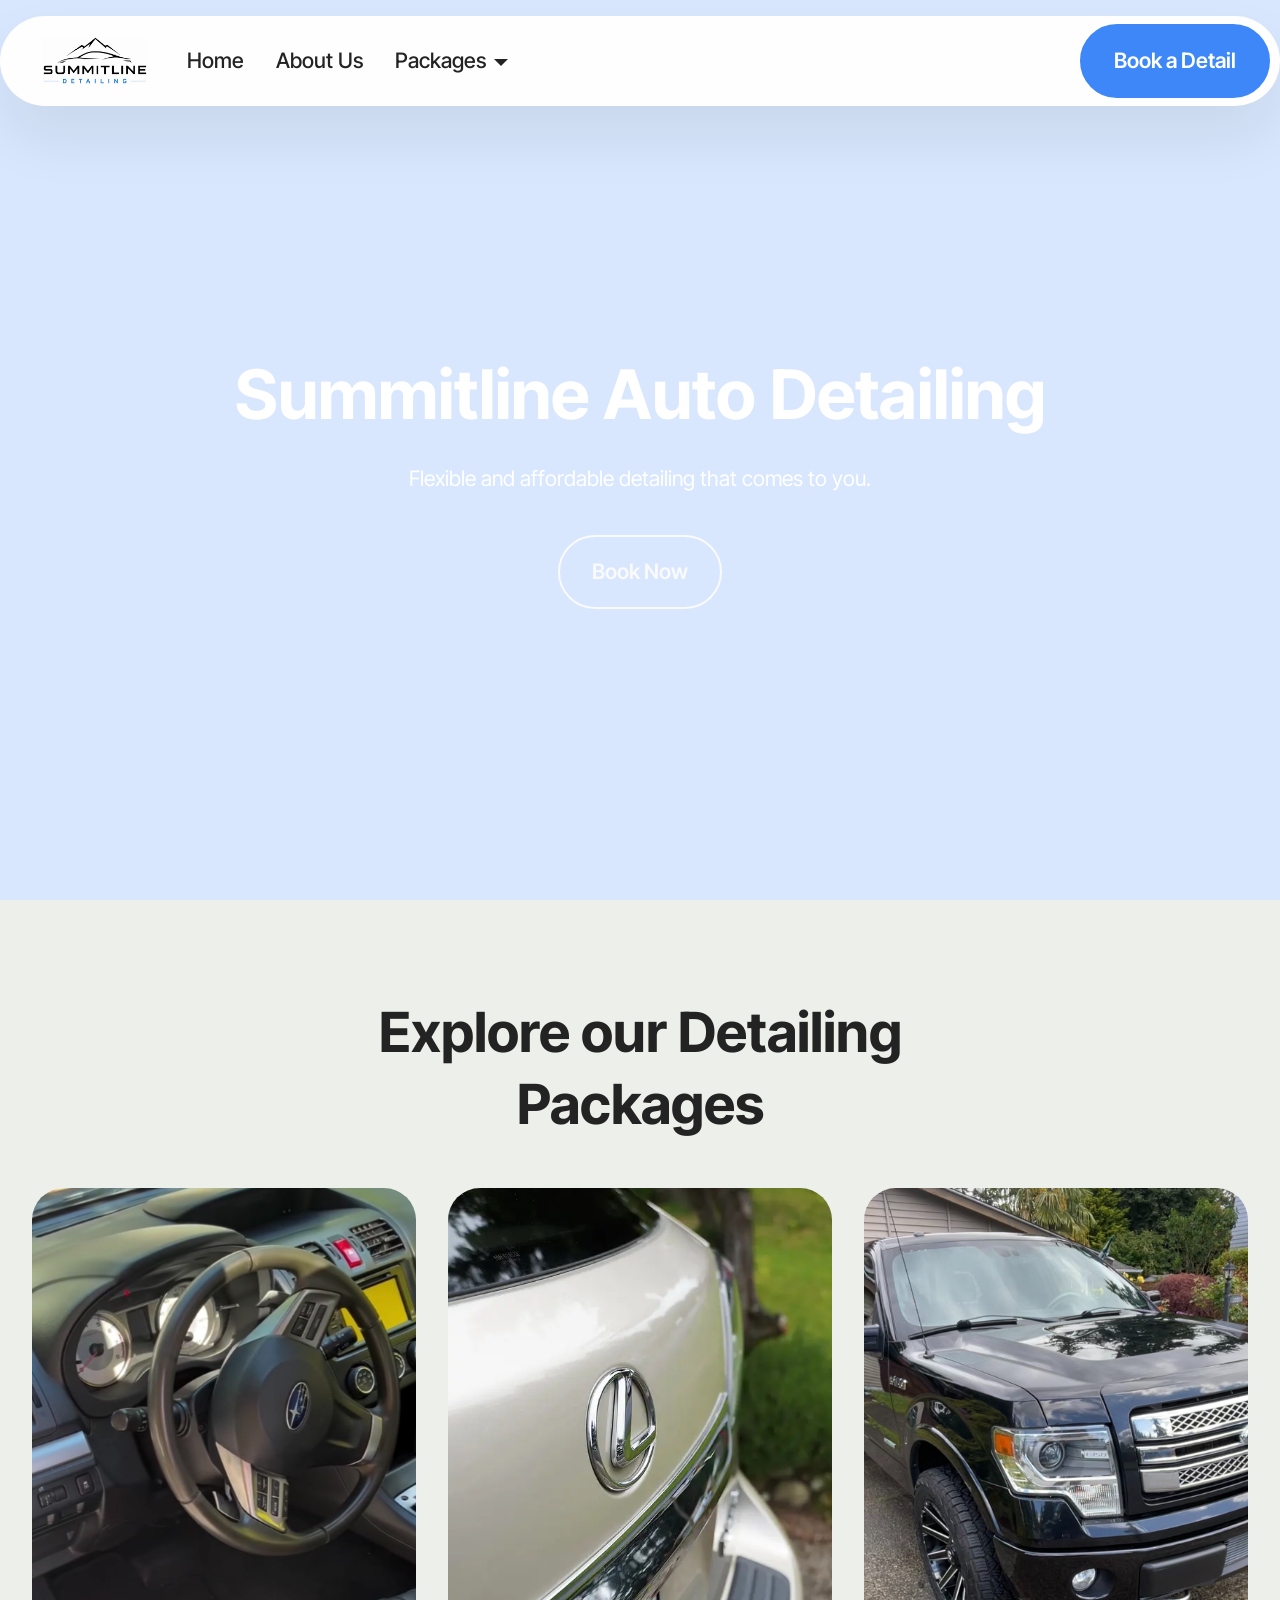
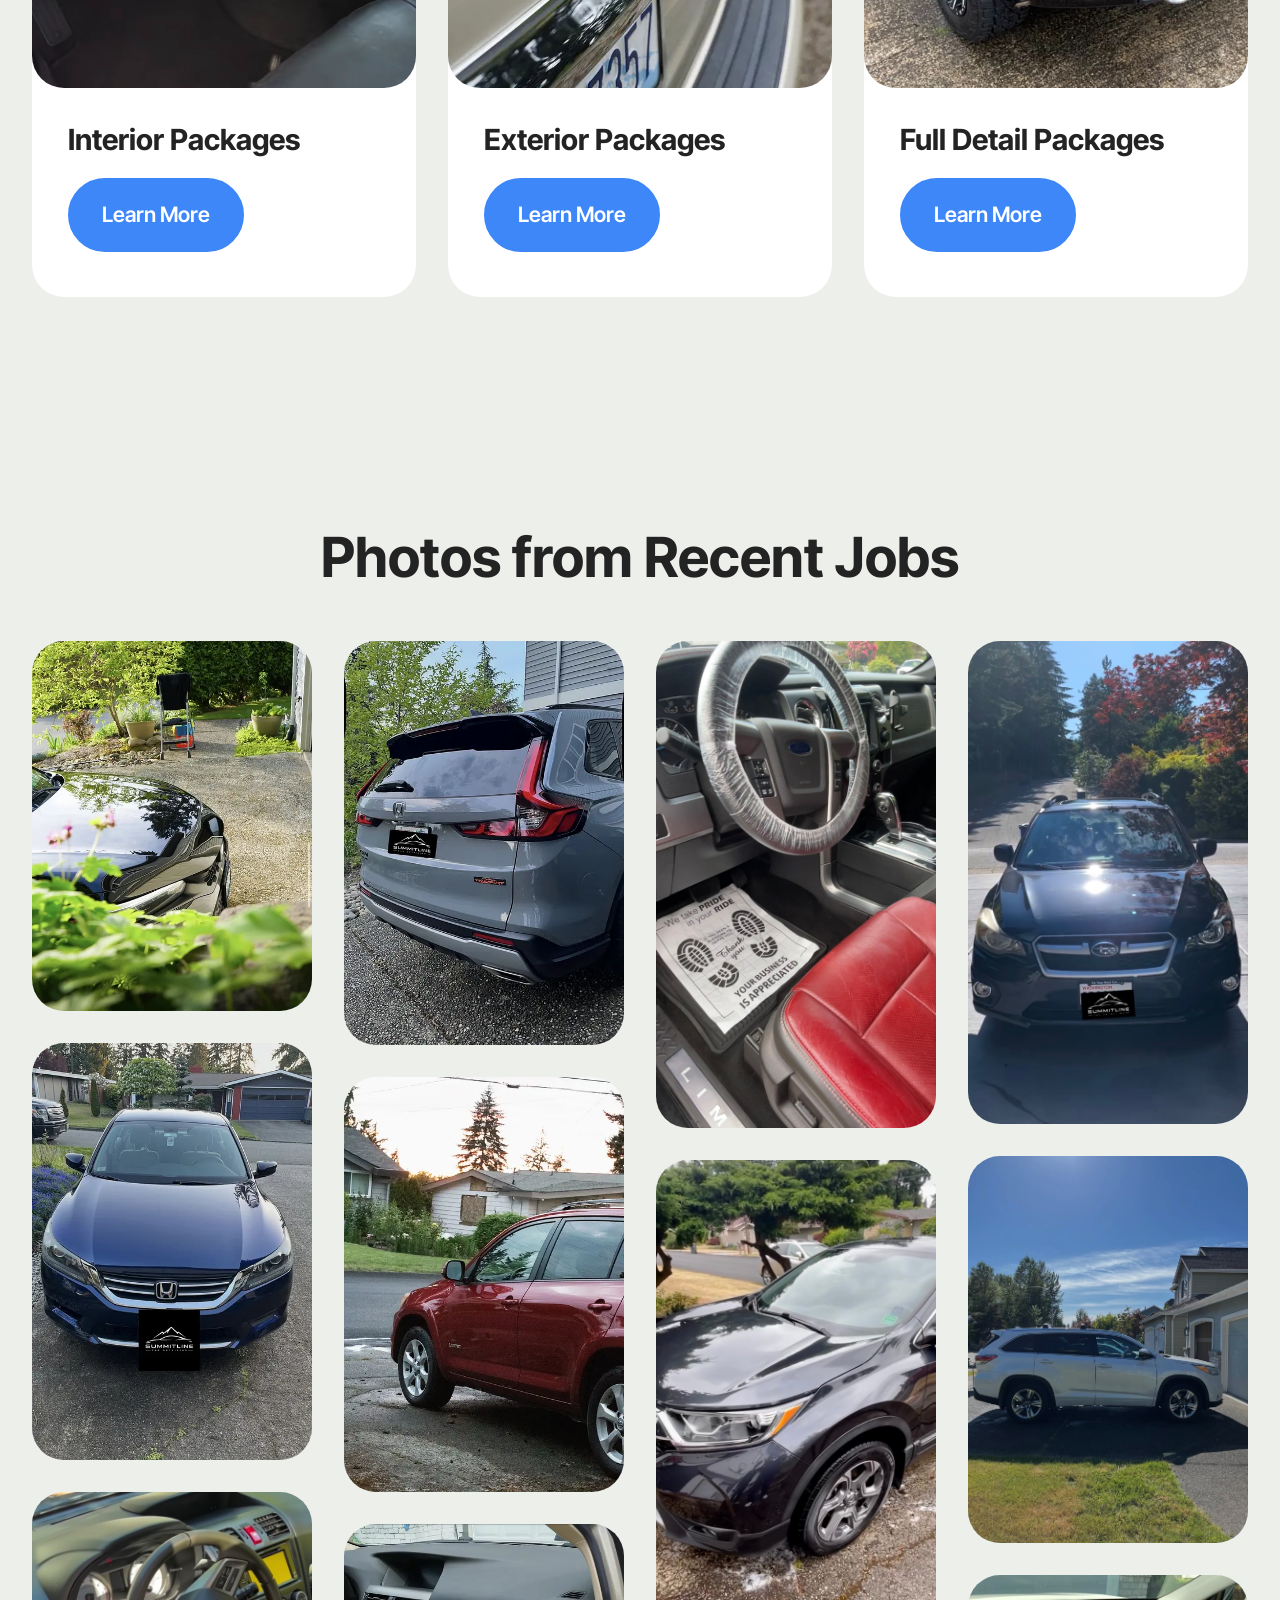
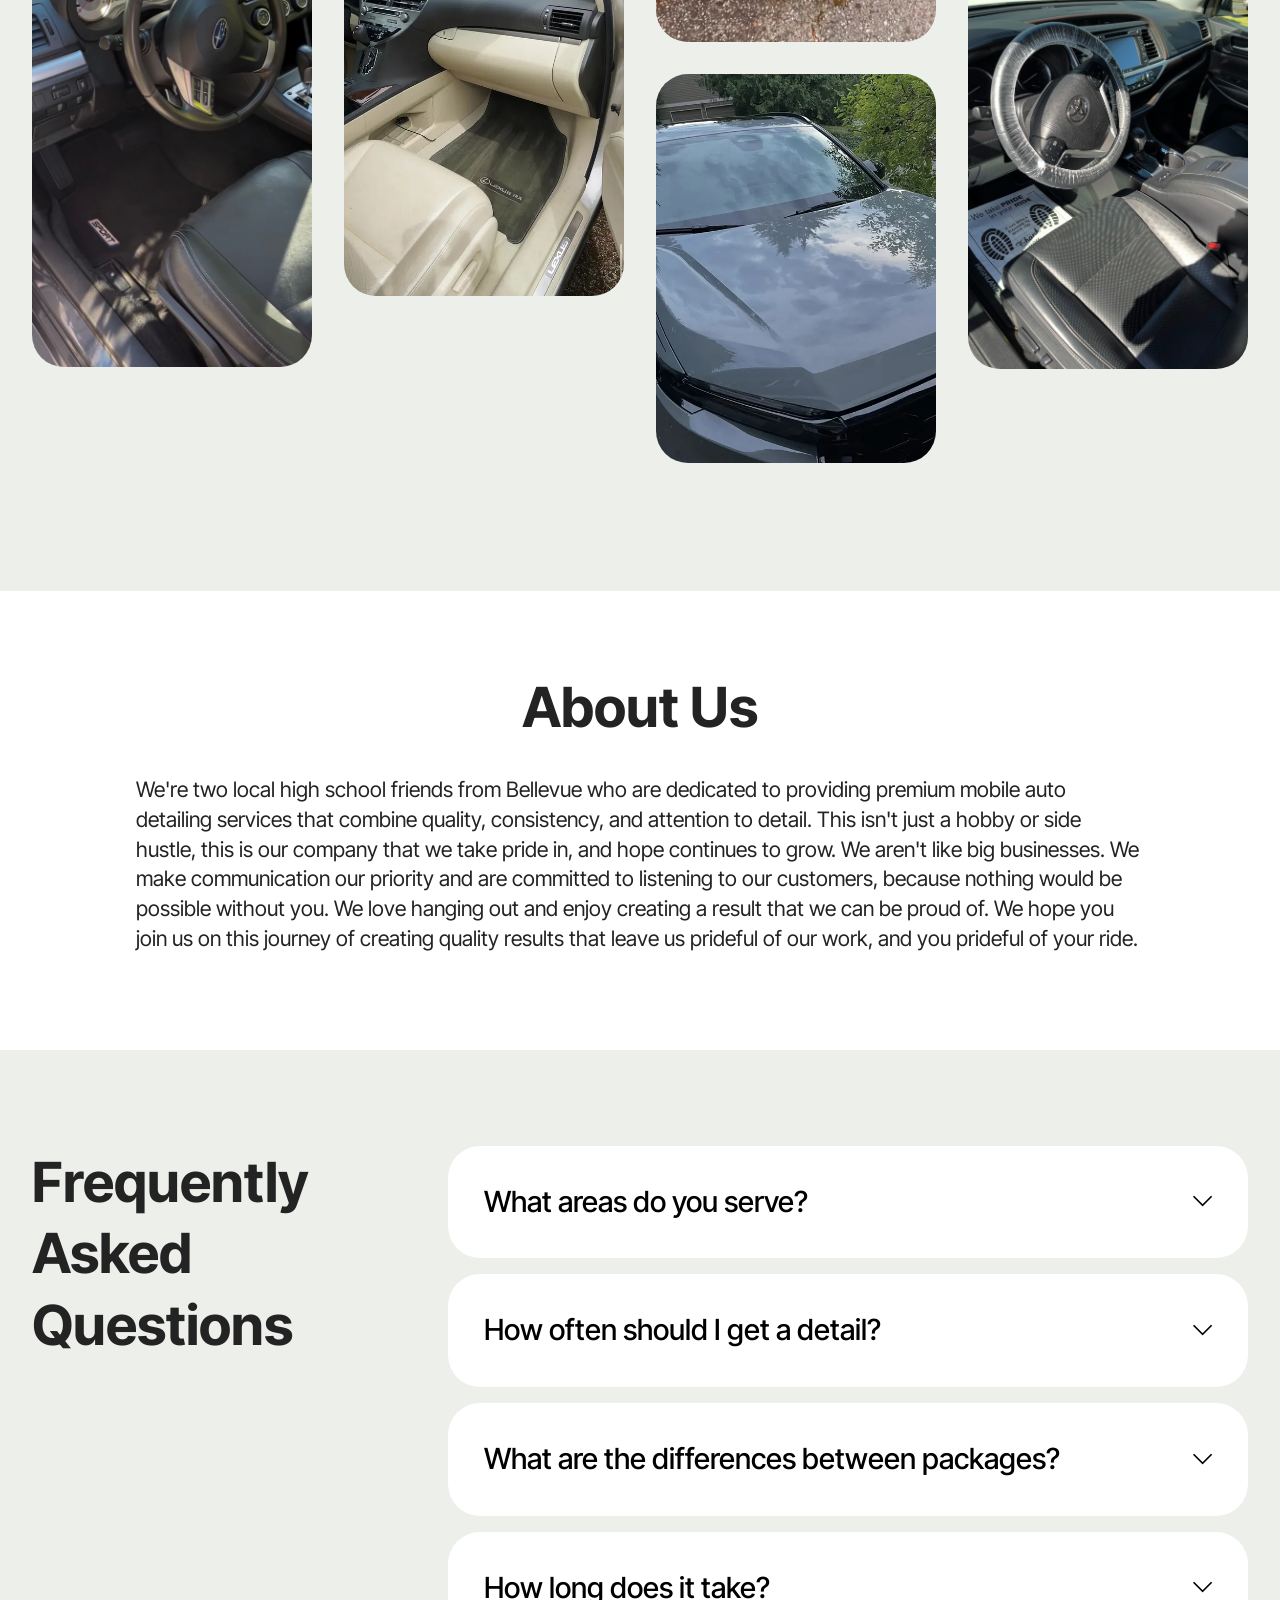
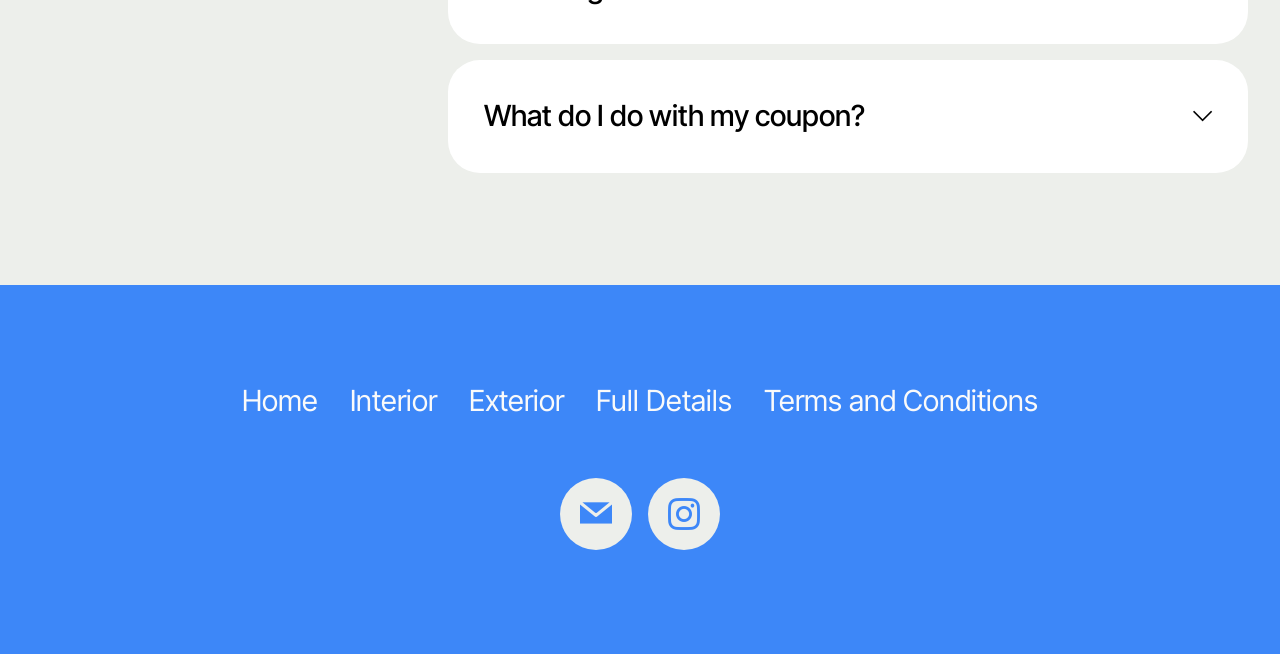
==== index.html @ eda21c35 "Update index.html" ====
<!DOCTYPE html>
<html  >
<head>
  </script>
	
  <meta charset="UTF-8">
  <meta http-equiv="X-UA-Compatible" content="IE=edge">
  <meta name="generator" content="Mobirise v6.1.12, mobirise.com">
  <meta name="twitter:card" content="summary_large_image"/>
  <meta name="twitter:image:src" content="assets/images/index-meta.png">
  <meta property="og:image" content="assets/images/index-meta.png">
  <meta name="twitter:title" content="Home">
  <meta name="viewport" content="width=device-width, initial-scale=1, minimum-scale=1">
  <link rel="shortcut icon" href="assets/images/img-3205.png" type="image/x-icon">
  <meta name="description" content="Summitline Detailing offers local mobile auto interior, exterior, or full detail packages for Bellevue and the greater area. Explore our packages today!">
  
  
  <title>Home</title>
  <link rel="stylesheet" href="assets/web/assets/mobirise-icons2/mobirise2.css">
  <link rel="stylesheet" href="assets/bootstrap/css/bootstrap.min.css">
  <link rel="stylesheet" href="assets/parallax/jarallax.css">
  <link rel="stylesheet" href="assets/dropdown/css/style.css">
  <link rel="stylesheet" href="assets/socicon/css/styles.css">
  <link rel="stylesheet" href="assets/theme/css/style.css">
  <link rel="stylesheet" href="assets/gallery/style.css">
  <link rel="preload" href="https://fonts.googleapis.com/css2?family=Inter+Tight:wght@400;700&display=swap&display=swap" as="style" onload="this.onload=null;this.rel='stylesheet'">
  <noscript><link rel="stylesheet" href="https://fonts.googleapis.com/css2?family=Inter+Tight:wght@400;700&display=swap&display=swap"></noscript>
  <link rel="preload" as="style" href="assets/mobirise/css/mbr-additional.css?v=2rIBQt"><link rel="stylesheet" href="assets/mobirise/css/mbr-additional.css?v=2rIBQt" type="text/css">

  
  
  
</head>
<body>
  
  <section data-bs-version="5.1" class="menu menu1 cid-vp73B6WXZl" once="menu" id="menu01-0">
	

	<nav class="navbar navbar-dropdown navbar-fixed-top navbar-expand-lg">
		<div class="container">
			<div class="navbar-brand">
				<span class="navbar-logo">
					<a href="index.html#top">
						<img src="assets/images/img-3205.png" alt="Mobirise Website Builder" style="height: 3rem;">
					</a>
				</span>
				
			</div>
			<button class="navbar-toggler" type="button" data-toggle="collapse" data-bs-toggle="collapse" data-target="#navbarSupportedContent" data-bs-target="#navbarSupportedContent" aria-controls="navbarNavAltMarkup" aria-expanded="false" aria-label="Toggle navigation">
				<div class="hamburger">
					<span></span>
					<span></span>
					<span></span>
					<span></span>
				</div>
			</button>
			<div class="collapse navbar-collapse" id="navbarSupportedContent">
				<ul class="navbar-nav nav-dropdown" data-app-modern-menu="true"><li class="nav-item">
						<a class="nav-link link text-black text-primary display-4" href="index.html#header17-k">Home</a>
					</li>
					<li class="nav-item">
						<a class="nav-link link text-black text-primary display-4" href="index.html#article12-a">About Us</a>
					</li><li class="nav-item dropdown">
						<a class="nav-link link text-black dropdown-toggle display-4" href="https://mobiri.se" aria-expanded="false" data-toggle="dropdown-submenu" data-bs-toggle="dropdown" data-bs-auto-close="outside">Packages</a><div class="dropdown-menu" aria-labelledby="dropdown-750"><a class="text-black dropdown-item text-primary display-4" href="Interior-Packages.html#features024-t">Interior Packages</a><a class="text-black dropdown-item text-primary display-4" href="Exterior-Packages.html#features024-x">Exterior Packages</a><a class="text-black dropdown-item text-primary display-4" href="Full-Packages.html#features024-10">Full Detail Packages</a></div>
					</li></ul>
				
				<div class="navbar-buttons mbr-section-btn"><a class="btn btn-primary display-4" href="https://clienthub.getjobber.com/hubs/0df51bb6-85b5-400c-8c29-85e81df763e1/public/requests/4937842/new">Book a Detail</a></div>
			</div>
		</div>
	</nav>
</section>

<section data-bs-version="5.1" class="header16 cid-vp76h93gXA mbr-fullscreen mbr-parallax-background" id="header17-k">
  
  <div class="mbr-overlay" style="opacity: 0.2; background-color: rgb(61, 135, 248);"></div>
  <div class="container-fluid">
    <div class="row">
      <div class="content-wrap col-12 col-md-12">
        <h1 class="mbr-section-title mbr-fonts-style mbr-white mb-4 display-1">
          <strong><br>Summitline Auto Detailing</strong></h1>
        
        <p class="mbr-fonts-style mbr-text mbr-white mb-4 display-7">Flexible and affordable detailing that comes to you.</p>
        <div class="mbr-section-btn"><a class="btn btn-white-outline display-7" href="https://clienthub.getjobber.com/hubs/0df51bb6-85b5-400c-8c29-85e81df763e1/public/requests/4937842/new">Book Now</a></div>
      </div>
    </div>
  </div>
</section>

<section data-bs-version="5.1" class="features4 start cid-vp74555g7g" id="features04-3">
	
	
	<div class="container">
		<div class="row justify-content-center">
			<div class="col-12 content-head">
				<div class="mbr-section-head mb-5">
					<h4 class="mbr-section-title mbr-fonts-style align-center mb-0 display-2">
						<strong>Explore our Detailing Packages</strong></h4>
					
					
				</div>
			</div>
		</div>
		<div class="row">
			<div class="item features-image col-12 col-md-6 col-lg-4">
				<div class="item-wrapper">
					<div class="item-img">
						<img src="assets/images/img-3609.jpeg" alt="Mobirise Website Builder">
					</div>
					<div class="item-content">
						<h5 class="item-title mbr-fonts-style display-5">
							<strong>Interior Packages</strong></h5>
						
						<div class="mbr-section-btn item-footer"><a href="Interior-Packages.html#features024-t" class="btn item-btn btn-primary display-7">Learn More</a></div>
					</div>

				</div>
			</div>
			<div class="item features-image col-12 col-md-6 col-lg-4">
				<div class="item-wrapper">
					<div class="item-img">
						<img src="assets/images/akyyej1vt6gfcha4sm4mvao1cpv3.webp" alt="Mobirise Website Builder">
					</div>
					<div class="item-content">
						<h5 class="item-title mbr-fonts-style display-5">
							<strong>Exterior Packages</strong></h5>
						
						<div class="mbr-section-btn item-footer"><a href="Exterior-Packages.html#features024-x" class="btn item-btn btn-primary display-7">Learn More</a></div>
					</div>
				</div>
			</div>
			<div class="item features-image col-12 col-md-6 col-lg-4">
				<div class="item-wrapper">
					<div class="item-img">
						<img src="assets/images/img-3249.jpeg" alt="Mobirise Website Builder">
					</div>
					<div class="item-content">
						<h5 class="item-title mbr-fonts-style display-5">
							<strong>Full Detail Packages</strong></h5>
						
						<div class="mbr-section-btn item-footer"><a href="Full-Packages.html#features024-10" class="btn item-btn btn-primary display-7">Learn More</a></div>
					</div>
				</div>
			</div>
		</div>
	</div>
</section>

<section data-bs-version="5.1" class="gallery1 mbr-gallery cid-vp7hlwUx57" id="gallery02-m">   
    
    

    <div class="container-fluid">
        <div class="row justify-content-center">
            <div class="col-12 content-head">
                <div class="mbr-section-head mb-5">
                    <h3 class="mbr-section-title mbr-fonts-style align-center m-0 display-2"><strong>Photos from Recent Jobs</strong></h3>
                    
                </div>
            </div>
        </div>
        <div class="row mbr-gallery mbr-masonry" data-masonry="{&quot;percentPosition&quot;: true }">
            <div class="col-12 col-md-6 col-lg-3 item gallery-image">
                <div class="item-wrapper" data-toggle="modal" data-bs-toggle="modal" data-target="#vp7Q7Im9RX-modal" data-bs-target="#vp7Q7Im9RX-modal">
                    <img class="w-100" src="assets/images/3uki23avvihjmtzeo11vtrdgwvgl.webp" alt="Mobirise Website Builder" data-slide-to="0" data-bs-slide-to="0" data-target="#lb-vp7Q7Im9RX" data-bs-target="#lb-vp7Q7Im9RX">
                    <div class="icon-wrapper">
                        <span class="mobi-mbri mobi-mbri-search mbr-iconfont mbr-iconfont-btn"></span>
                    </div>
                </div>
                
            </div>
            <div class="col-12 col-md-6 col-lg-3 item gallery-image">
                <div class="item-wrapper" data-toggle="modal" data-bs-toggle="modal" data-target="#vp7Q7Im9RX-modal" data-bs-target="#vp7Q7Im9RX-modal">
                    <img class="w-100" src="assets/images/grl8lz0wk4g7vome2ig05pxczhfi.webp" alt="Mobirise Website Builder" data-slide-to="1" data-bs-slide-to="1" data-target="#lb-vp7Q7Im9RX" data-bs-target="#lb-vp7Q7Im9RX">
                    <div class="icon-wrapper">
                        <span class="mobi-mbri mobi-mbri-search mbr-iconfont mbr-iconfont-btn"></span>
                    </div>
                </div>
                
            </div>
            <div class="col-12 col-md-6 col-lg-3 item gallery-image">
                <div class="item-wrapper" data-toggle="modal" data-bs-toggle="modal" data-target="#vp7Q7Im9RX-modal" data-bs-target="#vp7Q7Im9RX-modal">
                    <img class="w-100" src="assets/images/img-3250.jpeg" alt="Mobirise Website Builder" data-slide-to="2" data-bs-slide-to="2" data-target="#lb-vp7Q7Im9RX" data-bs-target="#lb-vp7Q7Im9RX">
                    <div class="icon-wrapper">
                        <span class="mobi-mbri mobi-mbri-search mbr-iconfont mbr-iconfont-btn"></span>
                    </div>
                </div>
                
            </div>
            <div class="col-12 col-md-6 col-lg-3 item gallery-image">
                <div class="item-wrapper" data-toggle="modal" data-bs-toggle="modal" data-target="#vp7Q7Im9RX-modal" data-bs-target="#vp7Q7Im9RX-modal">
                    <img class="w-100" src="assets/images/img-3612.jpeg" alt="Mobirise Website Builder" data-slide-to="3" data-bs-slide-to="3" data-target="#lb-vp7Q7Im9RX" data-bs-target="#lb-vp7Q7Im9RX">
                    <div class="icon-wrapper">
                        <span class="mobi-mbri mobi-mbri-search mbr-iconfont mbr-iconfont-btn"></span>
                    </div>
                </div>
                
            </div>
            <div class="col-12 col-md-6 col-lg-3 item gallery-image">
                <div class="item-wrapper" data-toggle="modal" data-bs-toggle="modal" data-target="#vp7Q7Im9RX-modal" data-bs-target="#vp7Q7Im9RX-modal">
                    <img class="w-100" src="assets/images/wim9a2v0gem94bj13qyzqe56y0pp.webp" alt="Mobirise Website Builder" data-slide-to="4" data-bs-slide-to="4" data-target="#lb-vp7Q7Im9RX" data-bs-target="#lb-vp7Q7Im9RX">
                    <div class="icon-wrapper">
                        <span class="mobi-mbri mobi-mbri-search mbr-iconfont mbr-iconfont-btn"></span>
                    </div>
                </div>
                
            </div>
            <div class="col-12 col-md-6 col-lg-3 item gallery-image">
                <div class="item-wrapper" data-toggle="modal" data-bs-toggle="modal" data-target="#vp7Q7Im9RX-modal" data-bs-target="#vp7Q7Im9RX-modal">
                    <img class="w-100" src="assets/images/61ygmgar3clsfw2xoagfs97m354b.webp" alt="Mobirise Website Builder" data-slide-to="5" data-bs-slide-to="5" data-target="#lb-vp7Q7Im9RX" data-bs-target="#lb-vp7Q7Im9RX">
                    <div class="icon-wrapper">
                        <span class="mobi-mbri mobi-mbri-search mbr-iconfont mbr-iconfont-btn"></span>
                    </div>
                </div>
                
            </div>
            <div class="col-12 col-md-6 col-lg-3 item gallery-image">
                <div class="item-wrapper" data-toggle="modal" data-bs-toggle="modal" data-target="#vp7Q7Im9RX-modal" data-bs-target="#vp7Q7Im9RX-modal">
                    <img class="w-100" src="assets/images/img-3345.jpeg" alt="Mobirise Website Builder" data-slide-to="6" data-bs-slide-to="6" data-target="#lb-vp7Q7Im9RX" data-bs-target="#lb-vp7Q7Im9RX">
                    <div class="icon-wrapper">
                        <span class="mobi-mbri mobi-mbri-search mbr-iconfont mbr-iconfont-btn"></span>
                    </div>
                </div>
                
            </div><div class="col-12 col-md-6 col-lg-3 item gallery-image">
                <div class="item-wrapper" data-toggle="modal" data-bs-toggle="modal" data-target="#vp7Q7Im9RX-modal" data-bs-target="#vp7Q7Im9RX-modal">
                    <img class="w-100" src="assets/images/img-3611.jpeg" alt="Mobirise Website Builder" data-slide-to="7" data-bs-slide-to="7" data-target="#lb-vp7Q7Im9RX" data-bs-target="#lb-vp7Q7Im9RX">
                    <div class="icon-wrapper">
                        <span class="mobi-mbri mobi-mbri-search mbr-iconfont mbr-iconfont-btn"></span>
                    </div>
                </div>
                
            </div><div class="col-12 col-md-6 col-lg-3 item gallery-image">
                <div class="item-wrapper" data-toggle="modal" data-bs-toggle="modal" data-target="#vp7Q7Im9RX-modal" data-bs-target="#vp7Q7Im9RX-modal">
                    <img class="w-100" src="assets/images/img-3606.jpeg" alt="Mobirise Website Builder" data-slide-to="8" data-bs-slide-to="8" data-target="#lb-vp7Q7Im9RX" data-bs-target="#lb-vp7Q7Im9RX">
                    <div class="icon-wrapper">
                        <span class="mobi-mbri mobi-mbri-search mbr-iconfont mbr-iconfont-btn"></span>
                    </div>
                </div>
                
            </div><div class="col-12 col-md-6 col-lg-3 item gallery-image">
                <div class="item-wrapper" data-toggle="modal" data-bs-toggle="modal" data-target="#vp7Q7Im9RX-modal" data-bs-target="#vp7Q7Im9RX-modal">
                    <img class="w-100" src="assets/images/04yvm1q6z39dzd5g26z5060foa3n.webp" alt="Mobirise Website Builder" data-slide-to="9" data-bs-slide-to="9" data-target="#lb-vp7Q7Im9RX" data-bs-target="#lb-vp7Q7Im9RX">
                    <div class="icon-wrapper">
                        <span class="mobi-mbri mobi-mbri-search mbr-iconfont mbr-iconfont-btn"></span>
                    </div>
                </div>
                
            </div><div class="col-12 col-md-6 col-lg-3 item gallery-image">
                <div class="item-wrapper" data-toggle="modal" data-bs-toggle="modal" data-target="#vp7Q7Im9RX-modal" data-bs-target="#vp7Q7Im9RX-modal">
                    <img class="w-100" src="assets/images/img-3346.jpeg" alt="Mobirise Website Builder" data-slide-to="10" data-bs-slide-to="10" data-target="#lb-vp7Q7Im9RX" data-bs-target="#lb-vp7Q7Im9RX">
                    <div class="icon-wrapper">
                        <span class="mobi-mbri mobi-mbri-search mbr-iconfont mbr-iconfont-btn"></span>
                    </div>
                </div>
                
            </div><div class="col-12 col-md-6 col-lg-3 item gallery-image">
                <div class="item-wrapper" data-toggle="modal" data-bs-toggle="modal" data-target="#vp7Q7Im9RX-modal" data-bs-target="#vp7Q7Im9RX-modal">
                    <img class="w-100" src="assets/images/5ekjpn3ti9r84ofuc4cj9qsrqpvn.webp" alt="Mobirise Website Builder" data-slide-to="11" data-bs-slide-to="11" data-target="#lb-vp7Q7Im9RX" data-bs-target="#lb-vp7Q7Im9RX">
                    <div class="icon-wrapper">
                        <span class="mobi-mbri mobi-mbri-search mbr-iconfont mbr-iconfont-btn"></span>
                    </div>
                </div>
                
            </div>
        </div>

        <div class="modal mbr-slider" tabindex="-1" role="dialog" aria-hidden="true" id="vp7Q7Im9RX-modal">
            <div class="modal-dialog" role="document">
                <div class="modal-content">
                    <div class="modal-body">
                        <div class="carousel slide" id="lb-vp7Q7Im9RX" data-interval="5000" data-bs-interval="5000">
                            <div class="carousel-inner">
                                <div class="carousel-item active">
                                    <img class="d-block w-100" src="assets/images/3uki23avvihjmtzeo11vtrdgwvgl.webp" alt="Mobirise Website Builder">
                                </div>
                                <div class="carousel-item">
                                    <img class="d-block w-100" src="assets/images/grl8lz0wk4g7vome2ig05pxczhfi.webp" alt="Mobirise Website Builder">
                                </div>
                                <div class="carousel-item">
                                    <img class="d-block w-100" src="assets/images/img-3250.jpeg" alt="Mobirise Website Builder">
                                </div>
                                <div class="carousel-item">
                                    <img class="d-block w-100" src="assets/images/img-3612.jpeg" alt="Mobirise Website Builder">
                                </div>
                                <div class="carousel-item">
                                    <img class="d-block w-100" src="assets/images/wim9a2v0gem94bj13qyzqe56y0pp.webp" alt="Mobirise Website Builder">
                                </div>
                                <div class="carousel-item">
                                    <img class="d-block w-100" src="assets/images/61ygmgar3clsfw2xoagfs97m354b.webp" alt="Mobirise Website Builder">
                                </div>
                                <div class="carousel-item">
                                    <img class="d-block w-100" src="assets/images/img-3345.jpeg" alt="Mobirise Website Builder">
                                </div><div class="carousel-item">
                                    <img class="d-block w-100" src="assets/images/img-3611.jpeg" alt="Mobirise Website Builder">
                                </div><div class="carousel-item">
                                    <img class="d-block w-100" src="assets/images/img-3606.jpeg" alt="Mobirise Website Builder">
                                </div><div class="carousel-item">
                                    <img class="d-block w-100" src="assets/images/04yvm1q6z39dzd5g26z5060foa3n.webp" alt="Mobirise Website Builder">
                                </div><div class="carousel-item">
                                    <img class="d-block w-100" src="assets/images/img-3346.jpeg" alt="Mobirise Website Builder">
                                </div><div class="carousel-item">
                                    <img class="d-block w-100" src="assets/images/5ekjpn3ti9r84ofuc4cj9qsrqpvn.webp" alt="Mobirise Website Builder">
                                </div>
                            </div>
                            <ol class="carousel-indicators">
                                <li data-slide-to="0" data-bs-slide-to="0" class="active" data-target="#lb-vp7Q7Im9RX" data-bs-target="#lb-vp7Q7Im9RX"></li>
                                <li data-slide-to="1" data-bs-slide-to="1" data-target="#lb-vp7Q7Im9RX" data-bs-target="#lb-vp7Q7Im9RX"></li>
                                <li data-slide-to="2" data-bs-slide-to="2" data-target="#lb-vp7Q7Im9RX" data-bs-target="#lb-vp7Q7Im9RX"></li>
                                <li data-slide-to="3" data-bs-slide-to="3" data-target="#lb-vp7Q7Im9RX" data-bs-target="#lb-vp7Q7Im9RX"></li>
                                <li data-slide-to="4" data-bs-slide-to="4" data-target="#lb-vp7Q7Im9RX" data-bs-target="#lb-vp7Q7Im9RX"></li>
                                <li data-slide-to="5" data-bs-slide-to="5" data-target="#lb-vp7Q7Im9RX" data-bs-target="#lb-vp7Q7Im9RX"></li>
                                <li data-slide-to="6" data-bs-slide-to="6" data-target="#lb-vp7Q7Im9RX" data-bs-target="#lb-vp7Q7Im9RX"></li><li data-slide-to="7" data-bs-slide-to="7" data-target="#lb-vp7Q7Im9RX" data-bs-target="#lb-vp7Q7Im9RX"></li><li data-slide-to="8" data-bs-slide-to="8" data-target="#lb-vp7Q7Im9RX" data-bs-target="#lb-vp7Q7Im9RX"></li><li data-slide-to="9" data-bs-slide-to="9" data-target="#lb-vp7Q7Im9RX" data-bs-target="#lb-vp7Q7Im9RX"></li><li data-slide-to="10" data-bs-slide-to="10" data-target="#lb-vp7Q7Im9RX" data-bs-target="#lb-vp7Q7Im9RX"></li><li data-slide-to="11" data-bs-slide-to="11" data-target="#lb-vp7Q7Im9RX" data-bs-target="#lb-vp7Q7Im9RX"></li>
                            </ol>
                            <a role="button" href="" class="close" data-dismiss="modal" data-bs-dismiss="modal" aria-label="Close">
                            </a>
                            <a class="carousel-control-prev carousel-control" role="button" data-slide="prev" data-bs-slide="prev" href="#lb-vp7Q7Im9RX">
                                <span class="mobi-mbri mobi-mbri-arrow-prev" aria-hidden="true"></span>
                                <span class="sr-only visually-hidden">Previous</span>
                            </a>
                            <a class="carousel-control-next carousel-control" role="button" data-slide="next" data-bs-slide="next" href="#lb-vp7Q7Im9RX">
                                <span class="mobi-mbri mobi-mbri-arrow-next" aria-hidden="true"></span>
                                <span class="sr-only visually-hidden">Next</span>
                            </a>
                        </div>
                    </div>
                </div>
            </div>
        </div>
    </div>
</section>

<section data-bs-version="5.1" class="article12 cid-vp74L33bdZ" id="article12-a">    
    
    <div class="container">
        <div class="row justify-content-center">
            <div class="col-md-12 col-lg-10">
                <h3 class="mbr-section-title mbr-fonts-style mb-4 mt-0 display-2">
                <strong>About Us</strong></h3>
                
                <p class="mbr-text mbr-fonts-style display-7">We're two local high school friends from Bellevue who are dedicated to providing premium mobile auto detailing services that combine quality, consistency, and attention to detail. This isn't just a hobby or side hustle, this is our company that we take pride in, and hope continues to grow. We aren't like big businesses. We make communication our priority and are committed to listening to our customers, because nothing would be possible without you. We love hanging out and enjoy creating a result that we can be proud of. We hope you join us on this journey of creating quality results that leave us prideful of our work, and you prideful of your ride.</p>
            </div>
        </div>
    </div>
</section>

<section data-bs-version="5.1" class="list07 cid-vp757HP5xD" id="list07-d">
    
    
    <div class="container">
        <div class="row justify-content-center">
            <div class="col-lg-4">
                <div class="col-12 col-md-12">
                    <h5 class="mbr-section-title mbr-fonts-style mt-0 mb-4 display-2">
                        <strong>Frequently Asked Questions</strong></h5>
                    
                    
                </div>
            </div>

            <div class="col-lg-8">
                <div id="bootstrap-accordion_13" class="panel-group accordionStyles accordion" role="tablist" aria-multiselectable="true">
                    <div class="card">
                        <div class="card-header" role="tab" id="headingOne">
                            <a role="button" class="panel-title collapsed" data-toggle="collapse" data-bs-toggle="collapse" data-core="" href="#collapse1_13" aria-expanded="false" aria-controls="collapse1">
                                <h6 class="panel-title-edit mbr-semibold mbr-fonts-style mb-0 display-5">
                                    What areas do you serve?</h6>
                                <span class="sign mbr-iconfont mobi-mbri-arrow-down"></span>
                            </a>
                        </div>
                        <div id="collapse1_13" class="panel-collapse noScroll collapse" role="tabpanel" aria-labelledby="headingOne" data-parent="#accordion" data-bs-parent="#bootstrap-accordion_13">
                            <div class="panel-body">
                                <p class="mbr-fonts-style panel-text display-7">
                                    We bring our detailing services directly to your home for your convenience. Our service area is up to 10 miles around the city of Bellevue, WA. We do exceptions so if you're outside that area, book anyway and we'll do our best to make it work!
                                </p>
                            </div>
                        </div>

                    </div>
                    <div class="card">
                        <div class="card-header" role="tab" id="headingOne">
                            <a role="button" class="panel-title collapsed" data-toggle="collapse" data-bs-toggle="collapse" data-core="" href="#collapse2_13" aria-expanded="false" aria-controls="collapse2">
                                <h6 class="panel-title-edit mbr-semibold mbr-fonts-style mb-0 display-5">
                                    How often should I get a detail?</h6>
                                <span class="sign mbr-iconfont mobi-mbri-arrow-down"></span>
                            </a>
                        </div>
                        <div id="collapse2_13" class="panel-collapse noScroll collapse" role="tabpanel" aria-labelledby="headingOne" data-parent="#accordion" data-bs-parent="#bootstrap-accordion_13">
                            <div class="panel-body">
                                <p class="mbr-fonts-style panel-text display-7">
                                    The frequency depends on your needs, some clients only need one detail every few months, but many choose to have one every month to maintain their vehicle's premium appearance</p>
                            </div>
                        </div>
                    </div>
                    <div class="card">
                        <div class="card-header" role="tab" id="headingOne">
                            <a role="button" class="panel-title collapsed" data-toggle="collapse" data-bs-toggle="collapse" data-core="" href="#collapse3_13" aria-expanded="false" aria-controls="collapse3">
                                <h6 class="panel-title-edit mbr-semibold mbr-fonts-style mb-0 display-5">
                                    What are the differences between packages?</h6>
                                <span class="sign mbr-iconfont mobi-mbri-arrow-down"></span>
                            </a>
                        </div>
                        <div id="collapse3_13" class="panel-collapse noScroll collapse" role="tabpanel" aria-labelledby="headingOne" data-parent="#accordion" data-bs-parent="#bootstrap-accordion_13">
                            <div class="panel-body">
                                <p class="mbr-fonts-style panel-text display-7">
                                    Our packages are designed to tailor your needs, such that clients can choose to only book interior or exterior services. Our Full Detail Packages include a thorough cleaning inside and out. To see more details about what each package offers, view our Services</p>
                            </div>
                        </div>
                    </div>
                    <div class="card">
                        <div class="card-header" role="tab" id="headingOne">
                            <a role="button" class="panel-title collapsed" data-toggle="collapse" data-bs-toggle="collapse" data-core="" href="#collapse4_13" aria-expanded="false" aria-controls="collapse4">
                                <h6 class="panel-title-edit mbr-semibold mbr-fonts-style mb-0 display-5">
                                    How long does it take?</h6>
                                <span class="sign mbr-iconfont mobi-mbri-arrow-down"></span>
                            </a>
                        </div>
                        <div id="collapse4_13" class="panel-collapse noScroll collapse" role="tabpanel" aria-labelledby="headingOne" data-parent="#accordion" data-bs-parent="#bootstrap-accordion_13">
                            <div class="panel-body">
                                <p class="mbr-fonts-style panel-text display-7">
                                    The time depends on what package or addons the client chooses. Typically interior jobs can take between 2-3 hours, exterior jobs 1-3 hours, and full detail 2-5 hours
                                </p>
                            </div>
                        </div>
                    </div>
                    <div class="card">
                        <div class="card-header" role="tab" id="headingOne">
                            <a role="button" class="panel-title collapsed" data-toggle="collapse" data-bs-toggle="collapse" data-core="" href="#collapse5_13" aria-expanded="false" aria-controls="collapse5">
                                <h6 class="panel-title-edit mbr-semibold mbr-fonts-style mb-0 display-5">
                                    What do I do with my coupon?</h6>
                                <span class="sign mbr-iconfont mobi-mbri-arrow-down"></span>
                            </a>
                        </div>
                        <div id="collapse5_13" class="panel-collapse noScroll collapse" role="tabpanel" aria-labelledby="headingOne" data-parent="#accordion" data-bs-parent="#bootstrap-accordion_13">
                            <div class="panel-body">
                                <p class="mbr-fonts-style panel-text display-7">If you have a coupon from a door hanger or referral card, just present it to us at checkout (after we finish your detail) and we'll apply the discount! If someone has used YOUR DISTRIBUTED referral card, your coupon will automatically be applied the next time you checkout with us.</p>
                            </div>
                        </div>
                    </div>
                    
                </div>
            </div>
        </div>
    </div>
</section>

<section data-bs-version="5.1" class="footer3 cid-vp754q2Ap7" once="footers" id="footer03-c">

        

    

    <div class="container">
        <div class="row">
            <div class="row-links">
                <ul class="header-menu">
                  
                  
                  
                  
                <li class="header-menu-item mbr-fonts-style display-5"><a href="index.html#header17-k" class="text-white text-primary">Home</a></li><li class="header-menu-item mbr-fonts-style display-5"><a href="Interior-Packages.html#features024-t" class="text-white text-primary">Interior</a></li><li class="header-menu-item mbr-fonts-style display-5"><a href="Exterior-Packages.html#features024-x" class="text-white text-primary">Exterior</a></li><li class="header-menu-item mbr-fonts-style display-5"><a href="Full-Packages.html#features024-10" class="text-white text-primary">Full Details</a></li><li class="header-menu-item mbr-fonts-style display-5"><a href="Terms-&-Conditions.html#article12-18" class="text-white">Terms and Conditions</a></li></ul>
              </div>

            <div class="col-12 mt-4">
                <div class="social-row">
                    <div class="soc-item">
                        <a href="mailto:summitlinedetailing@gmail.com">
                            <span class="mbr-iconfont display-7 socicon-mail socicon"></span>
                        </a>
                    </div>
                    <div class="soc-item">
                        <a href="https://www.instagram.com/summitline.detailing?igsh=MXhjcmc3dmJzc2l4eQ%3D%3D&utm_source=qr" target="_blank">
                            <span class="mbr-iconfont socicon-instagram socicon"></span>
                        </a>
                    </div>
                    
                    
                    
                </div>
            </div>
            
        </div>
    </div>  

<script src="assets/bootstrap/js/bootstrap.bundle.min.js"></script>  <script src="assets/parallax/jarallax.js"></script>  <script src="assets/smoothscroll/smooth-scroll.js"></script>  <script src="assets/ytplayer/index.js"></script>  <script src="assets/dropdown/js/navbar-dropdown.js"></script>  <script src="assets/masonry/masonry.pkgd.min.js"></script>  <script src="assets/imagesloaded/imagesloaded.pkgd.min.js"></script>  <script src="assets/theme/js/script.js"></script>  <script src="assets/gallery/player.min.js"></script>  <script src="assets/gallery/script.js"></script>  
</body>
</html>
---- assets/web/assets/mobirise-icons2/mobirise2.css ----
@font-face {
  font-family: 'Moririse2';
  font-display: swap;
  src:  url('mobirise2.eot?f2bix4');
  src:  url('mobirise2.eot?f2bix4#iefix') format('embedded-opentype'),
    url('mobirise2.woff2?f2bix4') format('woff2'),
    url('mobirise2.woff?f2bix4') format('woff'),
    url('mobirise2.ttf?f2bix4') format('truetype'),
    url('mobirise2.svg?f2bix4#mobirise2') format('svg');
  font-weight: normal;
  font-style: normal;
}

[class^="mobi-"], [class*=" mobi-"] {
  /* use !important to prevent issues with browser extensions that change fonts */
  font-family: 'Moririse2' !important;
  speak: none;
  font-style: normal;
  font-weight: normal;
  font-variant: normal;
  text-transform: none;
  line-height: 1;

  /* Better Font Rendering =========== */
  -webkit-font-smoothing: antialiased;
  -moz-osx-font-smoothing: grayscale;
}

.mobi-mbri-add-submenu:before {
  content: "\e900";
}
.mobi-mbri-alert:before {
  content: "\e901";
}
.mobi-mbri-align-center:before {
  content: "\e902";
}
.mobi-mbri-align-justify:before {
  content: "\e903";
}
.mobi-mbri-align-left:before {
  content: "\e904";
}
.mobi-mbri-align-right:before {
  content: "\e905";
}
.mobi-mbri-android:before {
  content: "\e906";
}
.mobi-mbri-apple:before {
  content: "\e907";
}
.mobi-mbri-arrow-down:before {
  content: "\e908";
}
.mobi-mbri-arrow-next:before {
  content: "\e909";
}
.mobi-mbri-arrow-prev:before {
  content: "\e90a";
}
.mobi-mbri-arrow-up:before {
  content: "\e90b";
}
.mobi-mbri-bold:before {
  content: "\e90c";
}
.mobi-mbri-bookmark:before {
  content: "\e90d";
}
.mobi-mbri-bootstrap:before {
  content: "\e90e";
}
.mobi-mbri-briefcase:before {
  content: "\e90f";
}
.mobi-mbri-browse:before {
  content: "\e910";
}
.mobi-mbri-bulleted-list:before {
  content: "\e911";
}
.mobi-mbri-calendar:before {
  content: "\e912";
}
.mobi-mbri-camera:before {
  content: "\e913";
}
.mobi-mbri-cart-add:before {
  content: "\e914";
}
.mobi-mbri-cart-full:before {
  content: "\e915";
}
.mobi-mbri-cash:before {
  content: "\e916";
}
.mobi-mbri-change-style:before {
  content: "\e917";
}
.mobi-mbri-chat:before {
  content: "\e918";
}
.mobi-mbri-clock:before {
  content: "\e919";
}
.mobi-mbri-close:before {
  content: "\e91a";
}
.mobi-mbri-cloud:before {
  content: "\e91b";
}
.mobi-mbri-code:before {
  content: "\e91c";
}
.mobi-mbri-contact-form:before {
  content: "\e91d";
}
.mobi-mbri-credit-card:before {
  content: "\e91e";
}
.mobi-mbri-cursor-click:before {
  content: "\e91f";
}
.mobi-mbri-cust-feedback:before {
  content: "\e920";
}
.mobi-mbri-database:before {
  content: "\e921";
}
.mobi-mbri-delivery:before {
  content: "\e922";
}
.mobi-mbri-desktop:before {
  content: "\e923";
}
.mobi-mbri-devices:before {
  content: "\e924";
}
.mobi-mbri-down:before {
  content: "\e925";
}
.mobi-mbri-download-2:before {
  content: "\e926";
}
.mobi-mbri-download:before {
  content: "\e927";
}
.mobi-mbri-drag-n-drop-2:before {
  content: "\e928";
}
.mobi-mbri-drag-n-drop:before {
  content: "\e929";
}
.mobi-mbri-edit-2:before {
  content: "\e92a";
}
.mobi-mbri-edit:before {
  content: "\e92b";
}
.mobi-mbri-error:before {
  content: "\e92c";
}
.mobi-mbri-extension:before {
  content: "\e92d";
}
.mobi-mbri-features:before {
  content: "\e92e";
}
.mobi-mbri-file:before {
  content: "\e92f";
}
.mobi-mbri-flag:before {
  content: "\e930";
}
.mobi-mbri-folder:before {
  content: "\e931";
}
.mobi-mbri-gift:before {
  content: "\e932";
}
.mobi-mbri-github:before {
  content: "\e933";
}
.mobi-mbri-globe-2:before {
  content: "\e934";
}
.mobi-mbri-globe:before {
  content: "\e935";
}
.mobi-mbri-growing-chart:before {
  content: "\e936";
}
.mobi-mbri-hearth:before {
  content: "\e937";
}
.mobi-mbri-help:before {
  content: "\e938";
}
.mobi-mbri-home:before {
  content: "\e939";
}
.mobi-mbri-hot-cup:before {
  content: "\e93a";
}
.mobi-mbri-idea:before {
  content: "\e93b";
}
.mobi-mbri-image-gallery:before {
  content: "\e93c";
}
.mobi-mbri-image-slider:before {
  content: "\e93d";
}
.mobi-mbri-info:before {
  content: "\e93e";
}
.mobi-mbri-italic:before {
  content: "\e93f";
}
.mobi-mbri-key:before {
  content: "\e940";
}
.mobi-mbri-laptop:before {
  content: "\e941";
}
.mobi-mbri-layers:before {
  content: "\e942";
}
.mobi-mbri-left-right:before {
  content: "\e943";
}
.mobi-mbri-left:before {
  content: "\e944";
}
.mobi-mbri-letter:before {
  content: "\e945";
}
.mobi-mbri-like:before {
  content: "\e946";
}
.mobi-mbri-link:before {
  content: "\e947";
}
.mobi-mbri-lock:before {
  content: "\e948";
}
.mobi-mbri-login:before {
  content: "\e949";
}
.mobi-mbri-logout:before {
  content: "\e94a";
}
.mobi-mbri-magic-stick:before {
  content: "\e94b";
}
.mobi-mbri-map-pin:before {
  content: "\e94c";
}
.mobi-mbri-menu:before {
  content: "\e94d";
}
.mobi-mbri-mobile-2:before {
  content: "\e94e";
}
.mobi-mbri-mobile-horizontal:before {
  content: "\e94f";
}
.mobi-mbri-mobile:before {
  content: "\e950";
}
.mobi-mbri-mobirise:before {
  content: "\e951";
}
.mobi-mbri-more-horizontal:before {
  content: "\e952";
}
.mobi-mbri-more-vertical:before {
  content: "\e953";
}
.mobi-mbri-music:before {
  content: "\e954";
}
.mobi-mbri-new-file:before {
  content: "\e955";
}
.mobi-mbri-numbered-list:before {
  content: "\e956";
}
.mobi-mbri-opened-folder:before {
  content: "\e957";
}
.mobi-mbri-pages:before {
  content: "\e958";
}
.mobi-mbri-paper-plane:before {
  content: "\e959";
}
.mobi-mbri-paperclip:before {
  content: "\e95a";
}
.mobi-mbri-phone:before {
  content: "\e95b";
}
.mobi-mbri-photo:before {
  content: "\e95c";
}
.mobi-mbri-photos:before {
  content: "\e95d";
}
.mobi-mbri-pin:before {
  content: "\e95e";
}
.mobi-mbri-play:before {
  content: "\e95f";
}
.mobi-mbri-plus:before {
  content: "\e960";
}
.mobi-mbri-preview:before {
  content: "\e961";
}
.mobi-mbri-print:before {
  content: "\e962";
}
.mobi-mbri-protect:before {
  content: "\e963";
}
.mobi-mbri-question:before {
  content: "\e964";
}
.mobi-mbri-quote-left:before {
  content: "\e965";
}
.mobi-mbri-quote-right:before {
  content: "\e966";
}
.mobi-mbri-redo:before {
  content: "\e967";
}
.mobi-mbri-refresh:before {
  content: "\e968";
}
.mobi-mbri-responsive-2:before {
  content: "\e969";
}
.mobi-mbri-responsive:before {
  content: "\e96a";
}
.mobi-mbri-right:before {
  content: "\e96b";
}
.mobi-mbri-rocket:before {
  content: "\e96c";
}
.mobi-mbri-sad-face:before {
  content: "\e96d";
}
.mobi-mbri-sale:before {
  content: "\e96e";
}
.mobi-mbri-save:before {
  content: "\e96f";
}
.mobi-mbri-search:before {
  content: "\e970";
}
.mobi-mbri-setting-2:before {
  content: "\e971";
}
.mobi-mbri-setting-3:before {
  content: "\e972";
}
.mobi-mbri-setting:before {
  content: "\e973";
}
.mobi-mbri-share:before {
  content: "\e974";
}
.mobi-mbri-shopping-bag:before {
  content: "\e975";
}
.mobi-mbri-shopping-basket:before {
  content: "\e976";
}
.mobi-mbri-shopping-cart:before {
  content: "\e977";
}
.mobi-mbri-sites:before {
  content: "\e978";
}
.mobi-mbri-smile-face:before {
  content: "\e979";
}
.mobi-mbri-speed:before {
  content: "\e97a";
}
.mobi-mbri-star:before {
  content: "\e97b";
}
.mobi-mbri-success:before {
  content: "\e97c";
}
.mobi-mbri-sun:before {
  content: "\e97d";
}
.mobi-mbri-sun2:before {
  content: "\e97e";
}
.mobi-mbri-tablet-vertical:before {
  content: "\e97f";
}
.mobi-mbri-tablet:before {
  content: "\e980";
}
.mobi-mbri-target:before {
  content: "\e981";
}
.mobi-mbri-timer:before {
  content: "\e982";
}
.mobi-mbri-to-ftp:before {
  content: "\e983";
}
.mobi-mbri-to-local-drive:before {
  content: "\e984";
}
.mobi-mbri-touch-swipe:before {
  content: "\e985";
}
.mobi-mbri-touch:before {
  content: "\e986";
}
.mobi-mbri-trash:before {
  content: "\e987";
}
.mobi-mbri-underline:before {
  content: "\e988";
}
.mobi-mbri-undo:before {
  content: "\e989";
}
.mobi-mbri-unlink:before {
  content: "\e98a";
}
.mobi-mbri-unlock:before {
  content: "\e98b";
}
.mobi-mbri-up-down:before {
  content: "\e98c";
}
.mobi-mbri-up:before {
  content: "\e98d";
}
.mobi-mbri-update:before {
  content: "\e98e";
}
.mobi-mbri-upload-2:before {
  content: "\e98f";
}
.mobi-mbri-upload:before {
  content: "\e990";
}
.mobi-mbri-user-2:before {
  content: "\e991";
}
.mobi-mbri-user:before {
  content: "\e992";
}
.mobi-mbri-users:before {
  content: "\e993";
}
.mobi-mbri-video-play:before {
  content: "\e994";
}
.mobi-mbri-video:before {
  content: "\e995";
}
.mobi-mbri-watch:before {
  content: "\e996";
}
.mobi-mbri-website-theme-2:before {
  content: "\e997";
}
.mobi-mbri-website-theme:before {
  content: "\e998";
}
.mobi-mbri-wifi:before {
  content: "\e999";
}
.mobi-mbri-windows:before {
  content: "\e99a";
}
.mobi-mbri-zoom-in:before {
  content: "\e99b";
}
.mobi-mbri-zoom-out:before {
  content: "\e99c";
}
---- assets/parallax/jarallax.css ----
.jarallax {
    position: relative;
    z-index: 0;
}
.jarallax > .jarallax-img {
    position: absolute;
    object-fit: cover;
    /* support for plugin https://github.com/bfred-it/object-fit-images */
    font-family: 'object-fit: cover;';
    top: 0;
    left: 0;
    width: 100%;
    height: 100%;
    z-index: -1;
}
---- assets/dropdown/css/style.css ----
.navbar-dropdown {
  left: 0;
  padding: 0;
  position: absolute;
  right: 0;
  top: 0;
  transition: all 0.45s ease;
  z-index: 1030;
  background: #282828; }
  .navbar-dropdown .navbar-logo {
    margin-right: 0.8rem;
    transition: margin 0.3s ease-in-out;
    vertical-align: middle; }
    .navbar-dropdown .navbar-logo img {
      height: 3.125rem;
      transition: all 0.3s ease-in-out; }
    .navbar-dropdown .navbar-logo.mbr-iconfont {
      font-size: 3.125rem;
      line-height: 3.125rem; }
  .navbar-dropdown .navbar-caption {
    font-weight: 700;
    white-space: normal;
    vertical-align: -4px;
    line-height: 3.125rem !important; }
    .navbar-dropdown .navbar-caption, .navbar-dropdown .navbar-caption:hover {
      color: inherit;
      text-decoration: none; }
  .navbar-dropdown .mbr-iconfont + .navbar-caption {
    vertical-align: -1px; }
  .navbar-dropdown.navbar-fixed-top {
    position: fixed; }
  .navbar-dropdown .navbar-brand span {
    vertical-align: -4px; }
  .navbar-dropdown.bg-color.transparent {
    background: none; }
  .navbar-dropdown.navbar-short .navbar-brand {
    padding: 0.625rem 0; }
    .navbar-dropdown.navbar-short .navbar-brand span {
      vertical-align: -1px; }
  .navbar-dropdown.navbar-short .navbar-caption {
    line-height: 2.375rem !important;
    vertical-align: -2px; }
  .navbar-dropdown.navbar-short .navbar-logo {
    margin-right: 0.5rem; }
    .navbar-dropdown.navbar-short .navbar-logo img {
      height: 2.375rem; }
    .navbar-dropdown.navbar-short .navbar-logo.mbr-iconfont {
      font-size: 2.375rem;
      line-height: 2.375rem; }
  .navbar-dropdown.navbar-short .mbr-table-cell {
    height: 3.625rem; }
  .navbar-dropdown .navbar-close {
    left: 0.6875rem;
    position: fixed;
    top: 0.75rem;
    z-index: 1000; }
  .navbar-dropdown .hamburger-icon {
    content: "";
    display: inline-block;
    vertical-align: middle;
    width: 16px;
    -webkit-box-shadow: 0 -6px 0 1px #282828,0 0 0 1px #282828,0 6px 0 1px #282828;
    -moz-box-shadow: 0 -6px 0 1px #282828,0 0 0 1px #282828,0 6px 0 1px #282828;
    box-shadow: 0 -6px 0 1px #282828,0 0 0 1px #282828,0 6px 0 1px #282828; }

.dropdown-menu .dropdown-toggle[data-toggle="dropdown-submenu"]::after {
  border-bottom: 0.35em solid transparent;
  border-left: 0.35em solid;
  border-right: 0;
  border-top: 0.35em solid transparent;
  margin-left: 0.3rem; }

.dropdown-menu .dropdown-item:focus {
  outline: 0; }

.nav-dropdown {
  font-size: 0.75rem;
  font-weight: 500;
  height: auto !important; }
  .nav-dropdown .nav-btn {
    padding-left: 1rem; }
  .nav-dropdown .link {
    margin: .667em 1.667em;
    font-weight: 500;
    padding: 0;
    transition: color .2s ease-in-out; }
    .nav-dropdown .link.dropdown-toggle {
      margin-right: 2.583em; }
      .nav-dropdown .link.dropdown-toggle::after {
        margin-left: .25rem;
        border-top: 0.35em solid;
        border-right: 0.35em solid transparent;
        border-left: 0.35em solid transparent;
        border-bottom: 0; }
      .nav-dropdown .link.dropdown-toggle[aria-expanded="true"] {
        margin: 0;
        padding: 0.667em 3.263em  0.667em 1.667em; }
  .nav-dropdown .link::after,
  .nav-dropdown .dropdown-item::after {
    color: inherit; }
  .nav-dropdown .btn {
    font-size: 0.75rem;
    font-weight: 700;
    letter-spacing: 0;
    margin-bottom: 0;
    padding-left: 1.25rem;
    padding-right: 1.25rem; }
  .nav-dropdown .dropdown-menu {
    border-radius: 0;
    border: 0;
    left: 0;
    margin: 0;
    padding-bottom: 1.25rem;
    padding-top: 1.25rem;
    position: relative; }
  .nav-dropdown .dropdown-submenu {
    margin-left: 0.125rem;
    top: 0; }
  .nav-dropdown .dropdown-item {
    font-weight: 500;
    line-height: 2;
    padding: 0.3846em 4.615em 0.3846em 1.5385em;
    position: relative;
    transition: color .2s ease-in-out, background-color .2s ease-in-out; }
    .nav-dropdown .dropdown-item::after {
      margin-top: -0.3077em;
      position: absolute;
      right: 1.1538em;
      top: 50%; }
    .nav-dropdown .dropdown-item:focus, .nav-dropdown .dropdown-item:hover {
      background: none; }

@media (max-width: 767px) {
  .nav-dropdown.navbar-toggleable-sm {
    bottom: 0;
    display: none;
    left: 0;
    overflow-x: hidden;
    position: fixed;
    top: 0;
    transform: translateX(-100%);
    -ms-transform: translateX(-100%);
    -webkit-transform: translateX(-100%);
    width: 18.75rem;
    z-index: 999; } }
.nav-dropdown.navbar-toggleable-xl {
  bottom: 0;
  display: none;
  left: 0;
  overflow-x: hidden;
  position: fixed;
  top: 0;
  transform: translateX(-100%);
  -ms-transform: translateX(-100%);
  -webkit-transform: translateX(-100%);
  width: 18.75rem;
  z-index: 999; }

.nav-dropdown-sm {
  display: block !important;
  overflow-x: hidden;
  overflow: auto;
  padding-top: 3.875rem; }
  .nav-dropdown-sm::after {
    content: "";
    display: block;
    height: 3rem;
    width: 100%; }
  .nav-dropdown-sm.collapse.in ~ .navbar-close {
    display: block !important; }
  .nav-dropdown-sm.collapsing, .nav-dropdown-sm.collapse.in {
    transform: translateX(0);
    -ms-transform: translateX(0);
    -webkit-transform: translateX(0);
    transition: all 0.25s ease-out;
    -webkit-transition: all 0.25s ease-out;
    background: #282828; }
  .nav-dropdown-sm.collapsing[aria-expanded="false"] {
    transform: translateX(-100%);
    -ms-transform: translateX(-100%);
    -webkit-transform: translateX(-100%); }
  .nav-dropdown-sm .nav-item {
    display: block;
    margin-left: 0 !important;
    padding-left: 0; }
  .nav-dropdown-sm .link,
  .nav-dropdown-sm .dropdown-item {
    border-top: 1px dotted rgba(255, 255, 255, 0.1);
    font-size: 0.8125rem;
    line-height: 1.6;
    margin: 0 !important;
    padding: 0.875rem 2.4rem 0.875rem 1.5625rem !important;
    position: relative;
    white-space: normal; }
    .nav-dropdown-sm .link:focus, .nav-dropdown-sm .link:hover,
    .nav-dropdown-sm .dropdown-item:focus,
    .nav-dropdown-sm .dropdown-item:hover {
      background: rgba(0, 0, 0, 0.2) !important;
      color: #c0a375; }
  .nav-dropdown-sm .nav-btn {
    position: relative;
    padding: 1.5625rem 1.5625rem 0 1.5625rem; }
    .nav-dropdown-sm .nav-btn::before {
      border-top: 1px dotted rgba(255, 255, 255, 0.1);
      content: "";
      left: 0;
      position: absolute;
      top: 0;
      width: 100%; }
    .nav-dropdown-sm .nav-btn + .nav-btn {
      padding-top: 0.625rem; }
      .nav-dropdown-sm .nav-btn + .nav-btn::before {
        display: none; }
  .nav-dropdown-sm .btn {
    padding: 0.625rem 0; }
  .nav-dropdown-sm .dropdown-toggle[data-toggle="dropdown-submenu"]::after {
    margin-left: .25rem;
    border-top: 0.35em solid;
    border-right: 0.35em solid transparent;
    border-left: 0.35em solid transparent;
    border-bottom: 0; }
  .nav-dropdown-sm .dropdown-toggle[data-toggle="dropdown-submenu"][aria-expanded="true"]::after {
    border-top: 0;
    border-right: 0.35em solid transparent;
    border-left: 0.35em solid transparent;
    border-bottom: 0.35em solid; }
  .nav-dropdown-sm .dropdown-menu {
    margin: 0;
    padding: 0;
    position: relative;
    top: 0;
    left: 0;
    width: 100%;
    border: 0;
    float: none;
    border-radius: 0;
    background: none; }
  .nav-dropdown-sm .dropdown-submenu {
    left: 100%;
    margin-left: 0.125rem;
    margin-top: -1.25rem;
    top: 0; }

.navbar-toggleable-sm .nav-dropdown .dropdown-menu {
  position: absolute; }

.navbar-toggleable-sm .nav-dropdown .dropdown-submenu {
  left: 100%;
  margin-left: 0.125rem;
  margin-top: -1.25rem;
  top: 0; }

.navbar-toggleable-sm.opened .nav-dropdown .dropdown-menu {
  position: relative; }

.navbar-toggleable-sm.opened .nav-dropdown .dropdown-submenu {
  left: 0;
  margin-left: 00rem;
  margin-top: 0rem;
  top: 0; }

.is-builder .nav-dropdown.collapsing {
  transition: none !important; }
---- assets/socicon/css/styles.css ----
@charset "UTF-8";

@font-face {
  font-family: 'Socicon';
  src:  url('../fonts/socicon.eot');
  src:  url('../fonts/socicon.eot?#iefix') format('embedded-opentype'),
    url('../fonts/socicon.woff2') format('woff2'),
    url('../fonts/socicon.ttf') format('truetype'),
    url('../fonts/socicon.woff') format('woff'),
    url('../fonts/socicon.svg#socicon') format('svg');
  font-weight: normal;
  font-style: normal;
  font-display: swap;
}

[data-icon]:before {
  font-family: "socicon" !important;
  content: attr(data-icon);
  font-style: normal !important;
  font-weight: normal !important;
  font-variant: normal !important;
  text-transform: none !important;
  speak: none;
  line-height: 1;
  -webkit-font-smoothing: antialiased;
  -moz-osx-font-smoothing: grayscale;
}

[class^="socicon-"], [class*=" socicon-"] {
  /* use !important to prevent issues with browser extensions that change fonts */
  font-family: 'Socicon' !important;
  speak: none;
  font-style: normal;
  font-weight: normal;
  font-variant: normal;
  text-transform: none;
  line-height: 1;

  /* Better Font Rendering =========== */
  -webkit-font-smoothing: antialiased;
  -moz-osx-font-smoothing: grayscale;
}

.socicon-500px:before {
  content: "\e000";
}
.socicon-8tracks:before {
  content: "\e001";
}
.socicon-airbnb:before {
  content: "\e002";
}
.socicon-alliance:before {
  content: "\e003";
}
.socicon-amazon:before {
  content: "\e004";
}
.socicon-amplement:before {
  content: "\e005";
}
.socicon-android:before {
  content: "\e006";
}
.socicon-angellist:before {
  content: "\e007";
}
.socicon-apple:before {
  content: "\e008";
}
.socicon-appnet:before {
  content: "\e009";
}
.socicon-baidu:before {
  content: "\e00a";
}
.socicon-bandcamp:before {
  content: "\e00b";
}
.socicon-battlenet:before {
  content: "\e00c";
}
.socicon-mixer:before {
  content: "\e00d";
}
.socicon-bebee:before {
  content: "\e00e";
}
.socicon-bebo:before {
  content: "\e00f";
}
.socicon-behance:before {
  content: "\e010";
}
.socicon-blizzard:before {
  content: "\e011";
}
.socicon-blogger:before {
  content: "\e012";
}
.socicon-buffer:before {
  content: "\e013";
}
.socicon-chrome:before {
  content: "\e014";
}
.socicon-coderwall:before {
  content: "\e015";
}
.socicon-curse:before {
  content: "\e016";
}
.socicon-dailymotion:before {
  content: "\e017";
}
.socicon-deezer:before {
  content: "\e018";
}
.socicon-delicious:before {
  content: "\e019";
}
.socicon-deviantart:before {
  content: "\e01a";
}
.socicon-diablo:before {
  content: "\e01b";
}
.socicon-digg:before {
  content: "\e01c";
}
.socicon-discord:before {
  content: "\e01d";
}
.socicon-disqus:before {
  content: "\e01e";
}
.socicon-douban:before {
  content: "\e01f";
}
.socicon-draugiem:before {
  content: "\e020";
}
.socicon-dribbble:before {
  content: "\e021";
}
.socicon-drupal:before {
  content: "\e022";
}
.socicon-ebay:before {
  content: "\e023";
}
.socicon-ello:before {
  content: "\e024";
}
.socicon-endomodo:before {
  content: "\e025";
}
.socicon-envato:before {
  content: "\e026";
}
.socicon-etsy:before {
  content: "\e027";
}
.socicon-facebook:before {
  content: "\e028";
}
.socicon-feedburner:before {
  content: "\e029";
}
.socicon-filmweb:before {
  content: "\e02a";
}
.socicon-firefox:before {
  content: "\e02b";
}
.socicon-flattr:before {
  content: "\e02c";
}
.socicon-flickr:before {
  content: "\e02d";
}
.socicon-formulr:before {
  content: "\e02e";
}
.socicon-forrst:before {
  content: "\e02f";
}
.socicon-foursquare:before {
  content: "\e030";
}
.socicon-friendfeed:before {
  content: "\e031";
}
.socicon-github:before {
  content: "\e032";
}
.socicon-goodreads:before {
  content: "\e033";
}
.socicon-google:before {
  content: "\e034";
}
.socicon-googlescholar:before {
  content: "\e035";
}
.socicon-googlegroups:before {
  content: "\e036";
}
.socicon-googlephotos:before {
  content: "\e037";
}
.socicon-googleplus:before {
  content: "\e038";
}
.socicon-grooveshark:before {
  content: "\e039";
}
.socicon-hackerrank:before {
  content: "\e03a";
}
.socicon-hearthstone:before {
  content: "\e03b";
}
.socicon-hellocoton:before {
  content: "\e03c";
}
.socicon-heroes:before {
  content: "\e03d";
}
.socicon-smashcast:before {
  content: "\e03e";
}
.socicon-horde:before {
  content: "\e03f";
}
.socicon-houzz:before {
  content: "\e040";
}
.socicon-icq:before {
  content: "\e041";
}
.socicon-identica:before {
  content: "\e042";
}
.socicon-imdb:before {
  content: "\e043";
}
.socicon-instagram:before {
  content: "\e044";
}
.socicon-issuu:before {
  content: "\e045";
}
.socicon-istock:before {
  content: "\e046";
}
.socicon-itunes:before {
  content: "\e047";
}
.socicon-keybase:before {
  content: "\e048";
}
.socicon-lanyrd:before {
  content: "\e049";
}
.socicon-lastfm:before {
  content: "\e04a";
}
.socicon-line:before {
  content: "\e04b";
}
.socicon-linkedin:before {
  content: "\e04c";
}
.socicon-livejournal:before {
  content: "\e04d";
}
.socicon-lyft:before {
  content: "\e04e";
}
.socicon-macos:before {
  content: "\e04f";
}
.socicon-mail:before {
  content: "\e050";
}
.socicon-medium:before {
  content: "\e051";
}
.socicon-meetup:before {
  content: "\e052";
}
.socicon-mixcloud:before {
  content: "\e053";
}
.socicon-modelmayhem:before {
  content: "\e054";
}
.socicon-mumble:before {
  content: "\e055";
}
.socicon-myspace:before {
  content: "\e056";
}
.socicon-newsvine:before {
  content: "\e057";
}
.socicon-nintendo:before {
  content: "\e058";
}
.socicon-npm:before {
  content: "\e059";
}
.socicon-odnoklassniki:before {
  content: "\e05a";
}
.socicon-openid:before {
  content: "\e05b";
}
.socicon-opera:before {
  content: "\e05c";
}
.socicon-outlook:before {
  content: "\e05d";
}
.socicon-overwatch:before {
  content: "\e05e";
}
.socicon-patreon:before {
  content: "\e05f";
}
.socicon-paypal:before {
  content: "\e060";
}
.socicon-periscope:before {
  content: "\e061";
}
.socicon-persona:before {
  content: "\e062";
}
.socicon-pinterest:before {
  content: "\e063";
}
.socicon-play:before {
  content: "\e064";
}
.socicon-player:before {
  content: "\e065";
}
.socicon-playstation:before {
  content: "\e066";
}
.socicon-pocket:before {
  content: "\e067";
}
.socicon-qq:before {
  content: "\e068";
}
.socicon-quora:before {
  content: "\e069";
}
.socicon-raidcall:before {
  content: "\e06a";
}
.socicon-ravelry:before {
  content: "\e06b";
}
.socicon-reddit:before {
  content: "\e06c";
}
.socicon-renren:before {
  content: "\e06d";
}
.socicon-researchgate:before {
  content: "\e06e";
}
.socicon-residentadvisor:before {
  content: "\e06f";
}
.socicon-reverbnation:before {
  content: "\e070";
}
.socicon-rss:before {
  content: "\e071";
}
.socicon-sharethis:before {
  content: "\e072";
}
.socicon-skype:before {
  content: "\e073";
}
.socicon-slideshare:before {
  content: "\e074";
}
.socicon-smugmug:before {
  content: "\e075";
}
.socicon-snapchat:before {
  content: "\e076";
}
.socicon-songkick:before {
  content: "\e077";
}
.socicon-soundcloud:before {
  content: "\e078";
}
.socicon-spotify:before {
  content: "\e079";
}
.socicon-stackexchange:before {
  content: "\e07a";
}
.socicon-stackoverflow:before {
  content: "\e07b";
}
.socicon-starcraft:before {
  content: "\e07c";
}
.socicon-stayfriends:before {
  content: "\e07d";
}
.socicon-steam:before {
  content: "\e07e";
}
.socicon-storehouse:before {
  content: "\e07f";
}
.socicon-strava:before {
  content: "\e080";
}
.socicon-streamjar:before {
  content: "\e081";
}
.socicon-stumbleupon:before {
  content: "\e082";
}
.socicon-swarm:before {
  content: "\e083";
}
.socicon-teamspeak:before {
  content: "\e084";
}
.socicon-teamviewer:before {
  content: "\e085";
}
.socicon-technorati:before {
  content: "\e086";
}
.socicon-telegram:before {
  content: "\e087";
}
.socicon-tripadvisor:before {
  content: "\e088";
}
.socicon-tripit:before {
  content: "\e089";
}
.socicon-triplej:before {
  content: "\e08a";
}
.socicon-tumblr:before {
  content: "\e08b";
}
.socicon-twitch:before {
  content: "\e08c";
}
.socicon-twitter:before {
  content: "\e08d";
}
.socicon-uber:before {
  content: "\e08e";
}
.socicon-ventrilo:before {
  content: "\e08f";
}
.socicon-viadeo:before {
  content: "\e090";
}
.socicon-viber:before {
  content: "\e091";
}
.socicon-viewbug:before {
  content: "\e092";
}
.socicon-vimeo:before {
  content: "\e093";
}
.socicon-vine:before {
  content: "\e094";
}
.socicon-vkontakte:before {
  content: "\e095";
}
.socicon-warcraft:before {
  content: "\e096";
}
.socicon-wechat:before {
  content: "\e097";
}
.socicon-weibo:before {
  content: "\e098";
}
.socicon-whatsapp:before {
  content: "\e099";
}
.socicon-wikipedia:before {
  content: "\e09a";
}
.socicon-windows:before {
  content: "\e09b";
}
.socicon-wordpress:before {
  content: "\e09c";
}
.socicon-wykop:before {
  content: "\e09d";
}
.socicon-xbox:before {
  content: "\e09e";
}
.socicon-xing:before {
  content: "\e09f";
}
.socicon-yahoo:before {
  content: "\e0a0";
}
.socicon-yammer:before {
  content: "\e0a1";
}
.socicon-yandex:before {
  content: "\e0a2";
}
.socicon-yelp:before {
  content: "\e0a3";
}
.socicon-younow:before {
  content: "\e0a4";
}
.socicon-youtube:before {
  content: "\e0a5";
}
.socicon-zapier:before {
  content: "\e0a6";
}
.socicon-zerply:before {
  content: "\e0a7";
}
.socicon-zomato:before {
  content: "\e0a8";
}
.socicon-zynga:before {
  content: "\e0a9";
}
.socicon-bluesky:before {
  content: "\e0aa";
}
.socicon-threads:before {
  content: "\e0ab";
}
.socicon-spreadshirt:before {
  content: "\e901";
}
.socicon-gamejolt:before {
  content: "\e902";
}
.socicon-trello:before {
  content: "\e903";
}
.socicon-tunein:before {
  content: "\e904";
}
.socicon-bloglovin:before {
  content: "\e905";
}
.socicon-gamewisp:before {
  content: "\e906";
}
.socicon-messenger:before {
  content: "\e907";
}
.socicon-pandora:before {
  content: "\e908";
}
.socicon-augment:before {
  content: "\e909";
}
.socicon-bitbucket:before {
  content: "\e90a";
}
.socicon-fyuse:before {
  content: "\e90b";
}
.socicon-yt-gaming:before {
  content: "\e90c";
}
.socicon-sketchfab:before {
  content: "\e90d";
}
.socicon-mobcrush:before {
  content: "\e90e";
}
.socicon-microsoft:before {
  content: "\e90f";
}
.socicon-realtor:before {
  content: "\e910";
}
.socicon-tidal:before {
  content: "\e911";
}
.socicon-qobuz:before {
  content: "\e912";
}
.socicon-natgeo:before {
  content: "\e913";
}
.socicon-mastodon:before {
  content: "\e914";
}
.socicon-unsplash:before {
  content: "\e915";
}
.socicon-homeadvisor:before {
  content: "\e916";
}
.socicon-angieslist:before {
  content: "\e917";
}
.socicon-codepen:before {
  content: "\e918";
}
.socicon-slack:before {
  content: "\e919";
}
.socicon-openaigym:before {
  content: "\e91a";
}
.socicon-logmein:before {
  content: "\e91b";
}
.socicon-fiverr:before {
  content: "\e91c";
}
.socicon-gotomeeting:before {
  content: "\e91d";
}
.socicon-aliexpress:before {
  content: "\e91e";
}
.socicon-guru:before {
  content: "\e91f";
}
.socicon-appstore:before {
  content: "\e920";
}
.socicon-homes:before {
  content: "\e921";
}
.socicon-zoom:before {
  content: "\e922";
}
.socicon-alibaba:before {
  content: "\e923";
}
.socicon-craigslist:before {
  content: "\e924";
}
.socicon-wix:before {
  content: "\e925";
}
.socicon-redfin:before {
  content: "\e926";
}
.socicon-googlecalendar:before {
  content: "\e927";
}
.socicon-shopify:before {
  content: "\e928";
}
.socicon-freelancer:before {
  content: "\e929";
}
.socicon-seedrs:before {
  content: "\e92a";
}
.socicon-bing:before {
  content: "\e92b";
}
.socicon-doodle:before {
  content: "\e92c";
}
.socicon-bonanza:before {
  content: "\e92d";
}
.socicon-squarespace:before {
  content: "\e92e";
}
.socicon-toptal:before {
  content: "\e92f";
}
.socicon-gust:before {
  content: "\e930";
}
.socicon-ask:before {
  content: "\e931";
}
.socicon-trulia:before {
  content: "\e932";
}
.socicon-loomly:before {
  content: "\e933";
}
.socicon-ghost:before {
  content: "\e934";
}
.socicon-upwork:before {
  content: "\e935";
}
.socicon-fundable:before {
  content: "\e936";
}
.socicon-booking:before {
  content: "\e937";
}
.socicon-googlemaps:before {
  content: "\e938";
}
.socicon-zillow:before {
  content: "\e939";
}
.socicon-niconico:before {
  content: "\e93a";
}
.socicon-toneden:before {
  content: "\e93b";
}
.socicon-crunchbase:before {
  content: "\e93c";
}
.socicon-homefy:before {
  content: "\e93d";
}
.socicon-calendly:before {
  content: "\e93e";
}
.socicon-livemaster:before {
  content: "\e93f";
}
.socicon-udemy:before {
  content: "\e940";
}
.socicon-codered:before {
  content: "\e941";
}
.socicon-origin:before {
  content: "\e942";
}
.socicon-nextdoor:before {
  content: "\e943";
}
.socicon-portfolio:before {
  content: "\e944";
}
.socicon-instructables:before {
  content: "\e945";
}
.socicon-gitlab:before {
  content: "\e946";
}
.socicon-hackernews:before {
  content: "\e947";
}
.socicon-smashwords:before {
  content: "\e948";
}
.socicon-kobo:before {
  content: "\e949";
}
.socicon-bookbub:before {
  content: "\e94a";
}
.socicon-mailru:before {
  content: "\e94b";
}
.socicon-moddb:before {
  content: "\e94c";
}
.socicon-indiedb:before {
  content: "\e94d";
}
.socicon-traxsource:before {
  content: "\e94e";
}
.socicon-gamefor:before {
  content: "\e94f";
}
.socicon-pixiv:before {
  content: "\e950";
}
.socicon-myanimelist:before {
  content: "\e951";
}
.socicon-blackberry:before {
  content: "\e952";
}
.socicon-wickr:before {
  content: "\e953";
}
.socicon-spip:before {
  content: "\e954";
}
.socicon-napster:before {
  content: "\e955";
}
.socicon-beatport:before {
  content: "\e956";
}
.socicon-hackerone:before {
  content: "\e957";
}
.socicon-internet:before {
  content: "\e958";
}
.socicon-ubuntu:before {
  content: "\e959";
}
.socicon-artstation:before {
  content: "\e95a";
}
.socicon-invision:before {
  content: "\e95b";
}
.socicon-torial:before {
  content: "\e95c";
}
.socicon-collectorz:before {
  content: "\e95d";
}
.socicon-seenthis:before {
  content: "\e95e";
}
.socicon-googleplaymusic:before {
  content: "\e95f";
}
.socicon-debian:before {
  content: "\e960";
}
.socicon-filmfreeway:before {
  content: "\e961";
}
.socicon-gnome:before {
  content: "\e962";
}
.socicon-itchio:before {
  content: "\e963";
}
.socicon-jamendo:before {
  content: "\e964";
}
.socicon-mix:before {
  content: "\e965";
}
.socicon-sharepoint:before {
  content: "\e966";
}
.socicon-tinder:before {
  content: "\e967";
}
.socicon-windguru:before {
  content: "\e968";
}
.socicon-cdbaby:before {
  content: "\e969";
}
.socicon-elementaryos:before {
  content: "\e96a";
}
.socicon-stage32:before {
  content: "\e96b";
}
.socicon-tiktok:before {
  content: "\e96c";
}
.socicon-gitter:before {
  content: "\e96d";
}
.socicon-letterboxd:before {
  content: "\e96e";
}
.socicon-threema:before {
  content: "\e96f";
}
.socicon-splice:before {
  content: "\e970";
}
.socicon-metapop:before {
  content: "\e971";
}
.socicon-naver:before {
  content: "\e972";
}
.socicon-remote:before {
  content: "\e973";
}
.socicon-flipboard:before {
  content: "\e974";
}
.socicon-googlehangouts:before {
  content: "\e975";
}
.socicon-dlive:before {
  content: "\e976";
}
.socicon-vsco:before {
  content: "\e977";
}
.socicon-stitcher:before {
  content: "\e978";
}
.socicon-avvo:before {
  content: "\e979";
}
.socicon-redbubble:before {
  content: "\e97a";
}
.socicon-society6:before {
  content: "\e97b";
}
.socicon-zazzle:before {
  content: "\e97c";
}
.socicon-eitaa:before {
  content: "\e97d";
}
.socicon-soroush:before {
  content: "\e97e";
}
.socicon-bale:before {
  content: "\e97f";
}
---- assets/theme/css/style.css ----
@charset "UTF-8";
section {
  background-color: #ffffff;
}

body {
  font-style: normal;
  line-height: 1.5;
  font-weight: 400;
  color: #232323;
  position: relative;
}

button {
  background-color: transparent;
  border-color: transparent;
}

.embla__button,
.carousel-control {
  background-color: #edefea !important;
  opacity: 0.8 !important;
  color: #464845 !important;
  border-color: #edefea !important;
}

.carousel .close,
.modalWindow .close {
  background-color: #edefea !important;
  color: #464845 !important;
  border-color: #edefea !important;
  opacity: 0.8 !important;
}

.carousel .close:hover,
.modalWindow .close:hover {
  opacity: 1 !important;
}

.carousel-indicators li {
  background-color: #edefea !important;
  border: 2px solid #464845 !important;
}

.carousel-indicators li:hover,
.carousel-indicators li:active {
  opacity: 0.8 !important;
}

.embla__button:hover,
.carousel-control:hover {
  background-color: #edefea !important;
  opacity: 1 !important;
}

.modalWindow-video-container {
  height: 80%;
}

section,
.container,
.container-fluid {
  position: relative;
  word-wrap: break-word;
}

a.mbr-iconfont:hover {
  text-decoration: none;
}

.article .lead p,
.article .lead ul,
.article .lead ol,
.article .lead pre,
.article .lead blockquote {
  margin-bottom: 0;
}

a {
  font-style: normal;
  font-weight: 400;
  cursor: pointer;
}
a, a:hover {
  text-decoration: none;
}

.mbr-section-title {
  font-style: normal;
  line-height: 1.3;
}

.mbr-section-subtitle {
  line-height: 1.3;
}

.mbr-text {
  font-style: normal;
  line-height: 1.7;
}

h1,
h2,
h3,
h4,
h5,
h6,
.display-1,
.display-2,
.display-4,
.display-5,
.display-7,
span,
p,
a {
  line-height: 1;
  word-break: break-word;
  word-wrap: break-word;
  font-weight: 400;
}

b,
strong {
  font-weight: bold;
}

input:-webkit-autofill, input:-webkit-autofill:hover, input:-webkit-autofill:focus, input:-webkit-autofill:active {
  transition-delay: 9999s;
  -webkit-transition-property: background-color, color;
  transition-property: background-color, color;
}

textarea[type=hidden] {
  display: none;
}

section {
  background-position: 50% 50%;
  background-repeat: no-repeat;
  background-size: cover;
}
section .mbr-background-video,
section .mbr-background-video-preview {
  position: absolute;
  bottom: 0;
  left: 0;
  right: 0;
  top: 0;
}

.hidden {
  visibility: hidden;
}

.mbr-z-index20 {
  z-index: 20;
}

/*! Base colors */
.mbr-white {
  color: #ffffff;
}

.mbr-black {
  color: #111111;
}

.mbr-bg-white {
  background-color: #ffffff;
}

.mbr-bg-black {
  background-color: #000000;
}

/*! Text-aligns */
.align-left {
  text-align: left;
}

.align-center {
  text-align: center;
}

.align-right {
  text-align: right;
}

/*! Font-weight  */
.mbr-light {
  font-weight: 300;
}

.mbr-regular {
  font-weight: 400;
}

.mbr-semibold {
  font-weight: 500;
}

.mbr-bold {
  font-weight: 700;
}

/*! Media  */
.media-content {
  flex-basis: 100%;
}

.media-container-row {
  display: flex;
  flex-direction: row;
  flex-wrap: wrap;
  justify-content: center;
  align-content: center;
  align-items: start;
}
.media-container-row .media-size-item {
  width: 400px;
}

.media-container-column {
  display: flex;
  flex-direction: column;
  flex-wrap: wrap;
  justify-content: center;
  align-content: center;
  align-items: stretch;
}
.media-container-column > * {
  width: 100%;
}

@media (min-width: 992px) {
  .media-container-row {
    flex-wrap: nowrap;
  }
}
figure {
  margin-bottom: 0;
  overflow: hidden;
}

figure[mbr-media-size] {
  transition: width 0.1s;
}

img,
iframe {
  display: block;
  width: 100%;
}

.card {
  background-color: transparent;
  border: none;
}

.card-box {
  width: 100%;
}

.card-img {
  text-align: center;
  flex-shrink: 0;
  -webkit-flex-shrink: 0;
}

.media {
  max-width: 100%;
  margin: 0 auto;
}

.mbr-figure {
  align-self: center;
}

.media-container > div {
  max-width: 100%;
}

.mbr-figure img,
.card-img img {
  width: 100%;
}

@media (max-width: 991px) {
  .media-size-item {
    width: auto !important;
  }
  .media {
    width: auto;
  }
  .mbr-figure {
    width: 100% !important;
  }
}
/*! Buttons */
.mbr-section-btn {
  margin-left: -0.6rem;
  margin-right: -0.6rem;
  font-size: 0;
}

.btn {
  font-weight: 600;
  border-width: 1px;
  font-style: normal;
  margin: 0.6rem 0.6rem;
  white-space: normal;
  transition: all 0.2s ease-in-out;
  display: inline-flex;
  align-items: center;
  justify-content: center;
  word-break: break-word;
}

.btn-sm {
  font-weight: 600;
  letter-spacing: 0px;
  transition: all 0.3s ease-in-out;
}

.btn-md {
  font-weight: 600;
  letter-spacing: 0px;
  transition: all 0.3s ease-in-out;
}

.btn-lg {
  font-weight: 600;
  letter-spacing: 0px;
  transition: all 0.3s ease-in-out;
}

.btn-form {
  margin: 0;
}
.btn-form:hover {
  cursor: pointer;
}

nav .mbr-section-btn {
  margin-left: 0rem;
  margin-right: 0rem;
}

/*! Btn icon margin */
.btn .mbr-iconfont,
.btn.btn-sm .mbr-iconfont {
  order: 1;
  cursor: pointer;
  margin-left: 0.5rem;
  vertical-align: sub;
}

.btn.btn-md .mbr-iconfont,
.btn.btn-md .mbr-iconfont {
  margin-left: 0.8rem;
}

.mbr-regular {
  font-weight: 400;
}

.mbr-semibold {
  font-weight: 500;
}

.mbr-bold {
  font-weight: 700;
}

[type=submit] {
  -webkit-appearance: none;
}

/*! Full-screen */
.mbr-fullscreen .mbr-overlay {
  min-height: 100vh;
}

.mbr-fullscreen {
  display: flex;
  display: -moz-flex;
  display: -ms-flex;
  display: -o-flex;
  align-items: center;
  min-height: 100vh;
  padding-top: 3rem;
  padding-bottom: 3rem;
}

/*! Map */
.map {
  height: 25rem;
  position: relative;
}
.map iframe {
  width: 100%;
  height: 100%;
}

/*! Scroll to top arrow */
.mbr-arrow-up {
  bottom: 25px;
  right: 90px;
  position: fixed;
  text-align: right;
  z-index: 5000;
  color: #ffffff;
  font-size: 22px;
}

.mbr-arrow-up a {
  background: rgba(0, 0, 0, 0.2);
  border-radius: 50%;
  color: #fff;
  display: inline-block;
  height: 60px;
  width: 60px;
  border: 2px solid #fff;
  outline-style: none !important;
  position: relative;
  text-decoration: none;
  transition: all 0.3s ease-in-out;
  cursor: pointer;
  text-align: center;
}
.mbr-arrow-up a:hover {
  background-color: rgba(0, 0, 0, 0.4);
}
.mbr-arrow-up a i {
  line-height: 60px;
}

.mbr-arrow-up-icon {
  display: block;
  color: #fff;
}

.mbr-arrow-up-icon::before {
  content: "›";
  display: inline-block;
  font-family: serif;
  font-size: 22px;
  line-height: 1;
  font-style: normal;
  position: relative;
  top: 6px;
  left: -4px;
  transform: rotate(-90deg);
}

/*! Arrow Down */
.mbr-arrow {
  position: absolute;
  bottom: 45px;
  left: 50%;
  width: 60px;
  height: 60px;
  cursor: pointer;
  background-color: rgba(80, 80, 80, 0.5);
  border-radius: 50%;
  transform: translateX(-50%);
}
@media (max-width: 767px) {
  .mbr-arrow {
    display: none;
  }
}
.mbr-arrow > a {
  display: inline-block;
  text-decoration: none;
  outline-style: none;
  animation: arrowdown 1.7s ease-in-out infinite;
  color: #ffffff;
}
.mbr-arrow > a > i {
  position: absolute;
  top: -2px;
  left: 15px;
  font-size: 2rem;
}

#scrollToTop a i::before {
  content: "";
  position: absolute;
  display: block;
  border-bottom: 2.5px solid #fff;
  border-left: 2.5px solid #fff;
  width: 27.8%;
  height: 27.8%;
  left: 50%;
  top: 51%;
  transform: translateY(-30%) translateX(-50%) rotate(135deg);
}

@keyframes arrowdown {
  0% {
    transform: translateY(0px);
  }
  50% {
    transform: translateY(-5px);
  }
  100% {
    transform: translateY(0px);
  }
}
@media (max-width: 500px) {
  .mbr-arrow-up {
    left: 0;
    right: 0;
    text-align: center;
  }
}
/*Gradients animation*/
@keyframes gradient-animation {
  from {
    background-position: 0% 100%;
    animation-timing-function: ease-in-out;
  }
  to {
    background-position: 100% 0%;
    animation-timing-function: ease-in-out;
  }
}
.bg-gradient {
  background-size: 200% 200%;
  animation: gradient-animation 5s infinite alternate;
  -webkit-animation: gradient-animation 5s infinite alternate;
}

.menu .navbar-brand {
  display: -webkit-flex;
}
.menu .navbar-brand span {
  display: flex;
  display: -webkit-flex;
}
.menu .navbar-brand .navbar-caption-wrap {
  display: -webkit-flex;
}
.menu .navbar-brand .navbar-logo img {
  display: -webkit-flex;
  width: auto;
}
@media (min-width: 768px) and (max-width: 991px) {
  .menu .navbar-toggleable-sm .navbar-nav {
    display: -ms-flexbox;
  }
}
@media (max-width: 991px) {
  .menu .navbar-collapse {
    max-height: 93.5vh;
  }
  .menu .navbar-collapse.show {
    overflow: auto;
  }
}
@media (min-width: 992px) {
  .menu .navbar-nav.nav-dropdown {
    display: -webkit-flex;
  }
  .menu .navbar-toggleable-sm .navbar-collapse {
    display: -webkit-flex !important;
  }
  .menu .collapsed .navbar-collapse {
    max-height: 93.5vh;
  }
  .menu .collapsed .navbar-collapse.show {
    overflow: auto;
  }
}
@media (max-width: 767px) {
  .menu .navbar-collapse {
    max-height: 80vh;
  }
}

.nav-link .mbr-iconfont {
  margin-right: 0.5rem;
}

.navbar {
  display: -webkit-flex;
  -webkit-flex-wrap: wrap;
  -webkit-align-items: center;
  -webkit-justify-content: space-between;
}

.navbar-collapse {
  -webkit-flex-basis: 100%;
  -webkit-flex-grow: 1;
  -webkit-align-items: center;
}

.nav-dropdown .link {
  padding: 0.667em 1.667em !important;
  margin: 0 !important;
}

.nav {
  display: -webkit-flex;
  -webkit-flex-wrap: wrap;
}

.row {
  display: -webkit-flex;
  -webkit-flex-wrap: wrap;
}

.justify-content-center {
  -webkit-justify-content: center;
}

.form-inline {
  display: -webkit-flex;
}

.card-wrapper {
  -webkit-flex: 1;
}

.carousel-control {
  z-index: 10;
  display: -webkit-flex;
}

.carousel-controls {
  display: -webkit-flex;
}

.media {
  display: -webkit-flex;
}

.form-group:focus {
  outline: none;
}

.jq-selectbox__select {
  padding: 7px 0;
  position: relative;
}

.jq-selectbox__dropdown {
  overflow: hidden;
  border-radius: 10px;
  position: absolute;
  top: 100%;
  left: 0 !important;
  width: 100% !important;
}

.jq-selectbox__trigger-arrow {
  right: 0;
  transform: translateY(-50%);
}

.jq-selectbox li {
  padding: 1.07em 0.5em;
}

input[type=range] {
  padding-left: 0 !important;
  padding-right: 0 !important;
}

.modal-dialog,
.modal-content {
  height: 100%;
}

.modal-dialog .carousel-inner {
  height: calc(100vh - 1.75rem);
}
@media (max-width: 575px) {
  .modal-dialog .carousel-inner {
    height: calc(100vh - 1rem);
  }
}

.carousel-item {
  text-align: center;
}

.carousel-item img {
  margin: auto;
}

.navbar-toggler {
  align-self: flex-start;
  padding: 0.25rem 0.75rem;
  font-size: 1.25rem;
  line-height: 1;
  background: transparent;
  border: 1px solid transparent;
  border-radius: 0.25rem;
}

.navbar-toggler:focus,
.navbar-toggler:hover {
  text-decoration: none;
  box-shadow: none;
}

.navbar-toggler-icon {
  display: inline-block;
  width: 1.5em;
  height: 1.5em;
  vertical-align: middle;
  content: "";
  background: no-repeat center center;
  background-size: 100% 100%;
}

.navbar-toggler-left {
  position: absolute;
  left: 1rem;
}

.navbar-toggler-right {
  position: absolute;
  right: 1rem;
}

.card-img {
  width: auto;
}

.menu .navbar.collapsed:not(.beta-menu) {
  flex-direction: column;
}

.carousel-item.active,
.carousel-item-next,
.carousel-item-prev {
  display: flex;
}

.note-air-layout .dropup .dropdown-menu,
.note-air-layout .navbar-fixed-bottom .dropdown .dropdown-menu {
  bottom: initial !important;
}

html,
body {
  height: auto;
  min-height: 100vh;
}

.dropup .dropdown-toggle::after {
  display: none;
}

.form-asterisk {
  font-family: initial;
  position: absolute;
  top: -2px;
  font-weight: normal;
}

.form-control-label {
  position: relative;
  cursor: pointer;
  margin-bottom: 0.357em;
  padding: 0;
}

.alert {
  color: #ffffff;
  border-radius: 0;
  border: 0;
  font-size: 1.1rem;
  line-height: 1.5;
  margin-bottom: 1.875rem;
  padding: 1.25rem;
  position: relative;
  text-align: center;
}
.alert.alert-form::after {
  background-color: inherit;
  bottom: -7px;
  content: "";
  display: block;
  height: 14px;
  left: 50%;
  margin-left: -7px;
  position: absolute;
  transform: rotate(45deg);
  width: 14px;
}

.form-control {
  background-color: #ffffff;
  background-clip: border-box;
  color: #232323;
  line-height: 1rem !important;
  height: auto;
  padding: 1.2rem 2rem;
  transition: border-color 0.25s ease 0s;
  border: 1px solid transparent !important;
  border-radius: 4px;
  box-shadow: rgba(0, 0, 0, 0.07) 0px 1px 1px 0px, rgba(0, 0, 0, 0.07) 0px 1px 3px 0px, rgba(0, 0, 0, 0.03) 0px 0px 0px 1px;
}
.form-active .form-control:invalid {
  border-color: red;
}

.row > * {
  padding-right: 1rem;
  padding-left: 1rem;
}

form .row {
  margin-left: -0.6rem;
  margin-right: -0.6rem;
}
form .row [class*=col] {
  padding-left: 0.6rem;
  padding-right: 0.6rem;
}

form .mbr-section-btn {
  padding-left: 0.6rem;
  padding-right: 0.6rem;
}

form .form-check-input {
  margin-top: 0.5;
}

textarea.form-control {
  line-height: 1.5rem !important;
}

.form-group {
  margin-bottom: 1.2rem;
}

.form-control,
form .btn {
  min-height: 48px;
}

.gdpr-block label span.textGDPR input[name=gdpr] {
  top: 7px;
}

.form-control:focus {
  box-shadow: none;
}

:focus {
  outline: none;
}

.mbr-overlay {
  background-color: #000;
  bottom: 0;
  left: 0;
  opacity: 0.5;
  position: absolute;
  right: 0;
  top: 0;
  z-index: 0;
  pointer-events: none;
}

blockquote {
  font-style: italic;
  padding: 3rem;
  font-size: 1.09rem;
  position: relative;
  border-left: 3px solid;
}

ul,
ol,
pre,
blockquote {
  margin-bottom: 2.3125rem;
}

.mt-4 {
  margin-top: 2rem !important;
}

.mb-4 {
  margin-bottom: 2rem !important;
}

.container,
.container-fluid {
  padding-left: 16px;
  padding-right: 16px;
}

.row {
  margin-left: -16px;
  margin-right: -16px;
}
.row > [class*=col] {
  padding-left: 16px;
  padding-right: 16px;
}

@media (min-width: 992px) {
  .container-fluid {
    padding-left: 32px;
    padding-right: 32px;
  }
}
@media (max-width: 991px) {
  .mbr-container {
    padding-left: 16px;
    padding-right: 16px;
  }
}
.app-video-wrapper > img {
  opacity: 1;
}

.app-video-wrapper {
  background: transparent;
}

.item {
  position: relative;
}

.dropdown-menu .dropdown-menu {
  left: 100%;
}

.dropdown-item + .dropdown-menu {
  display: none;
}

.dropdown-item:hover + .dropdown-menu,
.dropdown-menu:hover {
  display: block;
}

@media (min-aspect-ratio: 16/9) {
  .mbr-video-foreground {
    height: 300% !important;
    top: -100% !important;
  }
}
@media (max-aspect-ratio: 16/9) {
  .mbr-video-foreground {
    width: 300% !important;
    left: -100% !important;
  }
}.engine {
	position: absolute;
	text-indent: -2400px;
	text-align: center;
	padding: 0;
	top: 0;
	left: -2400px;
}
---- assets/gallery/style.css ----
/*-------

   Gallery

-------*/
.mbr-gallery .mbr-gallery-item {
  position: relative;
  display: inline-block;
  width: 25%;
  cursor: pointer; }

@media (max-width: 768px) {
  .mbr-gallery .mbr-gallery-item {
    width: 50%; } }
@media (max-width: 400px) {
  .mbr-gallery .mbr-gallery-item {
    width: 100%; } }
.mbr-gallery .icon-focus,
.mbr-gallery .icon-video {
  position: absolute;
  top: calc(50% - 32px);
  left: calc(50% - 24px);
  font-family: 'Moririse2' !important;
  font-size: 3rem !important;
  color: #fff;
  opacity: 0;
  transition: .2s opacity ease-in-out;
  z-index: 5; }

.mbr-gallery .icon-focus::before {
  content: '\e970'; }

.mbr-gallery .icon-video::before {
  content: '\e95f'; }

.mbr-gallery .mbr-gallery-item > div:hover .icon-focus,
.mbr-gallery .mbr-gallery-item > div:hover .icon-video {
  opacity: 1; }

.mbr-gallery .mbr-gallery-item img {
  width: 100%;
  opacity: 1;
  -webkit-transition: .2s opacity ease-in-out;
  transition: .2s opacity ease-in-out; }

.mbr-gallery .mbr-gallery-item > div:hover img {
  opacity: 1; }

.mbr-gallery .mbr-gallery-item > div {
  background: #fff;
  display: block;
  outline: none;
  position: relative; }

.mbr-gallery .mbr-gallery-item .icon {
  -webkit-transform: translateX(-50%) translateY(-50%);
  -webkit-transition: .2s opacity ease-in-out;
  color: #000;
  font-size: 30px;
  height: 69px;
  left: 50%;
  opacity: 0;
  position: absolute;
  top: 50%;
  transform: translateX(-50%) translateY(-50%);
  transition: .2s opacity ease-in-out;
  width: 69px; }

.mbr-gallery .mbr-gallery-item .icon::after,
.mbr-gallery .mbr-gallery-item .icon::before {
  content: '';
  display: block;
  position: absolute;
  height: 69px;
  width: 1px;
  margin-left: 34.5px;
  background-color: #fff; }

.mbr-gallery .mbr-gallery-item .icon::after {
  width: 69px;
  height: 1px;
  margin-left: 0;
  margin-top: 34.5px; }

.mbr-gallery .mbr-gallery-item > div:hover .icon {
  opacity: 1; }

.mbr-gallery .mbr-gallery-item > div:hover::before {
  opacity: .9; }

.mbr-gallery .mbr-gallery-item > div:hover .mbr-gallery-title {
  background: transparent !important; }

/* remove spacing */
.mbr-gallery .mbr-gallery-row.no-gutter {
  margin: 0; }

.mbr-gallery .mbr-gallery-row.no-gutter .mbr-gallery-item {
  padding: 0; }

/* container */
.mbr-gallery .container.mbr-gallery-layout-default {
  padding: 93px 0; }

/* fix horizontal scrollbar */
.mbr-gallery .mbr-gallery-layout-article,
.mbr-gallery .mbr-gallery-layout-default {
  overflow: hidden; }

/* lightbox */
.mbr-gallery .modal {
  position: fixed;
  overflow: hidden;
  padding-right: 0 !important; }

.mbr-gallery .modal-content {
  border-radius: 0;
  border: none;
  background: transparent; }

.mbr-gallery .modal-body {
  padding: 0; }

.mbr-gallery .modal-body img {
  width: 100%; }

.mbr-gallery .modal .close {
  position: fixed;
  background: #1b1b1b;
  opacity: .5;
  font-size: 35px;
  font-weight: 300;
  width: 70px;
  height: 70px;
  border-radius: 50%;
  color: #fff;
  top: 2.5rem;
  right: 2.5rem;
  line-height: 70px;
  border: none;
  text-align: center;
  text-shadow: none;
  z-index: 5;
  -webkit-transition: opacity .3s ease;
  -moz-transition: opacity .3s ease;
  -o-transition: opacity .3s ease;
  transition: opacity .3s ease;
  font-family: 'Moririse2'; }
  .mbr-gallery .modal .close::before {
    content: '\e91a'; }

.mbr-gallery .modal .close:hover {
  opacity: 1;
  background: #000;
  color: #fff; }

.mbr-gallery .modal-dialog {
  max-width: 100% !important; }

.mbr-gallery .modal.in .modal-dialog {
  margin: 0 auto; }

/* modal back color opacity */
.modal-backdrop.in {
  opacity: .8;
  filter: alpha(opacity=80); }

@media (max-width: 768px) {
  .mbr-gallery .carousel-control,
  .mbr-gallery .carousel-indicators,
  .mbr-gallery .modal .close {
    position: fixed; } }
/* fix fade in effect */
.mbr-gallery .modal.fade .modal-dialog {
  -webkit-transition: margin-top .3s ease-out;
  -moz-transition: margin-top .3s ease-out;
  -o-transition: margin-top .3s ease-out;
  transition: margin-top .3s ease-out; }

.mbr-gallery .modal.fade .modal-dialog,
.mbr-gallery .modal.in .modal-dialog {
  -webkit-transform: none;
  -ms-transform: none;
  -o-transform: none;
  transform: none; }

/*-------

   Slider

-------*/
.mbr-slider .carousel-inner > .active,
.mbr-slider .carousel-inner > .next,
.mbr-slider .carousel-inner > .prev {
  display: table; }

.mbr-slider .carousel-control {
  position: absolute;
  width: 70px;
  height: 70px;
  top: 50%;
  margin-top: -35px;
  line-height: 70px;
  border-radius: 50%;
  font-size: 35px;
  border: 0;
  opacity: .5;
  text-shadow: none;
  z-index: 5;
  color: #fff;
  -webkit-transition: all .2s ease-in-out 0s;
  -o-transition: all .2s ease-in-out 0s;
  transition: all .2s ease-in-out 0s; }

.mbr-gallery .mbr-slider .carousel-control {
  position: fixed; }

@media (max-width: 991px) {
  .mbr-gallery .mbr-slider .carousel-control {
    bottom: 2.5rem;
    margin-top: 0;
    top: auto;
    z-index: 17; } }
.mbr-gallery .mbr-slider .carousel-inner > .active {
  display: block; }

.mbr-slider .carousel-control.left {
  left: 0;
  margin-left: 2.5rem; }

.mbr-slider .carousel-control.right {
  right: 0;
  margin-right: 2.5rem; }

.mbr-slider .carousel-control .icon-next,
.mbr-slider .carousel-control .icon-prev {
  margin-top: -18px;
  font-size: 40px;
  line-height: 27px; }

.mbr-slider .carousel-control:hover {
  background: #1b1b1b;
  color: #fff;
  opacity: 1; }

.mbr-slider .carousel-indicators {
  position: absolute;
  bottom: 0;
  margin-bottom: 1.5rem !important; }

@media (max-width: 543px) {
  .mbr-slider .carousel-indicators {
    display: none; } }
.carousel-indicators .active,
.carousel-indicators li {
  width: 15px;
  height: 15px;
  margin: 3px;
  background: #1b1b1b;
  opacity: .5; }

.carousel-indicators .active {
  background: #fff; }

.carousel-indicators li {
  max-width: 15px;
  max-height: 15px;
  border-radius: 50%; }

.container .carousel-indicators {
  margin-bottom: 3px; }

.mbr-gallery .mbr-slider .carousel-indicators {
  position: fixed;
  margin-bottom: 2.5rem !important; }

@media (max-width: 991px) {
  .mbr-gallery .mbr-slider .carousel-indicators {
    margin-bottom: 3.625rem !important;
    padding-left: 2.5rem;
    padding-right: 2.5rem; } }
.mbr-slider .carousel-indicators .active,
.mbr-slider .carousel-indicators li {
  width: 7px;
  height: 7px;
  margin: 3px;
  background: #1b1b1b;
  border: 4px solid #1b1b1b;
  opacity: .5; }

.mbr-slider .carousel-indicators .active {
  background: #fff; }

@media (max-width: 767px) {
  .mbr-slider .carousel-control {
    top: auto;
    bottom: 20px; }

  .mbr-slider > .container .carousel-control {
    margin-bottom: 0; } }
/* boxed slider */
.mbr-slider > .boxed-slider {
  position: relative;
  padding: 93px 0; }

.mbr-slider > .boxed-slider > div {
  position: relative; }

.mbr-slider > .container img {
  width: 100%; }

.mbr-slider > .container img + .row {
  position: absolute;
  top: 50%;
  left: 0;
  right: 0;
  -webkit-transform: translateY(-50%);
  -moz-transform: translateY(-50%);
  transform: translateY(-50%);
  z-index: 2; }

.mbr-slider .mbr-section {
  padding: 0;
  background-attachment: scroll; }

.mbr-slider .mbr-table-cell {
  padding: 0; }

.mbr-slider > .container .carousel-indicators {
  margin-bottom: 3px; }

/* article slider */
.mbr-slider > .article-slider .mbr-section,
.mbr-slider > .article-slider .mbr-section .mbr-table-cell {
  padding-top: 0;
  padding-bottom: 0; }

.modal-backdrop.show {
  opacity: .7; }

.video-container .mbr-background-video iframe {
  width: 100%;
  height: 100%; }

.mbr-gallery-item__hided {
  position: absolute !important;
  left: 0 !important;
  width: 0 !important;
  height: 0;
  padding: 0 !important; }

.mbr-gallery-item__hided img {
  display: none !important; }

.mbr-gallery-item__hided span {
  display: none !important; }

.mbr-gallery-filter {
  padding-top: 30px;
  padding-bottom: 30px;
  text-align: center; }
  .mbr-gallery-filter li {
    display: inline-block;
    padding: 5px 0;
    transition: all .3s ease-out; }
    .mbr-gallery-filter li .btn {
      cursor: pointer; }
  .mbr-gallery-filter.gallery-filter__bg li {
    color: #fff; }
  .mbr-gallery-filter.gallery-filter__bg .active {
    color: #000;
    background-color: #fff; }
  .mbr-gallery-filter ul {
    display: inline-block;
    width: 100%;
    padding-left: 0;
    margin-bottom: 0;
    list-style: none; }

.mbr-gallery-item > div {
  position: relative; }

.mbr-gallery-item--p1 {
  padding: 0.5rem; }

.mbr-gallery-item--p2 {
  padding: 1rem; }

.mbr-gallery-item--p3 {
  padding: 1.5rem; }

.mbr-gallery-item--p4 {
  padding: 2rem; }

.mbr-gallery-item--p5 {
  padding: 2.5rem; }

.mbr-gallery-item--p6 {
  padding: 3rem; }

.mbr-gallery .mbr-gallery-item--p4 {
  width: 33.333%; }

.mbr-gallery .mbr-gallery-item--p6, .mbr-gallery .mbr-gallery-item--p5 {
  width: 50%; }

@media (max-width: 992px) {
  .mbr-gallery-item--p1 {
    padding: 0.5rem; }

  .mbr-gallery-item--p2 {
    padding: 0.8rem; }

  .mbr-gallery-item--p3 {
    padding: 1rem; }

  .mbr-gallery-item--p4 {
    padding: 1.5rem; }

  .mbr-gallery-item--p5 {
    padding: 1.8rem; }

  .mbr-gallery-item--p6 {
    padding: 2rem; }

  .mbr-gallery .mbr-gallery-item--p2,
  .mbr-gallery .mbr-gallery-item--p3 {
    width: 50%; }

  .mbr-gallery .mbr-gallery-item--p6,
  .mbr-gallery .mbr-gallery-item--p5,
  .mbr-gallery .mbr-gallery-item--p4 {
    width: 100%; } }
@media (max-width: 400px) {
  .mbr-gallery .mbr-gallery-item--p3,
  .mbr-gallery .mbr-gallery-item--p2,
  .mbr-gallery .mbr-gallery-item--p1 {
    width: 100%; } }
---- assets/mobirise/css/mbr-additional.css ----
.btn {
  border-width: 2px;
}
img,
.card-wrap,
.card-wrapper,
.video-wrapper,
.mbr-figure iframe,
.google-map iframe,
.slide-content,
.plan,
.card,
.item-wrapper,
.item-wrapper .mbr-overlay {
  border-radius: 2rem !important;
}
.video-wrapper {
  overflow: hidden;
}
body {
  font-family: Inter Tight;
}
.display-1 {
  font-family: 'Inter Tight', sans-serif;
  font-size: 5rem;
  line-height: 1;
}
.display-1 > .mbr-iconfont {
  font-size: 6.25rem;
}
.display-2 {
  font-family: 'Inter Tight', sans-serif;
  font-size: 4rem;
  line-height: 1;
}
.display-2 > .mbr-iconfont {
  font-size: 5rem;
}
.display-4 {
  font-family: 'Inter Tight', sans-serif;
  font-size: 1.4rem;
  line-height: 1.5;
}
.display-4 > .mbr-iconfont {
  font-size: 1.75rem;
}
.display-5 {
  font-family: 'Inter Tight', sans-serif;
  font-size: 2rem;
  line-height: 1.5;
}
.display-5 > .mbr-iconfont {
  font-size: 2.5rem;
}
.display-7 {
  font-family: 'Inter Tight', sans-serif;
  font-size: 1.4rem;
  line-height: 1.3;
}
.display-7 > .mbr-iconfont {
  font-size: 1.75rem;
}
/* ---- Fluid typography for mobile devices ---- */
/* 1.4 - font scale ratio ( bootstrap == 1.42857 ) */
/* 100vw - current viewport width */
/* (48 - 20)  48 == 48rem == 768px, 20 == 20rem == 320px(minimal supported viewport) */
/* 0.65 - min scale variable, may vary */
@media (max-width: 992px) {
  .display-1 {
    font-size: 4rem;
  }
}
@media (max-width: 768px) {
  .display-1 {
    font-size: 3.5rem;
    font-size: calc( 2.4rem + (5 - 2.4) * ((100vw - 20rem) / (48 - 20)));
    line-height: calc( 1.1 * (2.4rem + (5 - 2.4) * ((100vw - 20rem) / (48 - 20))));
  }
  .display-2 {
    font-size: 3.2rem;
    font-size: calc( 2.05rem + (4 - 2.05) * ((100vw - 20rem) / (48 - 20)));
    line-height: calc( 1.3 * (2.05rem + (4 - 2.05) * ((100vw - 20rem) / (48 - 20))));
  }
  .display-4 {
    font-size: 1.12rem;
    font-size: calc( 1.14rem + (1.4 - 1.14) * ((100vw - 20rem) / (48 - 20)));
    line-height: calc( 1.4 * (1.14rem + (1.4 - 1.14) * ((100vw - 20rem) / (48 - 20))));
  }
  .display-5 {
    font-size: 1.6rem;
    font-size: calc( 1.35rem + (2 - 1.35) * ((100vw - 20rem) / (48 - 20)));
    line-height: calc( 1.4 * (1.35rem + (2 - 1.35) * ((100vw - 20rem) / (48 - 20))));
  }
  .display-7 {
    font-size: 1.12rem;
    font-size: calc( 1.14rem + (1.4 - 1.14) * ((100vw - 20rem) / (48 - 20)));
    line-height: calc( 1.4 * (1.14rem + (1.4 - 1.14) * ((100vw - 20rem) / (48 - 20))));
  }
}
@media (min-width: 992px) and (max-width: 1400px) {
  .display-1 {
    font-size: 3.5rem;
    font-size: calc( 2.4rem + (5 - 2.4) * ((100vw - 62rem) / (87 - 62)));
    line-height: calc( 1.1 * (2.4rem + (5 - 2.4) * ((100vw - 62rem) / (87 - 62))));
  }
  .display-2 {
    font-size: 3.2rem;
    font-size: calc( 2.05rem + (4 - 2.05) * ((100vw - 62rem) / (87 - 62)));
    line-height: calc( 1.3 * (2.05rem + (4 - 2.05) * ((100vw - 62rem) / (87 - 62))));
  }
  .display-4 {
    font-size: 1.12rem;
    font-size: calc( 1.14rem + (1.4 - 1.14) * ((100vw - 62rem) / (87 - 62)));
    line-height: calc( 1.4 * (1.14rem + (1.4 - 1.14) * ((100vw - 62rem) / (87 - 62))));
  }
  .display-5 {
    font-size: 1.6rem;
    font-size: calc( 1.35rem + (2 - 1.35) * ((100vw - 62rem) / (87 - 62)));
    line-height: calc( 1.4 * (1.35rem + (2 - 1.35) * ((100vw - 62rem) / (87 - 62))));
  }
  .display-7 {
    font-size: 1.12rem;
    font-size: calc( 1.14rem + (1.4 - 1.14) * ((100vw - 62rem) / (87 - 62)));
    line-height: calc( 1.4 * (1.14rem + (1.4 - 1.14) * ((100vw - 62rem) / (87 - 62))));
  }
}
/* Buttons */
.btn {
  padding: 1.25rem 2rem;
  border-radius: 4px;
}
@media (max-width: 767px) {
  .btn {
    padding: 0.75rem 1.5rem;
  }
}
.btn-sm {
  padding: 0.6rem 1.2rem;
  border-radius: 4px;
}
.btn-md {
  padding: 0.6rem 1.2rem;
  border-radius: 4px;
}
.btn-lg {
  padding: 1.25rem 2rem;
  border-radius: 4px;
}
.bg-primary {
  background-color: #3d87f8 !important;
}
.bg-success {
  background-color: #3a341c !important;
}
.bg-info {
  background-color: #320707 !important;
}
.bg-warning {
  background-color: #a0e2e1 !important;
}
.bg-danger {
  background-color: #ffea64 !important;
}
.btn-primary,
.btn-primary:active {
  background-color: #3d87f8 !important;
  border-color: #3d87f8 !important;
  color: #ffffff !important;
  box-shadow: none;
}
.btn-primary:hover,
.btn-primary:focus,
.btn-primary.focus,
.btn-primary.active {
  color: inherit;
  background-color: #6ea5fa !important;
  border-color: #6ea5fa !important;
  box-shadow: none;
}
.btn-primary.disabled,
.btn-primary:disabled {
  color: #ffffff !important;
  background-color: #6ea5fa !important;
  border-color: #6ea5fa !important;
}
.btn-secondary,
.btn-secondary:active {
  background-color: #ffd7ef !important;
  border-color: #ffd7ef !important;
  color: #d70081 !important;
  box-shadow: none;
}
.btn-secondary:hover,
.btn-secondary:focus,
.btn-secondary.focus,
.btn-secondary.active {
  color: inherit;
  background-color: #ffffff !important;
  border-color: #ffffff !important;
  box-shadow: none;
}
.btn-secondary.disabled,
.btn-secondary:disabled {
  color: #d70081 !important;
  background-color: #ffffff !important;
  border-color: #ffffff !important;
}
.btn-info,
.btn-info:active {
  background-color: #320707 !important;
  border-color: #320707 !important;
  color: #ffffff !important;
  box-shadow: none;
}
.btn-info:hover,
.btn-info:focus,
.btn-info.focus,
.btn-info.active {
  color: inherit;
  background-color: #5f0d0d !important;
  border-color: #5f0d0d !important;
  box-shadow: none;
}
.btn-info.disabled,
.btn-info:disabled {
  color: #ffffff !important;
  background-color: #5f0d0d !important;
  border-color: #5f0d0d !important;
}
.btn-success,
.btn-success:active {
  background-color: #3a341c !important;
  border-color: #3a341c !important;
  color: #ffffff !important;
  box-shadow: none;
}
.btn-success:hover,
.btn-success:focus,
.btn-success.focus,
.btn-success.active {
  color: inherit;
  background-color: #5c532d !important;
  border-color: #5c532d !important;
  box-shadow: none;
}
.btn-success.disabled,
.btn-success:disabled {
  color: #ffffff !important;
  background-color: #5c532d !important;
  border-color: #5c532d !important;
}
.btn-warning,
.btn-warning:active {
  background-color: #a0e2e1 !important;
  border-color: #a0e2e1 !important;
  color: #1f6463 !important;
  box-shadow: none;
}
.btn-warning:hover,
.btn-warning:focus,
.btn-warning.focus,
.btn-warning.active {
  color: inherit;
  background-color: #c7eeed !important;
  border-color: #c7eeed !important;
  box-shadow: none;
}
.btn-warning.disabled,
.btn-warning:disabled {
  color: #1f6463 !important;
  background-color: #c7eeed !important;
  border-color: #c7eeed !important;
}
.btn-danger,
.btn-danger:active {
  background-color: #ffea64 !important;
  border-color: #ffea64 !important;
  color: #645600 !important;
  box-shadow: none;
}
.btn-danger:hover,
.btn-danger:focus,
.btn-danger.focus,
.btn-danger.active {
  color: inherit;
  background-color: #fff197 !important;
  border-color: #fff197 !important;
  box-shadow: none;
}
.btn-danger.disabled,
.btn-danger:disabled {
  color: #645600 !important;
  background-color: #fff197 !important;
  border-color: #fff197 !important;
}
.btn-white,
.btn-white:active {
  background-color: #eff0ec !important;
  border-color: #eff0ec !important;
  color: #757b62 !important;
  box-shadow: none;
}
.btn-white:hover,
.btn-white:focus,
.btn-white.focus,
.btn-white.active {
  color: inherit;
  background-color: #ffffff !important;
  border-color: #ffffff !important;
  box-shadow: none;
}
.btn-white.disabled,
.btn-white:disabled {
  color: #757b62 !important;
  background-color: #ffffff !important;
  border-color: #ffffff !important;
}
.btn-black,
.btn-black:active {
  background-color: #232323 !important;
  border-color: #232323 !important;
  color: #ffffff !important;
  box-shadow: none;
}
.btn-black:hover,
.btn-black:focus,
.btn-black.focus,
.btn-black.active {
  color: inherit;
  background-color: #3d3d3d !important;
  border-color: #3d3d3d !important;
  box-shadow: none;
}
.btn-black.disabled,
.btn-black:disabled {
  color: #ffffff !important;
  background-color: #3d3d3d !important;
  border-color: #3d3d3d !important;
}
.btn-primary-outline,
.btn-primary-outline:active {
  background-color: transparent !important;
  border-color: #3d87f8;
  color: #3d87f8;
}
.btn-primary-outline:hover,
.btn-primary-outline:focus,
.btn-primary-outline.focus,
.btn-primary-outline.active {
  color: #085ad7 !important;
  background-color: transparent !important;
  border-color: #085ad7 !important;
  box-shadow: none !important;
}
.btn-primary-outline.disabled,
.btn-primary-outline:disabled {
  color: #ffffff !important;
  background-color: #3d87f8 !important;
  border-color: #3d87f8 !important;
}
.btn-secondary-outline,
.btn-secondary-outline:active {
  background-color: transparent !important;
  border-color: #ffd7ef;
  color: #ffd7ef;
}
.btn-secondary-outline:hover,
.btn-secondary-outline:focus,
.btn-secondary-outline.focus,
.btn-secondary-outline.active {
  color: #ff80cc !important;
  background-color: transparent !important;
  border-color: #ff80cc !important;
  box-shadow: none !important;
}
.btn-secondary-outline.disabled,
.btn-secondary-outline:disabled {
  color: #d70081 !important;
  background-color: #ffd7ef !important;
  border-color: #ffd7ef !important;
}
.btn-info-outline,
.btn-info-outline:active {
  background-color: transparent !important;
  border-color: #320707;
  color: #320707;
}
.btn-info-outline:hover,
.btn-info-outline:focus,
.btn-info-outline.focus,
.btn-info-outline.active {
  color: #000000 !important;
  background-color: transparent !important;
  border-color: #000000 !important;
  box-shadow: none !important;
}
.btn-info-outline.disabled,
.btn-info-outline:disabled {
  color: #ffffff !important;
  background-color: #320707 !important;
  border-color: #320707 !important;
}
.btn-success-outline,
.btn-success-outline:active {
  background-color: transparent !important;
  border-color: #3a341c;
  color: #3a341c;
}
.btn-success-outline:hover,
.btn-success-outline:focus,
.btn-success-outline.focus,
.btn-success-outline.active {
  color: #000000 !important;
  background-color: transparent !important;
  border-color: #000000 !important;
  box-shadow: none !important;
}
.btn-success-outline.disabled,
.btn-success-outline:disabled {
  color: #ffffff !important;
  background-color: #3a341c !important;
  border-color: #3a341c !important;
}
.btn-warning-outline,
.btn-warning-outline:active {
  background-color: transparent !important;
  border-color: #a0e2e1;
  color: #a0e2e1;
}
.btn-warning-outline:hover,
.btn-warning-outline:focus,
.btn-warning-outline.focus,
.btn-warning-outline.active {
  color: #5ececc !important;
  background-color: transparent !important;
  border-color: #5ececc !important;
  box-shadow: none !important;
}
.btn-warning-outline.disabled,
.btn-warning-outline:disabled {
  color: #1f6463 !important;
  background-color: #a0e2e1 !important;
  border-color: #a0e2e1 !important;
}
.btn-danger-outline,
.btn-danger-outline:active {
  background-color: transparent !important;
  border-color: #ffea64;
  color: #ffea64;
}
.btn-danger-outline:hover,
.btn-danger-outline:focus,
.btn-danger-outline.focus,
.btn-danger-outline.active {
  color: #ffde0d !important;
  background-color: transparent !important;
  border-color: #ffde0d !important;
  box-shadow: none !important;
}
.btn-danger-outline.disabled,
.btn-danger-outline:disabled {
  color: #645600 !important;
  background-color: #ffea64 !important;
  border-color: #ffea64 !important;
}
.btn-black-outline,
.btn-black-outline:active {
  background-color: transparent !important;
  border-color: #232323;
  color: #232323;
}
.btn-black-outline:hover,
.btn-black-outline:focus,
.btn-black-outline.focus,
.btn-black-outline.active {
  color: #000000 !important;
  background-color: transparent !important;
  border-color: #000000 !important;
  box-shadow: none !important;
}
.btn-black-outline.disabled,
.btn-black-outline:disabled {
  color: #ffffff !important;
  background-color: #232323 !important;
  border-color: #232323 !important;
}
.btn-white-outline,
.btn-white-outline:active {
  background-color: transparent !important;
  border-color: #fafafa;
  color: #fafafa;
}
.btn-white-outline:hover,
.btn-white-outline:focus,
.btn-white-outline.focus,
.btn-white-outline.active {
  color: #cfcfcf !important;
  background-color: transparent !important;
  border-color: #cfcfcf !important;
  box-shadow: none !important;
}
.btn-white-outline.disabled,
.btn-white-outline:disabled {
  color: #7a7a7a !important;
  background-color: #fafafa !important;
  border-color: #fafafa !important;
}
.text-primary {
  color: #3d87f8 !important;
}
.text-secondary {
  color: #ffd7ef !important;
}
.text-success {
  color: #3a341c !important;
}
.text-info {
  color: #320707 !important;
}
.text-warning {
  color: #a0e2e1 !important;
}
.text-danger {
  color: #ffea64 !important;
}
.text-white {
  color: #fafafa !important;
}
.text-black {
  color: #232323 !important;
}
a.text-primary:hover,
a.text-primary:focus,
a.text-primary.active {
  color: #0753c8 !important;
}
a.text-secondary:hover,
a.text-secondary:focus,
a.text-secondary.active {
  color: #ff71c6 !important;
}
a.text-success:hover,
a.text-success:focus,
a.text-success.active {
  color: #000000 !important;
}
a.text-info:hover,
a.text-info:focus,
a.text-info.active {
  color: #000000 !important;
}
a.text-warning:hover,
a.text-warning:focus,
a.text-warning.active {
  color: #52cac8 !important;
}
a.text-danger:hover,
a.text-danger:focus,
a.text-danger.active {
  color: #fddb00 !important;
}
a.text-white:hover,
a.text-white:focus,
a.text-white.active {
  color: #c7c7c7 !important;
}
a.text-black:hover,
a.text-black:focus,
a.text-black.active {
  color: #000000 !important;
}
a[class*="text-"]:not(.nav-link):not(.dropdown-item):not([role]):not(.navbar-caption) {
  position: relative;
  background-image: transparent;
  background-size: 10000px 2px;
  background-repeat: no-repeat;
  background-position: 0px 1.2em;
  background-position: -10000px 1.2em;
}
a[class*="text-"]:not(.nav-link):not(.dropdown-item):not([role]):not(.navbar-caption):hover {
  transition: background-position 2s ease-in-out;
  background-image: linear-gradient(currentColor 50%, currentColor 50%);
  background-position: 0px 1.2em;
}
.nav-tabs .nav-link.active {
  color: #3d87f8;
}
.nav-tabs .nav-link:not(.active) {
  color: #232323;
}
.alert-success {
  background-color: #70c770;
}
.alert-info {
  background-color: #320707;
}
.alert-warning {
  background-color: #a0e2e1;
}
.alert-danger {
  background-color: #ffea64;
}
.mbr-section-btn .btn:not(.btn-form) {
  border-radius: 100px;
}
.mbr-gallery-filter li a {
  border-radius: 100px !important;
}
.mbr-gallery-filter li.active .btn {
  background-color: #3d87f8;
  border-color: #3d87f8;
  color: #ffffff;
}
.mbr-gallery-filter li.active .btn:focus {
  box-shadow: none;
}
.nav-tabs .nav-link {
  border-radius: 100px !important;
}
a,
a:hover {
  color: #3d87f8;
}
.mbr-plan-header.bg-primary .mbr-plan-subtitle,
.mbr-plan-header.bg-primary .mbr-plan-price-desc {
  color: #ffffff;
}
.mbr-plan-header.bg-success .mbr-plan-subtitle,
.mbr-plan-header.bg-success .mbr-plan-price-desc {
  color: #c0b27c;
}
.mbr-plan-header.bg-info .mbr-plan-subtitle,
.mbr-plan-header.bg-info .mbr-plan-price-desc {
  color: #f3abab;
}
.mbr-plan-header.bg-warning .mbr-plan-subtitle,
.mbr-plan-header.bg-warning .mbr-plan-price-desc {
  color: #ffffff;
}
.mbr-plan-header.bg-danger .mbr-plan-subtitle,
.mbr-plan-header.bg-danger .mbr-plan-price-desc {
  color: #ffffff;
}
/* Scroll to top button*/
.scrollToTop_wraper {
  display: none;
}
.form-control {
  font-family: 'Inter Tight', sans-serif;
  font-size: 1.4rem;
  line-height: 1.3;
  font-weight: 400;
  border-radius: 40px !important;
}
.form-control > .mbr-iconfont {
  font-size: 1.75rem;
}
.form-control:hover,
.form-control:focus {
  box-shadow: rgba(0, 0, 0, 0.07) 0px 1px 1px 0px, rgba(0, 0, 0, 0.07) 0px 1px 3px 0px, rgba(0, 0, 0, 0.03) 0px 0px 0px 1px;
  border-color: #3d87f8 !important;
}
.form-control:-webkit-input-placeholder {
  font-family: 'Inter Tight', sans-serif;
  font-size: 1.4rem;
  line-height: 1.3;
  font-weight: 400;
}
.form-control:-webkit-input-placeholder > .mbr-iconfont {
  font-size: 1.75rem;
}
blockquote {
  border-color: #3d87f8;
}
/* Forms */
.mbr-form .input-group-btn .btn {
  border-radius: 100px !important;
}
.mbr-form .input-group-btn .btn:hover {
  box-shadow: 0 10px 40px 0 rgba(0, 0, 0, 0.2);
}
.mbr-form .input-group-btn button[type="submit"] {
  border-radius: 100px !important;
  padding: 1rem 3rem;
}
.mbr-form .input-group-btn button[type="submit"]:hover {
  box-shadow: 0 10px 40px 0 rgba(0, 0, 0, 0.2);
}
.jq-selectbox li:hover,
.jq-selectbox li.selected {
  background-color: #3d87f8;
  color: #ffffff;
}
.jq-number__spin {
  transition: 0.25s ease;
}
.jq-number__spin:hover {
  border-color: #3d87f8;
}
.jq-selectbox .jq-selectbox__trigger-arrow,
.jq-number__spin.minus:after,
.jq-number__spin.plus:after {
  transition: 0.4s;
  border-top-color: #232323;
  border-bottom-color: #232323;
}
.jq-selectbox:hover .jq-selectbox__trigger-arrow,
.jq-number__spin.minus:hover:after,
.jq-number__spin.plus:hover:after {
  border-top-color: #3d87f8;
  border-bottom-color: #3d87f8;
}
.xdsoft_datetimepicker .xdsoft_calendar td.xdsoft_default,
.xdsoft_datetimepicker .xdsoft_calendar td.xdsoft_current,
.xdsoft_datetimepicker .xdsoft_timepicker .xdsoft_time_box > div > div.xdsoft_current {
  color: #ffffff !important;
  background-color: #3d87f8 !important;
  box-shadow: none !important;
}
.xdsoft_datetimepicker .xdsoft_calendar td:hover,
.xdsoft_datetimepicker .xdsoft_timepicker .xdsoft_time_box > div > div:hover {
  color: #000000 !important;
  background: #ffd7ef !important;
  box-shadow: none !important;
}
.lazy-bg {
  background-image: none !important;
}
.lazy-placeholder:not(section),
.lazy-none {
  display: block;
  position: relative;
  padding-bottom: 56.25%;
  width: 100%;
  height: auto;
}
iframe.lazy-placeholder,
.lazy-placeholder:after {
  content: '';
  position: absolute;
  width: 200px;
  height: 200px;
  background: transparent no-repeat center;
  background-size: contain;
  top: 50%;
  left: 50%;
  transform: translateX(-50%) translateY(-50%);
  background-image: url("data:image/svg+xml;charset=UTF-8,%3csvg width='32' height='32' viewBox='0 0 64 64' xmlns='http://www.w3.org/2000/svg' stroke='%233d87f8' %3e%3cg fill='none' fill-rule='evenodd'%3e%3cg transform='translate(16 16)' stroke-width='2'%3e%3ccircle stroke-opacity='.5' cx='16' cy='16' r='16'/%3e%3cpath d='M32 16c0-9.94-8.06-16-16-16'%3e%3canimateTransform attributeName='transform' type='rotate' from='0 16 16' to='360 16 16' dur='1s' repeatCount='indefinite'/%3e%3c/path%3e%3c/g%3e%3c/g%3e%3c/svg%3e");
}
section.lazy-placeholder:after {
  opacity: 0.5;
}
body {
  overflow-x: hidden;
}
a {
  transition: color 0.6s;
}
@media (max-width: 1400px) {
  .container {
    max-width: 100%;
  }
}
@media (max-width: 1400px) and (min-width: 768px) {
  .container {
    padding-left: 32px;
    padding-right: 32px;
  }
}
@media (max-width: 1400px) and (min-width: 768px) {
  .container-fluid {
    padding-left: 32px;
    padding-right: 32px;
  }
}
@media (max-width: 767px) {
  .container-fluid {
    padding-left: 16px;
    padding-right: 16px;
  }
}
*:focus-visible {
  outline: red solid 2px !important;
  outline-offset: 2px !important;
  transition: outline 0.2s ease-in-out;
}
.cid-vp73B6WXZl {
  z-index: 1000;
  width: 100%;
  position: relative;
}
.cid-vp73B6WXZl .dropdown-item:before {
  font-family: Moririse2 !important;
  content: "\e966";
  display: inline-block;
  width: 0;
  position: absolute;
  left: 1rem;
  top: 0.5rem;
  margin-right: 0.5rem;
  line-height: 1;
  font-size: inherit;
  vertical-align: middle;
  text-align: center;
  overflow: hidden;
  transform: scale(0, 1);
  transition: all 0.25s ease-in-out;
}
@media (max-width: 767px) {
  .cid-vp73B6WXZl .navbar-toggler {
    transform: scale(0.8);
  }
}
.cid-vp73B6WXZl .navbar-brand {
  flex-shrink: 0;
  align-items: center;
  margin-right: 0;
  padding: 10px 0;
  transition: all 0.3s;
  word-break: break-word;
  z-index: 1;
}
.cid-vp73B6WXZl .navbar-brand img {
  max-width: 100%;
  max-height: 100%;
  border-radius: 0px !important;
}
.cid-vp73B6WXZl .navbar-brand .navbar-caption {
  line-height: inherit !important;
}
.cid-vp73B6WXZl .navbar-brand .navbar-logo a {
  outline: none;
}
.cid-vp73B6WXZl .navbar-nav {
  margin: auto;
  margin-left: 0;
}
.cid-vp73B6WXZl .navbar-nav .nav-item {
  padding: 0 !important;
  transition: .3s all !important;
}
.cid-vp73B6WXZl .navbar-nav .nav-item .nav-link {
  padding: 16px !important;
  margin: 0 !important;
  border-radius: 1rem !important;
  transition: .3s all !important;
}
.cid-vp73B6WXZl .navbar-nav .nav-item .nav-link:hover {
  background-color: rgba(27, 31, 10, 0.06);
}
.cid-vp73B6WXZl .navbar-nav .open .nav-link::after {
  transform: rotate(180deg);
}
@media (min-width: 992px) {
  .cid-vp73B6WXZl .navbar-nav .open .nav-link::before {
    content: "";
    width: 100%;
    height: 20px;
    top: 100%;
    background: transparent;
    position: absolute;
  }
}
.cid-vp73B6WXZl .navbar-nav .dropdown-item {
  padding: 12px !important;
  border-radius: 0.5rem !important;
  margin: 0 8px !important;
  transition: .3s all !important;
}
.cid-vp73B6WXZl .navbar-nav .dropdown-item:hover {
  background-color: rgba(27, 31, 10, 0.06);
}
@media (min-width: 992px) {
  .cid-vp73B6WXZl .navbar-nav {
    padding-left: 1.5rem;
  }
}
.cid-vp73B6WXZl .nav-link {
  width: fit-content;
  position: relative;
}
.cid-vp73B6WXZl .navbar-logo {
  padding-left: 2rem;
  margin: 0 !important;
}
@media (max-width: 767px) {
  .cid-vp73B6WXZl .navbar-logo {
    padding-left: 1rem;
  }
}
.cid-vp73B6WXZl .navbar-caption {
  padding-left: 1rem;
  padding-right: .5rem;
}
@media (max-width: 767px) {
  .cid-vp73B6WXZl .nav-dropdown {
    padding-bottom: 0.5rem;
  }
}
.cid-vp73B6WXZl .nav-dropdown .link.dropdown-toggle::after {
  margin-left: 0.5rem;
  margin-top: 0.2rem;
  transition: .3s all;
}
.cid-vp73B6WXZl .container {
  display: flex;
  height: 90px;
  padding: 0.5rem 0.6rem;
  flex-wrap: nowrap;
  left: 0;
  right: 0;
  -webkit-box-pack: justify;
  -ms-flex-pack: justify;
  justify-content: flex-end;
  -webkit-box-align: center;
  -webkit-align-items: center;
  -ms-flex-align: center;
  align-items: center;
  border-radius: 100vw;
  margin-top: 1rem;
  background-color: #fefefe;
  box-shadow: 0 30px 60px 0 rgba(27, 31, 10, 0.08);
}
@media (max-width: 992px) {
  .cid-vp73B6WXZl .container {
    padding-right: 2rem;
  }
}
@media (max-width: 767px) {
  .cid-vp73B6WXZl .container {
    width: 95%;
    height: 56px !important;
    padding-right: 1rem;
    margin-top: 0rem;
  }
}
.cid-vp73B6WXZl .iconfont-wrapper {
  color: #000000 !important;
  font-size: 1.5rem;
  padding-right: 0.5rem;
}
.cid-vp73B6WXZl .dropdown-menu {
  flex-wrap: wrap;
  flex-direction: column;
  max-width: 100%;
  padding: 12px 4px !important;
  border-radius: 1.5rem;
  transition: .3s all !important;
  min-width: auto;
  background: #fefefe;
}
.cid-vp73B6WXZl .nav-item:focus,
.cid-vp73B6WXZl .nav-link:focus {
  outline: none;
}
.cid-vp73B6WXZl .dropdown .dropdown-menu .dropdown-item {
  width: auto;
  transition: all 0.25s ease-in-out;
}
.cid-vp73B6WXZl .dropdown .dropdown-menu .dropdown-item::after {
  right: 0.5rem;
}
.cid-vp73B6WXZl .dropdown .dropdown-menu .dropdown-item .mbr-iconfont {
  margin-right: 0.5rem;
  vertical-align: sub;
}
.cid-vp73B6WXZl .dropdown .dropdown-menu .dropdown-item .mbr-iconfont:before {
  display: inline-block;
  transform: scale(1, 1);
  transition: all 0.25s ease-in-out;
}
.cid-vp73B6WXZl .collapsed .dropdown-menu .dropdown-item:before {
  display: none;
}
.cid-vp73B6WXZl .collapsed .dropdown .dropdown-menu .dropdown-item {
  padding: 0.235em 1.5em 0.235em 1.5em !important;
  transition: none;
  margin: 0 !important;
}
.cid-vp73B6WXZl .navbar {
  min-height: 90px;
  transition: all 0.3s;
  border-bottom: 1px solid transparent;
  background: transparent !important;
  padding: 0 !important;
  border: none !important;
  box-shadow: none !important;
  border-radius: 0 !important;
}
.cid-vp73B6WXZl .navbar.opened {
  transition: all 0.3s;
}
.cid-vp73B6WXZl .navbar .dropdown-item {
  padding: 0.5rem 1.8rem;
}
.cid-vp73B6WXZl .navbar .navbar-logo img {
  width: auto;
}
.cid-vp73B6WXZl .navbar .navbar-collapse {
  z-index: 1;
  justify-content: flex-end;
}
.cid-vp73B6WXZl .navbar.collapsed {
  justify-content: center;
}
.cid-vp73B6WXZl .navbar.collapsed .nav-item .nav-link::before {
  display: none;
}
.cid-vp73B6WXZl .navbar.collapsed.opened .dropdown-menu {
  top: 0;
}
@media (min-width: 992px) {
  .cid-vp73B6WXZl .navbar.collapsed.opened:not(.navbar-short) .navbar-collapse {
    max-height: calc(98.5vh - 3rem);
  }
}
.cid-vp73B6WXZl .navbar.collapsed .dropdown-menu .dropdown-submenu {
  left: 0 !important;
}
.cid-vp73B6WXZl .navbar.collapsed .dropdown-menu .dropdown-item:after {
  right: auto;
}
.cid-vp73B6WXZl .navbar.collapsed .dropdown-menu .dropdown-toggle[data-toggle="dropdown-submenu"]:after {
  margin-left: 0.5rem;
  margin-top: 0.2rem;
  border-top: 0.35em solid;
  border-right: 0.35em solid transparent;
  border-left: 0.35em solid transparent;
  border-bottom: 0;
  top: 41%;
}
.cid-vp73B6WXZl .navbar.collapsed ul.navbar-nav li {
  margin: auto;
}
.cid-vp73B6WXZl .navbar.collapsed .dropdown-menu .dropdown-item {
  padding: 0.25rem 1.5rem;
  text-align: center;
}
.cid-vp73B6WXZl .navbar.collapsed .icons-menu {
  padding-left: 0;
  padding-right: 0;
  padding-top: 0.5rem;
  padding-bottom: 0.5rem;
}
@media (max-width: 767px) {
  .cid-vp73B6WXZl .navbar {
    min-height: 72px;
  }
  .cid-vp73B6WXZl .navbar .navbar-logo img {
    height: 2rem !important;
  }
}
@media (max-width: 991px) {
  .cid-vp73B6WXZl .navbar .nav-item .nav-link::before {
    display: none;
  }
  .cid-vp73B6WXZl .navbar.opened .dropdown-menu {
    top: 0;
  }
  .cid-vp73B6WXZl .navbar .dropdown-menu .dropdown-submenu {
    left: 0 !important;
  }
  .cid-vp73B6WXZl .navbar .dropdown-menu .dropdown-item:after {
    right: auto;
  }
  .cid-vp73B6WXZl .navbar .dropdown-menu .dropdown-toggle[data-toggle="dropdown-submenu"]:after {
    margin-left: 0.5rem;
    margin-top: 0.2rem;
    border-top: 0.35em solid;
    border-right: 0.35em solid transparent;
    border-left: 0.35em solid transparent;
    border-bottom: 0;
    top: 40%;
  }
  .cid-vp73B6WXZl .navbar .dropdown-menu .dropdown-item {
    padding: 0.25rem 1.5rem !important;
    text-align: center;
  }
  .cid-vp73B6WXZl .navbar .navbar-brand {
    flex-shrink: initial;
    flex-basis: auto;
    word-break: break-word;
    padding-right: 10px;
  }
  .cid-vp73B6WXZl .navbar .navbar-toggler {
    flex-basis: auto;
  }
  .cid-vp73B6WXZl .navbar .icons-menu {
    padding-left: 0;
    padding-top: 0.5rem;
    padding-bottom: 0.5rem;
  }
}
.cid-vp73B6WXZl .navbar.navbar-short .navbar-logo img {
  height: 2rem;
}
.cid-vp73B6WXZl .dropdown-item.active,
.cid-vp73B6WXZl .dropdown-item:active {
  background-color: transparent;
}
.cid-vp73B6WXZl .navbar-expand-lg .navbar-nav .nav-link {
  padding: 0;
}
.cid-vp73B6WXZl .nav-dropdown .link.dropdown-toggle {
  margin-right: 1.667em;
}
.cid-vp73B6WXZl .nav-dropdown .link.dropdown-toggle[aria-expanded="true"] {
  margin-right: 0;
  padding: 0.667em 1.667em;
}
.cid-vp73B6WXZl .navbar.navbar-expand-lg .dropdown .dropdown-menu {
  background: #fefefe;
}
.cid-vp73B6WXZl .navbar.navbar-expand-lg .dropdown .dropdown-menu .dropdown-submenu {
  margin: 0;
  left: 105%;
  transform: none;
  top: -12px;
}
.cid-vp73B6WXZl .navbar .dropdown.open > .dropdown-menu {
  display: flex;
}
.cid-vp73B6WXZl ul.navbar-nav {
  flex-wrap: wrap;
}
.cid-vp73B6WXZl .navbar-buttons {
  text-align: center;
  min-width: 140px;
}
@media (max-width: 992px) {
  .cid-vp73B6WXZl .navbar-buttons {
    text-align: left;
  }
}
.cid-vp73B6WXZl button.navbar-toggler {
  outline: none;
  width: 31px;
  height: 20px;
  cursor: pointer;
  transition: all 0.2s;
  position: relative;
  align-self: center;
}
.cid-vp73B6WXZl button.navbar-toggler .hamburger span {
  position: absolute;
  right: 0;
  width: 30px;
  height: 2px;
  border-right: 5px;
  background-color: #000000;
}
.cid-vp73B6WXZl button.navbar-toggler .hamburger span:nth-child(1) {
  top: 0;
  transition: all 0.2s;
}
.cid-vp73B6WXZl button.navbar-toggler .hamburger span:nth-child(2) {
  top: 8px;
  transition: all 0.15s;
}
.cid-vp73B6WXZl button.navbar-toggler .hamburger span:nth-child(3) {
  top: 8px;
  transition: all 0.15s;
}
.cid-vp73B6WXZl button.navbar-toggler .hamburger span:nth-child(4) {
  top: 16px;
  transition: all 0.2s;
}
.cid-vp73B6WXZl nav.opened .hamburger span:nth-child(1) {
  top: 8px;
  width: 0;
  opacity: 0;
  right: 50%;
  transition: all 0.2s;
}
.cid-vp73B6WXZl nav.opened .hamburger span:nth-child(2) {
  transform: rotate(45deg);
  transition: all 0.25s;
}
.cid-vp73B6WXZl nav.opened .hamburger span:nth-child(3) {
  transform: rotate(-45deg);
  transition: all 0.25s;
}
.cid-vp73B6WXZl nav.opened .hamburger span:nth-child(4) {
  top: 8px;
  width: 0;
  opacity: 0;
  right: 50%;
  transition: all 0.2s;
}
.cid-vp73B6WXZl .navbar-dropdown {
  padding: 0 1rem;
}
.cid-vp73B6WXZl a.nav-link {
  display: flex;
  align-items: center;
  justify-content: center;
}
.cid-vp73B6WXZl .icons-menu {
  flex-wrap: nowrap;
  display: flex;
  justify-content: center;
  padding-left: 1rem;
  padding-right: 1rem;
  padding-top: 0.3rem;
  text-align: center;
}
@media (max-width: 992px) {
  .cid-vp73B6WXZl .icons-menu {
    justify-content: flex-start;
    margin-bottom: .5rem;
  }
}
@media screen and (-ms-high-contrast: active), (-ms-high-contrast: none) {
  .cid-vp73B6WXZl .navbar {
    height: 70px;
  }
  .cid-vp73B6WXZl .navbar.opened {
    height: auto;
  }
  .cid-vp73B6WXZl .nav-item .nav-link:hover::before {
    width: 175%;
    max-width: calc(100% + 2rem);
    left: -1rem;
  }
}
.cid-vp73B6WXZl .navbar .dropdown > .dropdown-menu {
  display: none;
  width: max-content;
  max-width: 500px !important;
  transform: translateX(-50%);
  top: calc(100% + 20px);
  left: 50%;
}
.cid-vp73B6WXZl .navbar .dropdown > .dropdown-menu .dropdown-item {
  line-height: 1 !important;
}
.cid-vp73B6WXZl .navbar .dropdown > .dropdown-menu .dropdown .dropdown-item {
  align-items: center;
  display: flex;
  height: max-content !important;
  min-height: max-content !important;
}
.cid-vp73B6WXZl .navbar .dropdown > .dropdown-menu .dropdown .dropdown-item::after {
  display: inline-block;
  position: static;
  margin-left: 0.5rem;
  margin-top: 0;
  margin-right: 0;
  margin-bottom: 0;
  transition: .3s all;
  transform: rotate(-90deg);
}
.cid-vp73B6WXZl .navbar .dropdown > .dropdown-menu .dropdown.open .dropdown-item::after {
  transform: rotate(0deg);
}
.cid-vp73B6WXZl .mbr-section-btn {
  margin: -0.6rem -0.6rem;
}
.cid-vp73B6WXZl .navbar-toggler {
  margin-left: 12px;
  margin-right: 8px;
  order: 1000;
}
@media (max-width: 991px) {
  .cid-vp73B6WXZl .navbar-brand {
    margin-right: auto;
  }
  .cid-vp73B6WXZl .navbar-collapse {
    z-index: -1 !important;
    position: absolute;
    top: 110%;
    left: 0;
    width: 100%;
    padding: 1rem;
    border-radius: 1.5rem;
    background: #fefefe;
    backdrop-filter: blur(8px);
  }
  .cid-vp73B6WXZl .navbar-nav .nav-item .nav-link::after {
    margin-left: 10px;
  }
  .cid-vp73B6WXZl .navbar-nav .dropdown-item:hover {
    background-color: rgba(27, 31, 10, 0.06);
  }
  .cid-vp73B6WXZl .navbar .dropdown > .dropdown-menu {
    max-width: 100% !important;
    transform: translateX(0);
    top: 10px;
    left: 0;
    padding: 8px !important;
    border-radius: 1rem;
    background-color: rgba(27, 31, 10, 0.04) !important;
  }
  .cid-vp73B6WXZl .navbar .dropdown > .dropdown-menu .dropdown-item {
    padding: 8px !important;
    line-height: 1 !important;
    margin-bottom: 4px !important;
  }
  .cid-vp73B6WXZl .navbar .dropdown > .dropdown-menu .dropdown .dropdown-item {
    align-items: center;
    display: flex;
    height: max-content !important;
    min-height: max-content !important;
  }
  .cid-vp73B6WXZl .navbar .dropdown > .dropdown-menu .dropdown .dropdown-item::after {
    display: inline-block;
    position: static;
    margin-left: 0.5rem;
    margin-top: 0;
    margin-right: 0;
    margin-bottom: 0;
    transition: .3s all;
    transform: rotate(0deg);
  }
  .cid-vp73B6WXZl .navbar .dropdown > .dropdown-menu .dropdown.open .dropdown-item::after {
    transform: rotate(180deg);
  }
  .cid-vp73B6WXZl .navbar .dropdown > .dropdown-menu .dropdown-submenu {
    position: static;
    width: 100%;
    max-width: 100% !important;
    transform: translateX(0) !important;
    top: 0;
    left: 0;
    padding: 8px !important;
    border-radius: 1rem;
    background-color: rgba(27, 31, 10, 0.04) !important;
  }
  .cid-vp73B6WXZl .navbar .dropdown.open > .dropdown-menu {
    display: flex !important;
    flex-direction: column;
    align-items: flex-start;
  }
}
@media (max-width: 575px) {
  .cid-vp73B6WXZl .navbar-collapse {
    padding: 1rem;
  }
}
.cid-vp76h93gXA {
  display: flex;
  background-image: url("../../../assets/images/cachedimage.png");
}
.cid-vp76h93gXA .mbr-overlay {
  background-color: #3d87f8;
  opacity: 0.2;
}
@media (min-width: 768px) {
  .cid-vp76h93gXA {
    align-items: center;
  }
  .cid-vp76h93gXA .row {
    justify-content: center;
  }
  .cid-vp76h93gXA .content-wrap {
    padding: 1rem 3rem;
  }
}
@media (max-width: 991px) and (min-width: 768px) {
  .cid-vp76h93gXA .content-wrap {
    min-width: 50%;
  }
}
@media (max-width: 767px) {
  .cid-vp76h93gXA {
    -webkit-align-items: center;
    align-items: center;
  }
  .cid-vp76h93gXA .mbr-row {
    -webkit-justify-content: center;
    justify-content: center;
  }
  .cid-vp76h93gXA .content-wrap {
    width: 100%;
  }
}
.cid-vp76h93gXA .mbr-section-title,
.cid-vp76h93gXA .mbr-section-subtitle {
  text-align: center;
}
.cid-vp76h93gXA .mbr-text,
.cid-vp76h93gXA .mbr-section-btn {
  text-align: center;
}
.cid-vp74555g7g {
  padding-top: 6rem;
  padding-bottom: 6rem;
  background-color: #edefeb;
}
.cid-vp74555g7g img,
.cid-vp74555g7g .item-img {
  width: 100%;
  height: 100%;
  height: 500px;
  object-fit: cover;
}
.cid-vp74555g7g .item:focus,
.cid-vp74555g7g span:focus {
  outline: none;
}
.cid-vp74555g7g .item {
  margin-bottom: 2rem;
}
@media (max-width: 767px) {
  .cid-vp74555g7g .item {
    margin-bottom: 1rem;
  }
}
.cid-vp74555g7g .item-content {
  margin-top: 2rem;
  padding: 0 2.25rem 2.25rem;
  display: flex;
  flex-direction: column;
  height: 100%;
}
@media (min-width: 992px) and (max-width: 1200px) {
  .cid-vp74555g7g .item-content {
    padding: 0 1.5rem 1.5rem;
    padding-top: 1rem;
    margin-top: 1rem;
  }
}
@media (max-width: 767px) {
  .cid-vp74555g7g .item-content {
    padding: 2rem 1.5rem;
    padding-top: 1rem;
    margin-top: 1rem;
  }
}
.cid-vp74555g7g .item-wrapper {
  position: relative;
  background: #ffffff;
  height: 100%;
  display: flex;
  flex-flow: column nowrap;
}
.cid-vp74555g7g .item-wrapper .item-footer {
  margin-top: auto;
}
.cid-vp74555g7g .mbr-section-title {
  color: #232323;
  text-align: center;
}
.cid-vp74555g7g .item-title {
  text-align: left;
}
.cid-vp74555g7g .item-subtitle {
  text-align: left;
}
.cid-vp74555g7g .mbr-text,
.cid-vp74555g7g .item .mbr-section-btn {
  text-align: left;
}
.cid-vp74555g7g .content-head {
  max-width: 800px;
}
.cid-vp7hlwUx57 {
  padding-top: 6rem;
  padding-bottom: 6rem;
  background-color: #edefeb;
}
.cid-vp7hlwUx57 .item {
  margin-bottom: 2rem;
}
@media (max-width: 767px) {
  .cid-vp7hlwUx57 .item {
    margin-bottom: 1rem;
  }
}
.cid-vp7hlwUx57 .item-wrapper {
  position: relative;
}
.cid-vp7hlwUx57 .item-wrapper .icon-wrapper {
  pointer-events: none;
  position: absolute;
  width: 60px;
  height: 60px;
  font-size: 22px;
  left: 50%;
  top: 50%;
  display: flex;
  align-items: center;
  justify-content: center;
  border: 2px solid transparent;
  border-radius: 50%;
  opacity: 0;
  color: #464845 !important;
  transform: translateX(-50%) translateY(-50%);
  background-color: #edefea !important;
  transition: 0.2s;
}
.cid-vp7hlwUx57 .item-wrapper:hover .icon-wrapper {
  opacity: 1;
}
.cid-vp7hlwUx57 .carousel-control,
.cid-vp7hlwUx57 .close {
  background: #1b1b1b;
}
.cid-vp7hlwUx57 .carousel-control-prev {
  margin-left: 2.5rem;
}
.cid-vp7hlwUx57 .carousel-control-prev span {
  margin-right: 5px;
}
.cid-vp7hlwUx57 .carousel-control-next {
  margin-right: 2.5rem;
}
.cid-vp7hlwUx57 .carousel-control-next span {
  margin-left: 5px;
}
.cid-vp7hlwUx57 .close {
  position: fixed;
  opacity: 0.5;
  font-size: 22px;
  font-weight: 300;
  width: 60px;
  height: 60px;
  border-radius: 50%;
  color: #fff;
  top: 2.5rem;
  right: 2.5rem;
  border: 2px solid #fff;
  text-shadow: none;
  z-index: 5;
  transition: opacity 0.3s ease;
  font-family: 'Moririse2';
  align-items: center;
  justify-content: center;
  display: flex;
}
.cid-vp7hlwUx57 .close::before {
  content: '\e91a';
}
.cid-vp7hlwUx57 .close:hover {
  opacity: 1;
  background: #000;
  color: #fff;
}
.cid-vp7hlwUx57 .carousel-control {
  display: flex;
  top: 50%;
  width: 60px;
  height: 60px;
  margin-top: -1.5rem;
  font-size: 22px;
  background-color: rgba(0, 0, 0, 0.5);
  border: 2px solid #fff;
  border-radius: 50%;
  transition: all 0.3s;
}
.cid-vp7hlwUx57 .carousel-control.carousel-control-prev {
  left: 0;
  margin-left: 2.5rem;
}
.cid-vp7hlwUx57 .carousel-control.carousel-control-next {
  right: 0;
  margin-right: 2.5rem;
}
@media (max-width: 767px) {
  .cid-vp7hlwUx57 .carousel-control {
    top: auto;
    bottom: 1rem;
  }
}
.cid-vp7hlwUx57 .carousel-indicators {
  position: absolute;
  bottom: 0;
  margin-bottom: 3px;
}
.cid-vp7hlwUx57 .carousel-indicators li {
  max-width: 15px;
  height: 15px;
  width: 15px;
  max-height: 15px;
  margin: 3px;
  background-color: rgba(0, 0, 0, 0.5);
  border: 2px solid #fff;
  border-radius: 50%;
  opacity: 0.5;
  transition: all 0.3s;
}
.cid-vp7hlwUx57 .carousel-indicators li.active,
.cid-vp7hlwUx57 .carousel-indicators li:hover {
  opacity: 0.9;
}
.cid-vp7hlwUx57 .carousel-indicators li::after,
.cid-vp7hlwUx57 .carousel-indicators li::before {
  content: none;
}
.cid-vp7hlwUx57 .carousel-indicators.ie-fix {
  left: 50%;
  display: block;
  width: 60%;
  margin-left: -30%;
  text-align: center;
}
@media (max-width: 768px) {
  .cid-vp7hlwUx57 .carousel-indicators {
    display: none !important;
  }
}
@media (max-width: 991px) {
  .cid-vp7hlwUx57 .carousel-indicators {
    margin-bottom: 3.625rem !important;
    padding-left: 2.5rem;
    padding-right: 2.5rem;
  }
}
@media (max-width: 767px) {
  .cid-vp7hlwUx57 .carousel-indicators {
    display: none;
  }
}
.cid-vp7hlwUx57 .carousel-inner {
  display: flex;
  align-items: center;
}
.cid-vp7hlwUx57 .carousel-inner > .active {
  display: block;
}
.cid-vp7hlwUx57 .carousel-control.left {
  left: 0;
  margin-left: 2.5rem;
}
.cid-vp7hlwUx57 .carousel-control.right {
  right: 0;
  margin-right: 2.5rem;
}
.cid-vp7hlwUx57 .carousel-control:hover {
  background: #1b1b1b;
  color: #fff;
  opacity: 1;
}
@media (max-width: 768px) {
  .cid-vp7hlwUx57 .carousel-control,
  .cid-vp7hlwUx57 .carousel-indicators,
  .cid-vp7hlwUx57 .modal .close {
    position: fixed;
  }
}
@media (max-width: 767px) {
  .cid-vp7hlwUx57 .mbr-slider .carousel-control {
    top: auto;
    bottom: 20px;
  }
  .cid-vp7hlwUx57 .mbr-slider > .container .carousel-control {
    margin-bottom: 0;
  }
}
.cid-vp7hlwUx57 .carousel-indicators .active,
.cid-vp7hlwUx57 .carousel-indicators li {
  width: 7px;
  height: 7px;
  margin: 3px;
  background: #000000;
  opacity: 0.5;
  border: 4px solid #000000;
}
.cid-vp7hlwUx57 .carousel-indicators .active {
  background: #fff;
}
.cid-vp7hlwUx57 .carousel-indicators li {
  max-width: 15px;
  max-height: 15px;
  border-radius: 50%;
}
.cid-vp7hlwUx57 .modal {
  padding-left: 0 !important;
  position: fixed;
  overflow: hidden;
  padding-right: 0 !important;
}
.cid-vp7hlwUx57 .modal-dialog {
  margin: 0 auto;
  max-width: 100%;
  padding-left: 1rem;
  padding-right: 1rem;
}
.cid-vp7hlwUx57 .modal-content {
  border-radius: 0;
  border: none;
  background: transparent;
}
.cid-vp7hlwUx57 .modal-body {
  padding: 0;
  display: flex;
  align-items: center;
}
.cid-vp7hlwUx57 .modal-body img {
  width: 100%;
  object-fit: contain;
  max-height: calc(100vh - 1.75rem);
}
.cid-vp7hlwUx57 .carousel {
  width: 100%;
}
.cid-vp7hlwUx57 .modal-backdrop.in {
  opacity: 0.8;
}
.cid-vp7hlwUx57 .modal.fade .modal-dialog {
  transition: margin-top 0.3s ease-out;
}
.cid-vp7hlwUx57 .modal.fade .modal-dialog,
.cid-vp7hlwUx57 .modal.in .modal-dialog {
  transform: none;
}
.cid-vp7hlwUx57 .mbr-gallery .item-wrapper {
  cursor: pointer;
}
.cid-vp7hlwUx57 .content-head {
  max-width: 800px;
}
.cid-vp74L33bdZ {
  padding-top: 5rem;
  padding-bottom: 5rem;
  background-color: #ffffff;
}
.cid-vp74L33bdZ .mbr-text {
  color: #232323;
}
.cid-vp74L33bdZ .mbr-section-subtitle {
  color: #000000;
}
.cid-vp74L33bdZ .mbr-section-title {
  color: #232323;
  text-align: center;
}
.cid-vp757HP5xD {
  padding-top: 6rem;
  padding-bottom: 6rem;
  background-color: #edefeb;
}
.cid-vp757HP5xD .mbr-text {
  color: #000000;
}
.cid-vp757HP5xD .mbr-section-subtitle {
  color: #000000;
  text-align: center;
}
.cid-vp757HP5xD .mbr-section-title {
  color: #232323;
  text-align: left;
}
.cid-vp757HP5xD .mbr-section-subtitle,
.cid-vp757HP5xD .main-button {
  text-align: left;
  color: #000000;
}
.cid-vp757HP5xD .main-button {
  margin-bottom: 2rem;
}
@media (max-width: 767px) {
  .cid-vp757HP5xD .main-button {
    margin-bottom: 2rem;
  }
}
.cid-vp757HP5xD .mbr-iconfont {
  font-size: 1.2rem !important;
  font-family: 'Moririse2' !important;
  color: white;
  transition: all 0.3s;
  transform: rotate(180deg);
  padding-left: 0.5rem;
}
.cid-vp757HP5xD .panel-group {
  border: none;
}
.cid-vp757HP5xD .card-header {
  padding: 0rem;
}
@media (max-width: 767px) {
  .cid-vp757HP5xD .card-header {
    padding: 0rem;
  }
}
.cid-vp757HP5xD .panel-body {
  padding: 0rem;
  padding-bottom: 0.5rem;
  margin-top: 1rem;
}
.cid-vp757HP5xD .collapsed span {
  transform: rotate(0deg);
}
.cid-vp757HP5xD .panel-title {
  display: flex;
  align-items: center;
  justify-content: space-between;
}
.cid-vp757HP5xD p {
  margin-bottom: 0.3rem;
}
.cid-vp757HP5xD .panel-title-edit {
  color: #000000;
}
.cid-vp757HP5xD .card .card-header {
  background-color: transparent;
  margin-bottom: 0;
  border: 0;
  border-radius: 2rem;
}
.cid-vp757HP5xD .card {
  background: #ffffff;
  padding: 2.25rem;
  margin-bottom: 1rem;
}
@media (max-width: 767px) {
  .cid-vp757HP5xD .card {
    padding: 2rem 1.5rem;
    margin-bottom: 1rem;
  }
}
@media (min-width: 992px) and (max-width: 1200px) {
  .cid-vp757HP5xD .card {
    margin-bottom: 1rem;
    padding: 2rem 1.5rem;
  }
}
.cid-vp757HP5xD .panel-text {
  color: #000000;
}
.cid-vp757HP5xD .panel-title-edit,
.cid-vp757HP5xD .mbr-iconfont {
  color: #000000;
}
.cid-vp754q2Ap7 {
  padding-top: 6rem;
  padding-bottom: 6rem;
  background-color: #3d87f8;
}
.cid-vp754q2Ap7 .social-row {
  display: flex;
  justify-content: center;
  align-items: center;
  flex-wrap: wrap;
}
.cid-vp754q2Ap7 .social-row .soc-item {
  margin: 8px;
}
.cid-vp754q2Ap7 .social-row .soc-item a:hover .mbr-iconfont,
.cid-vp754q2Ap7 .social-row .soc-item a:focus .mbr-iconfont {
  background-color: #ffffff;
}
.cid-vp754q2Ap7 .social-row .soc-item a .mbr-iconfont {
  width: 72px;
  height: 72px;
  display: flex;
  align-items: center;
  justify-content: center;
  border-radius: 100%;
  font-size: 32px;
  background-color: #edefeb;
  color: #3d87f8;
  transition: all 0.3s ease-in-out;
}
.cid-vp754q2Ap7 .row-links {
  width: 100%;
  justify-content: center;
}
.cid-vp754q2Ap7 .header-menu {
  list-style: none;
  display: flex;
  justify-content: center;
  flex-wrap: wrap;
  padding: 0;
  margin-bottom: 0;
}
.cid-vp754q2Ap7 .header-menu li {
  padding: 0 1rem 1rem 1rem;
}
.cid-vp754q2Ap7 .header-menu li p {
  margin: 0;
}
.cid-vp754q2Ap7 .copyright {
  margin-bottom: 0;
  color: #ffffff;
  text-align: center;
}
.cid-vp754q2Ap7 .mbr-section-title {
  color: #ffffff;
}
.cid-vp73B6WXZl {
  z-index: 1000;
  width: 100%;
  position: relative;
}
.cid-vp73B6WXZl .dropdown-item:before {
  font-family: Moririse2 !important;
  content: "\e966";
  display: inline-block;
  width: 0;
  position: absolute;
  left: 1rem;
  top: 0.5rem;
  margin-right: 0.5rem;
  line-height: 1;
  font-size: inherit;
  vertical-align: middle;
  text-align: center;
  overflow: hidden;
  transform: scale(0, 1);
  transition: all 0.25s ease-in-out;
}
@media (max-width: 767px) {
  .cid-vp73B6WXZl .navbar-toggler {
    transform: scale(0.8);
  }
}
.cid-vp73B6WXZl .navbar-brand {
  flex-shrink: 0;
  align-items: center;
  margin-right: 0;
  padding: 10px 0;
  transition: all 0.3s;
  word-break: break-word;
  z-index: 1;
}
.cid-vp73B6WXZl .navbar-brand img {
  max-width: 100%;
  max-height: 100%;
  border-radius: 0px !important;
}
.cid-vp73B6WXZl .navbar-brand .navbar-caption {
  line-height: inherit !important;
}
.cid-vp73B6WXZl .navbar-brand .navbar-logo a {
  outline: none;
}
.cid-vp73B6WXZl .navbar-nav {
  margin: auto;
  margin-left: 0;
}
.cid-vp73B6WXZl .navbar-nav .nav-item {
  padding: 0 !important;
  transition: .3s all !important;
}
.cid-vp73B6WXZl .navbar-nav .nav-item .nav-link {
  padding: 16px !important;
  margin: 0 !important;
  border-radius: 1rem !important;
  transition: .3s all !important;
}
.cid-vp73B6WXZl .navbar-nav .nav-item .nav-link:hover {
  background-color: rgba(27, 31, 10, 0.06);
}
.cid-vp73B6WXZl .navbar-nav .open .nav-link::after {
  transform: rotate(180deg);
}
@media (min-width: 992px) {
  .cid-vp73B6WXZl .navbar-nav .open .nav-link::before {
    content: "";
    width: 100%;
    height: 20px;
    top: 100%;
    background: transparent;
    position: absolute;
  }
}
.cid-vp73B6WXZl .navbar-nav .dropdown-item {
  padding: 12px !important;
  border-radius: 0.5rem !important;
  margin: 0 8px !important;
  transition: .3s all !important;
}
.cid-vp73B6WXZl .navbar-nav .dropdown-item:hover {
  background-color: rgba(27, 31, 10, 0.06);
}
@media (min-width: 992px) {
  .cid-vp73B6WXZl .navbar-nav {
    padding-left: 1.5rem;
  }
}
.cid-vp73B6WXZl .nav-link {
  width: fit-content;
  position: relative;
}
.cid-vp73B6WXZl .navbar-logo {
  padding-left: 2rem;
  margin: 0 !important;
}
@media (max-width: 767px) {
  .cid-vp73B6WXZl .navbar-logo {
    padding-left: 1rem;
  }
}
.cid-vp73B6WXZl .navbar-caption {
  padding-left: 1rem;
  padding-right: .5rem;
}
@media (max-width: 767px) {
  .cid-vp73B6WXZl .nav-dropdown {
    padding-bottom: 0.5rem;
  }
}
.cid-vp73B6WXZl .nav-dropdown .link.dropdown-toggle::after {
  margin-left: 0.5rem;
  margin-top: 0.2rem;
  transition: .3s all;
}
.cid-vp73B6WXZl .container {
  display: flex;
  height: 90px;
  padding: 0.5rem 0.6rem;
  flex-wrap: nowrap;
  left: 0;
  right: 0;
  -webkit-box-pack: justify;
  -ms-flex-pack: justify;
  justify-content: flex-end;
  -webkit-box-align: center;
  -webkit-align-items: center;
  -ms-flex-align: center;
  align-items: center;
  border-radius: 100vw;
  margin-top: 1rem;
  background-color: #fefefe;
  box-shadow: 0 30px 60px 0 rgba(27, 31, 10, 0.08);
}
@media (max-width: 992px) {
  .cid-vp73B6WXZl .container {
    padding-right: 2rem;
  }
}
@media (max-width: 767px) {
  .cid-vp73B6WXZl .container {
    width: 95%;
    height: 56px !important;
    padding-right: 1rem;
    margin-top: 0rem;
  }
}
.cid-vp73B6WXZl .iconfont-wrapper {
  color: #000000 !important;
  font-size: 1.5rem;
  padding-right: 0.5rem;
}
.cid-vp73B6WXZl .dropdown-menu {
  flex-wrap: wrap;
  flex-direction: column;
  max-width: 100%;
  padding: 12px 4px !important;
  border-radius: 1.5rem;
  transition: .3s all !important;
  min-width: auto;
  background: #fefefe;
}
.cid-vp73B6WXZl .nav-item:focus,
.cid-vp73B6WXZl .nav-link:focus {
  outline: none;
}
.cid-vp73B6WXZl .dropdown .dropdown-menu .dropdown-item {
  width: auto;
  transition: all 0.25s ease-in-out;
}
.cid-vp73B6WXZl .dropdown .dropdown-menu .dropdown-item::after {
  right: 0.5rem;
}
.cid-vp73B6WXZl .dropdown .dropdown-menu .dropdown-item .mbr-iconfont {
  margin-right: 0.5rem;
  vertical-align: sub;
}
.cid-vp73B6WXZl .dropdown .dropdown-menu .dropdown-item .mbr-iconfont:before {
  display: inline-block;
  transform: scale(1, 1);
  transition: all 0.25s ease-in-out;
}
.cid-vp73B6WXZl .collapsed .dropdown-menu .dropdown-item:before {
  display: none;
}
.cid-vp73B6WXZl .collapsed .dropdown .dropdown-menu .dropdown-item {
  padding: 0.235em 1.5em 0.235em 1.5em !important;
  transition: none;
  margin: 0 !important;
}
.cid-vp73B6WXZl .navbar {
  min-height: 90px;
  transition: all 0.3s;
  border-bottom: 1px solid transparent;
  background: transparent !important;
  padding: 0 !important;
  border: none !important;
  box-shadow: none !important;
  border-radius: 0 !important;
}
.cid-vp73B6WXZl .navbar.opened {
  transition: all 0.3s;
}
.cid-vp73B6WXZl .navbar .dropdown-item {
  padding: 0.5rem 1.8rem;
}
.cid-vp73B6WXZl .navbar .navbar-logo img {
  width: auto;
}
.cid-vp73B6WXZl .navbar .navbar-collapse {
  z-index: 1;
  justify-content: flex-end;
}
.cid-vp73B6WXZl .navbar.collapsed {
  justify-content: center;
}
.cid-vp73B6WXZl .navbar.collapsed .nav-item .nav-link::before {
  display: none;
}
.cid-vp73B6WXZl .navbar.collapsed.opened .dropdown-menu {
  top: 0;
}
@media (min-width: 992px) {
  .cid-vp73B6WXZl .navbar.collapsed.opened:not(.navbar-short) .navbar-collapse {
    max-height: calc(98.5vh - 3rem);
  }
}
.cid-vp73B6WXZl .navbar.collapsed .dropdown-menu .dropdown-submenu {
  left: 0 !important;
}
.cid-vp73B6WXZl .navbar.collapsed .dropdown-menu .dropdown-item:after {
  right: auto;
}
.cid-vp73B6WXZl .navbar.collapsed .dropdown-menu .dropdown-toggle[data-toggle="dropdown-submenu"]:after {
  margin-left: 0.5rem;
  margin-top: 0.2rem;
  border-top: 0.35em solid;
  border-right: 0.35em solid transparent;
  border-left: 0.35em solid transparent;
  border-bottom: 0;
  top: 41%;
}
.cid-vp73B6WXZl .navbar.collapsed ul.navbar-nav li {
  margin: auto;
}
.cid-vp73B6WXZl .navbar.collapsed .dropdown-menu .dropdown-item {
  padding: 0.25rem 1.5rem;
  text-align: center;
}
.cid-vp73B6WXZl .navbar.collapsed .icons-menu {
  padding-left: 0;
  padding-right: 0;
  padding-top: 0.5rem;
  padding-bottom: 0.5rem;
}
@media (max-width: 767px) {
  .cid-vp73B6WXZl .navbar {
    min-height: 72px;
  }
  .cid-vp73B6WXZl .navbar .navbar-logo img {
    height: 2rem !important;
  }
}
@media (max-width: 991px) {
  .cid-vp73B6WXZl .navbar .nav-item .nav-link::before {
    display: none;
  }
  .cid-vp73B6WXZl .navbar.opened .dropdown-menu {
    top: 0;
  }
  .cid-vp73B6WXZl .navbar .dropdown-menu .dropdown-submenu {
    left: 0 !important;
  }
  .cid-vp73B6WXZl .navbar .dropdown-menu .dropdown-item:after {
    right: auto;
  }
  .cid-vp73B6WXZl .navbar .dropdown-menu .dropdown-toggle[data-toggle="dropdown-submenu"]:after {
    margin-left: 0.5rem;
    margin-top: 0.2rem;
    border-top: 0.35em solid;
    border-right: 0.35em solid transparent;
    border-left: 0.35em solid transparent;
    border-bottom: 0;
    top: 40%;
  }
  .cid-vp73B6WXZl .navbar .dropdown-menu .dropdown-item {
    padding: 0.25rem 1.5rem !important;
    text-align: center;
  }
  .cid-vp73B6WXZl .navbar .navbar-brand {
    flex-shrink: initial;
    flex-basis: auto;
    word-break: break-word;
    padding-right: 10px;
  }
  .cid-vp73B6WXZl .navbar .navbar-toggler {
    flex-basis: auto;
  }
  .cid-vp73B6WXZl .navbar .icons-menu {
    padding-left: 0;
    padding-top: 0.5rem;
    padding-bottom: 0.5rem;
  }
}
.cid-vp73B6WXZl .navbar.navbar-short .navbar-logo img {
  height: 2rem;
}
.cid-vp73B6WXZl .dropdown-item.active,
.cid-vp73B6WXZl .dropdown-item:active {
  background-color: transparent;
}
.cid-vp73B6WXZl .navbar-expand-lg .navbar-nav .nav-link {
  padding: 0;
}
.cid-vp73B6WXZl .nav-dropdown .link.dropdown-toggle {
  margin-right: 1.667em;
}
.cid-vp73B6WXZl .nav-dropdown .link.dropdown-toggle[aria-expanded="true"] {
  margin-right: 0;
  padding: 0.667em 1.667em;
}
.cid-vp73B6WXZl .navbar.navbar-expand-lg .dropdown .dropdown-menu {
  background: #fefefe;
}
.cid-vp73B6WXZl .navbar.navbar-expand-lg .dropdown .dropdown-menu .dropdown-submenu {
  margin: 0;
  left: 105%;
  transform: none;
  top: -12px;
}
.cid-vp73B6WXZl .navbar .dropdown.open > .dropdown-menu {
  display: flex;
}
.cid-vp73B6WXZl ul.navbar-nav {
  flex-wrap: wrap;
}
.cid-vp73B6WXZl .navbar-buttons {
  text-align: center;
  min-width: 140px;
}
@media (max-width: 992px) {
  .cid-vp73B6WXZl .navbar-buttons {
    text-align: left;
  }
}
.cid-vp73B6WXZl button.navbar-toggler {
  outline: none;
  width: 31px;
  height: 20px;
  cursor: pointer;
  transition: all 0.2s;
  position: relative;
  align-self: center;
}
.cid-vp73B6WXZl button.navbar-toggler .hamburger span {
  position: absolute;
  right: 0;
  width: 30px;
  height: 2px;
  border-right: 5px;
  background-color: #000000;
}
.cid-vp73B6WXZl button.navbar-toggler .hamburger span:nth-child(1) {
  top: 0;
  transition: all 0.2s;
}
.cid-vp73B6WXZl button.navbar-toggler .hamburger span:nth-child(2) {
  top: 8px;
  transition: all 0.15s;
}
.cid-vp73B6WXZl button.navbar-toggler .hamburger span:nth-child(3) {
  top: 8px;
  transition: all 0.15s;
}
.cid-vp73B6WXZl button.navbar-toggler .hamburger span:nth-child(4) {
  top: 16px;
  transition: all 0.2s;
}
.cid-vp73B6WXZl nav.opened .hamburger span:nth-child(1) {
  top: 8px;
  width: 0;
  opacity: 0;
  right: 50%;
  transition: all 0.2s;
}
.cid-vp73B6WXZl nav.opened .hamburger span:nth-child(2) {
  transform: rotate(45deg);
  transition: all 0.25s;
}
.cid-vp73B6WXZl nav.opened .hamburger span:nth-child(3) {
  transform: rotate(-45deg);
  transition: all 0.25s;
}
.cid-vp73B6WXZl nav.opened .hamburger span:nth-child(4) {
  top: 8px;
  width: 0;
  opacity: 0;
  right: 50%;
  transition: all 0.2s;
}
.cid-vp73B6WXZl .navbar-dropdown {
  padding: 0 1rem;
}
.cid-vp73B6WXZl a.nav-link {
  display: flex;
  align-items: center;
  justify-content: center;
}
.cid-vp73B6WXZl .icons-menu {
  flex-wrap: nowrap;
  display: flex;
  justify-content: center;
  padding-left: 1rem;
  padding-right: 1rem;
  padding-top: 0.3rem;
  text-align: center;
}
@media (max-width: 992px) {
  .cid-vp73B6WXZl .icons-menu {
    justify-content: flex-start;
    margin-bottom: .5rem;
  }
}
@media screen and (-ms-high-contrast: active), (-ms-high-contrast: none) {
  .cid-vp73B6WXZl .navbar {
    height: 70px;
  }
  .cid-vp73B6WXZl .navbar.opened {
    height: auto;
  }
  .cid-vp73B6WXZl .nav-item .nav-link:hover::before {
    width: 175%;
    max-width: calc(100% + 2rem);
    left: -1rem;
  }
}
.cid-vp73B6WXZl .navbar .dropdown > .dropdown-menu {
  display: none;
  width: max-content;
  max-width: 500px !important;
  transform: translateX(-50%);
  top: calc(100% + 20px);
  left: 50%;
}
.cid-vp73B6WXZl .navbar .dropdown > .dropdown-menu .dropdown-item {
  line-height: 1 !important;
}
.cid-vp73B6WXZl .navbar .dropdown > .dropdown-menu .dropdown .dropdown-item {
  align-items: center;
  display: flex;
  height: max-content !important;
  min-height: max-content !important;
}
.cid-vp73B6WXZl .navbar .dropdown > .dropdown-menu .dropdown .dropdown-item::after {
  display: inline-block;
  position: static;
  margin-left: 0.5rem;
  margin-top: 0;
  margin-right: 0;
  margin-bottom: 0;
  transition: .3s all;
  transform: rotate(-90deg);
}
.cid-vp73B6WXZl .navbar .dropdown > .dropdown-menu .dropdown.open .dropdown-item::after {
  transform: rotate(0deg);
}
.cid-vp73B6WXZl .mbr-section-btn {
  margin: -0.6rem -0.6rem;
}
.cid-vp73B6WXZl .navbar-toggler {
  margin-left: 12px;
  margin-right: 8px;
  order: 1000;
}
@media (max-width: 991px) {
  .cid-vp73B6WXZl .navbar-brand {
    margin-right: auto;
  }
  .cid-vp73B6WXZl .navbar-collapse {
    z-index: -1 !important;
    position: absolute;
    top: 110%;
    left: 0;
    width: 100%;
    padding: 1rem;
    border-radius: 1.5rem;
    background: #fefefe;
    backdrop-filter: blur(8px);
  }
  .cid-vp73B6WXZl .navbar-nav .nav-item .nav-link::after {
    margin-left: 10px;
  }
  .cid-vp73B6WXZl .navbar-nav .dropdown-item:hover {
    background-color: rgba(27, 31, 10, 0.06);
  }
  .cid-vp73B6WXZl .navbar .dropdown > .dropdown-menu {
    max-width: 100% !important;
    transform: translateX(0);
    top: 10px;
    left: 0;
    padding: 8px !important;
    border-radius: 1rem;
    background-color: rgba(27, 31, 10, 0.04) !important;
  }
  .cid-vp73B6WXZl .navbar .dropdown > .dropdown-menu .dropdown-item {
    padding: 8px !important;
    line-height: 1 !important;
    margin-bottom: 4px !important;
  }
  .cid-vp73B6WXZl .navbar .dropdown > .dropdown-menu .dropdown .dropdown-item {
    align-items: center;
    display: flex;
    height: max-content !important;
    min-height: max-content !important;
  }
  .cid-vp73B6WXZl .navbar .dropdown > .dropdown-menu .dropdown .dropdown-item::after {
    display: inline-block;
    position: static;
    margin-left: 0.5rem;
    margin-top: 0;
    margin-right: 0;
    margin-bottom: 0;
    transition: .3s all;
    transform: rotate(0deg);
  }
  .cid-vp73B6WXZl .navbar .dropdown > .dropdown-menu .dropdown.open .dropdown-item::after {
    transform: rotate(180deg);
  }
  .cid-vp73B6WXZl .navbar .dropdown > .dropdown-menu .dropdown-submenu {
    position: static;
    width: 100%;
    max-width: 100% !important;
    transform: translateX(0) !important;
    top: 0;
    left: 0;
    padding: 8px !important;
    border-radius: 1rem;
    background-color: rgba(27, 31, 10, 0.04) !important;
  }
  .cid-vp73B6WXZl .navbar .dropdown.open > .dropdown-menu {
    display: flex !important;
    flex-direction: column;
    align-items: flex-start;
  }
}
@media (max-width: 575px) {
  .cid-vp73B6WXZl .navbar-collapse {
    padding: 1rem;
  }
}
.cid-vp7y2C4eEo {
  background-color: #edefeb;
}
.cid-vp7y2C4eEo .mbr-fallback-image.disabled {
  display: none;
}
.cid-vp7y2C4eEo .mbr-fallback-image {
  display: block;
  background-size: cover;
  background-position: center center;
  width: 100%;
  height: 100%;
  position: absolute;
  top: 0;
}
.cid-vp7y2C4eEo .card-wrapper {
  overflow: hidden;
  background: #ffffff;
}
.cid-vp7y2C4eEo .text-wrapper {
  padding: 4rem 3rem;
}
@media (min-width: 768px) and (max-width: 991px) {
  .cid-vp7y2C4eEo .text-wrapper {
    padding: 2.25rem;
  }
}
@media (max-width: 767px) {
  .cid-vp7y2C4eEo .text-wrapper {
    padding: 1.5rem;
  }
}
.cid-vp7y2C4eEo .row {
  align-items: center;
  margin-right: -1rem;
  margin-left: -1rem;
}
.cid-vp7y2C4eEo .image-wrapper {
  padding: 0 1rem;
}
.cid-vp7y2C4eEo img,
.cid-vp7y2C4eEo .image-wrapper {
  height: 800px;
  object-fit: cover;
}
@media (max-width: 767px) {
  .cid-vp7y2C4eEo img,
  .cid-vp7y2C4eEo .image-wrapper {
    max-height: 350px;
  }
}
.cid-vp7y2C4eEo .mbr-section-title {
  color: #000000;
}
.cid-vp7y2C4eEo .mbr-text {
  color: #000000;
}
.cid-vp7y2C4eEo .mbr-text,
.cid-vp7y2C4eEo .mbr-section-btn {
  text-align: left;
}
.cid-vp7yt60pp1 {
  background-color: #edefeb;
}
.cid-vp7yt60pp1 .mbr-fallback-image.disabled {
  display: none;
}
.cid-vp7yt60pp1 .mbr-fallback-image {
  display: block;
  background-size: cover;
  background-position: center center;
  width: 100%;
  height: 100%;
  position: absolute;
  top: 0;
}
.cid-vp7yt60pp1 .card-wrapper {
  overflow: hidden;
  background: #ffffff;
}
.cid-vp7yt60pp1 .text-wrapper {
  padding: 4rem 3rem;
}
@media (min-width: 768px) and (max-width: 991px) {
  .cid-vp7yt60pp1 .text-wrapper {
    padding: 2.25rem;
  }
}
@media (max-width: 767px) {
  .cid-vp7yt60pp1 .text-wrapper {
    padding: 1.5rem;
  }
}
.cid-vp7yt60pp1 .row {
  align-items: center;
  margin-right: -1rem;
  margin-left: -1rem;
}
.cid-vp7yt60pp1 .image-wrapper {
  padding: 0 1rem;
}
.cid-vp7yt60pp1 img,
.cid-vp7yt60pp1 .image-wrapper {
  height: 800px;
  object-fit: cover;
}
@media (max-width: 767px) {
  .cid-vp7yt60pp1 img,
  .cid-vp7yt60pp1 .image-wrapper {
    max-height: 350px;
  }
}
.cid-vp7yt60pp1 .mbr-section-title {
  color: #000000;
}
.cid-vp7yt60pp1 .mbr-text {
  color: #000000;
}
.cid-vp7yt60pp1 .mbr-text,
.cid-vp7yt60pp1 .mbr-section-btn {
  text-align: left;
}
.cid-vp7y6aOcrg {
  padding-top: 6rem;
  padding-bottom: 6rem;
  background-color: #edefeb;
}
.cid-vp7y6aOcrg .mbr-text {
  color: #000000;
}
.cid-vp7y6aOcrg .mbr-section-subtitle {
  color: #000000;
  text-align: center;
}
.cid-vp7y6aOcrg .mbr-section-title {
  color: #000000;
  text-align: left;
}
.cid-vp7y6aOcrg .mbr-section-subtitle,
.cid-vp7y6aOcrg .main-button {
  text-align: left;
  color: #000000;
}
.cid-vp7y6aOcrg .main-button {
  margin-bottom: 2rem;
}
@media (max-width: 767px) {
  .cid-vp7y6aOcrg .main-button {
    margin-bottom: 2rem;
  }
}
.cid-vp7y6aOcrg .mbr-iconfont {
  font-size: 1.2rem !important;
  font-family: 'Moririse2' !important;
  color: white;
  transition: all 0.3s;
  transform: rotate(180deg);
  padding-left: 0.5rem;
}
.cid-vp7y6aOcrg .panel-group {
  border: none;
}
.cid-vp7y6aOcrg .card-header {
  padding: 0rem;
}
@media (max-width: 767px) {
  .cid-vp7y6aOcrg .card-header {
    padding: 0rem;
  }
}
.cid-vp7y6aOcrg .panel-body {
  padding: 0rem;
  padding-bottom: 0.5rem;
  margin-top: 1rem;
}
.cid-vp7y6aOcrg .collapsed span {
  transform: rotate(0deg);
}
.cid-vp7y6aOcrg .panel-title {
  display: flex;
  align-items: center;
  justify-content: space-between;
}
.cid-vp7y6aOcrg p {
  margin-bottom: 0.3rem;
}
.cid-vp7y6aOcrg .panel-title-edit {
  color: #000000;
}
.cid-vp7y6aOcrg .card .card-header {
  background-color: transparent;
  margin-bottom: 0;
  border: 0;
  border-radius: 2rem;
}
.cid-vp7y6aOcrg .card {
  background: #ffffff;
  padding: 2.25rem;
  margin-bottom: 1rem;
}
@media (max-width: 767px) {
  .cid-vp7y6aOcrg .card {
    padding: 2rem 1.5rem;
    margin-bottom: 1rem;
  }
}
@media (min-width: 992px) and (max-width: 1200px) {
  .cid-vp7y6aOcrg .card {
    margin-bottom: 1rem;
    padding: 2rem 1.5rem;
  }
}
.cid-vp7y6aOcrg .panel-text {
  color: #000000;
}
.cid-vp7y6aOcrg .panel-title-edit,
.cid-vp7y6aOcrg .mbr-iconfont {
  color: #000000;
}
.cid-vp754q2Ap7 {
  padding-top: 6rem;
  padding-bottom: 6rem;
  background-color: #3d87f8;
}
.cid-vp754q2Ap7 .social-row {
  display: flex;
  justify-content: center;
  align-items: center;
  flex-wrap: wrap;
}
.cid-vp754q2Ap7 .social-row .soc-item {
  margin: 8px;
}
.cid-vp754q2Ap7 .social-row .soc-item a:hover .mbr-iconfont,
.cid-vp754q2Ap7 .social-row .soc-item a:focus .mbr-iconfont {
  background-color: #ffffff;
}
.cid-vp754q2Ap7 .social-row .soc-item a .mbr-iconfont {
  width: 72px;
  height: 72px;
  display: flex;
  align-items: center;
  justify-content: center;
  border-radius: 100%;
  font-size: 32px;
  background-color: #edefeb;
  color: #3d87f8;
  transition: all 0.3s ease-in-out;
}
.cid-vp754q2Ap7 .row-links {
  width: 100%;
  justify-content: center;
}
.cid-vp754q2Ap7 .header-menu {
  list-style: none;
  display: flex;
  justify-content: center;
  flex-wrap: wrap;
  padding: 0;
  margin-bottom: 0;
}
.cid-vp754q2Ap7 .header-menu li {
  padding: 0 1rem 1rem 1rem;
}
.cid-vp754q2Ap7 .header-menu li p {
  margin: 0;
}
.cid-vp754q2Ap7 .copyright {
  margin-bottom: 0;
  color: #ffffff;
  text-align: center;
}
.cid-vp754q2Ap7 .mbr-section-title {
  color: #ffffff;
}
.cid-vp73B6WXZl {
  z-index: 1000;
  width: 100%;
  position: relative;
}
.cid-vp73B6WXZl .dropdown-item:before {
  font-family: Moririse2 !important;
  content: "\e966";
  display: inline-block;
  width: 0;
  position: absolute;
  left: 1rem;
  top: 0.5rem;
  margin-right: 0.5rem;
  line-height: 1;
  font-size: inherit;
  vertical-align: middle;
  text-align: center;
  overflow: hidden;
  transform: scale(0, 1);
  transition: all 0.25s ease-in-out;
}
@media (max-width: 767px) {
  .cid-vp73B6WXZl .navbar-toggler {
    transform: scale(0.8);
  }
}
.cid-vp73B6WXZl .navbar-brand {
  flex-shrink: 0;
  align-items: center;
  margin-right: 0;
  padding: 10px 0;
  transition: all 0.3s;
  word-break: break-word;
  z-index: 1;
}
.cid-vp73B6WXZl .navbar-brand img {
  max-width: 100%;
  max-height: 100%;
  border-radius: 0px !important;
}
.cid-vp73B6WXZl .navbar-brand .navbar-caption {
  line-height: inherit !important;
}
.cid-vp73B6WXZl .navbar-brand .navbar-logo a {
  outline: none;
}
.cid-vp73B6WXZl .navbar-nav {
  margin: auto;
  margin-left: 0;
}
.cid-vp73B6WXZl .navbar-nav .nav-item {
  padding: 0 !important;
  transition: .3s all !important;
}
.cid-vp73B6WXZl .navbar-nav .nav-item .nav-link {
  padding: 16px !important;
  margin: 0 !important;
  border-radius: 1rem !important;
  transition: .3s all !important;
}
.cid-vp73B6WXZl .navbar-nav .nav-item .nav-link:hover {
  background-color: rgba(27, 31, 10, 0.06);
}
.cid-vp73B6WXZl .navbar-nav .open .nav-link::after {
  transform: rotate(180deg);
}
@media (min-width: 992px) {
  .cid-vp73B6WXZl .navbar-nav .open .nav-link::before {
    content: "";
    width: 100%;
    height: 20px;
    top: 100%;
    background: transparent;
    position: absolute;
  }
}
.cid-vp73B6WXZl .navbar-nav .dropdown-item {
  padding: 12px !important;
  border-radius: 0.5rem !important;
  margin: 0 8px !important;
  transition: .3s all !important;
}
.cid-vp73B6WXZl .navbar-nav .dropdown-item:hover {
  background-color: rgba(27, 31, 10, 0.06);
}
@media (min-width: 992px) {
  .cid-vp73B6WXZl .navbar-nav {
    padding-left: 1.5rem;
  }
}
.cid-vp73B6WXZl .nav-link {
  width: fit-content;
  position: relative;
}
.cid-vp73B6WXZl .navbar-logo {
  padding-left: 2rem;
  margin: 0 !important;
}
@media (max-width: 767px) {
  .cid-vp73B6WXZl .navbar-logo {
    padding-left: 1rem;
  }
}
.cid-vp73B6WXZl .navbar-caption {
  padding-left: 1rem;
  padding-right: .5rem;
}
@media (max-width: 767px) {
  .cid-vp73B6WXZl .nav-dropdown {
    padding-bottom: 0.5rem;
  }
}
.cid-vp73B6WXZl .nav-dropdown .link.dropdown-toggle::after {
  margin-left: 0.5rem;
  margin-top: 0.2rem;
  transition: .3s all;
}
.cid-vp73B6WXZl .container {
  display: flex;
  height: 90px;
  padding: 0.5rem 0.6rem;
  flex-wrap: nowrap;
  left: 0;
  right: 0;
  -webkit-box-pack: justify;
  -ms-flex-pack: justify;
  justify-content: flex-end;
  -webkit-box-align: center;
  -webkit-align-items: center;
  -ms-flex-align: center;
  align-items: center;
  border-radius: 100vw;
  margin-top: 1rem;
  background-color: #fefefe;
  box-shadow: 0 30px 60px 0 rgba(27, 31, 10, 0.08);
}
@media (max-width: 992px) {
  .cid-vp73B6WXZl .container {
    padding-right: 2rem;
  }
}
@media (max-width: 767px) {
  .cid-vp73B6WXZl .container {
    width: 95%;
    height: 56px !important;
    padding-right: 1rem;
    margin-top: 0rem;
  }
}
.cid-vp73B6WXZl .iconfont-wrapper {
  color: #000000 !important;
  font-size: 1.5rem;
  padding-right: 0.5rem;
}
.cid-vp73B6WXZl .dropdown-menu {
  flex-wrap: wrap;
  flex-direction: column;
  max-width: 100%;
  padding: 12px 4px !important;
  border-radius: 1.5rem;
  transition: .3s all !important;
  min-width: auto;
  background: #fefefe;
}
.cid-vp73B6WXZl .nav-item:focus,
.cid-vp73B6WXZl .nav-link:focus {
  outline: none;
}
.cid-vp73B6WXZl .dropdown .dropdown-menu .dropdown-item {
  width: auto;
  transition: all 0.25s ease-in-out;
}
.cid-vp73B6WXZl .dropdown .dropdown-menu .dropdown-item::after {
  right: 0.5rem;
}
.cid-vp73B6WXZl .dropdown .dropdown-menu .dropdown-item .mbr-iconfont {
  margin-right: 0.5rem;
  vertical-align: sub;
}
.cid-vp73B6WXZl .dropdown .dropdown-menu .dropdown-item .mbr-iconfont:before {
  display: inline-block;
  transform: scale(1, 1);
  transition: all 0.25s ease-in-out;
}
.cid-vp73B6WXZl .collapsed .dropdown-menu .dropdown-item:before {
  display: none;
}
.cid-vp73B6WXZl .collapsed .dropdown .dropdown-menu .dropdown-item {
  padding: 0.235em 1.5em 0.235em 1.5em !important;
  transition: none;
  margin: 0 !important;
}
.cid-vp73B6WXZl .navbar {
  min-height: 90px;
  transition: all 0.3s;
  border-bottom: 1px solid transparent;
  background: transparent !important;
  padding: 0 !important;
  border: none !important;
  box-shadow: none !important;
  border-radius: 0 !important;
}
.cid-vp73B6WXZl .navbar.opened {
  transition: all 0.3s;
}
.cid-vp73B6WXZl .navbar .dropdown-item {
  padding: 0.5rem 1.8rem;
}
.cid-vp73B6WXZl .navbar .navbar-logo img {
  width: auto;
}
.cid-vp73B6WXZl .navbar .navbar-collapse {
  z-index: 1;
  justify-content: flex-end;
}
.cid-vp73B6WXZl .navbar.collapsed {
  justify-content: center;
}
.cid-vp73B6WXZl .navbar.collapsed .nav-item .nav-link::before {
  display: none;
}
.cid-vp73B6WXZl .navbar.collapsed.opened .dropdown-menu {
  top: 0;
}
@media (min-width: 992px) {
  .cid-vp73B6WXZl .navbar.collapsed.opened:not(.navbar-short) .navbar-collapse {
    max-height: calc(98.5vh - 3rem);
  }
}
.cid-vp73B6WXZl .navbar.collapsed .dropdown-menu .dropdown-submenu {
  left: 0 !important;
}
.cid-vp73B6WXZl .navbar.collapsed .dropdown-menu .dropdown-item:after {
  right: auto;
}
.cid-vp73B6WXZl .navbar.collapsed .dropdown-menu .dropdown-toggle[data-toggle="dropdown-submenu"]:after {
  margin-left: 0.5rem;
  margin-top: 0.2rem;
  border-top: 0.35em solid;
  border-right: 0.35em solid transparent;
  border-left: 0.35em solid transparent;
  border-bottom: 0;
  top: 41%;
}
.cid-vp73B6WXZl .navbar.collapsed ul.navbar-nav li {
  margin: auto;
}
.cid-vp73B6WXZl .navbar.collapsed .dropdown-menu .dropdown-item {
  padding: 0.25rem 1.5rem;
  text-align: center;
}
.cid-vp73B6WXZl .navbar.collapsed .icons-menu {
  padding-left: 0;
  padding-right: 0;
  padding-top: 0.5rem;
  padding-bottom: 0.5rem;
}
@media (max-width: 767px) {
  .cid-vp73B6WXZl .navbar {
    min-height: 72px;
  }
  .cid-vp73B6WXZl .navbar .navbar-logo img {
    height: 2rem !important;
  }
}
@media (max-width: 991px) {
  .cid-vp73B6WXZl .navbar .nav-item .nav-link::before {
    display: none;
  }
  .cid-vp73B6WXZl .navbar.opened .dropdown-menu {
    top: 0;
  }
  .cid-vp73B6WXZl .navbar .dropdown-menu .dropdown-submenu {
    left: 0 !important;
  }
  .cid-vp73B6WXZl .navbar .dropdown-menu .dropdown-item:after {
    right: auto;
  }
  .cid-vp73B6WXZl .navbar .dropdown-menu .dropdown-toggle[data-toggle="dropdown-submenu"]:after {
    margin-left: 0.5rem;
    margin-top: 0.2rem;
    border-top: 0.35em solid;
    border-right: 0.35em solid transparent;
    border-left: 0.35em solid transparent;
    border-bottom: 0;
    top: 40%;
  }
  .cid-vp73B6WXZl .navbar .dropdown-menu .dropdown-item {
    padding: 0.25rem 1.5rem !important;
    text-align: center;
  }
  .cid-vp73B6WXZl .navbar .navbar-brand {
    flex-shrink: initial;
    flex-basis: auto;
    word-break: break-word;
    padding-right: 10px;
  }
  .cid-vp73B6WXZl .navbar .navbar-toggler {
    flex-basis: auto;
  }
  .cid-vp73B6WXZl .navbar .icons-menu {
    padding-left: 0;
    padding-top: 0.5rem;
    padding-bottom: 0.5rem;
  }
}
.cid-vp73B6WXZl .navbar.navbar-short .navbar-logo img {
  height: 2rem;
}
.cid-vp73B6WXZl .dropdown-item.active,
.cid-vp73B6WXZl .dropdown-item:active {
  background-color: transparent;
}
.cid-vp73B6WXZl .navbar-expand-lg .navbar-nav .nav-link {
  padding: 0;
}
.cid-vp73B6WXZl .nav-dropdown .link.dropdown-toggle {
  margin-right: 1.667em;
}
.cid-vp73B6WXZl .nav-dropdown .link.dropdown-toggle[aria-expanded="true"] {
  margin-right: 0;
  padding: 0.667em 1.667em;
}
.cid-vp73B6WXZl .navbar.navbar-expand-lg .dropdown .dropdown-menu {
  background: #fefefe;
}
.cid-vp73B6WXZl .navbar.navbar-expand-lg .dropdown .dropdown-menu .dropdown-submenu {
  margin: 0;
  left: 105%;
  transform: none;
  top: -12px;
}
.cid-vp73B6WXZl .navbar .dropdown.open > .dropdown-menu {
  display: flex;
}
.cid-vp73B6WXZl ul.navbar-nav {
  flex-wrap: wrap;
}
.cid-vp73B6WXZl .navbar-buttons {
  text-align: center;
  min-width: 140px;
}
@media (max-width: 992px) {
  .cid-vp73B6WXZl .navbar-buttons {
    text-align: left;
  }
}
.cid-vp73B6WXZl button.navbar-toggler {
  outline: none;
  width: 31px;
  height: 20px;
  cursor: pointer;
  transition: all 0.2s;
  position: relative;
  align-self: center;
}
.cid-vp73B6WXZl button.navbar-toggler .hamburger span {
  position: absolute;
  right: 0;
  width: 30px;
  height: 2px;
  border-right: 5px;
  background-color: #000000;
}
.cid-vp73B6WXZl button.navbar-toggler .hamburger span:nth-child(1) {
  top: 0;
  transition: all 0.2s;
}
.cid-vp73B6WXZl button.navbar-toggler .hamburger span:nth-child(2) {
  top: 8px;
  transition: all 0.15s;
}
.cid-vp73B6WXZl button.navbar-toggler .hamburger span:nth-child(3) {
  top: 8px;
  transition: all 0.15s;
}
.cid-vp73B6WXZl button.navbar-toggler .hamburger span:nth-child(4) {
  top: 16px;
  transition: all 0.2s;
}
.cid-vp73B6WXZl nav.opened .hamburger span:nth-child(1) {
  top: 8px;
  width: 0;
  opacity: 0;
  right: 50%;
  transition: all 0.2s;
}
.cid-vp73B6WXZl nav.opened .hamburger span:nth-child(2) {
  transform: rotate(45deg);
  transition: all 0.25s;
}
.cid-vp73B6WXZl nav.opened .hamburger span:nth-child(3) {
  transform: rotate(-45deg);
  transition: all 0.25s;
}
.cid-vp73B6WXZl nav.opened .hamburger span:nth-child(4) {
  top: 8px;
  width: 0;
  opacity: 0;
  right: 50%;
  transition: all 0.2s;
}
.cid-vp73B6WXZl .navbar-dropdown {
  padding: 0 1rem;
}
.cid-vp73B6WXZl a.nav-link {
  display: flex;
  align-items: center;
  justify-content: center;
}
.cid-vp73B6WXZl .icons-menu {
  flex-wrap: nowrap;
  display: flex;
  justify-content: center;
  padding-left: 1rem;
  padding-right: 1rem;
  padding-top: 0.3rem;
  text-align: center;
}
@media (max-width: 992px) {
  .cid-vp73B6WXZl .icons-menu {
    justify-content: flex-start;
    margin-bottom: .5rem;
  }
}
@media screen and (-ms-high-contrast: active), (-ms-high-contrast: none) {
  .cid-vp73B6WXZl .navbar {
    height: 70px;
  }
  .cid-vp73B6WXZl .navbar.opened {
    height: auto;
  }
  .cid-vp73B6WXZl .nav-item .nav-link:hover::before {
    width: 175%;
    max-width: calc(100% + 2rem);
    left: -1rem;
  }
}
.cid-vp73B6WXZl .navbar .dropdown > .dropdown-menu {
  display: none;
  width: max-content;
  max-width: 500px !important;
  transform: translateX(-50%);
  top: calc(100% + 20px);
  left: 50%;
}
.cid-vp73B6WXZl .navbar .dropdown > .dropdown-menu .dropdown-item {
  line-height: 1 !important;
}
.cid-vp73B6WXZl .navbar .dropdown > .dropdown-menu .dropdown .dropdown-item {
  align-items: center;
  display: flex;
  height: max-content !important;
  min-height: max-content !important;
}
.cid-vp73B6WXZl .navbar .dropdown > .dropdown-menu .dropdown .dropdown-item::after {
  display: inline-block;
  position: static;
  margin-left: 0.5rem;
  margin-top: 0;
  margin-right: 0;
  margin-bottom: 0;
  transition: .3s all;
  transform: rotate(-90deg);
}
.cid-vp73B6WXZl .navbar .dropdown > .dropdown-menu .dropdown.open .dropdown-item::after {
  transform: rotate(0deg);
}
.cid-vp73B6WXZl .mbr-section-btn {
  margin: -0.6rem -0.6rem;
}
.cid-vp73B6WXZl .navbar-toggler {
  margin-left: 12px;
  margin-right: 8px;
  order: 1000;
}
@media (max-width: 991px) {
  .cid-vp73B6WXZl .navbar-brand {
    margin-right: auto;
  }
  .cid-vp73B6WXZl .navbar-collapse {
    z-index: -1 !important;
    position: absolute;
    top: 110%;
    left: 0;
    width: 100%;
    padding: 1rem;
    border-radius: 1.5rem;
    background: #fefefe;
    backdrop-filter: blur(8px);
  }
  .cid-vp73B6WXZl .navbar-nav .nav-item .nav-link::after {
    margin-left: 10px;
  }
  .cid-vp73B6WXZl .navbar-nav .dropdown-item:hover {
    background-color: rgba(27, 31, 10, 0.06);
  }
  .cid-vp73B6WXZl .navbar .dropdown > .dropdown-menu {
    max-width: 100% !important;
    transform: translateX(0);
    top: 10px;
    left: 0;
    padding: 8px !important;
    border-radius: 1rem;
    background-color: rgba(27, 31, 10, 0.04) !important;
  }
  .cid-vp73B6WXZl .navbar .dropdown > .dropdown-menu .dropdown-item {
    padding: 8px !important;
    line-height: 1 !important;
    margin-bottom: 4px !important;
  }
  .cid-vp73B6WXZl .navbar .dropdown > .dropdown-menu .dropdown .dropdown-item {
    align-items: center;
    display: flex;
    height: max-content !important;
    min-height: max-content !important;
  }
  .cid-vp73B6WXZl .navbar .dropdown > .dropdown-menu .dropdown .dropdown-item::after {
    display: inline-block;
    position: static;
    margin-left: 0.5rem;
    margin-top: 0;
    margin-right: 0;
    margin-bottom: 0;
    transition: .3s all;
    transform: rotate(0deg);
  }
  .cid-vp73B6WXZl .navbar .dropdown > .dropdown-menu .dropdown.open .dropdown-item::after {
    transform: rotate(180deg);
  }
  .cid-vp73B6WXZl .navbar .dropdown > .dropdown-menu .dropdown-submenu {
    position: static;
    width: 100%;
    max-width: 100% !important;
    transform: translateX(0) !important;
    top: 0;
    left: 0;
    padding: 8px !important;
    border-radius: 1rem;
    background-color: rgba(27, 31, 10, 0.04) !important;
  }
  .cid-vp73B6WXZl .navbar .dropdown.open > .dropdown-menu {
    display: flex !important;
    flex-direction: column;
    align-items: flex-start;
  }
}
@media (max-width: 575px) {
  .cid-vp73B6WXZl .navbar-collapse {
    padding: 1rem;
  }
}
.cid-vp7rpvg5v2 {
  background-color: #edefeb;
}
.cid-vp7rpvg5v2 .mbr-fallback-image.disabled {
  display: none;
}
.cid-vp7rpvg5v2 .mbr-fallback-image {
  display: block;
  background-size: cover;
  background-position: center center;
  width: 100%;
  height: 100%;
  position: absolute;
  top: 0;
}
.cid-vp7rpvg5v2 .card-wrapper {
  overflow: hidden;
  background: #ffffff;
}
.cid-vp7rpvg5v2 .text-wrapper {
  padding: 4rem 3rem;
}
@media (min-width: 768px) and (max-width: 991px) {
  .cid-vp7rpvg5v2 .text-wrapper {
    padding: 2.25rem;
  }
}
@media (max-width: 767px) {
  .cid-vp7rpvg5v2 .text-wrapper {
    padding: 1.5rem;
  }
}
.cid-vp7rpvg5v2 .row {
  align-items: center;
  margin-right: -1rem;
  margin-left: -1rem;
}
.cid-vp7rpvg5v2 .image-wrapper {
  padding: 0 1rem;
}
.cid-vp7rpvg5v2 img,
.cid-vp7rpvg5v2 .image-wrapper {
  height: 800px;
  object-fit: cover;
}
@media (max-width: 767px) {
  .cid-vp7rpvg5v2 img,
  .cid-vp7rpvg5v2 .image-wrapper {
    max-height: 350px;
  }
}
.cid-vp7rpvg5v2 .mbr-section-title {
  color: #000000;
}
.cid-vp7rpvg5v2 .mbr-text {
  color: #000000;
}
.cid-vp7rpvg5v2 .mbr-text,
.cid-vp7rpvg5v2 .mbr-section-btn {
  text-align: left;
}
.cid-vp7tlhDWT2 {
  background-color: #edefeb;
}
.cid-vp7tlhDWT2 .mbr-fallback-image.disabled {
  display: none;
}
.cid-vp7tlhDWT2 .mbr-fallback-image {
  display: block;
  background-size: cover;
  background-position: center center;
  width: 100%;
  height: 100%;
  position: absolute;
  top: 0;
}
.cid-vp7tlhDWT2 .card-wrapper {
  overflow: hidden;
  background: #ffffff;
}
.cid-vp7tlhDWT2 .text-wrapper {
  padding: 4rem 3rem;
}
@media (min-width: 768px) and (max-width: 991px) {
  .cid-vp7tlhDWT2 .text-wrapper {
    padding: 2.25rem;
  }
}
@media (max-width: 767px) {
  .cid-vp7tlhDWT2 .text-wrapper {
    padding: 1.5rem;
  }
}
.cid-vp7tlhDWT2 .row {
  align-items: center;
  margin-right: -1rem;
  margin-left: -1rem;
}
.cid-vp7tlhDWT2 .image-wrapper {
  padding: 0 1rem;
}
.cid-vp7tlhDWT2 img,
.cid-vp7tlhDWT2 .image-wrapper {
  height: 800px;
  object-fit: cover;
}
@media (max-width: 767px) {
  .cid-vp7tlhDWT2 img,
  .cid-vp7tlhDWT2 .image-wrapper {
    max-height: 350px;
  }
}
.cid-vp7tlhDWT2 .mbr-section-title {
  color: #000000;
}
.cid-vp7tlhDWT2 .mbr-text {
  color: #000000;
}
.cid-vp7tlhDWT2 .mbr-text,
.cid-vp7tlhDWT2 .mbr-section-btn {
  text-align: left;
}
.cid-vp7s2u5Xux {
  padding-top: 6rem;
  padding-bottom: 6rem;
  background-color: #edefeb;
}
.cid-vp7s2u5Xux .mbr-text {
  color: #000000;
}
.cid-vp7s2u5Xux .mbr-section-subtitle {
  color: #000000;
  text-align: center;
}
.cid-vp7s2u5Xux .mbr-section-title {
  color: #000000;
  text-align: left;
}
.cid-vp7s2u5Xux .mbr-section-subtitle,
.cid-vp7s2u5Xux .main-button {
  text-align: left;
  color: #000000;
}
.cid-vp7s2u5Xux .main-button {
  margin-bottom: 2rem;
}
@media (max-width: 767px) {
  .cid-vp7s2u5Xux .main-button {
    margin-bottom: 2rem;
  }
}
.cid-vp7s2u5Xux .mbr-iconfont {
  font-size: 1.2rem !important;
  font-family: 'Moririse2' !important;
  color: white;
  transition: all 0.3s;
  transform: rotate(180deg);
  padding-left: 0.5rem;
}
.cid-vp7s2u5Xux .panel-group {
  border: none;
}
.cid-vp7s2u5Xux .card-header {
  padding: 0rem;
}
@media (max-width: 767px) {
  .cid-vp7s2u5Xux .card-header {
    padding: 0rem;
  }
}
.cid-vp7s2u5Xux .panel-body {
  padding: 0rem;
  padding-bottom: 0.5rem;
  margin-top: 1rem;
}
.cid-vp7s2u5Xux .collapsed span {
  transform: rotate(0deg);
}
.cid-vp7s2u5Xux .panel-title {
  display: flex;
  align-items: center;
  justify-content: space-between;
}
.cid-vp7s2u5Xux p {
  margin-bottom: 0.3rem;
}
.cid-vp7s2u5Xux .panel-title-edit {
  color: #000000;
}
.cid-vp7s2u5Xux .card .card-header {
  background-color: transparent;
  margin-bottom: 0;
  border: 0;
  border-radius: 2rem;
}
.cid-vp7s2u5Xux .card {
  background: #ffffff;
  padding: 2.25rem;
  margin-bottom: 1rem;
}
@media (max-width: 767px) {
  .cid-vp7s2u5Xux .card {
    padding: 2rem 1.5rem;
    margin-bottom: 1rem;
  }
}
@media (min-width: 992px) and (max-width: 1200px) {
  .cid-vp7s2u5Xux .card {
    margin-bottom: 1rem;
    padding: 2rem 1.5rem;
  }
}
.cid-vp7s2u5Xux .panel-text {
  color: #000000;
}
.cid-vp7s2u5Xux .panel-title-edit,
.cid-vp7s2u5Xux .mbr-iconfont {
  color: #000000;
}
.cid-vp754q2Ap7 {
  padding-top: 6rem;
  padding-bottom: 6rem;
  background-color: #3d87f8;
}
.cid-vp754q2Ap7 .social-row {
  display: flex;
  justify-content: center;
  align-items: center;
  flex-wrap: wrap;
}
.cid-vp754q2Ap7 .social-row .soc-item {
  margin: 8px;
}
.cid-vp754q2Ap7 .social-row .soc-item a:hover .mbr-iconfont,
.cid-vp754q2Ap7 .social-row .soc-item a:focus .mbr-iconfont {
  background-color: #ffffff;
}
.cid-vp754q2Ap7 .social-row .soc-item a .mbr-iconfont {
  width: 72px;
  height: 72px;
  display: flex;
  align-items: center;
  justify-content: center;
  border-radius: 100%;
  font-size: 32px;
  background-color: #edefeb;
  color: #3d87f8;
  transition: all 0.3s ease-in-out;
}
.cid-vp754q2Ap7 .row-links {
  width: 100%;
  justify-content: center;
}
.cid-vp754q2Ap7 .header-menu {
  list-style: none;
  display: flex;
  justify-content: center;
  flex-wrap: wrap;
  padding: 0;
  margin-bottom: 0;
}
.cid-vp754q2Ap7 .header-menu li {
  padding: 0 1rem 1rem 1rem;
}
.cid-vp754q2Ap7 .header-menu li p {
  margin: 0;
}
.cid-vp754q2Ap7 .copyright {
  margin-bottom: 0;
  color: #ffffff;
  text-align: center;
}
.cid-vp754q2Ap7 .mbr-section-title {
  color: #ffffff;
}
.cid-vp73B6WXZl {
  z-index: 1000;
  width: 100%;
  position: relative;
}
.cid-vp73B6WXZl .dropdown-item:before {
  font-family: Moririse2 !important;
  content: "\e966";
  display: inline-block;
  width: 0;
  position: absolute;
  left: 1rem;
  top: 0.5rem;
  margin-right: 0.5rem;
  line-height: 1;
  font-size: inherit;
  vertical-align: middle;
  text-align: center;
  overflow: hidden;
  transform: scale(0, 1);
  transition: all 0.25s ease-in-out;
}
@media (max-width: 767px) {
  .cid-vp73B6WXZl .navbar-toggler {
    transform: scale(0.8);
  }
}
.cid-vp73B6WXZl .navbar-brand {
  flex-shrink: 0;
  align-items: center;
  margin-right: 0;
  padding: 10px 0;
  transition: all 0.3s;
  word-break: break-word;
  z-index: 1;
}
.cid-vp73B6WXZl .navbar-brand img {
  max-width: 100%;
  max-height: 100%;
  border-radius: 0px !important;
}
.cid-vp73B6WXZl .navbar-brand .navbar-caption {
  line-height: inherit !important;
}
.cid-vp73B6WXZl .navbar-brand .navbar-logo a {
  outline: none;
}
.cid-vp73B6WXZl .navbar-nav {
  margin: auto;
  margin-left: 0;
}
.cid-vp73B6WXZl .navbar-nav .nav-item {
  padding: 0 !important;
  transition: .3s all !important;
}
.cid-vp73B6WXZl .navbar-nav .nav-item .nav-link {
  padding: 16px !important;
  margin: 0 !important;
  border-radius: 1rem !important;
  transition: .3s all !important;
}
.cid-vp73B6WXZl .navbar-nav .nav-item .nav-link:hover {
  background-color: rgba(27, 31, 10, 0.06);
}
.cid-vp73B6WXZl .navbar-nav .open .nav-link::after {
  transform: rotate(180deg);
}
@media (min-width: 992px) {
  .cid-vp73B6WXZl .navbar-nav .open .nav-link::before {
    content: "";
    width: 100%;
    height: 20px;
    top: 100%;
    background: transparent;
    position: absolute;
  }
}
.cid-vp73B6WXZl .navbar-nav .dropdown-item {
  padding: 12px !important;
  border-radius: 0.5rem !important;
  margin: 0 8px !important;
  transition: .3s all !important;
}
.cid-vp73B6WXZl .navbar-nav .dropdown-item:hover {
  background-color: rgba(27, 31, 10, 0.06);
}
@media (min-width: 992px) {
  .cid-vp73B6WXZl .navbar-nav {
    padding-left: 1.5rem;
  }
}
.cid-vp73B6WXZl .nav-link {
  width: fit-content;
  position: relative;
}
.cid-vp73B6WXZl .navbar-logo {
  padding-left: 2rem;
  margin: 0 !important;
}
@media (max-width: 767px) {
  .cid-vp73B6WXZl .navbar-logo {
    padding-left: 1rem;
  }
}
.cid-vp73B6WXZl .navbar-caption {
  padding-left: 1rem;
  padding-right: .5rem;
}
@media (max-width: 767px) {
  .cid-vp73B6WXZl .nav-dropdown {
    padding-bottom: 0.5rem;
  }
}
.cid-vp73B6WXZl .nav-dropdown .link.dropdown-toggle::after {
  margin-left: 0.5rem;
  margin-top: 0.2rem;
  transition: .3s all;
}
.cid-vp73B6WXZl .container {
  display: flex;
  height: 90px;
  padding: 0.5rem 0.6rem;
  flex-wrap: nowrap;
  left: 0;
  right: 0;
  -webkit-box-pack: justify;
  -ms-flex-pack: justify;
  justify-content: flex-end;
  -webkit-box-align: center;
  -webkit-align-items: center;
  -ms-flex-align: center;
  align-items: center;
  border-radius: 100vw;
  margin-top: 1rem;
  background-color: #fefefe;
  box-shadow: 0 30px 60px 0 rgba(27, 31, 10, 0.08);
}
@media (max-width: 992px) {
  .cid-vp73B6WXZl .container {
    padding-right: 2rem;
  }
}
@media (max-width: 767px) {
  .cid-vp73B6WXZl .container {
    width: 95%;
    height: 56px !important;
    padding-right: 1rem;
    margin-top: 0rem;
  }
}
.cid-vp73B6WXZl .iconfont-wrapper {
  color: #000000 !important;
  font-size: 1.5rem;
  padding-right: 0.5rem;
}
.cid-vp73B6WXZl .dropdown-menu {
  flex-wrap: wrap;
  flex-direction: column;
  max-width: 100%;
  padding: 12px 4px !important;
  border-radius: 1.5rem;
  transition: .3s all !important;
  min-width: auto;
  background: #fefefe;
}
.cid-vp73B6WXZl .nav-item:focus,
.cid-vp73B6WXZl .nav-link:focus {
  outline: none;
}
.cid-vp73B6WXZl .dropdown .dropdown-menu .dropdown-item {
  width: auto;
  transition: all 0.25s ease-in-out;
}
.cid-vp73B6WXZl .dropdown .dropdown-menu .dropdown-item::after {
  right: 0.5rem;
}
.cid-vp73B6WXZl .dropdown .dropdown-menu .dropdown-item .mbr-iconfont {
  margin-right: 0.5rem;
  vertical-align: sub;
}
.cid-vp73B6WXZl .dropdown .dropdown-menu .dropdown-item .mbr-iconfont:before {
  display: inline-block;
  transform: scale(1, 1);
  transition: all 0.25s ease-in-out;
}
.cid-vp73B6WXZl .collapsed .dropdown-menu .dropdown-item:before {
  display: none;
}
.cid-vp73B6WXZl .collapsed .dropdown .dropdown-menu .dropdown-item {
  padding: 0.235em 1.5em 0.235em 1.5em !important;
  transition: none;
  margin: 0 !important;
}
.cid-vp73B6WXZl .navbar {
  min-height: 90px;
  transition: all 0.3s;
  border-bottom: 1px solid transparent;
  background: transparent !important;
  padding: 0 !important;
  border: none !important;
  box-shadow: none !important;
  border-radius: 0 !important;
}
.cid-vp73B6WXZl .navbar.opened {
  transition: all 0.3s;
}
.cid-vp73B6WXZl .navbar .dropdown-item {
  padding: 0.5rem 1.8rem;
}
.cid-vp73B6WXZl .navbar .navbar-logo img {
  width: auto;
}
.cid-vp73B6WXZl .navbar .navbar-collapse {
  z-index: 1;
  justify-content: flex-end;
}
.cid-vp73B6WXZl .navbar.collapsed {
  justify-content: center;
}
.cid-vp73B6WXZl .navbar.collapsed .nav-item .nav-link::before {
  display: none;
}
.cid-vp73B6WXZl .navbar.collapsed.opened .dropdown-menu {
  top: 0;
}
@media (min-width: 992px) {
  .cid-vp73B6WXZl .navbar.collapsed.opened:not(.navbar-short) .navbar-collapse {
    max-height: calc(98.5vh - 3rem);
  }
}
.cid-vp73B6WXZl .navbar.collapsed .dropdown-menu .dropdown-submenu {
  left: 0 !important;
}
.cid-vp73B6WXZl .navbar.collapsed .dropdown-menu .dropdown-item:after {
  right: auto;
}
.cid-vp73B6WXZl .navbar.collapsed .dropdown-menu .dropdown-toggle[data-toggle="dropdown-submenu"]:after {
  margin-left: 0.5rem;
  margin-top: 0.2rem;
  border-top: 0.35em solid;
  border-right: 0.35em solid transparent;
  border-left: 0.35em solid transparent;
  border-bottom: 0;
  top: 41%;
}
.cid-vp73B6WXZl .navbar.collapsed ul.navbar-nav li {
  margin: auto;
}
.cid-vp73B6WXZl .navbar.collapsed .dropdown-menu .dropdown-item {
  padding: 0.25rem 1.5rem;
  text-align: center;
}
.cid-vp73B6WXZl .navbar.collapsed .icons-menu {
  padding-left: 0;
  padding-right: 0;
  padding-top: 0.5rem;
  padding-bottom: 0.5rem;
}
@media (max-width: 767px) {
  .cid-vp73B6WXZl .navbar {
    min-height: 72px;
  }
  .cid-vp73B6WXZl .navbar .navbar-logo img {
    height: 2rem !important;
  }
}
@media (max-width: 991px) {
  .cid-vp73B6WXZl .navbar .nav-item .nav-link::before {
    display: none;
  }
  .cid-vp73B6WXZl .navbar.opened .dropdown-menu {
    top: 0;
  }
  .cid-vp73B6WXZl .navbar .dropdown-menu .dropdown-submenu {
    left: 0 !important;
  }
  .cid-vp73B6WXZl .navbar .dropdown-menu .dropdown-item:after {
    right: auto;
  }
  .cid-vp73B6WXZl .navbar .dropdown-menu .dropdown-toggle[data-toggle="dropdown-submenu"]:after {
    margin-left: 0.5rem;
    margin-top: 0.2rem;
    border-top: 0.35em solid;
    border-right: 0.35em solid transparent;
    border-left: 0.35em solid transparent;
    border-bottom: 0;
    top: 40%;
  }
  .cid-vp73B6WXZl .navbar .dropdown-menu .dropdown-item {
    padding: 0.25rem 1.5rem !important;
    text-align: center;
  }
  .cid-vp73B6WXZl .navbar .navbar-brand {
    flex-shrink: initial;
    flex-basis: auto;
    word-break: break-word;
    padding-right: 10px;
  }
  .cid-vp73B6WXZl .navbar .navbar-toggler {
    flex-basis: auto;
  }
  .cid-vp73B6WXZl .navbar .icons-menu {
    padding-left: 0;
    padding-top: 0.5rem;
    padding-bottom: 0.5rem;
  }
}
.cid-vp73B6WXZl .navbar.navbar-short .navbar-logo img {
  height: 2rem;
}
.cid-vp73B6WXZl .dropdown-item.active,
.cid-vp73B6WXZl .dropdown-item:active {
  background-color: transparent;
}
.cid-vp73B6WXZl .navbar-expand-lg .navbar-nav .nav-link {
  padding: 0;
}
.cid-vp73B6WXZl .nav-dropdown .link.dropdown-toggle {
  margin-right: 1.667em;
}
.cid-vp73B6WXZl .nav-dropdown .link.dropdown-toggle[aria-expanded="true"] {
  margin-right: 0;
  padding: 0.667em 1.667em;
}
.cid-vp73B6WXZl .navbar.navbar-expand-lg .dropdown .dropdown-menu {
  background: #fefefe;
}
.cid-vp73B6WXZl .navbar.navbar-expand-lg .dropdown .dropdown-menu .dropdown-submenu {
  margin: 0;
  left: 105%;
  transform: none;
  top: -12px;
}
.cid-vp73B6WXZl .navbar .dropdown.open > .dropdown-menu {
  display: flex;
}
.cid-vp73B6WXZl ul.navbar-nav {
  flex-wrap: wrap;
}
.cid-vp73B6WXZl .navbar-buttons {
  text-align: center;
  min-width: 140px;
}
@media (max-width: 992px) {
  .cid-vp73B6WXZl .navbar-buttons {
    text-align: left;
  }
}
.cid-vp73B6WXZl button.navbar-toggler {
  outline: none;
  width: 31px;
  height: 20px;
  cursor: pointer;
  transition: all 0.2s;
  position: relative;
  align-self: center;
}
.cid-vp73B6WXZl button.navbar-toggler .hamburger span {
  position: absolute;
  right: 0;
  width: 30px;
  height: 2px;
  border-right: 5px;
  background-color: #000000;
}
.cid-vp73B6WXZl button.navbar-toggler .hamburger span:nth-child(1) {
  top: 0;
  transition: all 0.2s;
}
.cid-vp73B6WXZl button.navbar-toggler .hamburger span:nth-child(2) {
  top: 8px;
  transition: all 0.15s;
}
.cid-vp73B6WXZl button.navbar-toggler .hamburger span:nth-child(3) {
  top: 8px;
  transition: all 0.15s;
}
.cid-vp73B6WXZl button.navbar-toggler .hamburger span:nth-child(4) {
  top: 16px;
  transition: all 0.2s;
}
.cid-vp73B6WXZl nav.opened .hamburger span:nth-child(1) {
  top: 8px;
  width: 0;
  opacity: 0;
  right: 50%;
  transition: all 0.2s;
}
.cid-vp73B6WXZl nav.opened .hamburger span:nth-child(2) {
  transform: rotate(45deg);
  transition: all 0.25s;
}
.cid-vp73B6WXZl nav.opened .hamburger span:nth-child(3) {
  transform: rotate(-45deg);
  transition: all 0.25s;
}
.cid-vp73B6WXZl nav.opened .hamburger span:nth-child(4) {
  top: 8px;
  width: 0;
  opacity: 0;
  right: 50%;
  transition: all 0.2s;
}
.cid-vp73B6WXZl .navbar-dropdown {
  padding: 0 1rem;
}
.cid-vp73B6WXZl a.nav-link {
  display: flex;
  align-items: center;
  justify-content: center;
}
.cid-vp73B6WXZl .icons-menu {
  flex-wrap: nowrap;
  display: flex;
  justify-content: center;
  padding-left: 1rem;
  padding-right: 1rem;
  padding-top: 0.3rem;
  text-align: center;
}
@media (max-width: 992px) {
  .cid-vp73B6WXZl .icons-menu {
    justify-content: flex-start;
    margin-bottom: .5rem;
  }
}
@media screen and (-ms-high-contrast: active), (-ms-high-contrast: none) {
  .cid-vp73B6WXZl .navbar {
    height: 70px;
  }
  .cid-vp73B6WXZl .navbar.opened {
    height: auto;
  }
  .cid-vp73B6WXZl .nav-item .nav-link:hover::before {
    width: 175%;
    max-width: calc(100% + 2rem);
    left: -1rem;
  }
}
.cid-vp73B6WXZl .navbar .dropdown > .dropdown-menu {
  display: none;
  width: max-content;
  max-width: 500px !important;
  transform: translateX(-50%);
  top: calc(100% + 20px);
  left: 50%;
}
.cid-vp73B6WXZl .navbar .dropdown > .dropdown-menu .dropdown-item {
  line-height: 1 !important;
}
.cid-vp73B6WXZl .navbar .dropdown > .dropdown-menu .dropdown .dropdown-item {
  align-items: center;
  display: flex;
  height: max-content !important;
  min-height: max-content !important;
}
.cid-vp73B6WXZl .navbar .dropdown > .dropdown-menu .dropdown .dropdown-item::after {
  display: inline-block;
  position: static;
  margin-left: 0.5rem;
  margin-top: 0;
  margin-right: 0;
  margin-bottom: 0;
  transition: .3s all;
  transform: rotate(-90deg);
}
.cid-vp73B6WXZl .navbar .dropdown > .dropdown-menu .dropdown.open .dropdown-item::after {
  transform: rotate(0deg);
}
.cid-vp73B6WXZl .mbr-section-btn {
  margin: -0.6rem -0.6rem;
}
.cid-vp73B6WXZl .navbar-toggler {
  margin-left: 12px;
  margin-right: 8px;
  order: 1000;
}
@media (max-width: 991px) {
  .cid-vp73B6WXZl .navbar-brand {
    margin-right: auto;
  }
  .cid-vp73B6WXZl .navbar-collapse {
    z-index: -1 !important;
    position: absolute;
    top: 110%;
    left: 0;
    width: 100%;
    padding: 1rem;
    border-radius: 1.5rem;
    background: #fefefe;
    backdrop-filter: blur(8px);
  }
  .cid-vp73B6WXZl .navbar-nav .nav-item .nav-link::after {
    margin-left: 10px;
  }
  .cid-vp73B6WXZl .navbar-nav .dropdown-item:hover {
    background-color: rgba(27, 31, 10, 0.06);
  }
  .cid-vp73B6WXZl .navbar .dropdown > .dropdown-menu {
    max-width: 100% !important;
    transform: translateX(0);
    top: 10px;
    left: 0;
    padding: 8px !important;
    border-radius: 1rem;
    background-color: rgba(27, 31, 10, 0.04) !important;
  }
  .cid-vp73B6WXZl .navbar .dropdown > .dropdown-menu .dropdown-item {
    padding: 8px !important;
    line-height: 1 !important;
    margin-bottom: 4px !important;
  }
  .cid-vp73B6WXZl .navbar .dropdown > .dropdown-menu .dropdown .dropdown-item {
    align-items: center;
    display: flex;
    height: max-content !important;
    min-height: max-content !important;
  }
  .cid-vp73B6WXZl .navbar .dropdown > .dropdown-menu .dropdown .dropdown-item::after {
    display: inline-block;
    position: static;
    margin-left: 0.5rem;
    margin-top: 0;
    margin-right: 0;
    margin-bottom: 0;
    transition: .3s all;
    transform: rotate(0deg);
  }
  .cid-vp73B6WXZl .navbar .dropdown > .dropdown-menu .dropdown.open .dropdown-item::after {
    transform: rotate(180deg);
  }
  .cid-vp73B6WXZl .navbar .dropdown > .dropdown-menu .dropdown-submenu {
    position: static;
    width: 100%;
    max-width: 100% !important;
    transform: translateX(0) !important;
    top: 0;
    left: 0;
    padding: 8px !important;
    border-radius: 1rem;
    background-color: rgba(27, 31, 10, 0.04) !important;
  }
  .cid-vp73B6WXZl .navbar .dropdown.open > .dropdown-menu {
    display: flex !important;
    flex-direction: column;
    align-items: flex-start;
  }
}
@media (max-width: 575px) {
  .cid-vp73B6WXZl .navbar-collapse {
    padding: 1rem;
  }
}
.cid-vp7C0Tghn2 {
  background-color: #edefeb;
}
.cid-vp7C0Tghn2 .mbr-fallback-image.disabled {
  display: none;
}
.cid-vp7C0Tghn2 .mbr-fallback-image {
  display: block;
  background-size: cover;
  background-position: center center;
  width: 100%;
  height: 100%;
  position: absolute;
  top: 0;
}
.cid-vp7C0Tghn2 .card-wrapper {
  overflow: hidden;
  background: #ffffff;
}
.cid-vp7C0Tghn2 .text-wrapper {
  padding: 4rem 3rem;
}
@media (min-width: 768px) and (max-width: 991px) {
  .cid-vp7C0Tghn2 .text-wrapper {
    padding: 2.25rem;
  }
}
@media (max-width: 767px) {
  .cid-vp7C0Tghn2 .text-wrapper {
    padding: 1.5rem;
  }
}
.cid-vp7C0Tghn2 .row {
  align-items: center;
  margin-right: -1rem;
  margin-left: -1rem;
}
.cid-vp7C0Tghn2 .image-wrapper {
  padding: 0 1rem;
}
.cid-vp7C0Tghn2 img,
.cid-vp7C0Tghn2 .image-wrapper {
  height: 800px;
  object-fit: cover;
}
@media (max-width: 767px) {
  .cid-vp7C0Tghn2 img,
  .cid-vp7C0Tghn2 .image-wrapper {
    max-height: 350px;
  }
}
.cid-vp7C0Tghn2 .mbr-section-title {
  color: #000000;
}
.cid-vp7C0Tghn2 .mbr-text {
  color: #000000;
}
.cid-vp7C0Tghn2 .mbr-text,
.cid-vp7C0Tghn2 .mbr-section-btn {
  text-align: left;
}
.cid-vp7Cp3WUx9 {
  background-color: #edefeb;
}
.cid-vp7Cp3WUx9 .mbr-fallback-image.disabled {
  display: none;
}
.cid-vp7Cp3WUx9 .mbr-fallback-image {
  display: block;
  background-size: cover;
  background-position: center center;
  width: 100%;
  height: 100%;
  position: absolute;
  top: 0;
}
.cid-vp7Cp3WUx9 .card-wrapper {
  overflow: hidden;
  background: #ffffff;
}
.cid-vp7Cp3WUx9 .text-wrapper {
  padding: 4rem 3rem;
}
@media (min-width: 768px) and (max-width: 991px) {
  .cid-vp7Cp3WUx9 .text-wrapper {
    padding: 2.25rem;
  }
}
@media (max-width: 767px) {
  .cid-vp7Cp3WUx9 .text-wrapper {
    padding: 1.5rem;
  }
}
.cid-vp7Cp3WUx9 .row {
  align-items: center;
  margin-right: -1rem;
  margin-left: -1rem;
}
.cid-vp7Cp3WUx9 .image-wrapper {
  padding: 0 1rem;
}
.cid-vp7Cp3WUx9 img,
.cid-vp7Cp3WUx9 .image-wrapper {
  height: 800px;
  object-fit: cover;
}
@media (max-width: 767px) {
  .cid-vp7Cp3WUx9 img,
  .cid-vp7Cp3WUx9 .image-wrapper {
    max-height: 350px;
  }
}
.cid-vp7Cp3WUx9 .mbr-section-title {
  color: #000000;
}
.cid-vp7Cp3WUx9 .mbr-text {
  color: #000000;
}
.cid-vp7Cp3WUx9 .mbr-text,
.cid-vp7Cp3WUx9 .mbr-section-btn {
  text-align: left;
}
.cid-vp7C2O2GYf {
  padding-top: 6rem;
  padding-bottom: 6rem;
  background-color: #edefeb;
}
.cid-vp7C2O2GYf .mbr-text {
  color: #000000;
}
.cid-vp7C2O2GYf .mbr-section-subtitle {
  color: #000000;
  text-align: center;
}
.cid-vp7C2O2GYf .mbr-section-title {
  color: #000000;
  text-align: left;
}
.cid-vp7C2O2GYf .mbr-section-subtitle,
.cid-vp7C2O2GYf .main-button {
  text-align: left;
  color: #000000;
}
.cid-vp7C2O2GYf .main-button {
  margin-bottom: 2rem;
}
@media (max-width: 767px) {
  .cid-vp7C2O2GYf .main-button {
    margin-bottom: 2rem;
  }
}
.cid-vp7C2O2GYf .mbr-iconfont {
  font-size: 1.2rem !important;
  font-family: 'Moririse2' !important;
  color: white;
  transition: all 0.3s;
  transform: rotate(180deg);
  padding-left: 0.5rem;
}
.cid-vp7C2O2GYf .panel-group {
  border: none;
}
.cid-vp7C2O2GYf .card-header {
  padding: 0rem;
}
@media (max-width: 767px) {
  .cid-vp7C2O2GYf .card-header {
    padding: 0rem;
  }
}
.cid-vp7C2O2GYf .panel-body {
  padding: 0rem;
  padding-bottom: 0.5rem;
  margin-top: 1rem;
}
.cid-vp7C2O2GYf .collapsed span {
  transform: rotate(0deg);
}
.cid-vp7C2O2GYf .panel-title {
  display: flex;
  align-items: center;
  justify-content: space-between;
}
.cid-vp7C2O2GYf p {
  margin-bottom: 0.3rem;
}
.cid-vp7C2O2GYf .panel-title-edit {
  color: #000000;
}
.cid-vp7C2O2GYf .card .card-header {
  background-color: transparent;
  margin-bottom: 0;
  border: 0;
  border-radius: 2rem;
}
.cid-vp7C2O2GYf .card {
  background: #ffffff;
  padding: 2.25rem;
  margin-bottom: 1rem;
}
@media (max-width: 767px) {
  .cid-vp7C2O2GYf .card {
    padding: 2rem 1.5rem;
    margin-bottom: 1rem;
  }
}
@media (min-width: 992px) and (max-width: 1200px) {
  .cid-vp7C2O2GYf .card {
    margin-bottom: 1rem;
    padding: 2rem 1.5rem;
  }
}
.cid-vp7C2O2GYf .panel-text {
  color: #000000;
}
.cid-vp7C2O2GYf .panel-title-edit,
.cid-vp7C2O2GYf .mbr-iconfont {
  color: #000000;
}
.cid-vp754q2Ap7 {
  padding-top: 6rem;
  padding-bottom: 6rem;
  background-color: #3d87f8;
}
.cid-vp754q2Ap7 .social-row {
  display: flex;
  justify-content: center;
  align-items: center;
  flex-wrap: wrap;
}
.cid-vp754q2Ap7 .social-row .soc-item {
  margin: 8px;
}
.cid-vp754q2Ap7 .social-row .soc-item a:hover .mbr-iconfont,
.cid-vp754q2Ap7 .social-row .soc-item a:focus .mbr-iconfont {
  background-color: #ffffff;
}
.cid-vp754q2Ap7 .social-row .soc-item a .mbr-iconfont {
  width: 72px;
  height: 72px;
  display: flex;
  align-items: center;
  justify-content: center;
  border-radius: 100%;
  font-size: 32px;
  background-color: #edefeb;
  color: #3d87f8;
  transition: all 0.3s ease-in-out;
}
.cid-vp754q2Ap7 .row-links {
  width: 100%;
  justify-content: center;
}
.cid-vp754q2Ap7 .header-menu {
  list-style: none;
  display: flex;
  justify-content: center;
  flex-wrap: wrap;
  padding: 0;
  margin-bottom: 0;
}
.cid-vp754q2Ap7 .header-menu li {
  padding: 0 1rem 1rem 1rem;
}
.cid-vp754q2Ap7 .header-menu li p {
  margin: 0;
}
.cid-vp754q2Ap7 .copyright {
  margin-bottom: 0;
  color: #ffffff;
  text-align: center;
}
.cid-vp754q2Ap7 .mbr-section-title {
  color: #ffffff;
}
.cid-vp73B6WXZl {
  z-index: 1000;
  width: 100%;
  position: relative;
}
.cid-vp73B6WXZl .dropdown-item:before {
  font-family: Moririse2 !important;
  content: "\e966";
  display: inline-block;
  width: 0;
  position: absolute;
  left: 1rem;
  top: 0.5rem;
  margin-right: 0.5rem;
  line-height: 1;
  font-size: inherit;
  vertical-align: middle;
  text-align: center;
  overflow: hidden;
  transform: scale(0, 1);
  transition: all 0.25s ease-in-out;
}
@media (max-width: 767px) {
  .cid-vp73B6WXZl .navbar-toggler {
    transform: scale(0.8);
  }
}
.cid-vp73B6WXZl .navbar-brand {
  flex-shrink: 0;
  align-items: center;
  margin-right: 0;
  padding: 10px 0;
  transition: all 0.3s;
  word-break: break-word;
  z-index: 1;
}
.cid-vp73B6WXZl .navbar-brand img {
  max-width: 100%;
  max-height: 100%;
  border-radius: 0px !important;
}
.cid-vp73B6WXZl .navbar-brand .navbar-caption {
  line-height: inherit !important;
}
.cid-vp73B6WXZl .navbar-brand .navbar-logo a {
  outline: none;
}
.cid-vp73B6WXZl .navbar-nav {
  margin: auto;
  margin-left: 0;
}
.cid-vp73B6WXZl .navbar-nav .nav-item {
  padding: 0 !important;
  transition: .3s all !important;
}
.cid-vp73B6WXZl .navbar-nav .nav-item .nav-link {
  padding: 16px !important;
  margin: 0 !important;
  border-radius: 1rem !important;
  transition: .3s all !important;
}
.cid-vp73B6WXZl .navbar-nav .nav-item .nav-link:hover {
  background-color: rgba(27, 31, 10, 0.06);
}
.cid-vp73B6WXZl .navbar-nav .open .nav-link::after {
  transform: rotate(180deg);
}
@media (min-width: 992px) {
  .cid-vp73B6WXZl .navbar-nav .open .nav-link::before {
    content: "";
    width: 100%;
    height: 20px;
    top: 100%;
    background: transparent;
    position: absolute;
  }
}
.cid-vp73B6WXZl .navbar-nav .dropdown-item {
  padding: 12px !important;
  border-radius: 0.5rem !important;
  margin: 0 8px !important;
  transition: .3s all !important;
}
.cid-vp73B6WXZl .navbar-nav .dropdown-item:hover {
  background-color: rgba(27, 31, 10, 0.06);
}
@media (min-width: 992px) {
  .cid-vp73B6WXZl .navbar-nav {
    padding-left: 1.5rem;
  }
}
.cid-vp73B6WXZl .nav-link {
  width: fit-content;
  position: relative;
}
.cid-vp73B6WXZl .navbar-logo {
  padding-left: 2rem;
  margin: 0 !important;
}
@media (max-width: 767px) {
  .cid-vp73B6WXZl .navbar-logo {
    padding-left: 1rem;
  }
}
.cid-vp73B6WXZl .navbar-caption {
  padding-left: 1rem;
  padding-right: .5rem;
}
@media (max-width: 767px) {
  .cid-vp73B6WXZl .nav-dropdown {
    padding-bottom: 0.5rem;
  }
}
.cid-vp73B6WXZl .nav-dropdown .link.dropdown-toggle::after {
  margin-left: 0.5rem;
  margin-top: 0.2rem;
  transition: .3s all;
}
.cid-vp73B6WXZl .container {
  display: flex;
  height: 90px;
  padding: 0.5rem 0.6rem;
  flex-wrap: nowrap;
  left: 0;
  right: 0;
  -webkit-box-pack: justify;
  -ms-flex-pack: justify;
  justify-content: flex-end;
  -webkit-box-align: center;
  -webkit-align-items: center;
  -ms-flex-align: center;
  align-items: center;
  border-radius: 100vw;
  margin-top: 1rem;
  background-color: #fefefe;
  box-shadow: 0 30px 60px 0 rgba(27, 31, 10, 0.08);
}
@media (max-width: 992px) {
  .cid-vp73B6WXZl .container {
    padding-right: 2rem;
  }
}
@media (max-width: 767px) {
  .cid-vp73B6WXZl .container {
    width: 95%;
    height: 56px !important;
    padding-right: 1rem;
    margin-top: 0rem;
  }
}
.cid-vp73B6WXZl .iconfont-wrapper {
  color: #000000 !important;
  font-size: 1.5rem;
  padding-right: 0.5rem;
}
.cid-vp73B6WXZl .dropdown-menu {
  flex-wrap: wrap;
  flex-direction: column;
  max-width: 100%;
  padding: 12px 4px !important;
  border-radius: 1.5rem;
  transition: .3s all !important;
  min-width: auto;
  background: #fefefe;
}
.cid-vp73B6WXZl .nav-item:focus,
.cid-vp73B6WXZl .nav-link:focus {
  outline: none;
}
.cid-vp73B6WXZl .dropdown .dropdown-menu .dropdown-item {
  width: auto;
  transition: all 0.25s ease-in-out;
}
.cid-vp73B6WXZl .dropdown .dropdown-menu .dropdown-item::after {
  right: 0.5rem;
}
.cid-vp73B6WXZl .dropdown .dropdown-menu .dropdown-item .mbr-iconfont {
  margin-right: 0.5rem;
  vertical-align: sub;
}
.cid-vp73B6WXZl .dropdown .dropdown-menu .dropdown-item .mbr-iconfont:before {
  display: inline-block;
  transform: scale(1, 1);
  transition: all 0.25s ease-in-out;
}
.cid-vp73B6WXZl .collapsed .dropdown-menu .dropdown-item:before {
  display: none;
}
.cid-vp73B6WXZl .collapsed .dropdown .dropdown-menu .dropdown-item {
  padding: 0.235em 1.5em 0.235em 1.5em !important;
  transition: none;
  margin: 0 !important;
}
.cid-vp73B6WXZl .navbar {
  min-height: 90px;
  transition: all 0.3s;
  border-bottom: 1px solid transparent;
  background: transparent !important;
  padding: 0 !important;
  border: none !important;
  box-shadow: none !important;
  border-radius: 0 !important;
}
.cid-vp73B6WXZl .navbar.opened {
  transition: all 0.3s;
}
.cid-vp73B6WXZl .navbar .dropdown-item {
  padding: 0.5rem 1.8rem;
}
.cid-vp73B6WXZl .navbar .navbar-logo img {
  width: auto;
}
.cid-vp73B6WXZl .navbar .navbar-collapse {
  z-index: 1;
  justify-content: flex-end;
}
.cid-vp73B6WXZl .navbar.collapsed {
  justify-content: center;
}
.cid-vp73B6WXZl .navbar.collapsed .nav-item .nav-link::before {
  display: none;
}
.cid-vp73B6WXZl .navbar.collapsed.opened .dropdown-menu {
  top: 0;
}
@media (min-width: 992px) {
  .cid-vp73B6WXZl .navbar.collapsed.opened:not(.navbar-short) .navbar-collapse {
    max-height: calc(98.5vh - 3rem);
  }
}
.cid-vp73B6WXZl .navbar.collapsed .dropdown-menu .dropdown-submenu {
  left: 0 !important;
}
.cid-vp73B6WXZl .navbar.collapsed .dropdown-menu .dropdown-item:after {
  right: auto;
}
.cid-vp73B6WXZl .navbar.collapsed .dropdown-menu .dropdown-toggle[data-toggle="dropdown-submenu"]:after {
  margin-left: 0.5rem;
  margin-top: 0.2rem;
  border-top: 0.35em solid;
  border-right: 0.35em solid transparent;
  border-left: 0.35em solid transparent;
  border-bottom: 0;
  top: 41%;
}
.cid-vp73B6WXZl .navbar.collapsed ul.navbar-nav li {
  margin: auto;
}
.cid-vp73B6WXZl .navbar.collapsed .dropdown-menu .dropdown-item {
  padding: 0.25rem 1.5rem;
  text-align: center;
}
.cid-vp73B6WXZl .navbar.collapsed .icons-menu {
  padding-left: 0;
  padding-right: 0;
  padding-top: 0.5rem;
  padding-bottom: 0.5rem;
}
@media (max-width: 767px) {
  .cid-vp73B6WXZl .navbar {
    min-height: 72px;
  }
  .cid-vp73B6WXZl .navbar .navbar-logo img {
    height: 2rem !important;
  }
}
@media (max-width: 991px) {
  .cid-vp73B6WXZl .navbar .nav-item .nav-link::before {
    display: none;
  }
  .cid-vp73B6WXZl .navbar.opened .dropdown-menu {
    top: 0;
  }
  .cid-vp73B6WXZl .navbar .dropdown-menu .dropdown-submenu {
    left: 0 !important;
  }
  .cid-vp73B6WXZl .navbar .dropdown-menu .dropdown-item:after {
    right: auto;
  }
  .cid-vp73B6WXZl .navbar .dropdown-menu .dropdown-toggle[data-toggle="dropdown-submenu"]:after {
    margin-left: 0.5rem;
    margin-top: 0.2rem;
    border-top: 0.35em solid;
    border-right: 0.35em solid transparent;
    border-left: 0.35em solid transparent;
    border-bottom: 0;
    top: 40%;
  }
  .cid-vp73B6WXZl .navbar .dropdown-menu .dropdown-item {
    padding: 0.25rem 1.5rem !important;
    text-align: center;
  }
  .cid-vp73B6WXZl .navbar .navbar-brand {
    flex-shrink: initial;
    flex-basis: auto;
    word-break: break-word;
    padding-right: 10px;
  }
  .cid-vp73B6WXZl .navbar .navbar-toggler {
    flex-basis: auto;
  }
  .cid-vp73B6WXZl .navbar .icons-menu {
    padding-left: 0;
    padding-top: 0.5rem;
    padding-bottom: 0.5rem;
  }
}
.cid-vp73B6WXZl .navbar.navbar-short .navbar-logo img {
  height: 2rem;
}
.cid-vp73B6WXZl .dropdown-item.active,
.cid-vp73B6WXZl .dropdown-item:active {
  background-color: transparent;
}
.cid-vp73B6WXZl .navbar-expand-lg .navbar-nav .nav-link {
  padding: 0;
}
.cid-vp73B6WXZl .nav-dropdown .link.dropdown-toggle {
  margin-right: 1.667em;
}
.cid-vp73B6WXZl .nav-dropdown .link.dropdown-toggle[aria-expanded="true"] {
  margin-right: 0;
  padding: 0.667em 1.667em;
}
.cid-vp73B6WXZl .navbar.navbar-expand-lg .dropdown .dropdown-menu {
  background: #fefefe;
}
.cid-vp73B6WXZl .navbar.navbar-expand-lg .dropdown .dropdown-menu .dropdown-submenu {
  margin: 0;
  left: 105%;
  transform: none;
  top: -12px;
}
.cid-vp73B6WXZl .navbar .dropdown.open > .dropdown-menu {
  display: flex;
}
.cid-vp73B6WXZl ul.navbar-nav {
  flex-wrap: wrap;
}
.cid-vp73B6WXZl .navbar-buttons {
  text-align: center;
  min-width: 140px;
}
@media (max-width: 992px) {
  .cid-vp73B6WXZl .navbar-buttons {
    text-align: left;
  }
}
.cid-vp73B6WXZl button.navbar-toggler {
  outline: none;
  width: 31px;
  height: 20px;
  cursor: pointer;
  transition: all 0.2s;
  position: relative;
  align-self: center;
}
.cid-vp73B6WXZl button.navbar-toggler .hamburger span {
  position: absolute;
  right: 0;
  width: 30px;
  height: 2px;
  border-right: 5px;
  background-color: #000000;
}
.cid-vp73B6WXZl button.navbar-toggler .hamburger span:nth-child(1) {
  top: 0;
  transition: all 0.2s;
}
.cid-vp73B6WXZl button.navbar-toggler .hamburger span:nth-child(2) {
  top: 8px;
  transition: all 0.15s;
}
.cid-vp73B6WXZl button.navbar-toggler .hamburger span:nth-child(3) {
  top: 8px;
  transition: all 0.15s;
}
.cid-vp73B6WXZl button.navbar-toggler .hamburger span:nth-child(4) {
  top: 16px;
  transition: all 0.2s;
}
.cid-vp73B6WXZl nav.opened .hamburger span:nth-child(1) {
  top: 8px;
  width: 0;
  opacity: 0;
  right: 50%;
  transition: all 0.2s;
}
.cid-vp73B6WXZl nav.opened .hamburger span:nth-child(2) {
  transform: rotate(45deg);
  transition: all 0.25s;
}
.cid-vp73B6WXZl nav.opened .hamburger span:nth-child(3) {
  transform: rotate(-45deg);
  transition: all 0.25s;
}
.cid-vp73B6WXZl nav.opened .hamburger span:nth-child(4) {
  top: 8px;
  width: 0;
  opacity: 0;
  right: 50%;
  transition: all 0.2s;
}
.cid-vp73B6WXZl .navbar-dropdown {
  padding: 0 1rem;
}
.cid-vp73B6WXZl a.nav-link {
  display: flex;
  align-items: center;
  justify-content: center;
}
.cid-vp73B6WXZl .icons-menu {
  flex-wrap: nowrap;
  display: flex;
  justify-content: center;
  padding-left: 1rem;
  padding-right: 1rem;
  padding-top: 0.3rem;
  text-align: center;
}
@media (max-width: 992px) {
  .cid-vp73B6WXZl .icons-menu {
    justify-content: flex-start;
    margin-bottom: .5rem;
  }
}
@media screen and (-ms-high-contrast: active), (-ms-high-contrast: none) {
  .cid-vp73B6WXZl .navbar {
    height: 70px;
  }
  .cid-vp73B6WXZl .navbar.opened {
    height: auto;
  }
  .cid-vp73B6WXZl .nav-item .nav-link:hover::before {
    width: 175%;
    max-width: calc(100% + 2rem);
    left: -1rem;
  }
}
.cid-vp73B6WXZl .navbar .dropdown > .dropdown-menu {
  display: none;
  width: max-content;
  max-width: 500px !important;
  transform: translateX(-50%);
  top: calc(100% + 20px);
  left: 50%;
}
.cid-vp73B6WXZl .navbar .dropdown > .dropdown-menu .dropdown-item {
  line-height: 1 !important;
}
.cid-vp73B6WXZl .navbar .dropdown > .dropdown-menu .dropdown .dropdown-item {
  align-items: center;
  display: flex;
  height: max-content !important;
  min-height: max-content !important;
}
.cid-vp73B6WXZl .navbar .dropdown > .dropdown-menu .dropdown .dropdown-item::after {
  display: inline-block;
  position: static;
  margin-left: 0.5rem;
  margin-top: 0;
  margin-right: 0;
  margin-bottom: 0;
  transition: .3s all;
  transform: rotate(-90deg);
}
.cid-vp73B6WXZl .navbar .dropdown > .dropdown-menu .dropdown.open .dropdown-item::after {
  transform: rotate(0deg);
}
.cid-vp73B6WXZl .mbr-section-btn {
  margin: -0.6rem -0.6rem;
}
.cid-vp73B6WXZl .navbar-toggler {
  margin-left: 12px;
  margin-right: 8px;
  order: 1000;
}
@media (max-width: 991px) {
  .cid-vp73B6WXZl .navbar-brand {
    margin-right: auto;
  }
  .cid-vp73B6WXZl .navbar-collapse {
    z-index: -1 !important;
    position: absolute;
    top: 110%;
    left: 0;
    width: 100%;
    padding: 1rem;
    border-radius: 1.5rem;
    background: #fefefe;
    backdrop-filter: blur(8px);
  }
  .cid-vp73B6WXZl .navbar-nav .nav-item .nav-link::after {
    margin-left: 10px;
  }
  .cid-vp73B6WXZl .navbar-nav .dropdown-item:hover {
    background-color: rgba(27, 31, 10, 0.06);
  }
  .cid-vp73B6WXZl .navbar .dropdown > .dropdown-menu {
    max-width: 100% !important;
    transform: translateX(0);
    top: 10px;
    left: 0;
    padding: 8px !important;
    border-radius: 1rem;
    background-color: rgba(27, 31, 10, 0.04) !important;
  }
  .cid-vp73B6WXZl .navbar .dropdown > .dropdown-menu .dropdown-item {
    padding: 8px !important;
    line-height: 1 !important;
    margin-bottom: 4px !important;
  }
  .cid-vp73B6WXZl .navbar .dropdown > .dropdown-menu .dropdown .dropdown-item {
    align-items: center;
    display: flex;
    height: max-content !important;
    min-height: max-content !important;
  }
  .cid-vp73B6WXZl .navbar .dropdown > .dropdown-menu .dropdown .dropdown-item::after {
    display: inline-block;
    position: static;
    margin-left: 0.5rem;
    margin-top: 0;
    margin-right: 0;
    margin-bottom: 0;
    transition: .3s all;
    transform: rotate(0deg);
  }
  .cid-vp73B6WXZl .navbar .dropdown > .dropdown-menu .dropdown.open .dropdown-item::after {
    transform: rotate(180deg);
  }
  .cid-vp73B6WXZl .navbar .dropdown > .dropdown-menu .dropdown-submenu {
    position: static;
    width: 100%;
    max-width: 100% !important;
    transform: translateX(0) !important;
    top: 0;
    left: 0;
    padding: 8px !important;
    border-radius: 1rem;
    background-color: rgba(27, 31, 10, 0.04) !important;
  }
  .cid-vp73B6WXZl .navbar .dropdown.open > .dropdown-menu {
    display: flex !important;
    flex-direction: column;
    align-items: flex-start;
  }
}
@media (max-width: 575px) {
  .cid-vp73B6WXZl .navbar-collapse {
    padding: 1rem;
  }
}
.cid-vp7JmJ0mJ6 {
  padding-top: 10rem;
  padding-bottom: 7rem;
  background-color: #ffffff;
}
.cid-vp7JmJ0mJ6 .mbr-text {
  color: #000000;
}
.cid-vp7JmJ0mJ6 .mbr-section-subtitle {
  color: #000000;
}
.cid-vp7JmJ0mJ6 .mbr-section-title {
  color: #000000;
}
.cid-vp754q2Ap7 {
  padding-top: 6rem;
  padding-bottom: 6rem;
  background-color: #3d87f8;
}
.cid-vp754q2Ap7 .social-row {
  display: flex;
  justify-content: center;
  align-items: center;
  flex-wrap: wrap;
}
.cid-vp754q2Ap7 .social-row .soc-item {
  margin: 8px;
}
.cid-vp754q2Ap7 .social-row .soc-item a:hover .mbr-iconfont,
.cid-vp754q2Ap7 .social-row .soc-item a:focus .mbr-iconfont {
  background-color: #ffffff;
}
.cid-vp754q2Ap7 .social-row .soc-item a .mbr-iconfont {
  width: 72px;
  height: 72px;
  display: flex;
  align-items: center;
  justify-content: center;
  border-radius: 100%;
  font-size: 32px;
  background-color: #edefeb;
  color: #3d87f8;
  transition: all 0.3s ease-in-out;
}
.cid-vp754q2Ap7 .row-links {
  width: 100%;
  justify-content: center;
}
.cid-vp754q2Ap7 .header-menu {
  list-style: none;
  display: flex;
  justify-content: center;
  flex-wrap: wrap;
  padding: 0;
  margin-bottom: 0;
}
.cid-vp754q2Ap7 .header-menu li {
  padding: 0 1rem 1rem 1rem;
}
.cid-vp754q2Ap7 .header-menu li p {
  margin: 0;
}
.cid-vp754q2Ap7 .copyright {
  margin-bottom: 0;
  color: #ffffff;
  text-align: center;
}
.cid-vp754q2Ap7 .mbr-section-title {
  color: #ffffff;
}
---- assets/mobirise/css/mbr-additional.css ----
.btn {
  border-width: 2px;
}
img,
.card-wrap,
.card-wrapper,
.video-wrapper,
.mbr-figure iframe,
.google-map iframe,
.slide-content,
.plan,
.card,
.item-wrapper,
.item-wrapper .mbr-overlay {
  border-radius: 2rem !important;
}
.video-wrapper {
  overflow: hidden;
}
body {
  font-family: Inter Tight;
}
.display-1 {
  font-family: 'Inter Tight', sans-serif;
  font-size: 5rem;
  line-height: 1;
}
.display-1 > .mbr-iconfont {
  font-size: 6.25rem;
}
.display-2 {
  font-family: 'Inter Tight', sans-serif;
  font-size: 4rem;
  line-height: 1;
}
.display-2 > .mbr-iconfont {
  font-size: 5rem;
}
.display-4 {
  font-family: 'Inter Tight', sans-serif;
  font-size: 1.4rem;
  line-height: 1.5;
}
.display-4 > .mbr-iconfont {
  font-size: 1.75rem;
}
.display-5 {
  font-family: 'Inter Tight', sans-serif;
  font-size: 2rem;
  line-height: 1.5;
}
.display-5 > .mbr-iconfont {
  font-size: 2.5rem;
}
.display-7 {
  font-family: 'Inter Tight', sans-serif;
  font-size: 1.4rem;
  line-height: 1.3;
}
.display-7 > .mbr-iconfont {
  font-size: 1.75rem;
}
/* ---- Fluid typography for mobile devices ---- */
/* 1.4 - font scale ratio ( bootstrap == 1.42857 ) */
/* 100vw - current viewport width */
/* (48 - 20)  48 == 48rem == 768px, 20 == 20rem == 320px(minimal supported viewport) */
/* 0.65 - min scale variable, may vary */
@media (max-width: 992px) {
  .display-1 {
    font-size: 4rem;
  }
}
@media (max-width: 768px) {
  .display-1 {
    font-size: 3.5rem;
    font-size: calc( 2.4rem + (5 - 2.4) * ((100vw - 20rem) / (48 - 20)));
    line-height: calc( 1.1 * (2.4rem + (5 - 2.4) * ((100vw - 20rem) / (48 - 20))));
  }
  .display-2 {
    font-size: 3.2rem;
    font-size: calc( 2.05rem + (4 - 2.05) * ((100vw - 20rem) / (48 - 20)));
    line-height: calc( 1.3 * (2.05rem + (4 - 2.05) * ((100vw - 20rem) / (48 - 20))));
  }
  .display-4 {
    font-size: 1.12rem;
    font-size: calc( 1.14rem + (1.4 - 1.14) * ((100vw - 20rem) / (48 - 20)));
    line-height: calc( 1.4 * (1.14rem + (1.4 - 1.14) * ((100vw - 20rem) / (48 - 20))));
  }
  .display-5 {
    font-size: 1.6rem;
    font-size: calc( 1.35rem + (2 - 1.35) * ((100vw - 20rem) / (48 - 20)));
    line-height: calc( 1.4 * (1.35rem + (2 - 1.35) * ((100vw - 20rem) / (48 - 20))));
  }
  .display-7 {
    font-size: 1.12rem;
    font-size: calc( 1.14rem + (1.4 - 1.14) * ((100vw - 20rem) / (48 - 20)));
    line-height: calc( 1.4 * (1.14rem + (1.4 - 1.14) * ((100vw - 20rem) / (48 - 20))));
  }
}
@media (min-width: 992px) and (max-width: 1400px) {
  .display-1 {
    font-size: 3.5rem;
    font-size: calc( 2.4rem + (5 - 2.4) * ((100vw - 62rem) / (87 - 62)));
    line-height: calc( 1.1 * (2.4rem + (5 - 2.4) * ((100vw - 62rem) / (87 - 62))));
  }
  .display-2 {
    font-size: 3.2rem;
    font-size: calc( 2.05rem + (4 - 2.05) * ((100vw - 62rem) / (87 - 62)));
    line-height: calc( 1.3 * (2.05rem + (4 - 2.05) * ((100vw - 62rem) / (87 - 62))));
  }
  .display-4 {
    font-size: 1.12rem;
    font-size: calc( 1.14rem + (1.4 - 1.14) * ((100vw - 62rem) / (87 - 62)));
    line-height: calc( 1.4 * (1.14rem + (1.4 - 1.14) * ((100vw - 62rem) / (87 - 62))));
  }
  .display-5 {
    font-size: 1.6rem;
    font-size: calc( 1.35rem + (2 - 1.35) * ((100vw - 62rem) / (87 - 62)));
    line-height: calc( 1.4 * (1.35rem + (2 - 1.35) * ((100vw - 62rem) / (87 - 62))));
  }
  .display-7 {
    font-size: 1.12rem;
    font-size: calc( 1.14rem + (1.4 - 1.14) * ((100vw - 62rem) / (87 - 62)));
    line-height: calc( 1.4 * (1.14rem + (1.4 - 1.14) * ((100vw - 62rem) / (87 - 62))));
  }
}
/* Buttons */
.btn {
  padding: 1.25rem 2rem;
  border-radius: 4px;
}
@media (max-width: 767px) {
  .btn {
    padding: 0.75rem 1.5rem;
  }
}
.btn-sm {
  padding: 0.6rem 1.2rem;
  border-radius: 4px;
}
.btn-md {
  padding: 0.6rem 1.2rem;
  border-radius: 4px;
}
.btn-lg {
  padding: 1.25rem 2rem;
  border-radius: 4px;
}
.bg-primary {
  background-color: #3d87f8 !important;
}
.bg-success {
  background-color: #3a341c !important;
}
.bg-info {
  background-color: #320707 !important;
}
.bg-warning {
  background-color: #a0e2e1 !important;
}
.bg-danger {
  background-color: #ffea64 !important;
}
.btn-primary,
.btn-primary:active {
  background-color: #3d87f8 !important;
  border-color: #3d87f8 !important;
  color: #ffffff !important;
  box-shadow: none;
}
.btn-primary:hover,
.btn-primary:focus,
.btn-primary.focus,
.btn-primary.active {
  color: inherit;
  background-color: #6ea5fa !important;
  border-color: #6ea5fa !important;
  box-shadow: none;
}
.btn-primary.disabled,
.btn-primary:disabled {
  color: #ffffff !important;
  background-color: #6ea5fa !important;
  border-color: #6ea5fa !important;
}
.btn-secondary,
.btn-secondary:active {
  background-color: #ffd7ef !important;
  border-color: #ffd7ef !important;
  color: #d70081 !important;
  box-shadow: none;
}
.btn-secondary:hover,
.btn-secondary:focus,
.btn-secondary.focus,
.btn-secondary.active {
  color: inherit;
  background-color: #ffffff !important;
  border-color: #ffffff !important;
  box-shadow: none;
}
.btn-secondary.disabled,
.btn-secondary:disabled {
  color: #d70081 !important;
  background-color: #ffffff !important;
  border-color: #ffffff !important;
}
.btn-info,
.btn-info:active {
  background-color: #320707 !important;
  border-color: #320707 !important;
  color: #ffffff !important;
  box-shadow: none;
}
.btn-info:hover,
.btn-info:focus,
.btn-info.focus,
.btn-info.active {
  color: inherit;
  background-color: #5f0d0d !important;
  border-color: #5f0d0d !important;
  box-shadow: none;
}
.btn-info.disabled,
.btn-info:disabled {
  color: #ffffff !important;
  background-color: #5f0d0d !important;
  border-color: #5f0d0d !important;
}
.btn-success,
.btn-success:active {
  background-color: #3a341c !important;
  border-color: #3a341c !important;
  color: #ffffff !important;
  box-shadow: none;
}
.btn-success:hover,
.btn-success:focus,
.btn-success.focus,
.btn-success.active {
  color: inherit;
  background-color: #5c532d !important;
  border-color: #5c532d !important;
  box-shadow: none;
}
.btn-success.disabled,
.btn-success:disabled {
  color: #ffffff !important;
  background-color: #5c532d !important;
  border-color: #5c532d !important;
}
.btn-warning,
.btn-warning:active {
  background-color: #a0e2e1 !important;
  border-color: #a0e2e1 !important;
  color: #1f6463 !important;
  box-shadow: none;
}
.btn-warning:hover,
.btn-warning:focus,
.btn-warning.focus,
.btn-warning.active {
  color: inherit;
  background-color: #c7eeed !important;
  border-color: #c7eeed !important;
  box-shadow: none;
}
.btn-warning.disabled,
.btn-warning:disabled {
  color: #1f6463 !important;
  background-color: #c7eeed !important;
  border-color: #c7eeed !important;
}
.btn-danger,
.btn-danger:active {
  background-color: #ffea64 !important;
  border-color: #ffea64 !important;
  color: #645600 !important;
  box-shadow: none;
}
.btn-danger:hover,
.btn-danger:focus,
.btn-danger.focus,
.btn-danger.active {
  color: inherit;
  background-color: #fff197 !important;
  border-color: #fff197 !important;
  box-shadow: none;
}
.btn-danger.disabled,
.btn-danger:disabled {
  color: #645600 !important;
  background-color: #fff197 !important;
  border-color: #fff197 !important;
}
.btn-white,
.btn-white:active {
  background-color: #eff0ec !important;
  border-color: #eff0ec !important;
  color: #757b62 !important;
  box-shadow: none;
}
.btn-white:hover,
.btn-white:focus,
.btn-white.focus,
.btn-white.active {
  color: inherit;
  background-color: #ffffff !important;
  border-color: #ffffff !important;
  box-shadow: none;
}
.btn-white.disabled,
.btn-white:disabled {
  color: #757b62 !important;
  background-color: #ffffff !important;
  border-color: #ffffff !important;
}
.btn-black,
.btn-black:active {
  background-color: #232323 !important;
  border-color: #232323 !important;
  color: #ffffff !important;
  box-shadow: none;
}
.btn-black:hover,
.btn-black:focus,
.btn-black.focus,
.btn-black.active {
  color: inherit;
  background-color: #3d3d3d !important;
  border-color: #3d3d3d !important;
  box-shadow: none;
}
.btn-black.disabled,
.btn-black:disabled {
  color: #ffffff !important;
  background-color: #3d3d3d !important;
  border-color: #3d3d3d !important;
}
.btn-primary-outline,
.btn-primary-outline:active {
  background-color: transparent !important;
  border-color: #3d87f8;
  color: #3d87f8;
}
.btn-primary-outline:hover,
.btn-primary-outline:focus,
.btn-primary-outline.focus,
.btn-primary-outline.active {
  color: #085ad7 !important;
  background-color: transparent !important;
  border-color: #085ad7 !important;
  box-shadow: none !important;
}
.btn-primary-outline.disabled,
.btn-primary-outline:disabled {
  color: #ffffff !important;
  background-color: #3d87f8 !important;
  border-color: #3d87f8 !important;
}
.btn-secondary-outline,
.btn-secondary-outline:active {
  background-color: transparent !important;
  border-color: #ffd7ef;
  color: #ffd7ef;
}
.btn-secondary-outline:hover,
.btn-secondary-outline:focus,
.btn-secondary-outline.focus,
.btn-secondary-outline.active {
  color: #ff80cc !important;
  background-color: transparent !important;
  border-color: #ff80cc !important;
  box-shadow: none !important;
}
.btn-secondary-outline.disabled,
.btn-secondary-outline:disabled {
  color: #d70081 !important;
  background-color: #ffd7ef !important;
  border-color: #ffd7ef !important;
}
.btn-info-outline,
.btn-info-outline:active {
  background-color: transparent !important;
  border-color: #320707;
  color: #320707;
}
.btn-info-outline:hover,
.btn-info-outline:focus,
.btn-info-outline.focus,
.btn-info-outline.active {
  color: #000000 !important;
  background-color: transparent !important;
  border-color: #000000 !important;
  box-shadow: none !important;
}
.btn-info-outline.disabled,
.btn-info-outline:disabled {
  color: #ffffff !important;
  background-color: #320707 !important;
  border-color: #320707 !important;
}
.btn-success-outline,
.btn-success-outline:active {
  background-color: transparent !important;
  border-color: #3a341c;
  color: #3a341c;
}
.btn-success-outline:hover,
.btn-success-outline:focus,
.btn-success-outline.focus,
.btn-success-outline.active {
  color: #000000 !important;
  background-color: transparent !important;
  border-color: #000000 !important;
  box-shadow: none !important;
}
.btn-success-outline.disabled,
.btn-success-outline:disabled {
  color: #ffffff !important;
  background-color: #3a341c !important;
  border-color: #3a341c !important;
}
.btn-warning-outline,
.btn-warning-outline:active {
  background-color: transparent !important;
  border-color: #a0e2e1;
  color: #a0e2e1;
}
.btn-warning-outline:hover,
.btn-warning-outline:focus,
.btn-warning-outline.focus,
.btn-warning-outline.active {
  color: #5ececc !important;
  background-color: transparent !important;
  border-color: #5ececc !important;
  box-shadow: none !important;
}
.btn-warning-outline.disabled,
.btn-warning-outline:disabled {
  color: #1f6463 !important;
  background-color: #a0e2e1 !important;
  border-color: #a0e2e1 !important;
}
.btn-danger-outline,
.btn-danger-outline:active {
  background-color: transparent !important;
  border-color: #ffea64;
  color: #ffea64;
}
.btn-danger-outline:hover,
.btn-danger-outline:focus,
.btn-danger-outline.focus,
.btn-danger-outline.active {
  color: #ffde0d !important;
  background-color: transparent !important;
  border-color: #ffde0d !important;
  box-shadow: none !important;
}
.btn-danger-outline.disabled,
.btn-danger-outline:disabled {
  color: #645600 !important;
  background-color: #ffea64 !important;
  border-color: #ffea64 !important;
}
.btn-black-outline,
.btn-black-outline:active {
  background-color: transparent !important;
  border-color: #232323;
  color: #232323;
}
.btn-black-outline:hover,
.btn-black-outline:focus,
.btn-black-outline.focus,
.btn-black-outline.active {
  color: #000000 !important;
  background-color: transparent !important;
  border-color: #000000 !important;
  box-shadow: none !important;
}
.btn-black-outline.disabled,
.btn-black-outline:disabled {
  color: #ffffff !important;
  background-color: #232323 !important;
  border-color: #232323 !important;
}
.btn-white-outline,
.btn-white-outline:active {
  background-color: transparent !important;
  border-color: #fafafa;
  color: #fafafa;
}
.btn-white-outline:hover,
.btn-white-outline:focus,
.btn-white-outline.focus,
.btn-white-outline.active {
  color: #cfcfcf !important;
  background-color: transparent !important;
  border-color: #cfcfcf !important;
  box-shadow: none !important;
}
.btn-white-outline.disabled,
.btn-white-outline:disabled {
  color: #7a7a7a !important;
  background-color: #fafafa !important;
  border-color: #fafafa !important;
}
.text-primary {
  color: #3d87f8 !important;
}
.text-secondary {
  color: #ffd7ef !important;
}
.text-success {
  color: #3a341c !important;
}
.text-info {
  color: #320707 !important;
}
.text-warning {
  color: #a0e2e1 !important;
}
.text-danger {
  color: #ffea64 !important;
}
.text-white {
  color: #fafafa !important;
}
.text-black {
  color: #232323 !important;
}
a.text-primary:hover,
a.text-primary:focus,
a.text-primary.active {
  color: #0753c8 !important;
}
a.text-secondary:hover,
a.text-secondary:focus,
a.text-secondary.active {
  color: #ff71c6 !important;
}
a.text-success:hover,
a.text-success:focus,
a.text-success.active {
  color: #000000 !important;
}
a.text-info:hover,
a.text-info:focus,
a.text-info.active {
  color: #000000 !important;
}
a.text-warning:hover,
a.text-warning:focus,
a.text-warning.active {
  color: #52cac8 !important;
}
a.text-danger:hover,
a.text-danger:focus,
a.text-danger.active {
  color: #fddb00 !important;
}
a.text-white:hover,
a.text-white:focus,
a.text-white.active {
  color: #c7c7c7 !important;
}
a.text-black:hover,
a.text-black:focus,
a.text-black.active {
  color: #000000 !important;
}
a[class*="text-"]:not(.nav-link):not(.dropdown-item):not([role]):not(.navbar-caption) {
  position: relative;
  background-image: transparent;
  background-size: 10000px 2px;
  background-repeat: no-repeat;
  background-position: 0px 1.2em;
  background-position: -10000px 1.2em;
}
a[class*="text-"]:not(.nav-link):not(.dropdown-item):not([role]):not(.navbar-caption):hover {
  transition: background-position 2s ease-in-out;
  background-image: linear-gradient(currentColor 50%, currentColor 50%);
  background-position: 0px 1.2em;
}
.nav-tabs .nav-link.active {
  color: #3d87f8;
}
.nav-tabs .nav-link:not(.active) {
  color: #232323;
}
.alert-success {
  background-color: #70c770;
}
.alert-info {
  background-color: #320707;
}
.alert-warning {
  background-color: #a0e2e1;
}
.alert-danger {
  background-color: #ffea64;
}
.mbr-section-btn .btn:not(.btn-form) {
  border-radius: 100px;
}
.mbr-gallery-filter li a {
  border-radius: 100px !important;
}
.mbr-gallery-filter li.active .btn {
  background-color: #3d87f8;
  border-color: #3d87f8;
  color: #ffffff;
}
.mbr-gallery-filter li.active .btn:focus {
  box-shadow: none;
}
.nav-tabs .nav-link {
  border-radius: 100px !important;
}
a,
a:hover {
  color: #3d87f8;
}
.mbr-plan-header.bg-primary .mbr-plan-subtitle,
.mbr-plan-header.bg-primary .mbr-plan-price-desc {
  color: #ffffff;
}
.mbr-plan-header.bg-success .mbr-plan-subtitle,
.mbr-plan-header.bg-success .mbr-plan-price-desc {
  color: #c0b27c;
}
.mbr-plan-header.bg-info .mbr-plan-subtitle,
.mbr-plan-header.bg-info .mbr-plan-price-desc {
  color: #f3abab;
}
.mbr-plan-header.bg-warning .mbr-plan-subtitle,
.mbr-plan-header.bg-warning .mbr-plan-price-desc {
  color: #ffffff;
}
.mbr-plan-header.bg-danger .mbr-plan-subtitle,
.mbr-plan-header.bg-danger .mbr-plan-price-desc {
  color: #ffffff;
}
/* Scroll to top button*/
.scrollToTop_wraper {
  display: none;
}
.form-control {
  font-family: 'Inter Tight', sans-serif;
  font-size: 1.4rem;
  line-height: 1.3;
  font-weight: 400;
  border-radius: 40px !important;
}
.form-control > .mbr-iconfont {
  font-size: 1.75rem;
}
.form-control:hover,
.form-control:focus {
  box-shadow: rgba(0, 0, 0, 0.07) 0px 1px 1px 0px, rgba(0, 0, 0, 0.07) 0px 1px 3px 0px, rgba(0, 0, 0, 0.03) 0px 0px 0px 1px;
  border-color: #3d87f8 !important;
}
.form-control:-webkit-input-placeholder {
  font-family: 'Inter Tight', sans-serif;
  font-size: 1.4rem;
  line-height: 1.3;
  font-weight: 400;
}
.form-control:-webkit-input-placeholder > .mbr-iconfont {
  font-size: 1.75rem;
}
blockquote {
  border-color: #3d87f8;
}
/* Forms */
.mbr-form .input-group-btn .btn {
  border-radius: 100px !important;
}
.mbr-form .input-group-btn .btn:hover {
  box-shadow: 0 10px 40px 0 rgba(0, 0, 0, 0.2);
}
.mbr-form .input-group-btn button[type="submit"] {
  border-radius: 100px !important;
  padding: 1rem 3rem;
}
.mbr-form .input-group-btn button[type="submit"]:hover {
  box-shadow: 0 10px 40px 0 rgba(0, 0, 0, 0.2);
}
.jq-selectbox li:hover,
.jq-selectbox li.selected {
  background-color: #3d87f8;
  color: #ffffff;
}
.jq-number__spin {
  transition: 0.25s ease;
}
.jq-number__spin:hover {
  border-color: #3d87f8;
}
.jq-selectbox .jq-selectbox__trigger-arrow,
.jq-number__spin.minus:after,
.jq-number__spin.plus:after {
  transition: 0.4s;
  border-top-color: #232323;
  border-bottom-color: #232323;
}
.jq-selectbox:hover .jq-selectbox__trigger-arrow,
.jq-number__spin.minus:hover:after,
.jq-number__spin.plus:hover:after {
  border-top-color: #3d87f8;
  border-bottom-color: #3d87f8;
}
.xdsoft_datetimepicker .xdsoft_calendar td.xdsoft_default,
.xdsoft_datetimepicker .xdsoft_calendar td.xdsoft_current,
.xdsoft_datetimepicker .xdsoft_timepicker .xdsoft_time_box > div > div.xdsoft_current {
  color: #ffffff !important;
  background-color: #3d87f8 !important;
  box-shadow: none !important;
}
.xdsoft_datetimepicker .xdsoft_calendar td:hover,
.xdsoft_datetimepicker .xdsoft_timepicker .xdsoft_time_box > div > div:hover {
  color: #000000 !important;
  background: #ffd7ef !important;
  box-shadow: none !important;
}
.lazy-bg {
  background-image: none !important;
}
.lazy-placeholder:not(section),
.lazy-none {
  display: block;
  position: relative;
  padding-bottom: 56.25%;
  width: 100%;
  height: auto;
}
iframe.lazy-placeholder,
.lazy-placeholder:after {
  content: '';
  position: absolute;
  width: 200px;
  height: 200px;
  background: transparent no-repeat center;
  background-size: contain;
  top: 50%;
  left: 50%;
  transform: translateX(-50%) translateY(-50%);
  background-image: url("data:image/svg+xml;charset=UTF-8,%3csvg width='32' height='32' viewBox='0 0 64 64' xmlns='http://www.w3.org/2000/svg' stroke='%233d87f8' %3e%3cg fill='none' fill-rule='evenodd'%3e%3cg transform='translate(16 16)' stroke-width='2'%3e%3ccircle stroke-opacity='.5' cx='16' cy='16' r='16'/%3e%3cpath d='M32 16c0-9.94-8.06-16-16-16'%3e%3canimateTransform attributeName='transform' type='rotate' from='0 16 16' to='360 16 16' dur='1s' repeatCount='indefinite'/%3e%3c/path%3e%3c/g%3e%3c/g%3e%3c/svg%3e");
}
section.lazy-placeholder:after {
  opacity: 0.5;
}
body {
  overflow-x: hidden;
}
a {
  transition: color 0.6s;
}
@media (max-width: 1400px) {
  .container {
    max-width: 100%;
  }
}
@media (max-width: 1400px) and (min-width: 768px) {
  .container {
    padding-left: 32px;
    padding-right: 32px;
  }
}
@media (max-width: 1400px) and (min-width: 768px) {
  .container-fluid {
    padding-left: 32px;
    padding-right: 32px;
  }
}
@media (max-width: 767px) {
  .container-fluid {
    padding-left: 16px;
    padding-right: 16px;
  }
}
*:focus-visible {
  outline: red solid 2px !important;
  outline-offset: 2px !important;
  transition: outline 0.2s ease-in-out;
}
.cid-vp73B6WXZl {
  z-index: 1000;
  width: 100%;
  position: relative;
}
.cid-vp73B6WXZl .dropdown-item:before {
  font-family: Moririse2 !important;
  content: "\e966";
  display: inline-block;
  width: 0;
  position: absolute;
  left: 1rem;
  top: 0.5rem;
  margin-right: 0.5rem;
  line-height: 1;
  font-size: inherit;
  vertical-align: middle;
  text-align: center;
  overflow: hidden;
  transform: scale(0, 1);
  transition: all 0.25s ease-in-out;
}
@media (max-width: 767px) {
  .cid-vp73B6WXZl .navbar-toggler {
    transform: scale(0.8);
  }
}
.cid-vp73B6WXZl .navbar-brand {
  flex-shrink: 0;
  align-items: center;
  margin-right: 0;
  padding: 10px 0;
  transition: all 0.3s;
  word-break: break-word;
  z-index: 1;
}
.cid-vp73B6WXZl .navbar-brand img {
  max-width: 100%;
  max-height: 100%;
  border-radius: 0px !important;
}
.cid-vp73B6WXZl .navbar-brand .navbar-caption {
  line-height: inherit !important;
}
.cid-vp73B6WXZl .navbar-brand .navbar-logo a {
  outline: none;
}
.cid-vp73B6WXZl .navbar-nav {
  margin: auto;
  margin-left: 0;
}
.cid-vp73B6WXZl .navbar-nav .nav-item {
  padding: 0 !important;
  transition: .3s all !important;
}
.cid-vp73B6WXZl .navbar-nav .nav-item .nav-link {
  padding: 16px !important;
  margin: 0 !important;
  border-radius: 1rem !important;
  transition: .3s all !important;
}
.cid-vp73B6WXZl .navbar-nav .nav-item .nav-link:hover {
  background-color: rgba(27, 31, 10, 0.06);
}
.cid-vp73B6WXZl .navbar-nav .open .nav-link::after {
  transform: rotate(180deg);
}
@media (min-width: 992px) {
  .cid-vp73B6WXZl .navbar-nav .open .nav-link::before {
    content: "";
    width: 100%;
    height: 20px;
    top: 100%;
    background: transparent;
    position: absolute;
  }
}
.cid-vp73B6WXZl .navbar-nav .dropdown-item {
  padding: 12px !important;
  border-radius: 0.5rem !important;
  margin: 0 8px !important;
  transition: .3s all !important;
}
.cid-vp73B6WXZl .navbar-nav .dropdown-item:hover {
  background-color: rgba(27, 31, 10, 0.06);
}
@media (min-width: 992px) {
  .cid-vp73B6WXZl .navbar-nav {
    padding-left: 1.5rem;
  }
}
.cid-vp73B6WXZl .nav-link {
  width: fit-content;
  position: relative;
}
.cid-vp73B6WXZl .navbar-logo {
  padding-left: 2rem;
  margin: 0 !important;
}
@media (max-width: 767px) {
  .cid-vp73B6WXZl .navbar-logo {
    padding-left: 1rem;
  }
}
.cid-vp73B6WXZl .navbar-caption {
  padding-left: 1rem;
  padding-right: .5rem;
}
@media (max-width: 767px) {
  .cid-vp73B6WXZl .nav-dropdown {
    padding-bottom: 0.5rem;
  }
}
.cid-vp73B6WXZl .nav-dropdown .link.dropdown-toggle::after {
  margin-left: 0.5rem;
  margin-top: 0.2rem;
  transition: .3s all;
}
.cid-vp73B6WXZl .container {
  display: flex;
  height: 90px;
  padding: 0.5rem 0.6rem;
  flex-wrap: nowrap;
  left: 0;
  right: 0;
  -webkit-box-pack: justify;
  -ms-flex-pack: justify;
  justify-content: flex-end;
  -webkit-box-align: center;
  -webkit-align-items: center;
  -ms-flex-align: center;
  align-items: center;
  border-radius: 100vw;
  margin-top: 1rem;
  background-color: #fefefe;
  box-shadow: 0 30px 60px 0 rgba(27, 31, 10, 0.08);
}
@media (max-width: 992px) {
  .cid-vp73B6WXZl .container {
    padding-right: 2rem;
  }
}
@media (max-width: 767px) {
  .cid-vp73B6WXZl .container {
    width: 95%;
    height: 56px !important;
    padding-right: 1rem;
    margin-top: 0rem;
  }
}
.cid-vp73B6WXZl .iconfont-wrapper {
  color: #000000 !important;
  font-size: 1.5rem;
  padding-right: 0.5rem;
}
.cid-vp73B6WXZl .dropdown-menu {
  flex-wrap: wrap;
  flex-direction: column;
  max-width: 100%;
  padding: 12px 4px !important;
  border-radius: 1.5rem;
  transition: .3s all !important;
  min-width: auto;
  background: #fefefe;
}
.cid-vp73B6WXZl .nav-item:focus,
.cid-vp73B6WXZl .nav-link:focus {
  outline: none;
}
.cid-vp73B6WXZl .dropdown .dropdown-menu .dropdown-item {
  width: auto;
  transition: all 0.25s ease-in-out;
}
.cid-vp73B6WXZl .dropdown .dropdown-menu .dropdown-item::after {
  right: 0.5rem;
}
.cid-vp73B6WXZl .dropdown .dropdown-menu .dropdown-item .mbr-iconfont {
  margin-right: 0.5rem;
  vertical-align: sub;
}
.cid-vp73B6WXZl .dropdown .dropdown-menu .dropdown-item .mbr-iconfont:before {
  display: inline-block;
  transform: scale(1, 1);
  transition: all 0.25s ease-in-out;
}
.cid-vp73B6WXZl .collapsed .dropdown-menu .dropdown-item:before {
  display: none;
}
.cid-vp73B6WXZl .collapsed .dropdown .dropdown-menu .dropdown-item {
  padding: 0.235em 1.5em 0.235em 1.5em !important;
  transition: none;
  margin: 0 !important;
}
.cid-vp73B6WXZl .navbar {
  min-height: 90px;
  transition: all 0.3s;
  border-bottom: 1px solid transparent;
  background: transparent !important;
  padding: 0 !important;
  border: none !important;
  box-shadow: none !important;
  border-radius: 0 !important;
}
.cid-vp73B6WXZl .navbar.opened {
  transition: all 0.3s;
}
.cid-vp73B6WXZl .navbar .dropdown-item {
  padding: 0.5rem 1.8rem;
}
.cid-vp73B6WXZl .navbar .navbar-logo img {
  width: auto;
}
.cid-vp73B6WXZl .navbar .navbar-collapse {
  z-index: 1;
  justify-content: flex-end;
}
.cid-vp73B6WXZl .navbar.collapsed {
  justify-content: center;
}
.cid-vp73B6WXZl .navbar.collapsed .nav-item .nav-link::before {
  display: none;
}
.cid-vp73B6WXZl .navbar.collapsed.opened .dropdown-menu {
  top: 0;
}
@media (min-width: 992px) {
  .cid-vp73B6WXZl .navbar.collapsed.opened:not(.navbar-short) .navbar-collapse {
    max-height: calc(98.5vh - 3rem);
  }
}
.cid-vp73B6WXZl .navbar.collapsed .dropdown-menu .dropdown-submenu {
  left: 0 !important;
}
.cid-vp73B6WXZl .navbar.collapsed .dropdown-menu .dropdown-item:after {
  right: auto;
}
.cid-vp73B6WXZl .navbar.collapsed .dropdown-menu .dropdown-toggle[data-toggle="dropdown-submenu"]:after {
  margin-left: 0.5rem;
  margin-top: 0.2rem;
  border-top: 0.35em solid;
  border-right: 0.35em solid transparent;
  border-left: 0.35em solid transparent;
  border-bottom: 0;
  top: 41%;
}
.cid-vp73B6WXZl .navbar.collapsed ul.navbar-nav li {
  margin: auto;
}
.cid-vp73B6WXZl .navbar.collapsed .dropdown-menu .dropdown-item {
  padding: 0.25rem 1.5rem;
  text-align: center;
}
.cid-vp73B6WXZl .navbar.collapsed .icons-menu {
  padding-left: 0;
  padding-right: 0;
  padding-top: 0.5rem;
  padding-bottom: 0.5rem;
}
@media (max-width: 767px) {
  .cid-vp73B6WXZl .navbar {
    min-height: 72px;
  }
  .cid-vp73B6WXZl .navbar .navbar-logo img {
    height: 2rem !important;
  }
}
@media (max-width: 991px) {
  .cid-vp73B6WXZl .navbar .nav-item .nav-link::before {
    display: none;
  }
  .cid-vp73B6WXZl .navbar.opened .dropdown-menu {
    top: 0;
  }
  .cid-vp73B6WXZl .navbar .dropdown-menu .dropdown-submenu {
    left: 0 !important;
  }
  .cid-vp73B6WXZl .navbar .dropdown-menu .dropdown-item:after {
    right: auto;
  }
  .cid-vp73B6WXZl .navbar .dropdown-menu .dropdown-toggle[data-toggle="dropdown-submenu"]:after {
    margin-left: 0.5rem;
    margin-top: 0.2rem;
    border-top: 0.35em solid;
    border-right: 0.35em solid transparent;
    border-left: 0.35em solid transparent;
    border-bottom: 0;
    top: 40%;
  }
  .cid-vp73B6WXZl .navbar .dropdown-menu .dropdown-item {
    padding: 0.25rem 1.5rem !important;
    text-align: center;
  }
  .cid-vp73B6WXZl .navbar .navbar-brand {
    flex-shrink: initial;
    flex-basis: auto;
    word-break: break-word;
    padding-right: 10px;
  }
  .cid-vp73B6WXZl .navbar .navbar-toggler {
    flex-basis: auto;
  }
  .cid-vp73B6WXZl .navbar .icons-menu {
    padding-left: 0;
    padding-top: 0.5rem;
    padding-bottom: 0.5rem;
  }
}
.cid-vp73B6WXZl .navbar.navbar-short .navbar-logo img {
  height: 2rem;
}
.cid-vp73B6WXZl .dropdown-item.active,
.cid-vp73B6WXZl .dropdown-item:active {
  background-color: transparent;
}
.cid-vp73B6WXZl .navbar-expand-lg .navbar-nav .nav-link {
  padding: 0;
}
.cid-vp73B6WXZl .nav-dropdown .link.dropdown-toggle {
  margin-right: 1.667em;
}
.cid-vp73B6WXZl .nav-dropdown .link.dropdown-toggle[aria-expanded="true"] {
  margin-right: 0;
  padding: 0.667em 1.667em;
}
.cid-vp73B6WXZl .navbar.navbar-expand-lg .dropdown .dropdown-menu {
  background: #fefefe;
}
.cid-vp73B6WXZl .navbar.navbar-expand-lg .dropdown .dropdown-menu .dropdown-submenu {
  margin: 0;
  left: 105%;
  transform: none;
  top: -12px;
}
.cid-vp73B6WXZl .navbar .dropdown.open > .dropdown-menu {
  display: flex;
}
.cid-vp73B6WXZl ul.navbar-nav {
  flex-wrap: wrap;
}
.cid-vp73B6WXZl .navbar-buttons {
  text-align: center;
  min-width: 140px;
}
@media (max-width: 992px) {
  .cid-vp73B6WXZl .navbar-buttons {
    text-align: left;
  }
}
.cid-vp73B6WXZl button.navbar-toggler {
  outline: none;
  width: 31px;
  height: 20px;
  cursor: pointer;
  transition: all 0.2s;
  position: relative;
  align-self: center;
}
.cid-vp73B6WXZl button.navbar-toggler .hamburger span {
  position: absolute;
  right: 0;
  width: 30px;
  height: 2px;
  border-right: 5px;
  background-color: #000000;
}
.cid-vp73B6WXZl button.navbar-toggler .hamburger span:nth-child(1) {
  top: 0;
  transition: all 0.2s;
}
.cid-vp73B6WXZl button.navbar-toggler .hamburger span:nth-child(2) {
  top: 8px;
  transition: all 0.15s;
}
.cid-vp73B6WXZl button.navbar-toggler .hamburger span:nth-child(3) {
  top: 8px;
  transition: all 0.15s;
}
.cid-vp73B6WXZl button.navbar-toggler .hamburger span:nth-child(4) {
  top: 16px;
  transition: all 0.2s;
}
.cid-vp73B6WXZl nav.opened .hamburger span:nth-child(1) {
  top: 8px;
  width: 0;
  opacity: 0;
  right: 50%;
  transition: all 0.2s;
}
.cid-vp73B6WXZl nav.opened .hamburger span:nth-child(2) {
  transform: rotate(45deg);
  transition: all 0.25s;
}
.cid-vp73B6WXZl nav.opened .hamburger span:nth-child(3) {
  transform: rotate(-45deg);
  transition: all 0.25s;
}
.cid-vp73B6WXZl nav.opened .hamburger span:nth-child(4) {
  top: 8px;
  width: 0;
  opacity: 0;
  right: 50%;
  transition: all 0.2s;
}
.cid-vp73B6WXZl .navbar-dropdown {
  padding: 0 1rem;
}
.cid-vp73B6WXZl a.nav-link {
  display: flex;
  align-items: center;
  justify-content: center;
}
.cid-vp73B6WXZl .icons-menu {
  flex-wrap: nowrap;
  display: flex;
  justify-content: center;
  padding-left: 1rem;
  padding-right: 1rem;
  padding-top: 0.3rem;
  text-align: center;
}
@media (max-width: 992px) {
  .cid-vp73B6WXZl .icons-menu {
    justify-content: flex-start;
    margin-bottom: .5rem;
  }
}
@media screen and (-ms-high-contrast: active), (-ms-high-contrast: none) {
  .cid-vp73B6WXZl .navbar {
    height: 70px;
  }
  .cid-vp73B6WXZl .navbar.opened {
    height: auto;
  }
  .cid-vp73B6WXZl .nav-item .nav-link:hover::before {
    width: 175%;
    max-width: calc(100% + 2rem);
    left: -1rem;
  }
}
.cid-vp73B6WXZl .navbar .dropdown > .dropdown-menu {
  display: none;
  width: max-content;
  max-width: 500px !important;
  transform: translateX(-50%);
  top: calc(100% + 20px);
  left: 50%;
}
.cid-vp73B6WXZl .navbar .dropdown > .dropdown-menu .dropdown-item {
  line-height: 1 !important;
}
.cid-vp73B6WXZl .navbar .dropdown > .dropdown-menu .dropdown .dropdown-item {
  align-items: center;
  display: flex;
  height: max-content !important;
  min-height: max-content !important;
}
.cid-vp73B6WXZl .navbar .dropdown > .dropdown-menu .dropdown .dropdown-item::after {
  display: inline-block;
  position: static;
  margin-left: 0.5rem;
  margin-top: 0;
  margin-right: 0;
  margin-bottom: 0;
  transition: .3s all;
  transform: rotate(-90deg);
}
.cid-vp73B6WXZl .navbar .dropdown > .dropdown-menu .dropdown.open .dropdown-item::after {
  transform: rotate(0deg);
}
.cid-vp73B6WXZl .mbr-section-btn {
  margin: -0.6rem -0.6rem;
}
.cid-vp73B6WXZl .navbar-toggler {
  margin-left: 12px;
  margin-right: 8px;
  order: 1000;
}
@media (max-width: 991px) {
  .cid-vp73B6WXZl .navbar-brand {
    margin-right: auto;
  }
  .cid-vp73B6WXZl .navbar-collapse {
    z-index: -1 !important;
    position: absolute;
    top: 110%;
    left: 0;
    width: 100%;
    padding: 1rem;
    border-radius: 1.5rem;
    background: #fefefe;
    backdrop-filter: blur(8px);
  }
  .cid-vp73B6WXZl .navbar-nav .nav-item .nav-link::after {
    margin-left: 10px;
  }
  .cid-vp73B6WXZl .navbar-nav .dropdown-item:hover {
    background-color: rgba(27, 31, 10, 0.06);
  }
  .cid-vp73B6WXZl .navbar .dropdown > .dropdown-menu {
    max-width: 100% !important;
    transform: translateX(0);
    top: 10px;
    left: 0;
    padding: 8px !important;
    border-radius: 1rem;
    background-color: rgba(27, 31, 10, 0.04) !important;
  }
  .cid-vp73B6WXZl .navbar .dropdown > .dropdown-menu .dropdown-item {
    padding: 8px !important;
    line-height: 1 !important;
    margin-bottom: 4px !important;
  }
  .cid-vp73B6WXZl .navbar .dropdown > .dropdown-menu .dropdown .dropdown-item {
    align-items: center;
    display: flex;
    height: max-content !important;
    min-height: max-content !important;
  }
  .cid-vp73B6WXZl .navbar .dropdown > .dropdown-menu .dropdown .dropdown-item::after {
    display: inline-block;
    position: static;
    margin-left: 0.5rem;
    margin-top: 0;
    margin-right: 0;
    margin-bottom: 0;
    transition: .3s all;
    transform: rotate(0deg);
  }
  .cid-vp73B6WXZl .navbar .dropdown > .dropdown-menu .dropdown.open .dropdown-item::after {
    transform: rotate(180deg);
  }
  .cid-vp73B6WXZl .navbar .dropdown > .dropdown-menu .dropdown-submenu {
    position: static;
    width: 100%;
    max-width: 100% !important;
    transform: translateX(0) !important;
    top: 0;
    left: 0;
    padding: 8px !important;
    border-radius: 1rem;
    background-color: rgba(27, 31, 10, 0.04) !important;
  }
  .cid-vp73B6WXZl .navbar .dropdown.open > .dropdown-menu {
    display: flex !important;
    flex-direction: column;
    align-items: flex-start;
  }
}
@media (max-width: 575px) {
  .cid-vp73B6WXZl .navbar-collapse {
    padding: 1rem;
  }
}
.cid-vp76h93gXA {
  display: flex;
  background-image: url("../../../assets/images/cachedimage.png");
}
.cid-vp76h93gXA .mbr-overlay {
  background-color: #3d87f8;
  opacity: 0.2;
}
@media (min-width: 768px) {
  .cid-vp76h93gXA {
    align-items: center;
  }
  .cid-vp76h93gXA .row {
    justify-content: center;
  }
  .cid-vp76h93gXA .content-wrap {
    padding: 1rem 3rem;
  }
}
@media (max-width: 991px) and (min-width: 768px) {
  .cid-vp76h93gXA .content-wrap {
    min-width: 50%;
  }
}
@media (max-width: 767px) {
  .cid-vp76h93gXA {
    -webkit-align-items: center;
    align-items: center;
  }
  .cid-vp76h93gXA .mbr-row {
    -webkit-justify-content: center;
    justify-content: center;
  }
  .cid-vp76h93gXA .content-wrap {
    width: 100%;
  }
}
.cid-vp76h93gXA .mbr-section-title,
.cid-vp76h93gXA .mbr-section-subtitle {
  text-align: center;
}
.cid-vp76h93gXA .mbr-text,
.cid-vp76h93gXA .mbr-section-btn {
  text-align: center;
}
.cid-vp74555g7g {
  padding-top: 6rem;
  padding-bottom: 6rem;
  background-color: #edefeb;
}
.cid-vp74555g7g img,
.cid-vp74555g7g .item-img {
  width: 100%;
  height: 100%;
  height: 500px;
  object-fit: cover;
}
.cid-vp74555g7g .item:focus,
.cid-vp74555g7g span:focus {
  outline: none;
}
.cid-vp74555g7g .item {
  margin-bottom: 2rem;
}
@media (max-width: 767px) {
  .cid-vp74555g7g .item {
    margin-bottom: 1rem;
  }
}
.cid-vp74555g7g .item-content {
  margin-top: 2rem;
  padding: 0 2.25rem 2.25rem;
  display: flex;
  flex-direction: column;
  height: 100%;
}
@media (min-width: 992px) and (max-width: 1200px) {
  .cid-vp74555g7g .item-content {
    padding: 0 1.5rem 1.5rem;
    padding-top: 1rem;
    margin-top: 1rem;
  }
}
@media (max-width: 767px) {
  .cid-vp74555g7g .item-content {
    padding: 2rem 1.5rem;
    padding-top: 1rem;
    margin-top: 1rem;
  }
}
.cid-vp74555g7g .item-wrapper {
  position: relative;
  background: #ffffff;
  height: 100%;
  display: flex;
  flex-flow: column nowrap;
}
.cid-vp74555g7g .item-wrapper .item-footer {
  margin-top: auto;
}
.cid-vp74555g7g .mbr-section-title {
  color: #232323;
  text-align: center;
}
.cid-vp74555g7g .item-title {
  text-align: left;
}
.cid-vp74555g7g .item-subtitle {
  text-align: left;
}
.cid-vp74555g7g .mbr-text,
.cid-vp74555g7g .item .mbr-section-btn {
  text-align: left;
}
.cid-vp74555g7g .content-head {
  max-width: 800px;
}
.cid-vp7hlwUx57 {
  padding-top: 6rem;
  padding-bottom: 6rem;
  background-color: #edefeb;
}
.cid-vp7hlwUx57 .item {
  margin-bottom: 2rem;
}
@media (max-width: 767px) {
  .cid-vp7hlwUx57 .item {
    margin-bottom: 1rem;
  }
}
.cid-vp7hlwUx57 .item-wrapper {
  position: relative;
}
.cid-vp7hlwUx57 .item-wrapper .icon-wrapper {
  pointer-events: none;
  position: absolute;
  width: 60px;
  height: 60px;
  font-size: 22px;
  left: 50%;
  top: 50%;
  display: flex;
  align-items: center;
  justify-content: center;
  border: 2px solid transparent;
  border-radius: 50%;
  opacity: 0;
  color: #464845 !important;
  transform: translateX(-50%) translateY(-50%);
  background-color: #edefea !important;
  transition: 0.2s;
}
.cid-vp7hlwUx57 .item-wrapper:hover .icon-wrapper {
  opacity: 1;
}
.cid-vp7hlwUx57 .carousel-control,
.cid-vp7hlwUx57 .close {
  background: #1b1b1b;
}
.cid-vp7hlwUx57 .carousel-control-prev {
  margin-left: 2.5rem;
}
.cid-vp7hlwUx57 .carousel-control-prev span {
  margin-right: 5px;
}
.cid-vp7hlwUx57 .carousel-control-next {
  margin-right: 2.5rem;
}
.cid-vp7hlwUx57 .carousel-control-next span {
  margin-left: 5px;
}
.cid-vp7hlwUx57 .close {
  position: fixed;
  opacity: 0.5;
  font-size: 22px;
  font-weight: 300;
  width: 60px;
  height: 60px;
  border-radius: 50%;
  color: #fff;
  top: 2.5rem;
  right: 2.5rem;
  border: 2px solid #fff;
  text-shadow: none;
  z-index: 5;
  transition: opacity 0.3s ease;
  font-family: 'Moririse2';
  align-items: center;
  justify-content: center;
  display: flex;
}
.cid-vp7hlwUx57 .close::before {
  content: '\e91a';
}
.cid-vp7hlwUx57 .close:hover {
  opacity: 1;
  background: #000;
  color: #fff;
}
.cid-vp7hlwUx57 .carousel-control {
  display: flex;
  top: 50%;
  width: 60px;
  height: 60px;
  margin-top: -1.5rem;
  font-size: 22px;
  background-color: rgba(0, 0, 0, 0.5);
  border: 2px solid #fff;
  border-radius: 50%;
  transition: all 0.3s;
}
.cid-vp7hlwUx57 .carousel-control.carousel-control-prev {
  left: 0;
  margin-left: 2.5rem;
}
.cid-vp7hlwUx57 .carousel-control.carousel-control-next {
  right: 0;
  margin-right: 2.5rem;
}
@media (max-width: 767px) {
  .cid-vp7hlwUx57 .carousel-control {
    top: auto;
    bottom: 1rem;
  }
}
.cid-vp7hlwUx57 .carousel-indicators {
  position: absolute;
  bottom: 0;
  margin-bottom: 3px;
}
.cid-vp7hlwUx57 .carousel-indicators li {
  max-width: 15px;
  height: 15px;
  width: 15px;
  max-height: 15px;
  margin: 3px;
  background-color: rgba(0, 0, 0, 0.5);
  border: 2px solid #fff;
  border-radius: 50%;
  opacity: 0.5;
  transition: all 0.3s;
}
.cid-vp7hlwUx57 .carousel-indicators li.active,
.cid-vp7hlwUx57 .carousel-indicators li:hover {
  opacity: 0.9;
}
.cid-vp7hlwUx57 .carousel-indicators li::after,
.cid-vp7hlwUx57 .carousel-indicators li::before {
  content: none;
}
.cid-vp7hlwUx57 .carousel-indicators.ie-fix {
  left: 50%;
  display: block;
  width: 60%;
  margin-left: -30%;
  text-align: center;
}
@media (max-width: 768px) {
  .cid-vp7hlwUx57 .carousel-indicators {
    display: none !important;
  }
}
@media (max-width: 991px) {
  .cid-vp7hlwUx57 .carousel-indicators {
    margin-bottom: 3.625rem !important;
    padding-left: 2.5rem;
    padding-right: 2.5rem;
  }
}
@media (max-width: 767px) {
  .cid-vp7hlwUx57 .carousel-indicators {
    display: none;
  }
}
.cid-vp7hlwUx57 .carousel-inner {
  display: flex;
  align-items: center;
}
.cid-vp7hlwUx57 .carousel-inner > .active {
  display: block;
}
.cid-vp7hlwUx57 .carousel-control.left {
  left: 0;
  margin-left: 2.5rem;
}
.cid-vp7hlwUx57 .carousel-control.right {
  right: 0;
  margin-right: 2.5rem;
}
.cid-vp7hlwUx57 .carousel-control:hover {
  background: #1b1b1b;
  color: #fff;
  opacity: 1;
}
@media (max-width: 768px) {
  .cid-vp7hlwUx57 .carousel-control,
  .cid-vp7hlwUx57 .carousel-indicators,
  .cid-vp7hlwUx57 .modal .close {
    position: fixed;
  }
}
@media (max-width: 767px) {
  .cid-vp7hlwUx57 .mbr-slider .carousel-control {
    top: auto;
    bottom: 20px;
  }
  .cid-vp7hlwUx57 .mbr-slider > .container .carousel-control {
    margin-bottom: 0;
  }
}
.cid-vp7hlwUx57 .carousel-indicators .active,
.cid-vp7hlwUx57 .carousel-indicators li {
  width: 7px;
  height: 7px;
  margin: 3px;
  background: #000000;
  opacity: 0.5;
  border: 4px solid #000000;
}
.cid-vp7hlwUx57 .carousel-indicators .active {
  background: #fff;
}
.cid-vp7hlwUx57 .carousel-indicators li {
  max-width: 15px;
  max-height: 15px;
  border-radius: 50%;
}
.cid-vp7hlwUx57 .modal {
  padding-left: 0 !important;
  position: fixed;
  overflow: hidden;
  padding-right: 0 !important;
}
.cid-vp7hlwUx57 .modal-dialog {
  margin: 0 auto;
  max-width: 100%;
  padding-left: 1rem;
  padding-right: 1rem;
}
.cid-vp7hlwUx57 .modal-content {
  border-radius: 0;
  border: none;
  background: transparent;
}
.cid-vp7hlwUx57 .modal-body {
  padding: 0;
  display: flex;
  align-items: center;
}
.cid-vp7hlwUx57 .modal-body img {
  width: 100%;
  object-fit: contain;
  max-height: calc(100vh - 1.75rem);
}
.cid-vp7hlwUx57 .carousel {
  width: 100%;
}
.cid-vp7hlwUx57 .modal-backdrop.in {
  opacity: 0.8;
}
.cid-vp7hlwUx57 .modal.fade .modal-dialog {
  transition: margin-top 0.3s ease-out;
}
.cid-vp7hlwUx57 .modal.fade .modal-dialog,
.cid-vp7hlwUx57 .modal.in .modal-dialog {
  transform: none;
}
.cid-vp7hlwUx57 .mbr-gallery .item-wrapper {
  cursor: pointer;
}
.cid-vp7hlwUx57 .content-head {
  max-width: 800px;
}
.cid-vp74L33bdZ {
  padding-top: 5rem;
  padding-bottom: 5rem;
  background-color: #ffffff;
}
.cid-vp74L33bdZ .mbr-text {
  color: #232323;
}
.cid-vp74L33bdZ .mbr-section-subtitle {
  color: #000000;
}
.cid-vp74L33bdZ .mbr-section-title {
  color: #232323;
  text-align: center;
}
.cid-vp757HP5xD {
  padding-top: 6rem;
  padding-bottom: 6rem;
  background-color: #edefeb;
}
.cid-vp757HP5xD .mbr-text {
  color: #000000;
}
.cid-vp757HP5xD .mbr-section-subtitle {
  color: #000000;
  text-align: center;
}
.cid-vp757HP5xD .mbr-section-title {
  color: #232323;
  text-align: left;
}
.cid-vp757HP5xD .mbr-section-subtitle,
.cid-vp757HP5xD .main-button {
  text-align: left;
  color: #000000;
}
.cid-vp757HP5xD .main-button {
  margin-bottom: 2rem;
}
@media (max-width: 767px) {
  .cid-vp757HP5xD .main-button {
    margin-bottom: 2rem;
  }
}
.cid-vp757HP5xD .mbr-iconfont {
  font-size: 1.2rem !important;
  font-family: 'Moririse2' !important;
  color: white;
  transition: all 0.3s;
  transform: rotate(180deg);
  padding-left: 0.5rem;
}
.cid-vp757HP5xD .panel-group {
  border: none;
}
.cid-vp757HP5xD .card-header {
  padding: 0rem;
}
@media (max-width: 767px) {
  .cid-vp757HP5xD .card-header {
    padding: 0rem;
  }
}
.cid-vp757HP5xD .panel-body {
  padding: 0rem;
  padding-bottom: 0.5rem;
  margin-top: 1rem;
}
.cid-vp757HP5xD .collapsed span {
  transform: rotate(0deg);
}
.cid-vp757HP5xD .panel-title {
  display: flex;
  align-items: center;
  justify-content: space-between;
}
.cid-vp757HP5xD p {
  margin-bottom: 0.3rem;
}
.cid-vp757HP5xD .panel-title-edit {
  color: #000000;
}
.cid-vp757HP5xD .card .card-header {
  background-color: transparent;
  margin-bottom: 0;
  border: 0;
  border-radius: 2rem;
}
.cid-vp757HP5xD .card {
  background: #ffffff;
  padding: 2.25rem;
  margin-bottom: 1rem;
}
@media (max-width: 767px) {
  .cid-vp757HP5xD .card {
    padding: 2rem 1.5rem;
    margin-bottom: 1rem;
  }
}
@media (min-width: 992px) and (max-width: 1200px) {
  .cid-vp757HP5xD .card {
    margin-bottom: 1rem;
    padding: 2rem 1.5rem;
  }
}
.cid-vp757HP5xD .panel-text {
  color: #000000;
}
.cid-vp757HP5xD .panel-title-edit,
.cid-vp757HP5xD .mbr-iconfont {
  color: #000000;
}
.cid-vp754q2Ap7 {
  padding-top: 6rem;
  padding-bottom: 6rem;
  background-color: #3d87f8;
}
.cid-vp754q2Ap7 .social-row {
  display: flex;
  justify-content: center;
  align-items: center;
  flex-wrap: wrap;
}
.cid-vp754q2Ap7 .social-row .soc-item {
  margin: 8px;
}
.cid-vp754q2Ap7 .social-row .soc-item a:hover .mbr-iconfont,
.cid-vp754q2Ap7 .social-row .soc-item a:focus .mbr-iconfont {
  background-color: #ffffff;
}
.cid-vp754q2Ap7 .social-row .soc-item a .mbr-iconfont {
  width: 72px;
  height: 72px;
  display: flex;
  align-items: center;
  justify-content: center;
  border-radius: 100%;
  font-size: 32px;
  background-color: #edefeb;
  color: #3d87f8;
  transition: all 0.3s ease-in-out;
}
.cid-vp754q2Ap7 .row-links {
  width: 100%;
  justify-content: center;
}
.cid-vp754q2Ap7 .header-menu {
  list-style: none;
  display: flex;
  justify-content: center;
  flex-wrap: wrap;
  padding: 0;
  margin-bottom: 0;
}
.cid-vp754q2Ap7 .header-menu li {
  padding: 0 1rem 1rem 1rem;
}
.cid-vp754q2Ap7 .header-menu li p {
  margin: 0;
}
.cid-vp754q2Ap7 .copyright {
  margin-bottom: 0;
  color: #ffffff;
  text-align: center;
}
.cid-vp754q2Ap7 .mbr-section-title {
  color: #ffffff;
}
.cid-vp73B6WXZl {
  z-index: 1000;
  width: 100%;
  position: relative;
}
.cid-vp73B6WXZl .dropdown-item:before {
  font-family: Moririse2 !important;
  content: "\e966";
  display: inline-block;
  width: 0;
  position: absolute;
  left: 1rem;
  top: 0.5rem;
  margin-right: 0.5rem;
  line-height: 1;
  font-size: inherit;
  vertical-align: middle;
  text-align: center;
  overflow: hidden;
  transform: scale(0, 1);
  transition: all 0.25s ease-in-out;
}
@media (max-width: 767px) {
  .cid-vp73B6WXZl .navbar-toggler {
    transform: scale(0.8);
  }
}
.cid-vp73B6WXZl .navbar-brand {
  flex-shrink: 0;
  align-items: center;
  margin-right: 0;
  padding: 10px 0;
  transition: all 0.3s;
  word-break: break-word;
  z-index: 1;
}
.cid-vp73B6WXZl .navbar-brand img {
  max-width: 100%;
  max-height: 100%;
  border-radius: 0px !important;
}
.cid-vp73B6WXZl .navbar-brand .navbar-caption {
  line-height: inherit !important;
}
.cid-vp73B6WXZl .navbar-brand .navbar-logo a {
  outline: none;
}
.cid-vp73B6WXZl .navbar-nav {
  margin: auto;
  margin-left: 0;
}
.cid-vp73B6WXZl .navbar-nav .nav-item {
  padding: 0 !important;
  transition: .3s all !important;
}
.cid-vp73B6WXZl .navbar-nav .nav-item .nav-link {
  padding: 16px !important;
  margin: 0 !important;
  border-radius: 1rem !important;
  transition: .3s all !important;
}
.cid-vp73B6WXZl .navbar-nav .nav-item .nav-link:hover {
  background-color: rgba(27, 31, 10, 0.06);
}
.cid-vp73B6WXZl .navbar-nav .open .nav-link::after {
  transform: rotate(180deg);
}
@media (min-width: 992px) {
  .cid-vp73B6WXZl .navbar-nav .open .nav-link::before {
    content: "";
    width: 100%;
    height: 20px;
    top: 100%;
    background: transparent;
    position: absolute;
  }
}
.cid-vp73B6WXZl .navbar-nav .dropdown-item {
  padding: 12px !important;
  border-radius: 0.5rem !important;
  margin: 0 8px !important;
  transition: .3s all !important;
}
.cid-vp73B6WXZl .navbar-nav .dropdown-item:hover {
  background-color: rgba(27, 31, 10, 0.06);
}
@media (min-width: 992px) {
  .cid-vp73B6WXZl .navbar-nav {
    padding-left: 1.5rem;
  }
}
.cid-vp73B6WXZl .nav-link {
  width: fit-content;
  position: relative;
}
.cid-vp73B6WXZl .navbar-logo {
  padding-left: 2rem;
  margin: 0 !important;
}
@media (max-width: 767px) {
  .cid-vp73B6WXZl .navbar-logo {
    padding-left: 1rem;
  }
}
.cid-vp73B6WXZl .navbar-caption {
  padding-left: 1rem;
  padding-right: .5rem;
}
@media (max-width: 767px) {
  .cid-vp73B6WXZl .nav-dropdown {
    padding-bottom: 0.5rem;
  }
}
.cid-vp73B6WXZl .nav-dropdown .link.dropdown-toggle::after {
  margin-left: 0.5rem;
  margin-top: 0.2rem;
  transition: .3s all;
}
.cid-vp73B6WXZl .container {
  display: flex;
  height: 90px;
  padding: 0.5rem 0.6rem;
  flex-wrap: nowrap;
  left: 0;
  right: 0;
  -webkit-box-pack: justify;
  -ms-flex-pack: justify;
  justify-content: flex-end;
  -webkit-box-align: center;
  -webkit-align-items: center;
  -ms-flex-align: center;
  align-items: center;
  border-radius: 100vw;
  margin-top: 1rem;
  background-color: #fefefe;
  box-shadow: 0 30px 60px 0 rgba(27, 31, 10, 0.08);
}
@media (max-width: 992px) {
  .cid-vp73B6WXZl .container {
    padding-right: 2rem;
  }
}
@media (max-width: 767px) {
  .cid-vp73B6WXZl .container {
    width: 95%;
    height: 56px !important;
    padding-right: 1rem;
    margin-top: 0rem;
  }
}
.cid-vp73B6WXZl .iconfont-wrapper {
  color: #000000 !important;
  font-size: 1.5rem;
  padding-right: 0.5rem;
}
.cid-vp73B6WXZl .dropdown-menu {
  flex-wrap: wrap;
  flex-direction: column;
  max-width: 100%;
  padding: 12px 4px !important;
  border-radius: 1.5rem;
  transition: .3s all !important;
  min-width: auto;
  background: #fefefe;
}
.cid-vp73B6WXZl .nav-item:focus,
.cid-vp73B6WXZl .nav-link:focus {
  outline: none;
}
.cid-vp73B6WXZl .dropdown .dropdown-menu .dropdown-item {
  width: auto;
  transition: all 0.25s ease-in-out;
}
.cid-vp73B6WXZl .dropdown .dropdown-menu .dropdown-item::after {
  right: 0.5rem;
}
.cid-vp73B6WXZl .dropdown .dropdown-menu .dropdown-item .mbr-iconfont {
  margin-right: 0.5rem;
  vertical-align: sub;
}
.cid-vp73B6WXZl .dropdown .dropdown-menu .dropdown-item .mbr-iconfont:before {
  display: inline-block;
  transform: scale(1, 1);
  transition: all 0.25s ease-in-out;
}
.cid-vp73B6WXZl .collapsed .dropdown-menu .dropdown-item:before {
  display: none;
}
.cid-vp73B6WXZl .collapsed .dropdown .dropdown-menu .dropdown-item {
  padding: 0.235em 1.5em 0.235em 1.5em !important;
  transition: none;
  margin: 0 !important;
}
.cid-vp73B6WXZl .navbar {
  min-height: 90px;
  transition: all 0.3s;
  border-bottom: 1px solid transparent;
  background: transparent !important;
  padding: 0 !important;
  border: none !important;
  box-shadow: none !important;
  border-radius: 0 !important;
}
.cid-vp73B6WXZl .navbar.opened {
  transition: all 0.3s;
}
.cid-vp73B6WXZl .navbar .dropdown-item {
  padding: 0.5rem 1.8rem;
}
.cid-vp73B6WXZl .navbar .navbar-logo img {
  width: auto;
}
.cid-vp73B6WXZl .navbar .navbar-collapse {
  z-index: 1;
  justify-content: flex-end;
}
.cid-vp73B6WXZl .navbar.collapsed {
  justify-content: center;
}
.cid-vp73B6WXZl .navbar.collapsed .nav-item .nav-link::before {
  display: none;
}
.cid-vp73B6WXZl .navbar.collapsed.opened .dropdown-menu {
  top: 0;
}
@media (min-width: 992px) {
  .cid-vp73B6WXZl .navbar.collapsed.opened:not(.navbar-short) .navbar-collapse {
    max-height: calc(98.5vh - 3rem);
  }
}
.cid-vp73B6WXZl .navbar.collapsed .dropdown-menu .dropdown-submenu {
  left: 0 !important;
}
.cid-vp73B6WXZl .navbar.collapsed .dropdown-menu .dropdown-item:after {
  right: auto;
}
.cid-vp73B6WXZl .navbar.collapsed .dropdown-menu .dropdown-toggle[data-toggle="dropdown-submenu"]:after {
  margin-left: 0.5rem;
  margin-top: 0.2rem;
  border-top: 0.35em solid;
  border-right: 0.35em solid transparent;
  border-left: 0.35em solid transparent;
  border-bottom: 0;
  top: 41%;
}
.cid-vp73B6WXZl .navbar.collapsed ul.navbar-nav li {
  margin: auto;
}
.cid-vp73B6WXZl .navbar.collapsed .dropdown-menu .dropdown-item {
  padding: 0.25rem 1.5rem;
  text-align: center;
}
.cid-vp73B6WXZl .navbar.collapsed .icons-menu {
  padding-left: 0;
  padding-right: 0;
  padding-top: 0.5rem;
  padding-bottom: 0.5rem;
}
@media (max-width: 767px) {
  .cid-vp73B6WXZl .navbar {
    min-height: 72px;
  }
  .cid-vp73B6WXZl .navbar .navbar-logo img {
    height: 2rem !important;
  }
}
@media (max-width: 991px) {
  .cid-vp73B6WXZl .navbar .nav-item .nav-link::before {
    display: none;
  }
  .cid-vp73B6WXZl .navbar.opened .dropdown-menu {
    top: 0;
  }
  .cid-vp73B6WXZl .navbar .dropdown-menu .dropdown-submenu {
    left: 0 !important;
  }
  .cid-vp73B6WXZl .navbar .dropdown-menu .dropdown-item:after {
    right: auto;
  }
  .cid-vp73B6WXZl .navbar .dropdown-menu .dropdown-toggle[data-toggle="dropdown-submenu"]:after {
    margin-left: 0.5rem;
    margin-top: 0.2rem;
    border-top: 0.35em solid;
    border-right: 0.35em solid transparent;
    border-left: 0.35em solid transparent;
    border-bottom: 0;
    top: 40%;
  }
  .cid-vp73B6WXZl .navbar .dropdown-menu .dropdown-item {
    padding: 0.25rem 1.5rem !important;
    text-align: center;
  }
  .cid-vp73B6WXZl .navbar .navbar-brand {
    flex-shrink: initial;
    flex-basis: auto;
    word-break: break-word;
    padding-right: 10px;
  }
  .cid-vp73B6WXZl .navbar .navbar-toggler {
    flex-basis: auto;
  }
  .cid-vp73B6WXZl .navbar .icons-menu {
    padding-left: 0;
    padding-top: 0.5rem;
    padding-bottom: 0.5rem;
  }
}
.cid-vp73B6WXZl .navbar.navbar-short .navbar-logo img {
  height: 2rem;
}
.cid-vp73B6WXZl .dropdown-item.active,
.cid-vp73B6WXZl .dropdown-item:active {
  background-color: transparent;
}
.cid-vp73B6WXZl .navbar-expand-lg .navbar-nav .nav-link {
  padding: 0;
}
.cid-vp73B6WXZl .nav-dropdown .link.dropdown-toggle {
  margin-right: 1.667em;
}
.cid-vp73B6WXZl .nav-dropdown .link.dropdown-toggle[aria-expanded="true"] {
  margin-right: 0;
  padding: 0.667em 1.667em;
}
.cid-vp73B6WXZl .navbar.navbar-expand-lg .dropdown .dropdown-menu {
  background: #fefefe;
}
.cid-vp73B6WXZl .navbar.navbar-expand-lg .dropdown .dropdown-menu .dropdown-submenu {
  margin: 0;
  left: 105%;
  transform: none;
  top: -12px;
}
.cid-vp73B6WXZl .navbar .dropdown.open > .dropdown-menu {
  display: flex;
}
.cid-vp73B6WXZl ul.navbar-nav {
  flex-wrap: wrap;
}
.cid-vp73B6WXZl .navbar-buttons {
  text-align: center;
  min-width: 140px;
}
@media (max-width: 992px) {
  .cid-vp73B6WXZl .navbar-buttons {
    text-align: left;
  }
}
.cid-vp73B6WXZl button.navbar-toggler {
  outline: none;
  width: 31px;
  height: 20px;
  cursor: pointer;
  transition: all 0.2s;
  position: relative;
  align-self: center;
}
.cid-vp73B6WXZl button.navbar-toggler .hamburger span {
  position: absolute;
  right: 0;
  width: 30px;
  height: 2px;
  border-right: 5px;
  background-color: #000000;
}
.cid-vp73B6WXZl button.navbar-toggler .hamburger span:nth-child(1) {
  top: 0;
  transition: all 0.2s;
}
.cid-vp73B6WXZl button.navbar-toggler .hamburger span:nth-child(2) {
  top: 8px;
  transition: all 0.15s;
}
.cid-vp73B6WXZl button.navbar-toggler .hamburger span:nth-child(3) {
  top: 8px;
  transition: all 0.15s;
}
.cid-vp73B6WXZl button.navbar-toggler .hamburger span:nth-child(4) {
  top: 16px;
  transition: all 0.2s;
}
.cid-vp73B6WXZl nav.opened .hamburger span:nth-child(1) {
  top: 8px;
  width: 0;
  opacity: 0;
  right: 50%;
  transition: all 0.2s;
}
.cid-vp73B6WXZl nav.opened .hamburger span:nth-child(2) {
  transform: rotate(45deg);
  transition: all 0.25s;
}
.cid-vp73B6WXZl nav.opened .hamburger span:nth-child(3) {
  transform: rotate(-45deg);
  transition: all 0.25s;
}
.cid-vp73B6WXZl nav.opened .hamburger span:nth-child(4) {
  top: 8px;
  width: 0;
  opacity: 0;
  right: 50%;
  transition: all 0.2s;
}
.cid-vp73B6WXZl .navbar-dropdown {
  padding: 0 1rem;
}
.cid-vp73B6WXZl a.nav-link {
  display: flex;
  align-items: center;
  justify-content: center;
}
.cid-vp73B6WXZl .icons-menu {
  flex-wrap: nowrap;
  display: flex;
  justify-content: center;
  padding-left: 1rem;
  padding-right: 1rem;
  padding-top: 0.3rem;
  text-align: center;
}
@media (max-width: 992px) {
  .cid-vp73B6WXZl .icons-menu {
    justify-content: flex-start;
    margin-bottom: .5rem;
  }
}
@media screen and (-ms-high-contrast: active), (-ms-high-contrast: none) {
  .cid-vp73B6WXZl .navbar {
    height: 70px;
  }
  .cid-vp73B6WXZl .navbar.opened {
    height: auto;
  }
  .cid-vp73B6WXZl .nav-item .nav-link:hover::before {
    width: 175%;
    max-width: calc(100% + 2rem);
    left: -1rem;
  }
}
.cid-vp73B6WXZl .navbar .dropdown > .dropdown-menu {
  display: none;
  width: max-content;
  max-width: 500px !important;
  transform: translateX(-50%);
  top: calc(100% + 20px);
  left: 50%;
}
.cid-vp73B6WXZl .navbar .dropdown > .dropdown-menu .dropdown-item {
  line-height: 1 !important;
}
.cid-vp73B6WXZl .navbar .dropdown > .dropdown-menu .dropdown .dropdown-item {
  align-items: center;
  display: flex;
  height: max-content !important;
  min-height: max-content !important;
}
.cid-vp73B6WXZl .navbar .dropdown > .dropdown-menu .dropdown .dropdown-item::after {
  display: inline-block;
  position: static;
  margin-left: 0.5rem;
  margin-top: 0;
  margin-right: 0;
  margin-bottom: 0;
  transition: .3s all;
  transform: rotate(-90deg);
}
.cid-vp73B6WXZl .navbar .dropdown > .dropdown-menu .dropdown.open .dropdown-item::after {
  transform: rotate(0deg);
}
.cid-vp73B6WXZl .mbr-section-btn {
  margin: -0.6rem -0.6rem;
}
.cid-vp73B6WXZl .navbar-toggler {
  margin-left: 12px;
  margin-right: 8px;
  order: 1000;
}
@media (max-width: 991px) {
  .cid-vp73B6WXZl .navbar-brand {
    margin-right: auto;
  }
  .cid-vp73B6WXZl .navbar-collapse {
    z-index: -1 !important;
    position: absolute;
    top: 110%;
    left: 0;
    width: 100%;
    padding: 1rem;
    border-radius: 1.5rem;
    background: #fefefe;
    backdrop-filter: blur(8px);
  }
  .cid-vp73B6WXZl .navbar-nav .nav-item .nav-link::after {
    margin-left: 10px;
  }
  .cid-vp73B6WXZl .navbar-nav .dropdown-item:hover {
    background-color: rgba(27, 31, 10, 0.06);
  }
  .cid-vp73B6WXZl .navbar .dropdown > .dropdown-menu {
    max-width: 100% !important;
    transform: translateX(0);
    top: 10px;
    left: 0;
    padding: 8px !important;
    border-radius: 1rem;
    background-color: rgba(27, 31, 10, 0.04) !important;
  }
  .cid-vp73B6WXZl .navbar .dropdown > .dropdown-menu .dropdown-item {
    padding: 8px !important;
    line-height: 1 !important;
    margin-bottom: 4px !important;
  }
  .cid-vp73B6WXZl .navbar .dropdown > .dropdown-menu .dropdown .dropdown-item {
    align-items: center;
    display: flex;
    height: max-content !important;
    min-height: max-content !important;
  }
  .cid-vp73B6WXZl .navbar .dropdown > .dropdown-menu .dropdown .dropdown-item::after {
    display: inline-block;
    position: static;
    margin-left: 0.5rem;
    margin-top: 0;
    margin-right: 0;
    margin-bottom: 0;
    transition: .3s all;
    transform: rotate(0deg);
  }
  .cid-vp73B6WXZl .navbar .dropdown > .dropdown-menu .dropdown.open .dropdown-item::after {
    transform: rotate(180deg);
  }
  .cid-vp73B6WXZl .navbar .dropdown > .dropdown-menu .dropdown-submenu {
    position: static;
    width: 100%;
    max-width: 100% !important;
    transform: translateX(0) !important;
    top: 0;
    left: 0;
    padding: 8px !important;
    border-radius: 1rem;
    background-color: rgba(27, 31, 10, 0.04) !important;
  }
  .cid-vp73B6WXZl .navbar .dropdown.open > .dropdown-menu {
    display: flex !important;
    flex-direction: column;
    align-items: flex-start;
  }
}
@media (max-width: 575px) {
  .cid-vp73B6WXZl .navbar-collapse {
    padding: 1rem;
  }
}
.cid-vp7y2C4eEo {
  background-color: #edefeb;
}
.cid-vp7y2C4eEo .mbr-fallback-image.disabled {
  display: none;
}
.cid-vp7y2C4eEo .mbr-fallback-image {
  display: block;
  background-size: cover;
  background-position: center center;
  width: 100%;
  height: 100%;
  position: absolute;
  top: 0;
}
.cid-vp7y2C4eEo .card-wrapper {
  overflow: hidden;
  background: #ffffff;
}
.cid-vp7y2C4eEo .text-wrapper {
  padding: 4rem 3rem;
}
@media (min-width: 768px) and (max-width: 991px) {
  .cid-vp7y2C4eEo .text-wrapper {
    padding: 2.25rem;
  }
}
@media (max-width: 767px) {
  .cid-vp7y2C4eEo .text-wrapper {
    padding: 1.5rem;
  }
}
.cid-vp7y2C4eEo .row {
  align-items: center;
  margin-right: -1rem;
  margin-left: -1rem;
}
.cid-vp7y2C4eEo .image-wrapper {
  padding: 0 1rem;
}
.cid-vp7y2C4eEo img,
.cid-vp7y2C4eEo .image-wrapper {
  height: 800px;
  object-fit: cover;
}
@media (max-width: 767px) {
  .cid-vp7y2C4eEo img,
  .cid-vp7y2C4eEo .image-wrapper {
    max-height: 350px;
  }
}
.cid-vp7y2C4eEo .mbr-section-title {
  color: #000000;
}
.cid-vp7y2C4eEo .mbr-text {
  color: #000000;
}
.cid-vp7y2C4eEo .mbr-text,
.cid-vp7y2C4eEo .mbr-section-btn {
  text-align: left;
}
.cid-vp7yt60pp1 {
  background-color: #edefeb;
}
.cid-vp7yt60pp1 .mbr-fallback-image.disabled {
  display: none;
}
.cid-vp7yt60pp1 .mbr-fallback-image {
  display: block;
  background-size: cover;
  background-position: center center;
  width: 100%;
  height: 100%;
  position: absolute;
  top: 0;
}
.cid-vp7yt60pp1 .card-wrapper {
  overflow: hidden;
  background: #ffffff;
}
.cid-vp7yt60pp1 .text-wrapper {
  padding: 4rem 3rem;
}
@media (min-width: 768px) and (max-width: 991px) {
  .cid-vp7yt60pp1 .text-wrapper {
    padding: 2.25rem;
  }
}
@media (max-width: 767px) {
  .cid-vp7yt60pp1 .text-wrapper {
    padding: 1.5rem;
  }
}
.cid-vp7yt60pp1 .row {
  align-items: center;
  margin-right: -1rem;
  margin-left: -1rem;
}
.cid-vp7yt60pp1 .image-wrapper {
  padding: 0 1rem;
}
.cid-vp7yt60pp1 img,
.cid-vp7yt60pp1 .image-wrapper {
  height: 800px;
  object-fit: cover;
}
@media (max-width: 767px) {
  .cid-vp7yt60pp1 img,
  .cid-vp7yt60pp1 .image-wrapper {
    max-height: 350px;
  }
}
.cid-vp7yt60pp1 .mbr-section-title {
  color: #000000;
}
.cid-vp7yt60pp1 .mbr-text {
  color: #000000;
}
.cid-vp7yt60pp1 .mbr-text,
.cid-vp7yt60pp1 .mbr-section-btn {
  text-align: left;
}
.cid-vp7y6aOcrg {
  padding-top: 6rem;
  padding-bottom: 6rem;
  background-color: #edefeb;
}
.cid-vp7y6aOcrg .mbr-text {
  color: #000000;
}
.cid-vp7y6aOcrg .mbr-section-subtitle {
  color: #000000;
  text-align: center;
}
.cid-vp7y6aOcrg .mbr-section-title {
  color: #000000;
  text-align: left;
}
.cid-vp7y6aOcrg .mbr-section-subtitle,
.cid-vp7y6aOcrg .main-button {
  text-align: left;
  color: #000000;
}
.cid-vp7y6aOcrg .main-button {
  margin-bottom: 2rem;
}
@media (max-width: 767px) {
  .cid-vp7y6aOcrg .main-button {
    margin-bottom: 2rem;
  }
}
.cid-vp7y6aOcrg .mbr-iconfont {
  font-size: 1.2rem !important;
  font-family: 'Moririse2' !important;
  color: white;
  transition: all 0.3s;
  transform: rotate(180deg);
  padding-left: 0.5rem;
}
.cid-vp7y6aOcrg .panel-group {
  border: none;
}
.cid-vp7y6aOcrg .card-header {
  padding: 0rem;
}
@media (max-width: 767px) {
  .cid-vp7y6aOcrg .card-header {
    padding: 0rem;
  }
}
.cid-vp7y6aOcrg .panel-body {
  padding: 0rem;
  padding-bottom: 0.5rem;
  margin-top: 1rem;
}
.cid-vp7y6aOcrg .collapsed span {
  transform: rotate(0deg);
}
.cid-vp7y6aOcrg .panel-title {
  display: flex;
  align-items: center;
  justify-content: space-between;
}
.cid-vp7y6aOcrg p {
  margin-bottom: 0.3rem;
}
.cid-vp7y6aOcrg .panel-title-edit {
  color: #000000;
}
.cid-vp7y6aOcrg .card .card-header {
  background-color: transparent;
  margin-bottom: 0;
  border: 0;
  border-radius: 2rem;
}
.cid-vp7y6aOcrg .card {
  background: #ffffff;
  padding: 2.25rem;
  margin-bottom: 1rem;
}
@media (max-width: 767px) {
  .cid-vp7y6aOcrg .card {
    padding: 2rem 1.5rem;
    margin-bottom: 1rem;
  }
}
@media (min-width: 992px) and (max-width: 1200px) {
  .cid-vp7y6aOcrg .card {
    margin-bottom: 1rem;
    padding: 2rem 1.5rem;
  }
}
.cid-vp7y6aOcrg .panel-text {
  color: #000000;
}
.cid-vp7y6aOcrg .panel-title-edit,
.cid-vp7y6aOcrg .mbr-iconfont {
  color: #000000;
}
.cid-vp754q2Ap7 {
  padding-top: 6rem;
  padding-bottom: 6rem;
  background-color: #3d87f8;
}
.cid-vp754q2Ap7 .social-row {
  display: flex;
  justify-content: center;
  align-items: center;
  flex-wrap: wrap;
}
.cid-vp754q2Ap7 .social-row .soc-item {
  margin: 8px;
}
.cid-vp754q2Ap7 .social-row .soc-item a:hover .mbr-iconfont,
.cid-vp754q2Ap7 .social-row .soc-item a:focus .mbr-iconfont {
  background-color: #ffffff;
}
.cid-vp754q2Ap7 .social-row .soc-item a .mbr-iconfont {
  width: 72px;
  height: 72px;
  display: flex;
  align-items: center;
  justify-content: center;
  border-radius: 100%;
  font-size: 32px;
  background-color: #edefeb;
  color: #3d87f8;
  transition: all 0.3s ease-in-out;
}
.cid-vp754q2Ap7 .row-links {
  width: 100%;
  justify-content: center;
}
.cid-vp754q2Ap7 .header-menu {
  list-style: none;
  display: flex;
  justify-content: center;
  flex-wrap: wrap;
  padding: 0;
  margin-bottom: 0;
}
.cid-vp754q2Ap7 .header-menu li {
  padding: 0 1rem 1rem 1rem;
}
.cid-vp754q2Ap7 .header-menu li p {
  margin: 0;
}
.cid-vp754q2Ap7 .copyright {
  margin-bottom: 0;
  color: #ffffff;
  text-align: center;
}
.cid-vp754q2Ap7 .mbr-section-title {
  color: #ffffff;
}
.cid-vp73B6WXZl {
  z-index: 1000;
  width: 100%;
  position: relative;
}
.cid-vp73B6WXZl .dropdown-item:before {
  font-family: Moririse2 !important;
  content: "\e966";
  display: inline-block;
  width: 0;
  position: absolute;
  left: 1rem;
  top: 0.5rem;
  margin-right: 0.5rem;
  line-height: 1;
  font-size: inherit;
  vertical-align: middle;
  text-align: center;
  overflow: hidden;
  transform: scale(0, 1);
  transition: all 0.25s ease-in-out;
}
@media (max-width: 767px) {
  .cid-vp73B6WXZl .navbar-toggler {
    transform: scale(0.8);
  }
}
.cid-vp73B6WXZl .navbar-brand {
  flex-shrink: 0;
  align-items: center;
  margin-right: 0;
  padding: 10px 0;
  transition: all 0.3s;
  word-break: break-word;
  z-index: 1;
}
.cid-vp73B6WXZl .navbar-brand img {
  max-width: 100%;
  max-height: 100%;
  border-radius: 0px !important;
}
.cid-vp73B6WXZl .navbar-brand .navbar-caption {
  line-height: inherit !important;
}
.cid-vp73B6WXZl .navbar-brand .navbar-logo a {
  outline: none;
}
.cid-vp73B6WXZl .navbar-nav {
  margin: auto;
  margin-left: 0;
}
.cid-vp73B6WXZl .navbar-nav .nav-item {
  padding: 0 !important;
  transition: .3s all !important;
}
.cid-vp73B6WXZl .navbar-nav .nav-item .nav-link {
  padding: 16px !important;
  margin: 0 !important;
  border-radius: 1rem !important;
  transition: .3s all !important;
}
.cid-vp73B6WXZl .navbar-nav .nav-item .nav-link:hover {
  background-color: rgba(27, 31, 10, 0.06);
}
.cid-vp73B6WXZl .navbar-nav .open .nav-link::after {
  transform: rotate(180deg);
}
@media (min-width: 992px) {
  .cid-vp73B6WXZl .navbar-nav .open .nav-link::before {
    content: "";
    width: 100%;
    height: 20px;
    top: 100%;
    background: transparent;
    position: absolute;
  }
}
.cid-vp73B6WXZl .navbar-nav .dropdown-item {
  padding: 12px !important;
  border-radius: 0.5rem !important;
  margin: 0 8px !important;
  transition: .3s all !important;
}
.cid-vp73B6WXZl .navbar-nav .dropdown-item:hover {
  background-color: rgba(27, 31, 10, 0.06);
}
@media (min-width: 992px) {
  .cid-vp73B6WXZl .navbar-nav {
    padding-left: 1.5rem;
  }
}
.cid-vp73B6WXZl .nav-link {
  width: fit-content;
  position: relative;
}
.cid-vp73B6WXZl .navbar-logo {
  padding-left: 2rem;
  margin: 0 !important;
}
@media (max-width: 767px) {
  .cid-vp73B6WXZl .navbar-logo {
    padding-left: 1rem;
  }
}
.cid-vp73B6WXZl .navbar-caption {
  padding-left: 1rem;
  padding-right: .5rem;
}
@media (max-width: 767px) {
  .cid-vp73B6WXZl .nav-dropdown {
    padding-bottom: 0.5rem;
  }
}
.cid-vp73B6WXZl .nav-dropdown .link.dropdown-toggle::after {
  margin-left: 0.5rem;
  margin-top: 0.2rem;
  transition: .3s all;
}
.cid-vp73B6WXZl .container {
  display: flex;
  height: 90px;
  padding: 0.5rem 0.6rem;
  flex-wrap: nowrap;
  left: 0;
  right: 0;
  -webkit-box-pack: justify;
  -ms-flex-pack: justify;
  justify-content: flex-end;
  -webkit-box-align: center;
  -webkit-align-items: center;
  -ms-flex-align: center;
  align-items: center;
  border-radius: 100vw;
  margin-top: 1rem;
  background-color: #fefefe;
  box-shadow: 0 30px 60px 0 rgba(27, 31, 10, 0.08);
}
@media (max-width: 992px) {
  .cid-vp73B6WXZl .container {
    padding-right: 2rem;
  }
}
@media (max-width: 767px) {
  .cid-vp73B6WXZl .container {
    width: 95%;
    height: 56px !important;
    padding-right: 1rem;
    margin-top: 0rem;
  }
}
.cid-vp73B6WXZl .iconfont-wrapper {
  color: #000000 !important;
  font-size: 1.5rem;
  padding-right: 0.5rem;
}
.cid-vp73B6WXZl .dropdown-menu {
  flex-wrap: wrap;
  flex-direction: column;
  max-width: 100%;
  padding: 12px 4px !important;
  border-radius: 1.5rem;
  transition: .3s all !important;
  min-width: auto;
  background: #fefefe;
}
.cid-vp73B6WXZl .nav-item:focus,
.cid-vp73B6WXZl .nav-link:focus {
  outline: none;
}
.cid-vp73B6WXZl .dropdown .dropdown-menu .dropdown-item {
  width: auto;
  transition: all 0.25s ease-in-out;
}
.cid-vp73B6WXZl .dropdown .dropdown-menu .dropdown-item::after {
  right: 0.5rem;
}
.cid-vp73B6WXZl .dropdown .dropdown-menu .dropdown-item .mbr-iconfont {
  margin-right: 0.5rem;
  vertical-align: sub;
}
.cid-vp73B6WXZl .dropdown .dropdown-menu .dropdown-item .mbr-iconfont:before {
  display: inline-block;
  transform: scale(1, 1);
  transition: all 0.25s ease-in-out;
}
.cid-vp73B6WXZl .collapsed .dropdown-menu .dropdown-item:before {
  display: none;
}
.cid-vp73B6WXZl .collapsed .dropdown .dropdown-menu .dropdown-item {
  padding: 0.235em 1.5em 0.235em 1.5em !important;
  transition: none;
  margin: 0 !important;
}
.cid-vp73B6WXZl .navbar {
  min-height: 90px;
  transition: all 0.3s;
  border-bottom: 1px solid transparent;
  background: transparent !important;
  padding: 0 !important;
  border: none !important;
  box-shadow: none !important;
  border-radius: 0 !important;
}
.cid-vp73B6WXZl .navbar.opened {
  transition: all 0.3s;
}
.cid-vp73B6WXZl .navbar .dropdown-item {
  padding: 0.5rem 1.8rem;
}
.cid-vp73B6WXZl .navbar .navbar-logo img {
  width: auto;
}
.cid-vp73B6WXZl .navbar .navbar-collapse {
  z-index: 1;
  justify-content: flex-end;
}
.cid-vp73B6WXZl .navbar.collapsed {
  justify-content: center;
}
.cid-vp73B6WXZl .navbar.collapsed .nav-item .nav-link::before {
  display: none;
}
.cid-vp73B6WXZl .navbar.collapsed.opened .dropdown-menu {
  top: 0;
}
@media (min-width: 992px) {
  .cid-vp73B6WXZl .navbar.collapsed.opened:not(.navbar-short) .navbar-collapse {
    max-height: calc(98.5vh - 3rem);
  }
}
.cid-vp73B6WXZl .navbar.collapsed .dropdown-menu .dropdown-submenu {
  left: 0 !important;
}
.cid-vp73B6WXZl .navbar.collapsed .dropdown-menu .dropdown-item:after {
  right: auto;
}
.cid-vp73B6WXZl .navbar.collapsed .dropdown-menu .dropdown-toggle[data-toggle="dropdown-submenu"]:after {
  margin-left: 0.5rem;
  margin-top: 0.2rem;
  border-top: 0.35em solid;
  border-right: 0.35em solid transparent;
  border-left: 0.35em solid transparent;
  border-bottom: 0;
  top: 41%;
}
.cid-vp73B6WXZl .navbar.collapsed ul.navbar-nav li {
  margin: auto;
}
.cid-vp73B6WXZl .navbar.collapsed .dropdown-menu .dropdown-item {
  padding: 0.25rem 1.5rem;
  text-align: center;
}
.cid-vp73B6WXZl .navbar.collapsed .icons-menu {
  padding-left: 0;
  padding-right: 0;
  padding-top: 0.5rem;
  padding-bottom: 0.5rem;
}
@media (max-width: 767px) {
  .cid-vp73B6WXZl .navbar {
    min-height: 72px;
  }
  .cid-vp73B6WXZl .navbar .navbar-logo img {
    height: 2rem !important;
  }
}
@media (max-width: 991px) {
  .cid-vp73B6WXZl .navbar .nav-item .nav-link::before {
    display: none;
  }
  .cid-vp73B6WXZl .navbar.opened .dropdown-menu {
    top: 0;
  }
  .cid-vp73B6WXZl .navbar .dropdown-menu .dropdown-submenu {
    left: 0 !important;
  }
  .cid-vp73B6WXZl .navbar .dropdown-menu .dropdown-item:after {
    right: auto;
  }
  .cid-vp73B6WXZl .navbar .dropdown-menu .dropdown-toggle[data-toggle="dropdown-submenu"]:after {
    margin-left: 0.5rem;
    margin-top: 0.2rem;
    border-top: 0.35em solid;
    border-right: 0.35em solid transparent;
    border-left: 0.35em solid transparent;
    border-bottom: 0;
    top: 40%;
  }
  .cid-vp73B6WXZl .navbar .dropdown-menu .dropdown-item {
    padding: 0.25rem 1.5rem !important;
    text-align: center;
  }
  .cid-vp73B6WXZl .navbar .navbar-brand {
    flex-shrink: initial;
    flex-basis: auto;
    word-break: break-word;
    padding-right: 10px;
  }
  .cid-vp73B6WXZl .navbar .navbar-toggler {
    flex-basis: auto;
  }
  .cid-vp73B6WXZl .navbar .icons-menu {
    padding-left: 0;
    padding-top: 0.5rem;
    padding-bottom: 0.5rem;
  }
}
.cid-vp73B6WXZl .navbar.navbar-short .navbar-logo img {
  height: 2rem;
}
.cid-vp73B6WXZl .dropdown-item.active,
.cid-vp73B6WXZl .dropdown-item:active {
  background-color: transparent;
}
.cid-vp73B6WXZl .navbar-expand-lg .navbar-nav .nav-link {
  padding: 0;
}
.cid-vp73B6WXZl .nav-dropdown .link.dropdown-toggle {
  margin-right: 1.667em;
}
.cid-vp73B6WXZl .nav-dropdown .link.dropdown-toggle[aria-expanded="true"] {
  margin-right: 0;
  padding: 0.667em 1.667em;
}
.cid-vp73B6WXZl .navbar.navbar-expand-lg .dropdown .dropdown-menu {
  background: #fefefe;
}
.cid-vp73B6WXZl .navbar.navbar-expand-lg .dropdown .dropdown-menu .dropdown-submenu {
  margin: 0;
  left: 105%;
  transform: none;
  top: -12px;
}
.cid-vp73B6WXZl .navbar .dropdown.open > .dropdown-menu {
  display: flex;
}
.cid-vp73B6WXZl ul.navbar-nav {
  flex-wrap: wrap;
}
.cid-vp73B6WXZl .navbar-buttons {
  text-align: center;
  min-width: 140px;
}
@media (max-width: 992px) {
  .cid-vp73B6WXZl .navbar-buttons {
    text-align: left;
  }
}
.cid-vp73B6WXZl button.navbar-toggler {
  outline: none;
  width: 31px;
  height: 20px;
  cursor: pointer;
  transition: all 0.2s;
  position: relative;
  align-self: center;
}
.cid-vp73B6WXZl button.navbar-toggler .hamburger span {
  position: absolute;
  right: 0;
  width: 30px;
  height: 2px;
  border-right: 5px;
  background-color: #000000;
}
.cid-vp73B6WXZl button.navbar-toggler .hamburger span:nth-child(1) {
  top: 0;
  transition: all 0.2s;
}
.cid-vp73B6WXZl button.navbar-toggler .hamburger span:nth-child(2) {
  top: 8px;
  transition: all 0.15s;
}
.cid-vp73B6WXZl button.navbar-toggler .hamburger span:nth-child(3) {
  top: 8px;
  transition: all 0.15s;
}
.cid-vp73B6WXZl button.navbar-toggler .hamburger span:nth-child(4) {
  top: 16px;
  transition: all 0.2s;
}
.cid-vp73B6WXZl nav.opened .hamburger span:nth-child(1) {
  top: 8px;
  width: 0;
  opacity: 0;
  right: 50%;
  transition: all 0.2s;
}
.cid-vp73B6WXZl nav.opened .hamburger span:nth-child(2) {
  transform: rotate(45deg);
  transition: all 0.25s;
}
.cid-vp73B6WXZl nav.opened .hamburger span:nth-child(3) {
  transform: rotate(-45deg);
  transition: all 0.25s;
}
.cid-vp73B6WXZl nav.opened .hamburger span:nth-child(4) {
  top: 8px;
  width: 0;
  opacity: 0;
  right: 50%;
  transition: all 0.2s;
}
.cid-vp73B6WXZl .navbar-dropdown {
  padding: 0 1rem;
}
.cid-vp73B6WXZl a.nav-link {
  display: flex;
  align-items: center;
  justify-content: center;
}
.cid-vp73B6WXZl .icons-menu {
  flex-wrap: nowrap;
  display: flex;
  justify-content: center;
  padding-left: 1rem;
  padding-right: 1rem;
  padding-top: 0.3rem;
  text-align: center;
}
@media (max-width: 992px) {
  .cid-vp73B6WXZl .icons-menu {
    justify-content: flex-start;
    margin-bottom: .5rem;
  }
}
@media screen and (-ms-high-contrast: active), (-ms-high-contrast: none) {
  .cid-vp73B6WXZl .navbar {
    height: 70px;
  }
  .cid-vp73B6WXZl .navbar.opened {
    height: auto;
  }
  .cid-vp73B6WXZl .nav-item .nav-link:hover::before {
    width: 175%;
    max-width: calc(100% + 2rem);
    left: -1rem;
  }
}
.cid-vp73B6WXZl .navbar .dropdown > .dropdown-menu {
  display: none;
  width: max-content;
  max-width: 500px !important;
  transform: translateX(-50%);
  top: calc(100% + 20px);
  left: 50%;
}
.cid-vp73B6WXZl .navbar .dropdown > .dropdown-menu .dropdown-item {
  line-height: 1 !important;
}
.cid-vp73B6WXZl .navbar .dropdown > .dropdown-menu .dropdown .dropdown-item {
  align-items: center;
  display: flex;
  height: max-content !important;
  min-height: max-content !important;
}
.cid-vp73B6WXZl .navbar .dropdown > .dropdown-menu .dropdown .dropdown-item::after {
  display: inline-block;
  position: static;
  margin-left: 0.5rem;
  margin-top: 0;
  margin-right: 0;
  margin-bottom: 0;
  transition: .3s all;
  transform: rotate(-90deg);
}
.cid-vp73B6WXZl .navbar .dropdown > .dropdown-menu .dropdown.open .dropdown-item::after {
  transform: rotate(0deg);
}
.cid-vp73B6WXZl .mbr-section-btn {
  margin: -0.6rem -0.6rem;
}
.cid-vp73B6WXZl .navbar-toggler {
  margin-left: 12px;
  margin-right: 8px;
  order: 1000;
}
@media (max-width: 991px) {
  .cid-vp73B6WXZl .navbar-brand {
    margin-right: auto;
  }
  .cid-vp73B6WXZl .navbar-collapse {
    z-index: -1 !important;
    position: absolute;
    top: 110%;
    left: 0;
    width: 100%;
    padding: 1rem;
    border-radius: 1.5rem;
    background: #fefefe;
    backdrop-filter: blur(8px);
  }
  .cid-vp73B6WXZl .navbar-nav .nav-item .nav-link::after {
    margin-left: 10px;
  }
  .cid-vp73B6WXZl .navbar-nav .dropdown-item:hover {
    background-color: rgba(27, 31, 10, 0.06);
  }
  .cid-vp73B6WXZl .navbar .dropdown > .dropdown-menu {
    max-width: 100% !important;
    transform: translateX(0);
    top: 10px;
    left: 0;
    padding: 8px !important;
    border-radius: 1rem;
    background-color: rgba(27, 31, 10, 0.04) !important;
  }
  .cid-vp73B6WXZl .navbar .dropdown > .dropdown-menu .dropdown-item {
    padding: 8px !important;
    line-height: 1 !important;
    margin-bottom: 4px !important;
  }
  .cid-vp73B6WXZl .navbar .dropdown > .dropdown-menu .dropdown .dropdown-item {
    align-items: center;
    display: flex;
    height: max-content !important;
    min-height: max-content !important;
  }
  .cid-vp73B6WXZl .navbar .dropdown > .dropdown-menu .dropdown .dropdown-item::after {
    display: inline-block;
    position: static;
    margin-left: 0.5rem;
    margin-top: 0;
    margin-right: 0;
    margin-bottom: 0;
    transition: .3s all;
    transform: rotate(0deg);
  }
  .cid-vp73B6WXZl .navbar .dropdown > .dropdown-menu .dropdown.open .dropdown-item::after {
    transform: rotate(180deg);
  }
  .cid-vp73B6WXZl .navbar .dropdown > .dropdown-menu .dropdown-submenu {
    position: static;
    width: 100%;
    max-width: 100% !important;
    transform: translateX(0) !important;
    top: 0;
    left: 0;
    padding: 8px !important;
    border-radius: 1rem;
    background-color: rgba(27, 31, 10, 0.04) !important;
  }
  .cid-vp73B6WXZl .navbar .dropdown.open > .dropdown-menu {
    display: flex !important;
    flex-direction: column;
    align-items: flex-start;
  }
}
@media (max-width: 575px) {
  .cid-vp73B6WXZl .navbar-collapse {
    padding: 1rem;
  }
}
.cid-vp7rpvg5v2 {
  background-color: #edefeb;
}
.cid-vp7rpvg5v2 .mbr-fallback-image.disabled {
  display: none;
}
.cid-vp7rpvg5v2 .mbr-fallback-image {
  display: block;
  background-size: cover;
  background-position: center center;
  width: 100%;
  height: 100%;
  position: absolute;
  top: 0;
}
.cid-vp7rpvg5v2 .card-wrapper {
  overflow: hidden;
  background: #ffffff;
}
.cid-vp7rpvg5v2 .text-wrapper {
  padding: 4rem 3rem;
}
@media (min-width: 768px) and (max-width: 991px) {
  .cid-vp7rpvg5v2 .text-wrapper {
    padding: 2.25rem;
  }
}
@media (max-width: 767px) {
  .cid-vp7rpvg5v2 .text-wrapper {
    padding: 1.5rem;
  }
}
.cid-vp7rpvg5v2 .row {
  align-items: center;
  margin-right: -1rem;
  margin-left: -1rem;
}
.cid-vp7rpvg5v2 .image-wrapper {
  padding: 0 1rem;
}
.cid-vp7rpvg5v2 img,
.cid-vp7rpvg5v2 .image-wrapper {
  height: 800px;
  object-fit: cover;
}
@media (max-width: 767px) {
  .cid-vp7rpvg5v2 img,
  .cid-vp7rpvg5v2 .image-wrapper {
    max-height: 350px;
  }
}
.cid-vp7rpvg5v2 .mbr-section-title {
  color: #000000;
}
.cid-vp7rpvg5v2 .mbr-text {
  color: #000000;
}
.cid-vp7rpvg5v2 .mbr-text,
.cid-vp7rpvg5v2 .mbr-section-btn {
  text-align: left;
}
.cid-vp7tlhDWT2 {
  background-color: #edefeb;
}
.cid-vp7tlhDWT2 .mbr-fallback-image.disabled {
  display: none;
}
.cid-vp7tlhDWT2 .mbr-fallback-image {
  display: block;
  background-size: cover;
  background-position: center center;
  width: 100%;
  height: 100%;
  position: absolute;
  top: 0;
}
.cid-vp7tlhDWT2 .card-wrapper {
  overflow: hidden;
  background: #ffffff;
}
.cid-vp7tlhDWT2 .text-wrapper {
  padding: 4rem 3rem;
}
@media (min-width: 768px) and (max-width: 991px) {
  .cid-vp7tlhDWT2 .text-wrapper {
    padding: 2.25rem;
  }
}
@media (max-width: 767px) {
  .cid-vp7tlhDWT2 .text-wrapper {
    padding: 1.5rem;
  }
}
.cid-vp7tlhDWT2 .row {
  align-items: center;
  margin-right: -1rem;
  margin-left: -1rem;
}
.cid-vp7tlhDWT2 .image-wrapper {
  padding: 0 1rem;
}
.cid-vp7tlhDWT2 img,
.cid-vp7tlhDWT2 .image-wrapper {
  height: 800px;
  object-fit: cover;
}
@media (max-width: 767px) {
  .cid-vp7tlhDWT2 img,
  .cid-vp7tlhDWT2 .image-wrapper {
    max-height: 350px;
  }
}
.cid-vp7tlhDWT2 .mbr-section-title {
  color: #000000;
}
.cid-vp7tlhDWT2 .mbr-text {
  color: #000000;
}
.cid-vp7tlhDWT2 .mbr-text,
.cid-vp7tlhDWT2 .mbr-section-btn {
  text-align: left;
}
.cid-vp7s2u5Xux {
  padding-top: 6rem;
  padding-bottom: 6rem;
  background-color: #edefeb;
}
.cid-vp7s2u5Xux .mbr-text {
  color: #000000;
}
.cid-vp7s2u5Xux .mbr-section-subtitle {
  color: #000000;
  text-align: center;
}
.cid-vp7s2u5Xux .mbr-section-title {
  color: #000000;
  text-align: left;
}
.cid-vp7s2u5Xux .mbr-section-subtitle,
.cid-vp7s2u5Xux .main-button {
  text-align: left;
  color: #000000;
}
.cid-vp7s2u5Xux .main-button {
  margin-bottom: 2rem;
}
@media (max-width: 767px) {
  .cid-vp7s2u5Xux .main-button {
    margin-bottom: 2rem;
  }
}
.cid-vp7s2u5Xux .mbr-iconfont {
  font-size: 1.2rem !important;
  font-family: 'Moririse2' !important;
  color: white;
  transition: all 0.3s;
  transform: rotate(180deg);
  padding-left: 0.5rem;
}
.cid-vp7s2u5Xux .panel-group {
  border: none;
}
.cid-vp7s2u5Xux .card-header {
  padding: 0rem;
}
@media (max-width: 767px) {
  .cid-vp7s2u5Xux .card-header {
    padding: 0rem;
  }
}
.cid-vp7s2u5Xux .panel-body {
  padding: 0rem;
  padding-bottom: 0.5rem;
  margin-top: 1rem;
}
.cid-vp7s2u5Xux .collapsed span {
  transform: rotate(0deg);
}
.cid-vp7s2u5Xux .panel-title {
  display: flex;
  align-items: center;
  justify-content: space-between;
}
.cid-vp7s2u5Xux p {
  margin-bottom: 0.3rem;
}
.cid-vp7s2u5Xux .panel-title-edit {
  color: #000000;
}
.cid-vp7s2u5Xux .card .card-header {
  background-color: transparent;
  margin-bottom: 0;
  border: 0;
  border-radius: 2rem;
}
.cid-vp7s2u5Xux .card {
  background: #ffffff;
  padding: 2.25rem;
  margin-bottom: 1rem;
}
@media (max-width: 767px) {
  .cid-vp7s2u5Xux .card {
    padding: 2rem 1.5rem;
    margin-bottom: 1rem;
  }
}
@media (min-width: 992px) and (max-width: 1200px) {
  .cid-vp7s2u5Xux .card {
    margin-bottom: 1rem;
    padding: 2rem 1.5rem;
  }
}
.cid-vp7s2u5Xux .panel-text {
  color: #000000;
}
.cid-vp7s2u5Xux .panel-title-edit,
.cid-vp7s2u5Xux .mbr-iconfont {
  color: #000000;
}
.cid-vp754q2Ap7 {
  padding-top: 6rem;
  padding-bottom: 6rem;
  background-color: #3d87f8;
}
.cid-vp754q2Ap7 .social-row {
  display: flex;
  justify-content: center;
  align-items: center;
  flex-wrap: wrap;
}
.cid-vp754q2Ap7 .social-row .soc-item {
  margin: 8px;
}
.cid-vp754q2Ap7 .social-row .soc-item a:hover .mbr-iconfont,
.cid-vp754q2Ap7 .social-row .soc-item a:focus .mbr-iconfont {
  background-color: #ffffff;
}
.cid-vp754q2Ap7 .social-row .soc-item a .mbr-iconfont {
  width: 72px;
  height: 72px;
  display: flex;
  align-items: center;
  justify-content: center;
  border-radius: 100%;
  font-size: 32px;
  background-color: #edefeb;
  color: #3d87f8;
  transition: all 0.3s ease-in-out;
}
.cid-vp754q2Ap7 .row-links {
  width: 100%;
  justify-content: center;
}
.cid-vp754q2Ap7 .header-menu {
  list-style: none;
  display: flex;
  justify-content: center;
  flex-wrap: wrap;
  padding: 0;
  margin-bottom: 0;
}
.cid-vp754q2Ap7 .header-menu li {
  padding: 0 1rem 1rem 1rem;
}
.cid-vp754q2Ap7 .header-menu li p {
  margin: 0;
}
.cid-vp754q2Ap7 .copyright {
  margin-bottom: 0;
  color: #ffffff;
  text-align: center;
}
.cid-vp754q2Ap7 .mbr-section-title {
  color: #ffffff;
}
.cid-vp73B6WXZl {
  z-index: 1000;
  width: 100%;
  position: relative;
}
.cid-vp73B6WXZl .dropdown-item:before {
  font-family: Moririse2 !important;
  content: "\e966";
  display: inline-block;
  width: 0;
  position: absolute;
  left: 1rem;
  top: 0.5rem;
  margin-right: 0.5rem;
  line-height: 1;
  font-size: inherit;
  vertical-align: middle;
  text-align: center;
  overflow: hidden;
  transform: scale(0, 1);
  transition: all 0.25s ease-in-out;
}
@media (max-width: 767px) {
  .cid-vp73B6WXZl .navbar-toggler {
    transform: scale(0.8);
  }
}
.cid-vp73B6WXZl .navbar-brand {
  flex-shrink: 0;
  align-items: center;
  margin-right: 0;
  padding: 10px 0;
  transition: all 0.3s;
  word-break: break-word;
  z-index: 1;
}
.cid-vp73B6WXZl .navbar-brand img {
  max-width: 100%;
  max-height: 100%;
  border-radius: 0px !important;
}
.cid-vp73B6WXZl .navbar-brand .navbar-caption {
  line-height: inherit !important;
}
.cid-vp73B6WXZl .navbar-brand .navbar-logo a {
  outline: none;
}
.cid-vp73B6WXZl .navbar-nav {
  margin: auto;
  margin-left: 0;
}
.cid-vp73B6WXZl .navbar-nav .nav-item {
  padding: 0 !important;
  transition: .3s all !important;
}
.cid-vp73B6WXZl .navbar-nav .nav-item .nav-link {
  padding: 16px !important;
  margin: 0 !important;
  border-radius: 1rem !important;
  transition: .3s all !important;
}
.cid-vp73B6WXZl .navbar-nav .nav-item .nav-link:hover {
  background-color: rgba(27, 31, 10, 0.06);
}
.cid-vp73B6WXZl .navbar-nav .open .nav-link::after {
  transform: rotate(180deg);
}
@media (min-width: 992px) {
  .cid-vp73B6WXZl .navbar-nav .open .nav-link::before {
    content: "";
    width: 100%;
    height: 20px;
    top: 100%;
    background: transparent;
    position: absolute;
  }
}
.cid-vp73B6WXZl .navbar-nav .dropdown-item {
  padding: 12px !important;
  border-radius: 0.5rem !important;
  margin: 0 8px !important;
  transition: .3s all !important;
}
.cid-vp73B6WXZl .navbar-nav .dropdown-item:hover {
  background-color: rgba(27, 31, 10, 0.06);
}
@media (min-width: 992px) {
  .cid-vp73B6WXZl .navbar-nav {
    padding-left: 1.5rem;
  }
}
.cid-vp73B6WXZl .nav-link {
  width: fit-content;
  position: relative;
}
.cid-vp73B6WXZl .navbar-logo {
  padding-left: 2rem;
  margin: 0 !important;
}
@media (max-width: 767px) {
  .cid-vp73B6WXZl .navbar-logo {
    padding-left: 1rem;
  }
}
.cid-vp73B6WXZl .navbar-caption {
  padding-left: 1rem;
  padding-right: .5rem;
}
@media (max-width: 767px) {
  .cid-vp73B6WXZl .nav-dropdown {
    padding-bottom: 0.5rem;
  }
}
.cid-vp73B6WXZl .nav-dropdown .link.dropdown-toggle::after {
  margin-left: 0.5rem;
  margin-top: 0.2rem;
  transition: .3s all;
}
.cid-vp73B6WXZl .container {
  display: flex;
  height: 90px;
  padding: 0.5rem 0.6rem;
  flex-wrap: nowrap;
  left: 0;
  right: 0;
  -webkit-box-pack: justify;
  -ms-flex-pack: justify;
  justify-content: flex-end;
  -webkit-box-align: center;
  -webkit-align-items: center;
  -ms-flex-align: center;
  align-items: center;
  border-radius: 100vw;
  margin-top: 1rem;
  background-color: #fefefe;
  box-shadow: 0 30px 60px 0 rgba(27, 31, 10, 0.08);
}
@media (max-width: 992px) {
  .cid-vp73B6WXZl .container {
    padding-right: 2rem;
  }
}
@media (max-width: 767px) {
  .cid-vp73B6WXZl .container {
    width: 95%;
    height: 56px !important;
    padding-right: 1rem;
    margin-top: 0rem;
  }
}
.cid-vp73B6WXZl .iconfont-wrapper {
  color: #000000 !important;
  font-size: 1.5rem;
  padding-right: 0.5rem;
}
.cid-vp73B6WXZl .dropdown-menu {
  flex-wrap: wrap;
  flex-direction: column;
  max-width: 100%;
  padding: 12px 4px !important;
  border-radius: 1.5rem;
  transition: .3s all !important;
  min-width: auto;
  background: #fefefe;
}
.cid-vp73B6WXZl .nav-item:focus,
.cid-vp73B6WXZl .nav-link:focus {
  outline: none;
}
.cid-vp73B6WXZl .dropdown .dropdown-menu .dropdown-item {
  width: auto;
  transition: all 0.25s ease-in-out;
}
.cid-vp73B6WXZl .dropdown .dropdown-menu .dropdown-item::after {
  right: 0.5rem;
}
.cid-vp73B6WXZl .dropdown .dropdown-menu .dropdown-item .mbr-iconfont {
  margin-right: 0.5rem;
  vertical-align: sub;
}
.cid-vp73B6WXZl .dropdown .dropdown-menu .dropdown-item .mbr-iconfont:before {
  display: inline-block;
  transform: scale(1, 1);
  transition: all 0.25s ease-in-out;
}
.cid-vp73B6WXZl .collapsed .dropdown-menu .dropdown-item:before {
  display: none;
}
.cid-vp73B6WXZl .collapsed .dropdown .dropdown-menu .dropdown-item {
  padding: 0.235em 1.5em 0.235em 1.5em !important;
  transition: none;
  margin: 0 !important;
}
.cid-vp73B6WXZl .navbar {
  min-height: 90px;
  transition: all 0.3s;
  border-bottom: 1px solid transparent;
  background: transparent !important;
  padding: 0 !important;
  border: none !important;
  box-shadow: none !important;
  border-radius: 0 !important;
}
.cid-vp73B6WXZl .navbar.opened {
  transition: all 0.3s;
}
.cid-vp73B6WXZl .navbar .dropdown-item {
  padding: 0.5rem 1.8rem;
}
.cid-vp73B6WXZl .navbar .navbar-logo img {
  width: auto;
}
.cid-vp73B6WXZl .navbar .navbar-collapse {
  z-index: 1;
  justify-content: flex-end;
}
.cid-vp73B6WXZl .navbar.collapsed {
  justify-content: center;
}
.cid-vp73B6WXZl .navbar.collapsed .nav-item .nav-link::before {
  display: none;
}
.cid-vp73B6WXZl .navbar.collapsed.opened .dropdown-menu {
  top: 0;
}
@media (min-width: 992px) {
  .cid-vp73B6WXZl .navbar.collapsed.opened:not(.navbar-short) .navbar-collapse {
    max-height: calc(98.5vh - 3rem);
  }
}
.cid-vp73B6WXZl .navbar.collapsed .dropdown-menu .dropdown-submenu {
  left: 0 !important;
}
.cid-vp73B6WXZl .navbar.collapsed .dropdown-menu .dropdown-item:after {
  right: auto;
}
.cid-vp73B6WXZl .navbar.collapsed .dropdown-menu .dropdown-toggle[data-toggle="dropdown-submenu"]:after {
  margin-left: 0.5rem;
  margin-top: 0.2rem;
  border-top: 0.35em solid;
  border-right: 0.35em solid transparent;
  border-left: 0.35em solid transparent;
  border-bottom: 0;
  top: 41%;
}
.cid-vp73B6WXZl .navbar.collapsed ul.navbar-nav li {
  margin: auto;
}
.cid-vp73B6WXZl .navbar.collapsed .dropdown-menu .dropdown-item {
  padding: 0.25rem 1.5rem;
  text-align: center;
}
.cid-vp73B6WXZl .navbar.collapsed .icons-menu {
  padding-left: 0;
  padding-right: 0;
  padding-top: 0.5rem;
  padding-bottom: 0.5rem;
}
@media (max-width: 767px) {
  .cid-vp73B6WXZl .navbar {
    min-height: 72px;
  }
  .cid-vp73B6WXZl .navbar .navbar-logo img {
    height: 2rem !important;
  }
}
@media (max-width: 991px) {
  .cid-vp73B6WXZl .navbar .nav-item .nav-link::before {
    display: none;
  }
  .cid-vp73B6WXZl .navbar.opened .dropdown-menu {
    top: 0;
  }
  .cid-vp73B6WXZl .navbar .dropdown-menu .dropdown-submenu {
    left: 0 !important;
  }
  .cid-vp73B6WXZl .navbar .dropdown-menu .dropdown-item:after {
    right: auto;
  }
  .cid-vp73B6WXZl .navbar .dropdown-menu .dropdown-toggle[data-toggle="dropdown-submenu"]:after {
    margin-left: 0.5rem;
    margin-top: 0.2rem;
    border-top: 0.35em solid;
    border-right: 0.35em solid transparent;
    border-left: 0.35em solid transparent;
    border-bottom: 0;
    top: 40%;
  }
  .cid-vp73B6WXZl .navbar .dropdown-menu .dropdown-item {
    padding: 0.25rem 1.5rem !important;
    text-align: center;
  }
  .cid-vp73B6WXZl .navbar .navbar-brand {
    flex-shrink: initial;
    flex-basis: auto;
    word-break: break-word;
    padding-right: 10px;
  }
  .cid-vp73B6WXZl .navbar .navbar-toggler {
    flex-basis: auto;
  }
  .cid-vp73B6WXZl .navbar .icons-menu {
    padding-left: 0;
    padding-top: 0.5rem;
    padding-bottom: 0.5rem;
  }
}
.cid-vp73B6WXZl .navbar.navbar-short .navbar-logo img {
  height: 2rem;
}
.cid-vp73B6WXZl .dropdown-item.active,
.cid-vp73B6WXZl .dropdown-item:active {
  background-color: transparent;
}
.cid-vp73B6WXZl .navbar-expand-lg .navbar-nav .nav-link {
  padding: 0;
}
.cid-vp73B6WXZl .nav-dropdown .link.dropdown-toggle {
  margin-right: 1.667em;
}
.cid-vp73B6WXZl .nav-dropdown .link.dropdown-toggle[aria-expanded="true"] {
  margin-right: 0;
  padding: 0.667em 1.667em;
}
.cid-vp73B6WXZl .navbar.navbar-expand-lg .dropdown .dropdown-menu {
  background: #fefefe;
}
.cid-vp73B6WXZl .navbar.navbar-expand-lg .dropdown .dropdown-menu .dropdown-submenu {
  margin: 0;
  left: 105%;
  transform: none;
  top: -12px;
}
.cid-vp73B6WXZl .navbar .dropdown.open > .dropdown-menu {
  display: flex;
}
.cid-vp73B6WXZl ul.navbar-nav {
  flex-wrap: wrap;
}
.cid-vp73B6WXZl .navbar-buttons {
  text-align: center;
  min-width: 140px;
}
@media (max-width: 992px) {
  .cid-vp73B6WXZl .navbar-buttons {
    text-align: left;
  }
}
.cid-vp73B6WXZl button.navbar-toggler {
  outline: none;
  width: 31px;
  height: 20px;
  cursor: pointer;
  transition: all 0.2s;
  position: relative;
  align-self: center;
}
.cid-vp73B6WXZl button.navbar-toggler .hamburger span {
  position: absolute;
  right: 0;
  width: 30px;
  height: 2px;
  border-right: 5px;
  background-color: #000000;
}
.cid-vp73B6WXZl button.navbar-toggler .hamburger span:nth-child(1) {
  top: 0;
  transition: all 0.2s;
}
.cid-vp73B6WXZl button.navbar-toggler .hamburger span:nth-child(2) {
  top: 8px;
  transition: all 0.15s;
}
.cid-vp73B6WXZl button.navbar-toggler .hamburger span:nth-child(3) {
  top: 8px;
  transition: all 0.15s;
}
.cid-vp73B6WXZl button.navbar-toggler .hamburger span:nth-child(4) {
  top: 16px;
  transition: all 0.2s;
}
.cid-vp73B6WXZl nav.opened .hamburger span:nth-child(1) {
  top: 8px;
  width: 0;
  opacity: 0;
  right: 50%;
  transition: all 0.2s;
}
.cid-vp73B6WXZl nav.opened .hamburger span:nth-child(2) {
  transform: rotate(45deg);
  transition: all 0.25s;
}
.cid-vp73B6WXZl nav.opened .hamburger span:nth-child(3) {
  transform: rotate(-45deg);
  transition: all 0.25s;
}
.cid-vp73B6WXZl nav.opened .hamburger span:nth-child(4) {
  top: 8px;
  width: 0;
  opacity: 0;
  right: 50%;
  transition: all 0.2s;
}
.cid-vp73B6WXZl .navbar-dropdown {
  padding: 0 1rem;
}
.cid-vp73B6WXZl a.nav-link {
  display: flex;
  align-items: center;
  justify-content: center;
}
.cid-vp73B6WXZl .icons-menu {
  flex-wrap: nowrap;
  display: flex;
  justify-content: center;
  padding-left: 1rem;
  padding-right: 1rem;
  padding-top: 0.3rem;
  text-align: center;
}
@media (max-width: 992px) {
  .cid-vp73B6WXZl .icons-menu {
    justify-content: flex-start;
    margin-bottom: .5rem;
  }
}
@media screen and (-ms-high-contrast: active), (-ms-high-contrast: none) {
  .cid-vp73B6WXZl .navbar {
    height: 70px;
  }
  .cid-vp73B6WXZl .navbar.opened {
    height: auto;
  }
  .cid-vp73B6WXZl .nav-item .nav-link:hover::before {
    width: 175%;
    max-width: calc(100% + 2rem);
    left: -1rem;
  }
}
.cid-vp73B6WXZl .navbar .dropdown > .dropdown-menu {
  display: none;
  width: max-content;
  max-width: 500px !important;
  transform: translateX(-50%);
  top: calc(100% + 20px);
  left: 50%;
}
.cid-vp73B6WXZl .navbar .dropdown > .dropdown-menu .dropdown-item {
  line-height: 1 !important;
}
.cid-vp73B6WXZl .navbar .dropdown > .dropdown-menu .dropdown .dropdown-item {
  align-items: center;
  display: flex;
  height: max-content !important;
  min-height: max-content !important;
}
.cid-vp73B6WXZl .navbar .dropdown > .dropdown-menu .dropdown .dropdown-item::after {
  display: inline-block;
  position: static;
  margin-left: 0.5rem;
  margin-top: 0;
  margin-right: 0;
  margin-bottom: 0;
  transition: .3s all;
  transform: rotate(-90deg);
}
.cid-vp73B6WXZl .navbar .dropdown > .dropdown-menu .dropdown.open .dropdown-item::after {
  transform: rotate(0deg);
}
.cid-vp73B6WXZl .mbr-section-btn {
  margin: -0.6rem -0.6rem;
}
.cid-vp73B6WXZl .navbar-toggler {
  margin-left: 12px;
  margin-right: 8px;
  order: 1000;
}
@media (max-width: 991px) {
  .cid-vp73B6WXZl .navbar-brand {
    margin-right: auto;
  }
  .cid-vp73B6WXZl .navbar-collapse {
    z-index: -1 !important;
    position: absolute;
    top: 110%;
    left: 0;
    width: 100%;
    padding: 1rem;
    border-radius: 1.5rem;
    background: #fefefe;
    backdrop-filter: blur(8px);
  }
  .cid-vp73B6WXZl .navbar-nav .nav-item .nav-link::after {
    margin-left: 10px;
  }
  .cid-vp73B6WXZl .navbar-nav .dropdown-item:hover {
    background-color: rgba(27, 31, 10, 0.06);
  }
  .cid-vp73B6WXZl .navbar .dropdown > .dropdown-menu {
    max-width: 100% !important;
    transform: translateX(0);
    top: 10px;
    left: 0;
    padding: 8px !important;
    border-radius: 1rem;
    background-color: rgba(27, 31, 10, 0.04) !important;
  }
  .cid-vp73B6WXZl .navbar .dropdown > .dropdown-menu .dropdown-item {
    padding: 8px !important;
    line-height: 1 !important;
    margin-bottom: 4px !important;
  }
  .cid-vp73B6WXZl .navbar .dropdown > .dropdown-menu .dropdown .dropdown-item {
    align-items: center;
    display: flex;
    height: max-content !important;
    min-height: max-content !important;
  }
  .cid-vp73B6WXZl .navbar .dropdown > .dropdown-menu .dropdown .dropdown-item::after {
    display: inline-block;
    position: static;
    margin-left: 0.5rem;
    margin-top: 0;
    margin-right: 0;
    margin-bottom: 0;
    transition: .3s all;
    transform: rotate(0deg);
  }
  .cid-vp73B6WXZl .navbar .dropdown > .dropdown-menu .dropdown.open .dropdown-item::after {
    transform: rotate(180deg);
  }
  .cid-vp73B6WXZl .navbar .dropdown > .dropdown-menu .dropdown-submenu {
    position: static;
    width: 100%;
    max-width: 100% !important;
    transform: translateX(0) !important;
    top: 0;
    left: 0;
    padding: 8px !important;
    border-radius: 1rem;
    background-color: rgba(27, 31, 10, 0.04) !important;
  }
  .cid-vp73B6WXZl .navbar .dropdown.open > .dropdown-menu {
    display: flex !important;
    flex-direction: column;
    align-items: flex-start;
  }
}
@media (max-width: 575px) {
  .cid-vp73B6WXZl .navbar-collapse {
    padding: 1rem;
  }
}
.cid-vp7C0Tghn2 {
  background-color: #edefeb;
}
.cid-vp7C0Tghn2 .mbr-fallback-image.disabled {
  display: none;
}
.cid-vp7C0Tghn2 .mbr-fallback-image {
  display: block;
  background-size: cover;
  background-position: center center;
  width: 100%;
  height: 100%;
  position: absolute;
  top: 0;
}
.cid-vp7C0Tghn2 .card-wrapper {
  overflow: hidden;
  background: #ffffff;
}
.cid-vp7C0Tghn2 .text-wrapper {
  padding: 4rem 3rem;
}
@media (min-width: 768px) and (max-width: 991px) {
  .cid-vp7C0Tghn2 .text-wrapper {
    padding: 2.25rem;
  }
}
@media (max-width: 767px) {
  .cid-vp7C0Tghn2 .text-wrapper {
    padding: 1.5rem;
  }
}
.cid-vp7C0Tghn2 .row {
  align-items: center;
  margin-right: -1rem;
  margin-left: -1rem;
}
.cid-vp7C0Tghn2 .image-wrapper {
  padding: 0 1rem;
}
.cid-vp7C0Tghn2 img,
.cid-vp7C0Tghn2 .image-wrapper {
  height: 800px;
  object-fit: cover;
}
@media (max-width: 767px) {
  .cid-vp7C0Tghn2 img,
  .cid-vp7C0Tghn2 .image-wrapper {
    max-height: 350px;
  }
}
.cid-vp7C0Tghn2 .mbr-section-title {
  color: #000000;
}
.cid-vp7C0Tghn2 .mbr-text {
  color: #000000;
}
.cid-vp7C0Tghn2 .mbr-text,
.cid-vp7C0Tghn2 .mbr-section-btn {
  text-align: left;
}
.cid-vp7Cp3WUx9 {
  background-color: #edefeb;
}
.cid-vp7Cp3WUx9 .mbr-fallback-image.disabled {
  display: none;
}
.cid-vp7Cp3WUx9 .mbr-fallback-image {
  display: block;
  background-size: cover;
  background-position: center center;
  width: 100%;
  height: 100%;
  position: absolute;
  top: 0;
}
.cid-vp7Cp3WUx9 .card-wrapper {
  overflow: hidden;
  background: #ffffff;
}
.cid-vp7Cp3WUx9 .text-wrapper {
  padding: 4rem 3rem;
}
@media (min-width: 768px) and (max-width: 991px) {
  .cid-vp7Cp3WUx9 .text-wrapper {
    padding: 2.25rem;
  }
}
@media (max-width: 767px) {
  .cid-vp7Cp3WUx9 .text-wrapper {
    padding: 1.5rem;
  }
}
.cid-vp7Cp3WUx9 .row {
  align-items: center;
  margin-right: -1rem;
  margin-left: -1rem;
}
.cid-vp7Cp3WUx9 .image-wrapper {
  padding: 0 1rem;
}
.cid-vp7Cp3WUx9 img,
.cid-vp7Cp3WUx9 .image-wrapper {
  height: 800px;
  object-fit: cover;
}
@media (max-width: 767px) {
  .cid-vp7Cp3WUx9 img,
  .cid-vp7Cp3WUx9 .image-wrapper {
    max-height: 350px;
  }
}
.cid-vp7Cp3WUx9 .mbr-section-title {
  color: #000000;
}
.cid-vp7Cp3WUx9 .mbr-text {
  color: #000000;
}
.cid-vp7Cp3WUx9 .mbr-text,
.cid-vp7Cp3WUx9 .mbr-section-btn {
  text-align: left;
}
.cid-vp7C2O2GYf {
  padding-top: 6rem;
  padding-bottom: 6rem;
  background-color: #edefeb;
}
.cid-vp7C2O2GYf .mbr-text {
  color: #000000;
}
.cid-vp7C2O2GYf .mbr-section-subtitle {
  color: #000000;
  text-align: center;
}
.cid-vp7C2O2GYf .mbr-section-title {
  color: #000000;
  text-align: left;
}
.cid-vp7C2O2GYf .mbr-section-subtitle,
.cid-vp7C2O2GYf .main-button {
  text-align: left;
  color: #000000;
}
.cid-vp7C2O2GYf .main-button {
  margin-bottom: 2rem;
}
@media (max-width: 767px) {
  .cid-vp7C2O2GYf .main-button {
    margin-bottom: 2rem;
  }
}
.cid-vp7C2O2GYf .mbr-iconfont {
  font-size: 1.2rem !important;
  font-family: 'Moririse2' !important;
  color: white;
  transition: all 0.3s;
  transform: rotate(180deg);
  padding-left: 0.5rem;
}
.cid-vp7C2O2GYf .panel-group {
  border: none;
}
.cid-vp7C2O2GYf .card-header {
  padding: 0rem;
}
@media (max-width: 767px) {
  .cid-vp7C2O2GYf .card-header {
    padding: 0rem;
  }
}
.cid-vp7C2O2GYf .panel-body {
  padding: 0rem;
  padding-bottom: 0.5rem;
  margin-top: 1rem;
}
.cid-vp7C2O2GYf .collapsed span {
  transform: rotate(0deg);
}
.cid-vp7C2O2GYf .panel-title {
  display: flex;
  align-items: center;
  justify-content: space-between;
}
.cid-vp7C2O2GYf p {
  margin-bottom: 0.3rem;
}
.cid-vp7C2O2GYf .panel-title-edit {
  color: #000000;
}
.cid-vp7C2O2GYf .card .card-header {
  background-color: transparent;
  margin-bottom: 0;
  border: 0;
  border-radius: 2rem;
}
.cid-vp7C2O2GYf .card {
  background: #ffffff;
  padding: 2.25rem;
  margin-bottom: 1rem;
}
@media (max-width: 767px) {
  .cid-vp7C2O2GYf .card {
    padding: 2rem 1.5rem;
    margin-bottom: 1rem;
  }
}
@media (min-width: 992px) and (max-width: 1200px) {
  .cid-vp7C2O2GYf .card {
    margin-bottom: 1rem;
    padding: 2rem 1.5rem;
  }
}
.cid-vp7C2O2GYf .panel-text {
  color: #000000;
}
.cid-vp7C2O2GYf .panel-title-edit,
.cid-vp7C2O2GYf .mbr-iconfont {
  color: #000000;
}
.cid-vp754q2Ap7 {
  padding-top: 6rem;
  padding-bottom: 6rem;
  background-color: #3d87f8;
}
.cid-vp754q2Ap7 .social-row {
  display: flex;
  justify-content: center;
  align-items: center;
  flex-wrap: wrap;
}
.cid-vp754q2Ap7 .social-row .soc-item {
  margin: 8px;
}
.cid-vp754q2Ap7 .social-row .soc-item a:hover .mbr-iconfont,
.cid-vp754q2Ap7 .social-row .soc-item a:focus .mbr-iconfont {
  background-color: #ffffff;
}
.cid-vp754q2Ap7 .social-row .soc-item a .mbr-iconfont {
  width: 72px;
  height: 72px;
  display: flex;
  align-items: center;
  justify-content: center;
  border-radius: 100%;
  font-size: 32px;
  background-color: #edefeb;
  color: #3d87f8;
  transition: all 0.3s ease-in-out;
}
.cid-vp754q2Ap7 .row-links {
  width: 100%;
  justify-content: center;
}
.cid-vp754q2Ap7 .header-menu {
  list-style: none;
  display: flex;
  justify-content: center;
  flex-wrap: wrap;
  padding: 0;
  margin-bottom: 0;
}
.cid-vp754q2Ap7 .header-menu li {
  padding: 0 1rem 1rem 1rem;
}
.cid-vp754q2Ap7 .header-menu li p {
  margin: 0;
}
.cid-vp754q2Ap7 .copyright {
  margin-bottom: 0;
  color: #ffffff;
  text-align: center;
}
.cid-vp754q2Ap7 .mbr-section-title {
  color: #ffffff;
}
.cid-vp73B6WXZl {
  z-index: 1000;
  width: 100%;
  position: relative;
}
.cid-vp73B6WXZl .dropdown-item:before {
  font-family: Moririse2 !important;
  content: "\e966";
  display: inline-block;
  width: 0;
  position: absolute;
  left: 1rem;
  top: 0.5rem;
  margin-right: 0.5rem;
  line-height: 1;
  font-size: inherit;
  vertical-align: middle;
  text-align: center;
  overflow: hidden;
  transform: scale(0, 1);
  transition: all 0.25s ease-in-out;
}
@media (max-width: 767px) {
  .cid-vp73B6WXZl .navbar-toggler {
    transform: scale(0.8);
  }
}
.cid-vp73B6WXZl .navbar-brand {
  flex-shrink: 0;
  align-items: center;
  margin-right: 0;
  padding: 10px 0;
  transition: all 0.3s;
  word-break: break-word;
  z-index: 1;
}
.cid-vp73B6WXZl .navbar-brand img {
  max-width: 100%;
  max-height: 100%;
  border-radius: 0px !important;
}
.cid-vp73B6WXZl .navbar-brand .navbar-caption {
  line-height: inherit !important;
}
.cid-vp73B6WXZl .navbar-brand .navbar-logo a {
  outline: none;
}
.cid-vp73B6WXZl .navbar-nav {
  margin: auto;
  margin-left: 0;
}
.cid-vp73B6WXZl .navbar-nav .nav-item {
  padding: 0 !important;
  transition: .3s all !important;
}
.cid-vp73B6WXZl .navbar-nav .nav-item .nav-link {
  padding: 16px !important;
  margin: 0 !important;
  border-radius: 1rem !important;
  transition: .3s all !important;
}
.cid-vp73B6WXZl .navbar-nav .nav-item .nav-link:hover {
  background-color: rgba(27, 31, 10, 0.06);
}
.cid-vp73B6WXZl .navbar-nav .open .nav-link::after {
  transform: rotate(180deg);
}
@media (min-width: 992px) {
  .cid-vp73B6WXZl .navbar-nav .open .nav-link::before {
    content: "";
    width: 100%;
    height: 20px;
    top: 100%;
    background: transparent;
    position: absolute;
  }
}
.cid-vp73B6WXZl .navbar-nav .dropdown-item {
  padding: 12px !important;
  border-radius: 0.5rem !important;
  margin: 0 8px !important;
  transition: .3s all !important;
}
.cid-vp73B6WXZl .navbar-nav .dropdown-item:hover {
  background-color: rgba(27, 31, 10, 0.06);
}
@media (min-width: 992px) {
  .cid-vp73B6WXZl .navbar-nav {
    padding-left: 1.5rem;
  }
}
.cid-vp73B6WXZl .nav-link {
  width: fit-content;
  position: relative;
}
.cid-vp73B6WXZl .navbar-logo {
  padding-left: 2rem;
  margin: 0 !important;
}
@media (max-width: 767px) {
  .cid-vp73B6WXZl .navbar-logo {
    padding-left: 1rem;
  }
}
.cid-vp73B6WXZl .navbar-caption {
  padding-left: 1rem;
  padding-right: .5rem;
}
@media (max-width: 767px) {
  .cid-vp73B6WXZl .nav-dropdown {
    padding-bottom: 0.5rem;
  }
}
.cid-vp73B6WXZl .nav-dropdown .link.dropdown-toggle::after {
  margin-left: 0.5rem;
  margin-top: 0.2rem;
  transition: .3s all;
}
.cid-vp73B6WXZl .container {
  display: flex;
  height: 90px;
  padding: 0.5rem 0.6rem;
  flex-wrap: nowrap;
  left: 0;
  right: 0;
  -webkit-box-pack: justify;
  -ms-flex-pack: justify;
  justify-content: flex-end;
  -webkit-box-align: center;
  -webkit-align-items: center;
  -ms-flex-align: center;
  align-items: center;
  border-radius: 100vw;
  margin-top: 1rem;
  background-color: #fefefe;
  box-shadow: 0 30px 60px 0 rgba(27, 31, 10, 0.08);
}
@media (max-width: 992px) {
  .cid-vp73B6WXZl .container {
    padding-right: 2rem;
  }
}
@media (max-width: 767px) {
  .cid-vp73B6WXZl .container {
    width: 95%;
    height: 56px !important;
    padding-right: 1rem;
    margin-top: 0rem;
  }
}
.cid-vp73B6WXZl .iconfont-wrapper {
  color: #000000 !important;
  font-size: 1.5rem;
  padding-right: 0.5rem;
}
.cid-vp73B6WXZl .dropdown-menu {
  flex-wrap: wrap;
  flex-direction: column;
  max-width: 100%;
  padding: 12px 4px !important;
  border-radius: 1.5rem;
  transition: .3s all !important;
  min-width: auto;
  background: #fefefe;
}
.cid-vp73B6WXZl .nav-item:focus,
.cid-vp73B6WXZl .nav-link:focus {
  outline: none;
}
.cid-vp73B6WXZl .dropdown .dropdown-menu .dropdown-item {
  width: auto;
  transition: all 0.25s ease-in-out;
}
.cid-vp73B6WXZl .dropdown .dropdown-menu .dropdown-item::after {
  right: 0.5rem;
}
.cid-vp73B6WXZl .dropdown .dropdown-menu .dropdown-item .mbr-iconfont {
  margin-right: 0.5rem;
  vertical-align: sub;
}
.cid-vp73B6WXZl .dropdown .dropdown-menu .dropdown-item .mbr-iconfont:before {
  display: inline-block;
  transform: scale(1, 1);
  transition: all 0.25s ease-in-out;
}
.cid-vp73B6WXZl .collapsed .dropdown-menu .dropdown-item:before {
  display: none;
}
.cid-vp73B6WXZl .collapsed .dropdown .dropdown-menu .dropdown-item {
  padding: 0.235em 1.5em 0.235em 1.5em !important;
  transition: none;
  margin: 0 !important;
}
.cid-vp73B6WXZl .navbar {
  min-height: 90px;
  transition: all 0.3s;
  border-bottom: 1px solid transparent;
  background: transparent !important;
  padding: 0 !important;
  border: none !important;
  box-shadow: none !important;
  border-radius: 0 !important;
}
.cid-vp73B6WXZl .navbar.opened {
  transition: all 0.3s;
}
.cid-vp73B6WXZl .navbar .dropdown-item {
  padding: 0.5rem 1.8rem;
}
.cid-vp73B6WXZl .navbar .navbar-logo img {
  width: auto;
}
.cid-vp73B6WXZl .navbar .navbar-collapse {
  z-index: 1;
  justify-content: flex-end;
}
.cid-vp73B6WXZl .navbar.collapsed {
  justify-content: center;
}
.cid-vp73B6WXZl .navbar.collapsed .nav-item .nav-link::before {
  display: none;
}
.cid-vp73B6WXZl .navbar.collapsed.opened .dropdown-menu {
  top: 0;
}
@media (min-width: 992px) {
  .cid-vp73B6WXZl .navbar.collapsed.opened:not(.navbar-short) .navbar-collapse {
    max-height: calc(98.5vh - 3rem);
  }
}
.cid-vp73B6WXZl .navbar.collapsed .dropdown-menu .dropdown-submenu {
  left: 0 !important;
}
.cid-vp73B6WXZl .navbar.collapsed .dropdown-menu .dropdown-item:after {
  right: auto;
}
.cid-vp73B6WXZl .navbar.collapsed .dropdown-menu .dropdown-toggle[data-toggle="dropdown-submenu"]:after {
  margin-left: 0.5rem;
  margin-top: 0.2rem;
  border-top: 0.35em solid;
  border-right: 0.35em solid transparent;
  border-left: 0.35em solid transparent;
  border-bottom: 0;
  top: 41%;
}
.cid-vp73B6WXZl .navbar.collapsed ul.navbar-nav li {
  margin: auto;
}
.cid-vp73B6WXZl .navbar.collapsed .dropdown-menu .dropdown-item {
  padding: 0.25rem 1.5rem;
  text-align: center;
}
.cid-vp73B6WXZl .navbar.collapsed .icons-menu {
  padding-left: 0;
  padding-right: 0;
  padding-top: 0.5rem;
  padding-bottom: 0.5rem;
}
@media (max-width: 767px) {
  .cid-vp73B6WXZl .navbar {
    min-height: 72px;
  }
  .cid-vp73B6WXZl .navbar .navbar-logo img {
    height: 2rem !important;
  }
}
@media (max-width: 991px) {
  .cid-vp73B6WXZl .navbar .nav-item .nav-link::before {
    display: none;
  }
  .cid-vp73B6WXZl .navbar.opened .dropdown-menu {
    top: 0;
  }
  .cid-vp73B6WXZl .navbar .dropdown-menu .dropdown-submenu {
    left: 0 !important;
  }
  .cid-vp73B6WXZl .navbar .dropdown-menu .dropdown-item:after {
    right: auto;
  }
  .cid-vp73B6WXZl .navbar .dropdown-menu .dropdown-toggle[data-toggle="dropdown-submenu"]:after {
    margin-left: 0.5rem;
    margin-top: 0.2rem;
    border-top: 0.35em solid;
    border-right: 0.35em solid transparent;
    border-left: 0.35em solid transparent;
    border-bottom: 0;
    top: 40%;
  }
  .cid-vp73B6WXZl .navbar .dropdown-menu .dropdown-item {
    padding: 0.25rem 1.5rem !important;
    text-align: center;
  }
  .cid-vp73B6WXZl .navbar .navbar-brand {
    flex-shrink: initial;
    flex-basis: auto;
    word-break: break-word;
    padding-right: 10px;
  }
  .cid-vp73B6WXZl .navbar .navbar-toggler {
    flex-basis: auto;
  }
  .cid-vp73B6WXZl .navbar .icons-menu {
    padding-left: 0;
    padding-top: 0.5rem;
    padding-bottom: 0.5rem;
  }
}
.cid-vp73B6WXZl .navbar.navbar-short .navbar-logo img {
  height: 2rem;
}
.cid-vp73B6WXZl .dropdown-item.active,
.cid-vp73B6WXZl .dropdown-item:active {
  background-color: transparent;
}
.cid-vp73B6WXZl .navbar-expand-lg .navbar-nav .nav-link {
  padding: 0;
}
.cid-vp73B6WXZl .nav-dropdown .link.dropdown-toggle {
  margin-right: 1.667em;
}
.cid-vp73B6WXZl .nav-dropdown .link.dropdown-toggle[aria-expanded="true"] {
  margin-right: 0;
  padding: 0.667em 1.667em;
}
.cid-vp73B6WXZl .navbar.navbar-expand-lg .dropdown .dropdown-menu {
  background: #fefefe;
}
.cid-vp73B6WXZl .navbar.navbar-expand-lg .dropdown .dropdown-menu .dropdown-submenu {
  margin: 0;
  left: 105%;
  transform: none;
  top: -12px;
}
.cid-vp73B6WXZl .navbar .dropdown.open > .dropdown-menu {
  display: flex;
}
.cid-vp73B6WXZl ul.navbar-nav {
  flex-wrap: wrap;
}
.cid-vp73B6WXZl .navbar-buttons {
  text-align: center;
  min-width: 140px;
}
@media (max-width: 992px) {
  .cid-vp73B6WXZl .navbar-buttons {
    text-align: left;
  }
}
.cid-vp73B6WXZl button.navbar-toggler {
  outline: none;
  width: 31px;
  height: 20px;
  cursor: pointer;
  transition: all 0.2s;
  position: relative;
  align-self: center;
}
.cid-vp73B6WXZl button.navbar-toggler .hamburger span {
  position: absolute;
  right: 0;
  width: 30px;
  height: 2px;
  border-right: 5px;
  background-color: #000000;
}
.cid-vp73B6WXZl button.navbar-toggler .hamburger span:nth-child(1) {
  top: 0;
  transition: all 0.2s;
}
.cid-vp73B6WXZl button.navbar-toggler .hamburger span:nth-child(2) {
  top: 8px;
  transition: all 0.15s;
}
.cid-vp73B6WXZl button.navbar-toggler .hamburger span:nth-child(3) {
  top: 8px;
  transition: all 0.15s;
}
.cid-vp73B6WXZl button.navbar-toggler .hamburger span:nth-child(4) {
  top: 16px;
  transition: all 0.2s;
}
.cid-vp73B6WXZl nav.opened .hamburger span:nth-child(1) {
  top: 8px;
  width: 0;
  opacity: 0;
  right: 50%;
  transition: all 0.2s;
}
.cid-vp73B6WXZl nav.opened .hamburger span:nth-child(2) {
  transform: rotate(45deg);
  transition: all 0.25s;
}
.cid-vp73B6WXZl nav.opened .hamburger span:nth-child(3) {
  transform: rotate(-45deg);
  transition: all 0.25s;
}
.cid-vp73B6WXZl nav.opened .hamburger span:nth-child(4) {
  top: 8px;
  width: 0;
  opacity: 0;
  right: 50%;
  transition: all 0.2s;
}
.cid-vp73B6WXZl .navbar-dropdown {
  padding: 0 1rem;
}
.cid-vp73B6WXZl a.nav-link {
  display: flex;
  align-items: center;
  justify-content: center;
}
.cid-vp73B6WXZl .icons-menu {
  flex-wrap: nowrap;
  display: flex;
  justify-content: center;
  padding-left: 1rem;
  padding-right: 1rem;
  padding-top: 0.3rem;
  text-align: center;
}
@media (max-width: 992px) {
  .cid-vp73B6WXZl .icons-menu {
    justify-content: flex-start;
    margin-bottom: .5rem;
  }
}
@media screen and (-ms-high-contrast: active), (-ms-high-contrast: none) {
  .cid-vp73B6WXZl .navbar {
    height: 70px;
  }
  .cid-vp73B6WXZl .navbar.opened {
    height: auto;
  }
  .cid-vp73B6WXZl .nav-item .nav-link:hover::before {
    width: 175%;
    max-width: calc(100% + 2rem);
    left: -1rem;
  }
}
.cid-vp73B6WXZl .navbar .dropdown > .dropdown-menu {
  display: none;
  width: max-content;
  max-width: 500px !important;
  transform: translateX(-50%);
  top: calc(100% + 20px);
  left: 50%;
}
.cid-vp73B6WXZl .navbar .dropdown > .dropdown-menu .dropdown-item {
  line-height: 1 !important;
}
.cid-vp73B6WXZl .navbar .dropdown > .dropdown-menu .dropdown .dropdown-item {
  align-items: center;
  display: flex;
  height: max-content !important;
  min-height: max-content !important;
}
.cid-vp73B6WXZl .navbar .dropdown > .dropdown-menu .dropdown .dropdown-item::after {
  display: inline-block;
  position: static;
  margin-left: 0.5rem;
  margin-top: 0;
  margin-right: 0;
  margin-bottom: 0;
  transition: .3s all;
  transform: rotate(-90deg);
}
.cid-vp73B6WXZl .navbar .dropdown > .dropdown-menu .dropdown.open .dropdown-item::after {
  transform: rotate(0deg);
}
.cid-vp73B6WXZl .mbr-section-btn {
  margin: -0.6rem -0.6rem;
}
.cid-vp73B6WXZl .navbar-toggler {
  margin-left: 12px;
  margin-right: 8px;
  order: 1000;
}
@media (max-width: 991px) {
  .cid-vp73B6WXZl .navbar-brand {
    margin-right: auto;
  }
  .cid-vp73B6WXZl .navbar-collapse {
    z-index: -1 !important;
    position: absolute;
    top: 110%;
    left: 0;
    width: 100%;
    padding: 1rem;
    border-radius: 1.5rem;
    background: #fefefe;
    backdrop-filter: blur(8px);
  }
  .cid-vp73B6WXZl .navbar-nav .nav-item .nav-link::after {
    margin-left: 10px;
  }
  .cid-vp73B6WXZl .navbar-nav .dropdown-item:hover {
    background-color: rgba(27, 31, 10, 0.06);
  }
  .cid-vp73B6WXZl .navbar .dropdown > .dropdown-menu {
    max-width: 100% !important;
    transform: translateX(0);
    top: 10px;
    left: 0;
    padding: 8px !important;
    border-radius: 1rem;
    background-color: rgba(27, 31, 10, 0.04) !important;
  }
  .cid-vp73B6WXZl .navbar .dropdown > .dropdown-menu .dropdown-item {
    padding: 8px !important;
    line-height: 1 !important;
    margin-bottom: 4px !important;
  }
  .cid-vp73B6WXZl .navbar .dropdown > .dropdown-menu .dropdown .dropdown-item {
    align-items: center;
    display: flex;
    height: max-content !important;
    min-height: max-content !important;
  }
  .cid-vp73B6WXZl .navbar .dropdown > .dropdown-menu .dropdown .dropdown-item::after {
    display: inline-block;
    position: static;
    margin-left: 0.5rem;
    margin-top: 0;
    margin-right: 0;
    margin-bottom: 0;
    transition: .3s all;
    transform: rotate(0deg);
  }
  .cid-vp73B6WXZl .navbar .dropdown > .dropdown-menu .dropdown.open .dropdown-item::after {
    transform: rotate(180deg);
  }
  .cid-vp73B6WXZl .navbar .dropdown > .dropdown-menu .dropdown-submenu {
    position: static;
    width: 100%;
    max-width: 100% !important;
    transform: translateX(0) !important;
    top: 0;
    left: 0;
    padding: 8px !important;
    border-radius: 1rem;
    background-color: rgba(27, 31, 10, 0.04) !important;
  }
  .cid-vp73B6WXZl .navbar .dropdown.open > .dropdown-menu {
    display: flex !important;
    flex-direction: column;
    align-items: flex-start;
  }
}
@media (max-width: 575px) {
  .cid-vp73B6WXZl .navbar-collapse {
    padding: 1rem;
  }
}
.cid-vp7JmJ0mJ6 {
  padding-top: 10rem;
  padding-bottom: 7rem;
  background-color: #ffffff;
}
.cid-vp7JmJ0mJ6 .mbr-text {
  color: #000000;
}
.cid-vp7JmJ0mJ6 .mbr-section-subtitle {
  color: #000000;
}
.cid-vp7JmJ0mJ6 .mbr-section-title {
  color: #000000;
}
.cid-vp754q2Ap7 {
  padding-top: 6rem;
  padding-bottom: 6rem;
  background-color: #3d87f8;
}
.cid-vp754q2Ap7 .social-row {
  display: flex;
  justify-content: center;
  align-items: center;
  flex-wrap: wrap;
}
.cid-vp754q2Ap7 .social-row .soc-item {
  margin: 8px;
}
.cid-vp754q2Ap7 .social-row .soc-item a:hover .mbr-iconfont,
.cid-vp754q2Ap7 .social-row .soc-item a:focus .mbr-iconfont {
  background-color: #ffffff;
}
.cid-vp754q2Ap7 .social-row .soc-item a .mbr-iconfont {
  width: 72px;
  height: 72px;
  display: flex;
  align-items: center;
  justify-content: center;
  border-radius: 100%;
  font-size: 32px;
  background-color: #edefeb;
  color: #3d87f8;
  transition: all 0.3s ease-in-out;
}
.cid-vp754q2Ap7 .row-links {
  width: 100%;
  justify-content: center;
}
.cid-vp754q2Ap7 .header-menu {
  list-style: none;
  display: flex;
  justify-content: center;
  flex-wrap: wrap;
  padding: 0;
  margin-bottom: 0;
}
.cid-vp754q2Ap7 .header-menu li {
  padding: 0 1rem 1rem 1rem;
}
.cid-vp754q2Ap7 .header-menu li p {
  margin: 0;
}
.cid-vp754q2Ap7 .copyright {
  margin-bottom: 0;
  color: #ffffff;
  text-align: center;
}
.cid-vp754q2Ap7 .mbr-section-title {
  color: #ffffff;
}
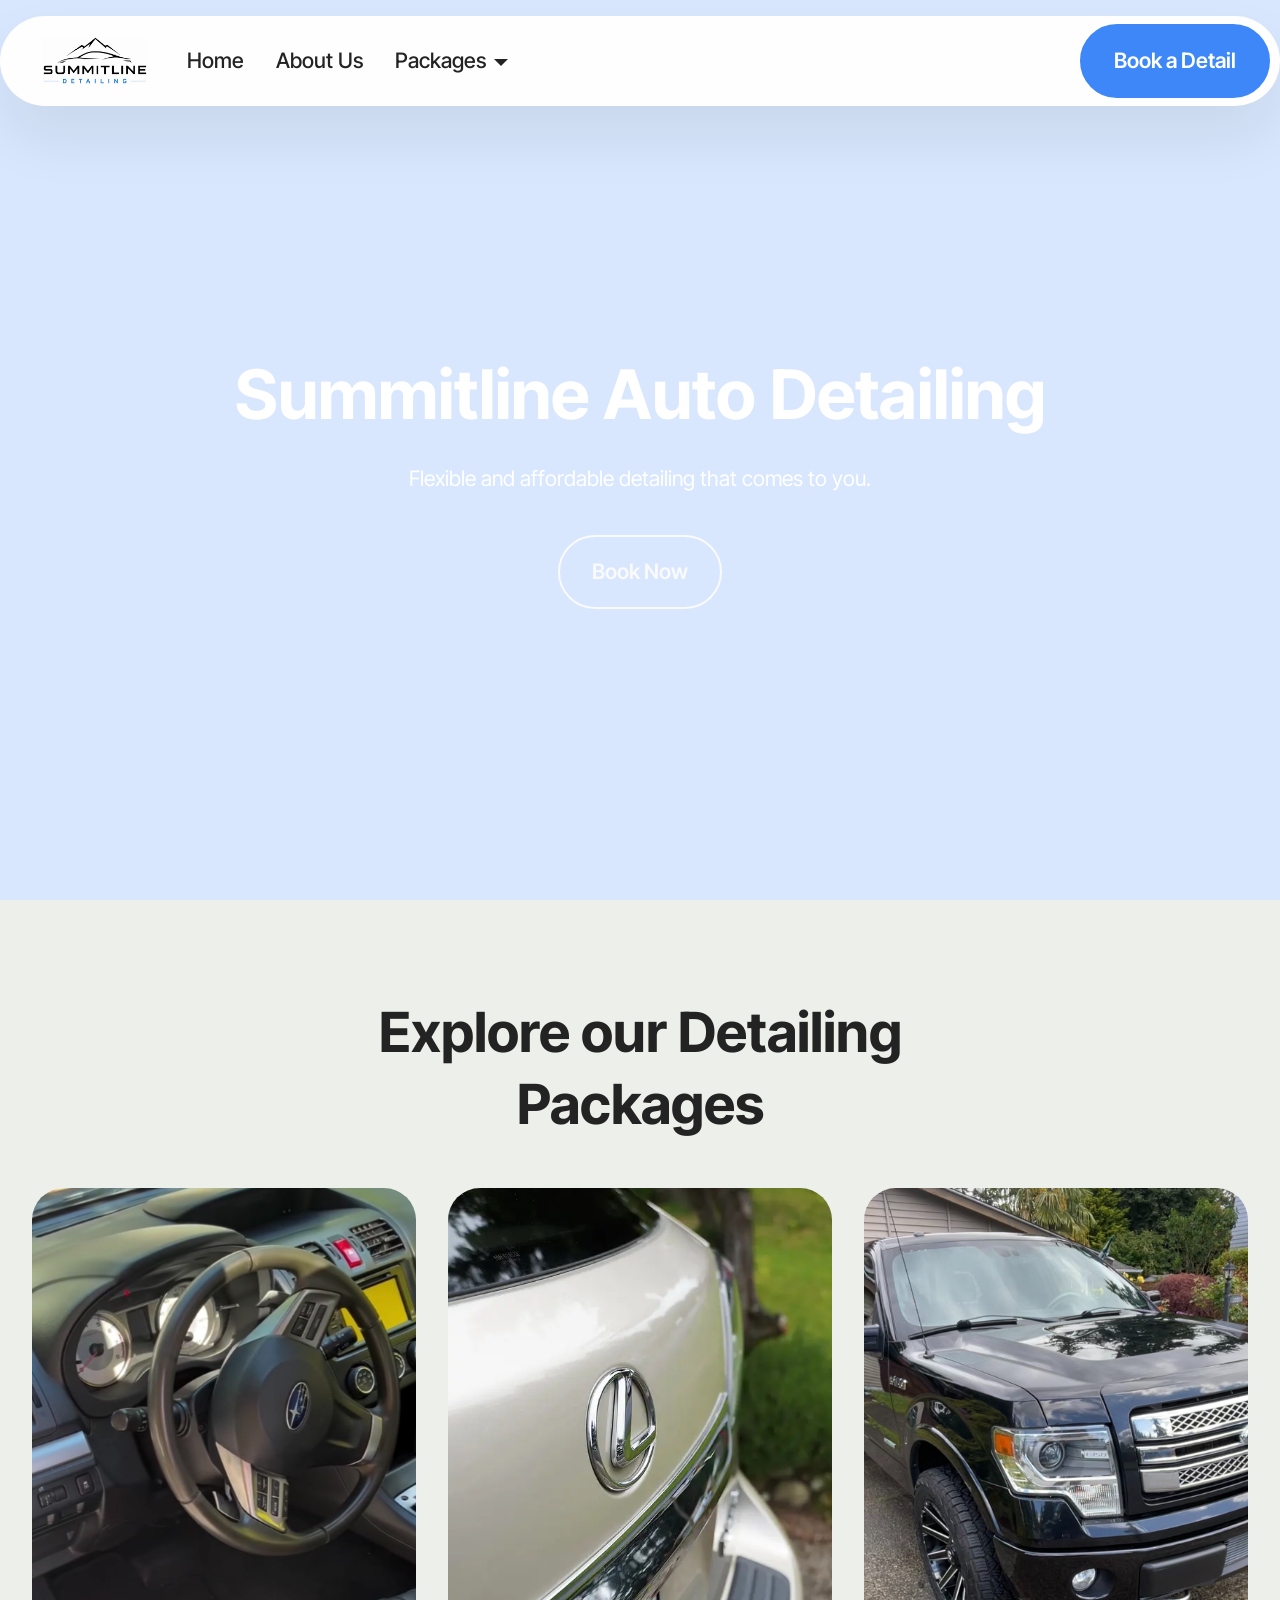
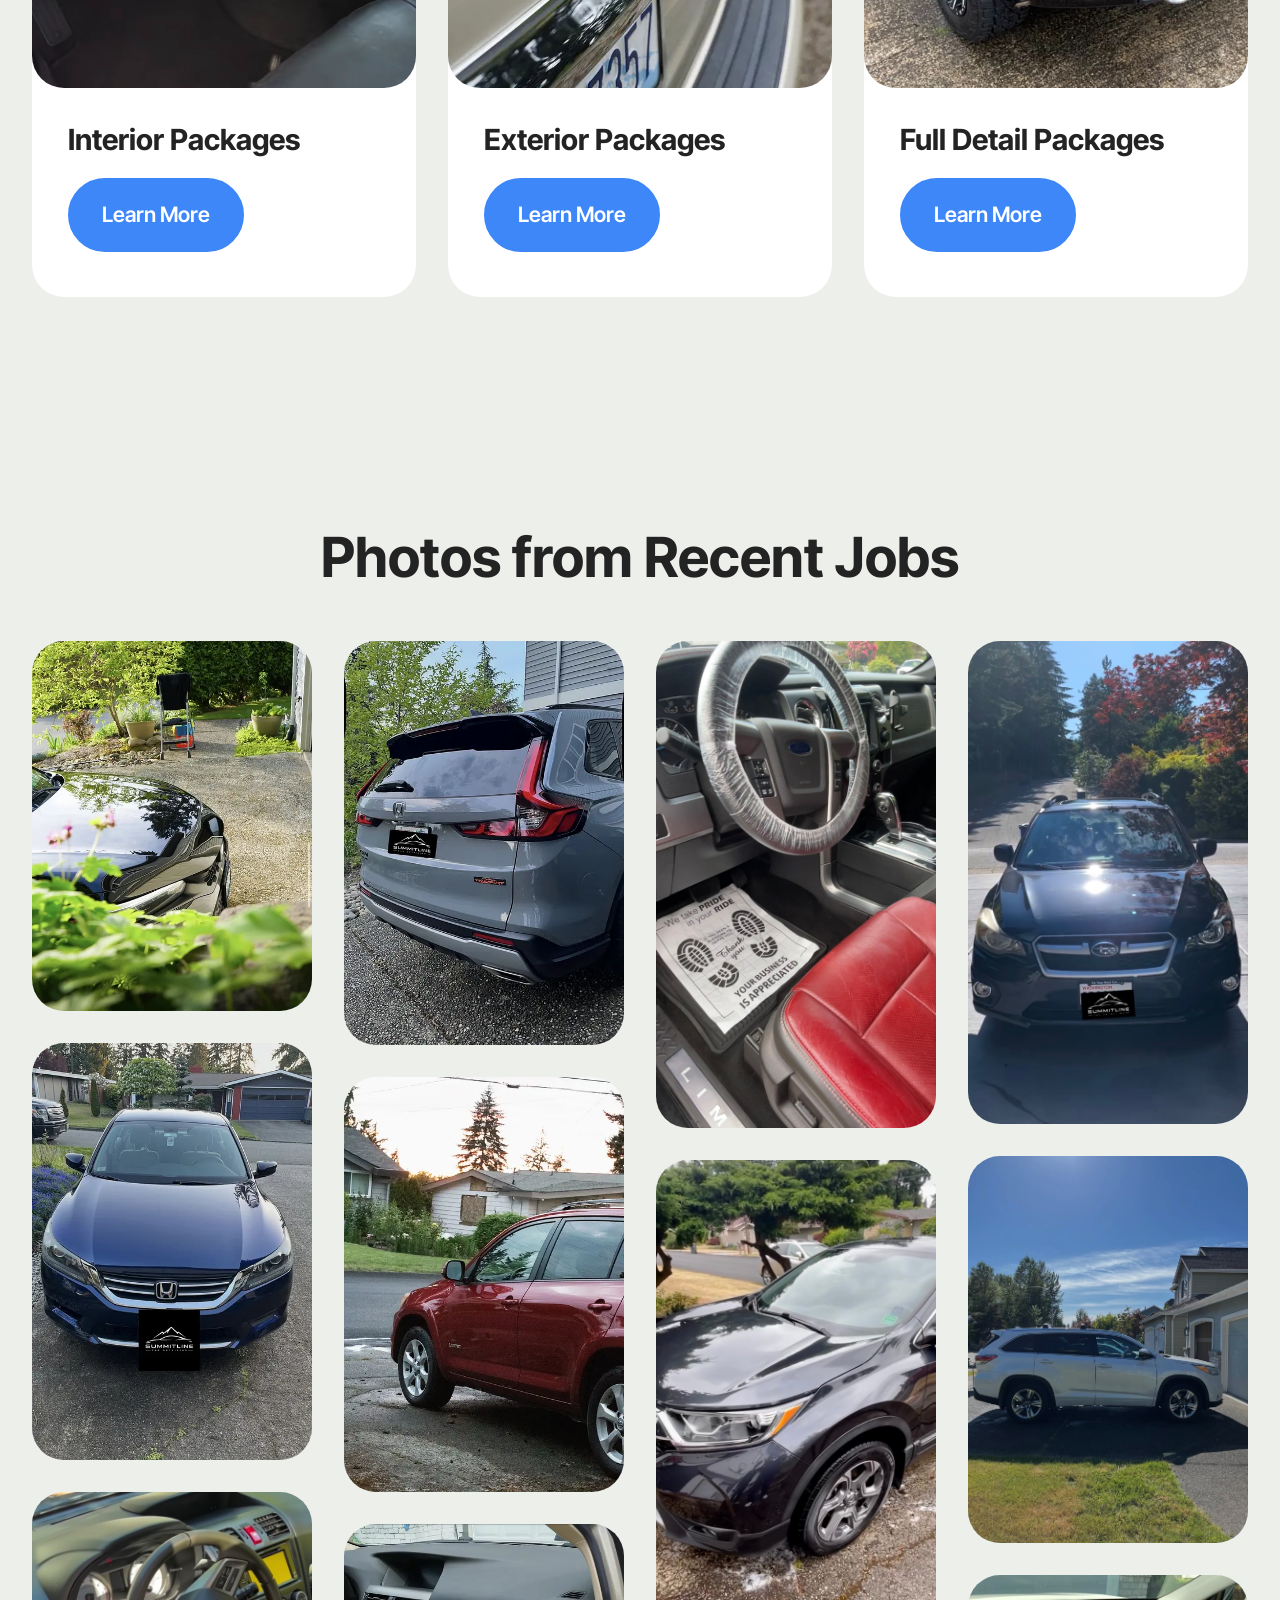
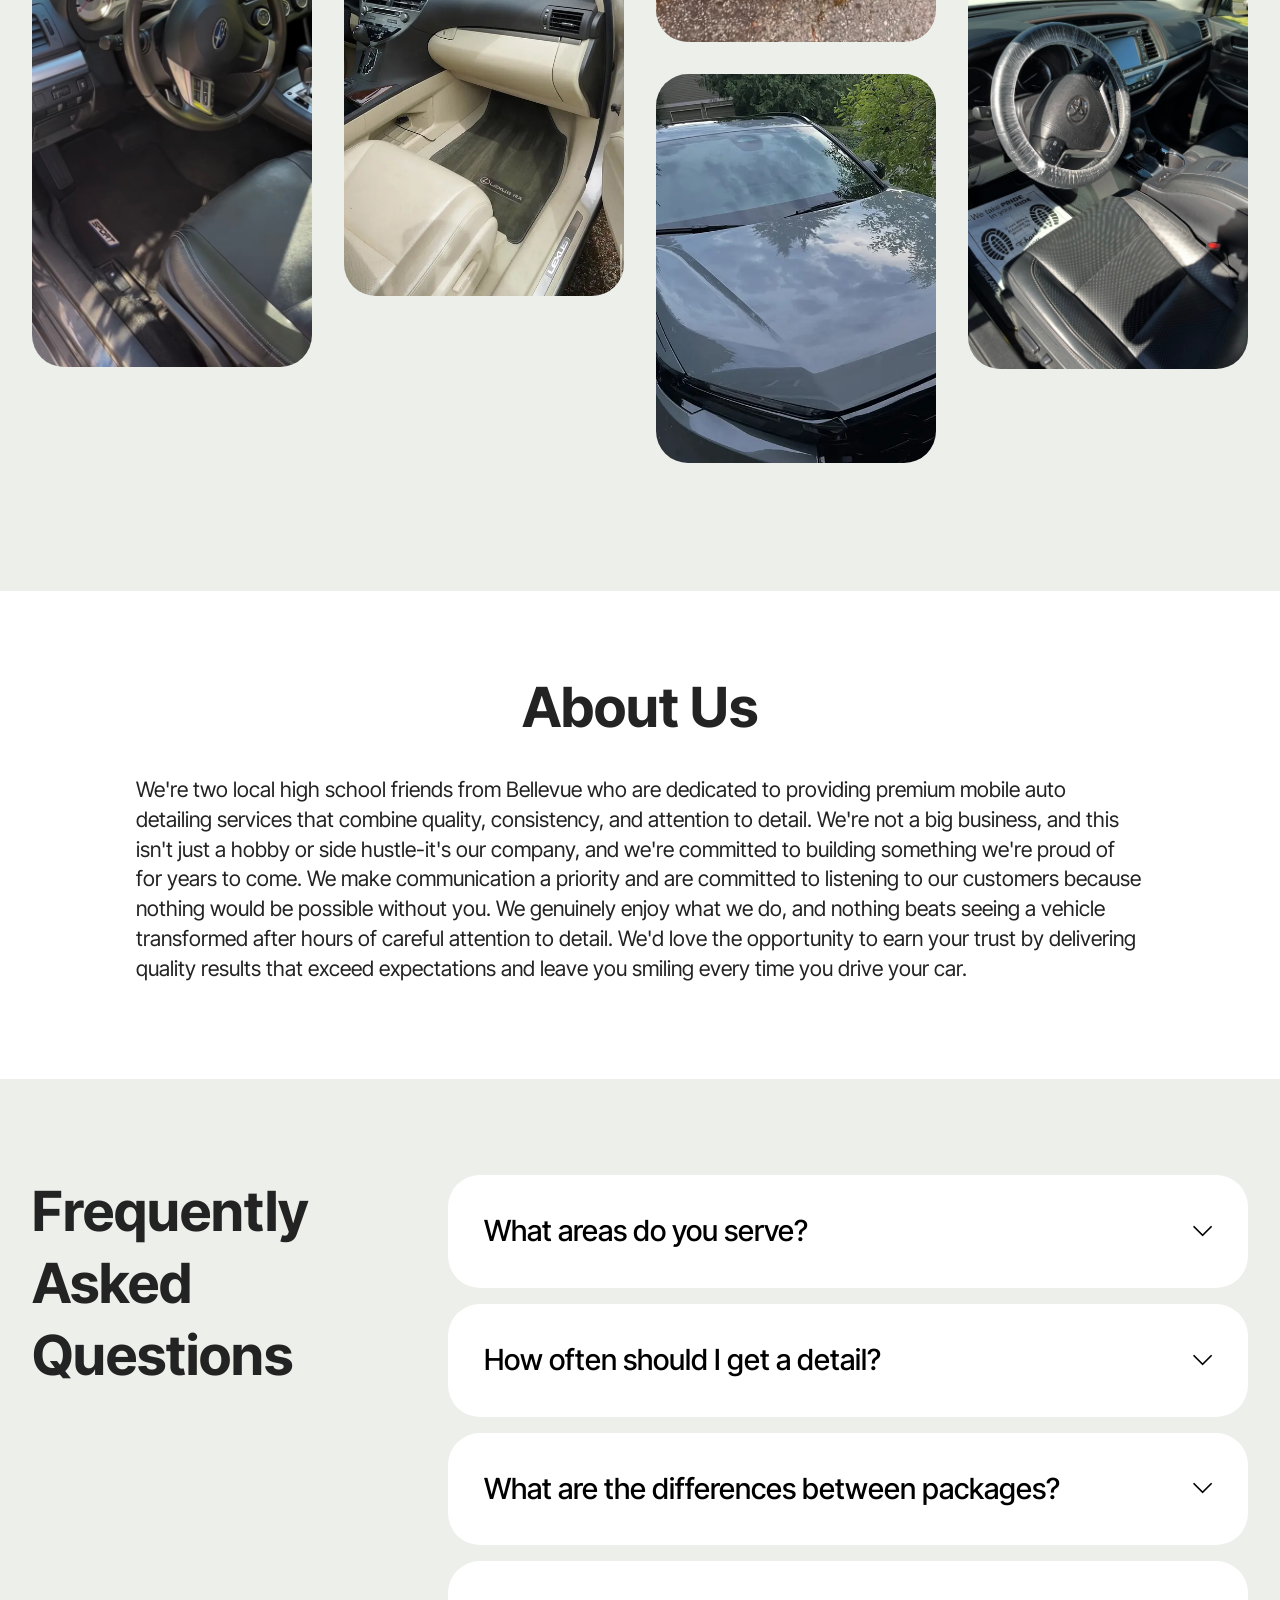
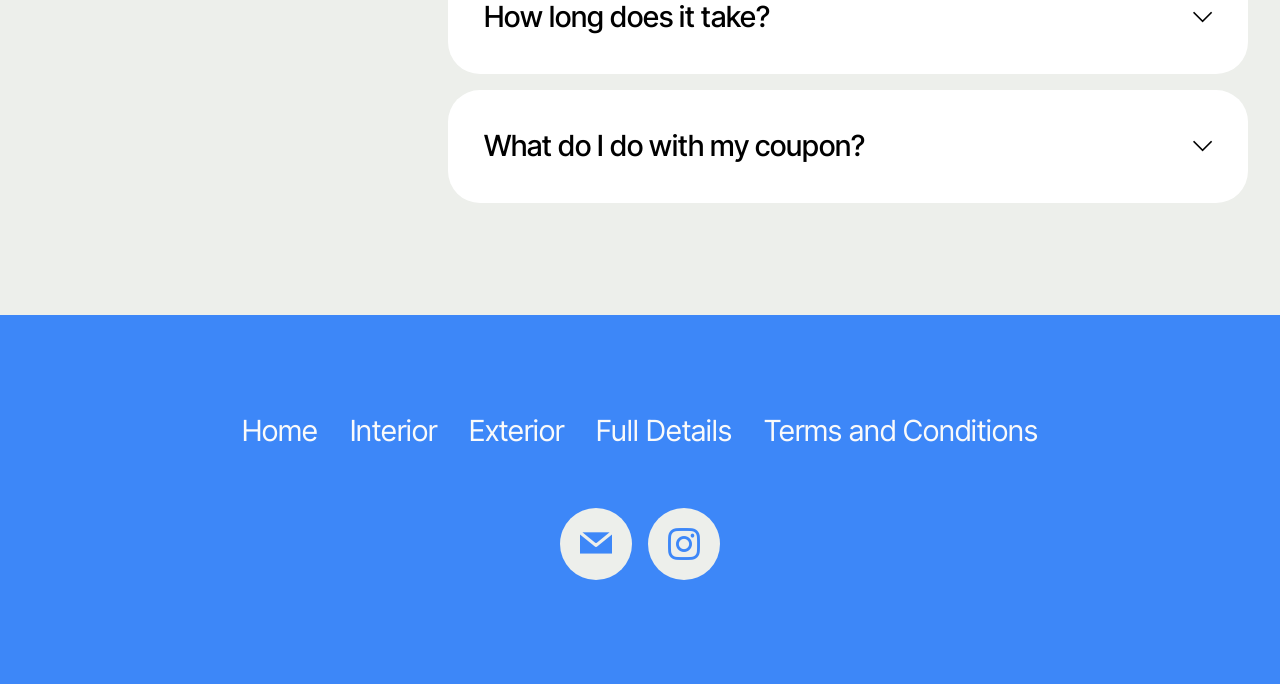
==== commit fc5239e9: "Update index.html" ====
--- a/index.html
+++ b/index.html
@@ -337,7 +337,7 @@
                 <h3 class="mbr-section-title mbr-fonts-style mb-4 mt-0 display-2">
                 <strong>About Us</strong></h3>
                 
-                <p class="mbr-text mbr-fonts-style display-7">We're two local high school friends from Bellevue who are dedicated to providing premium mobile auto detailing services that combine quality, consistency, and attention to detail. This isn't just a hobby or side hustle, this is our company that we take pride in, and hope continues to grow. We aren't like big businesses. We make communication our priority and are committed to listening to our customers, because nothing would be possible without you. We love hanging out and enjoy creating a result that we can be proud of. We hope you join us on this journey of creating quality results that leave us prideful of our work, and you prideful of your ride.</p>
+                <p class="mbr-text mbr-fonts-style display-7">We're two local high school friends from Bellevue who are dedicated to providing premium mobile auto detailing services that combine quality, consistency, and attention to detail. We're not a big business, and this isn't just a hobby or side hustle-it's our company, and we're committed to building something we're proud of for years to come. We make communication a priority and are committed to listening to our customers because nothing would be possible without you. We genuinely enjoy what we do, and nothing beats seeing a vehicle transformed after hours of careful attention to detail. We'd love the opportunity to earn your trust by delivering quality results that exceed expectations and leave you smiling every time you drive your car.</p>
             </div>
         </div>
     </div>
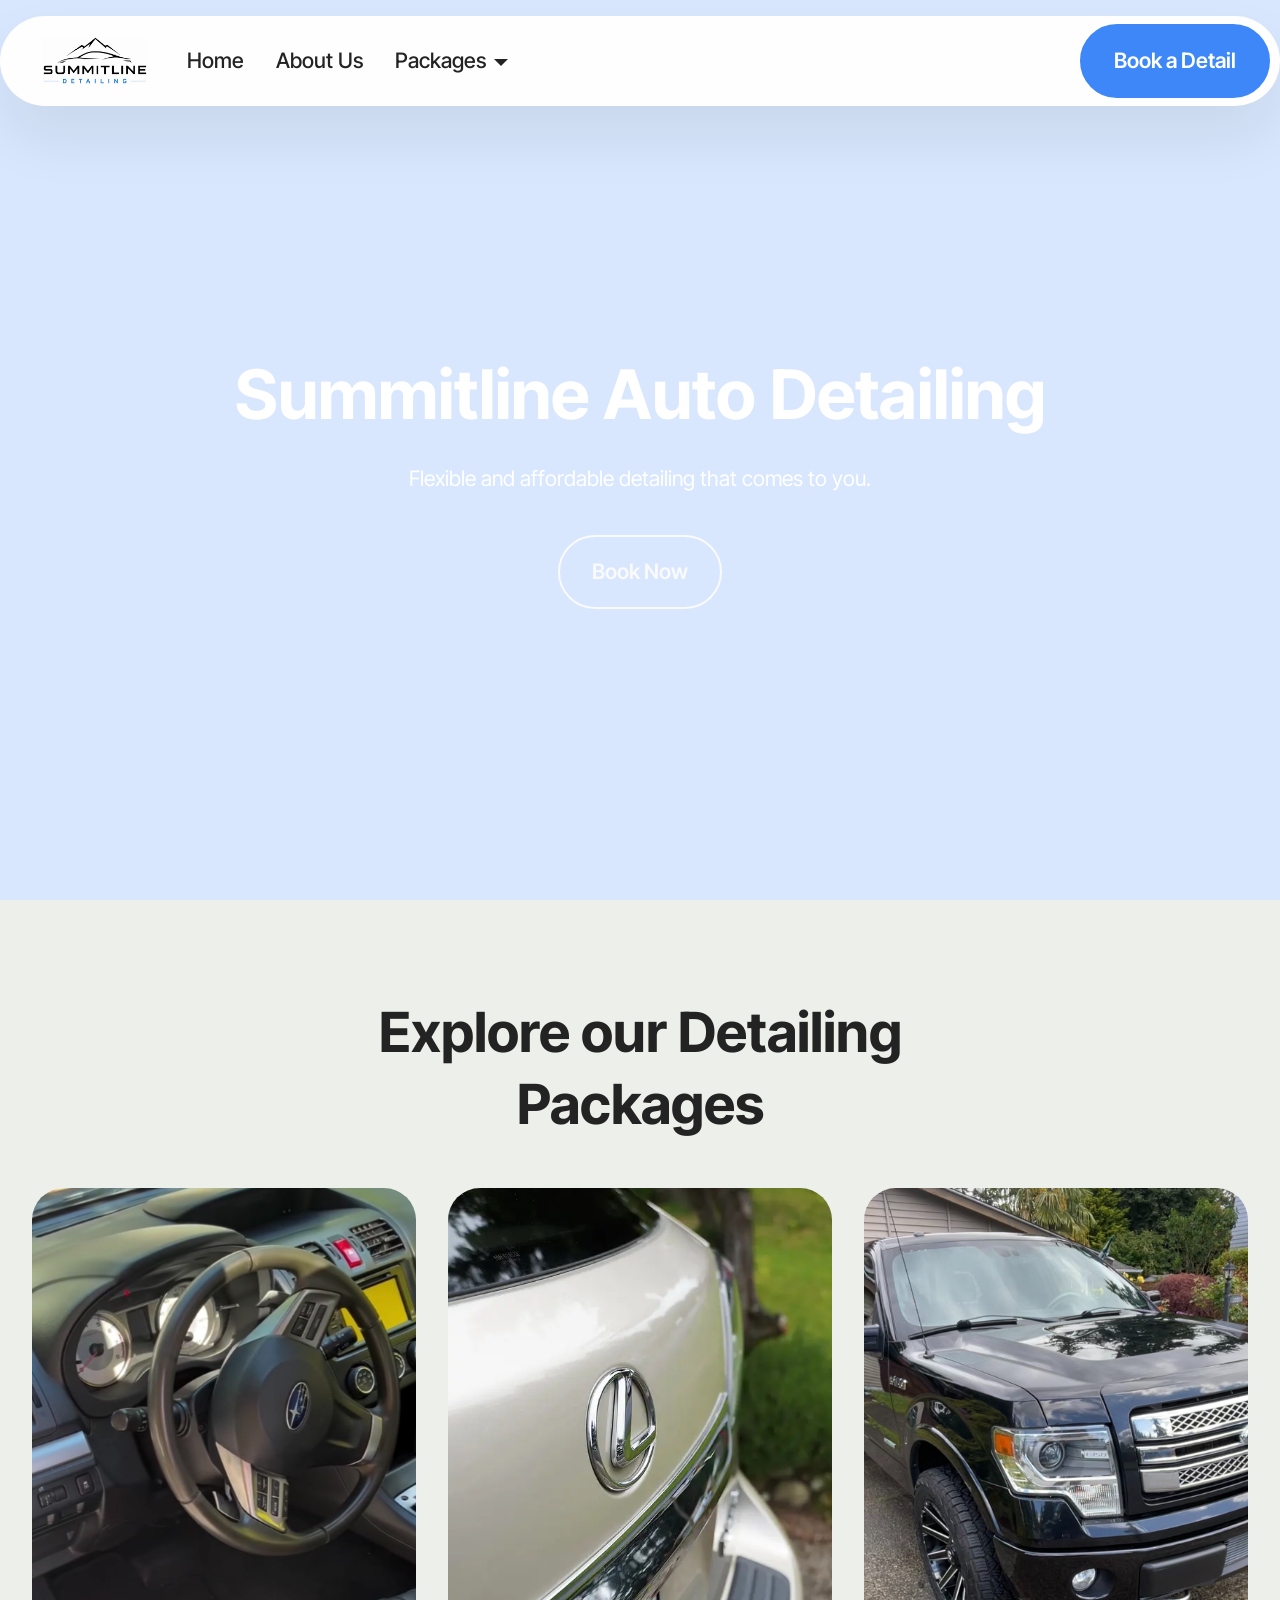
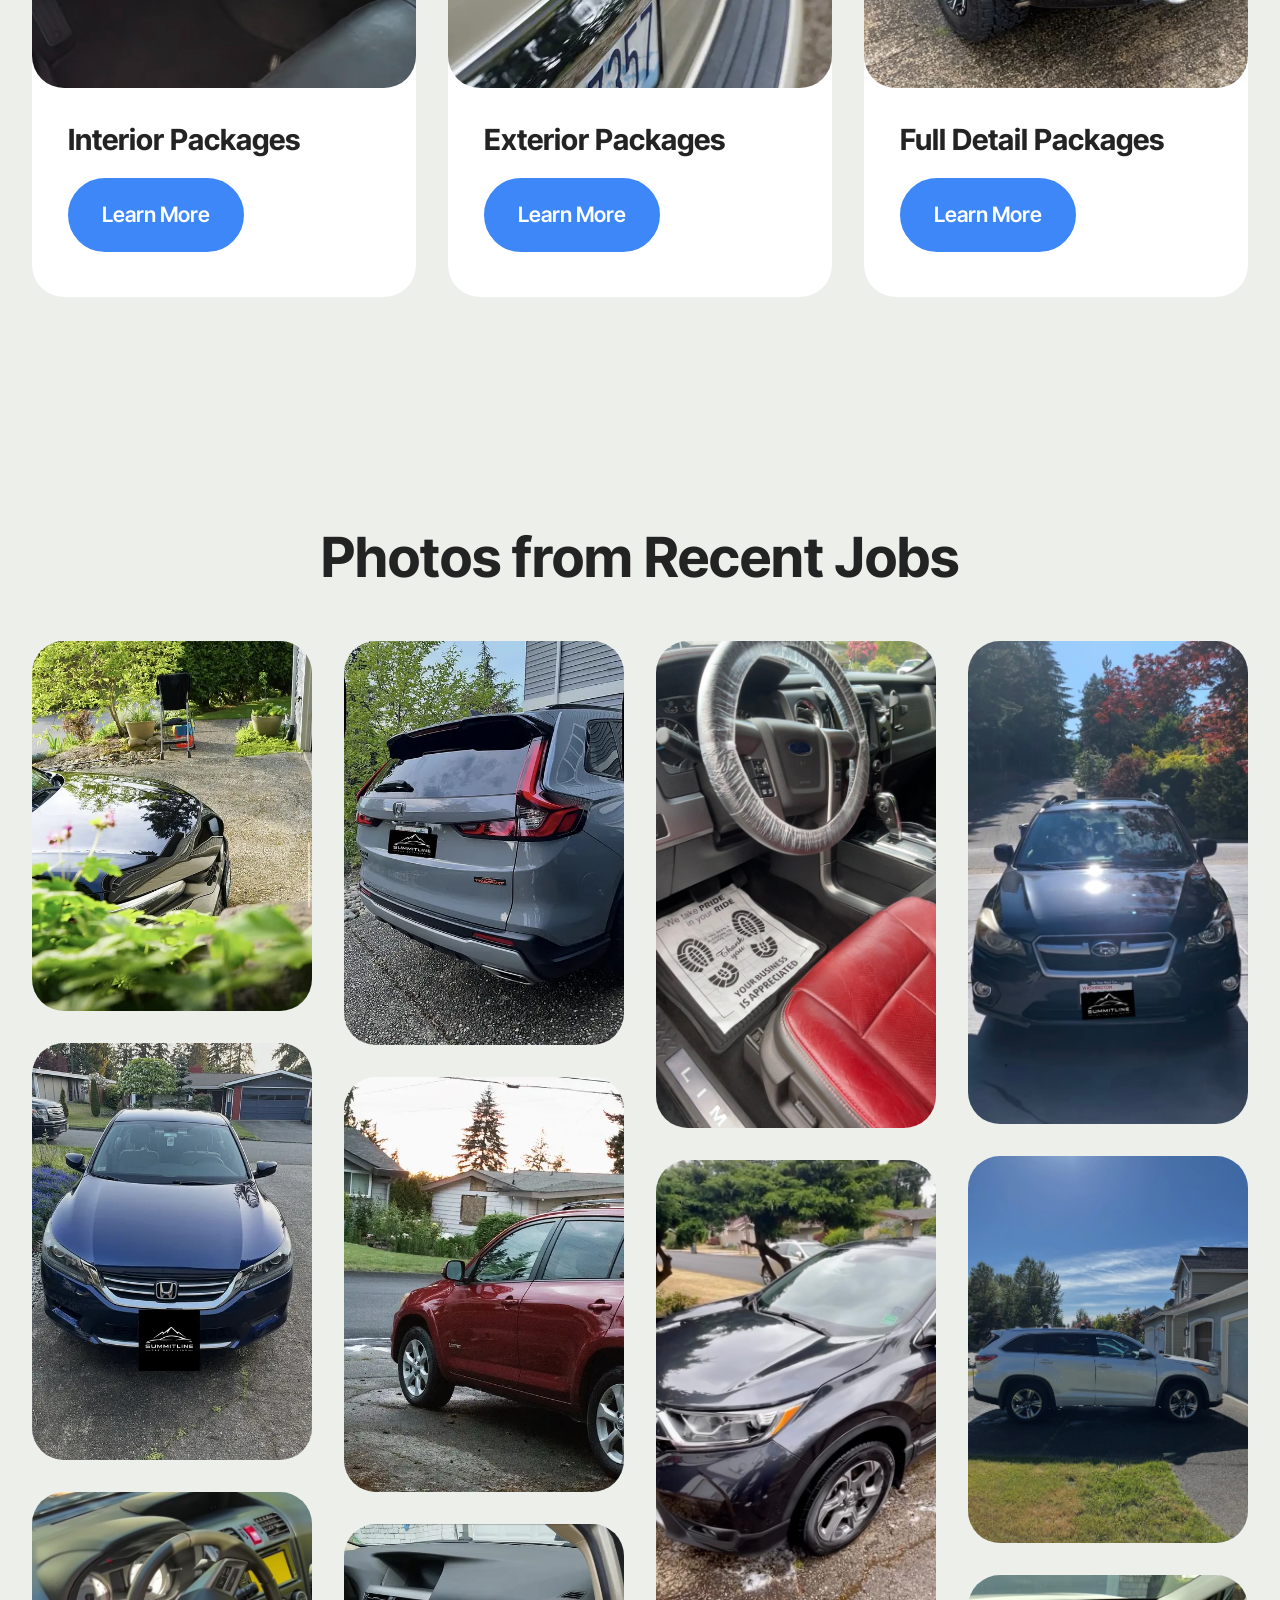
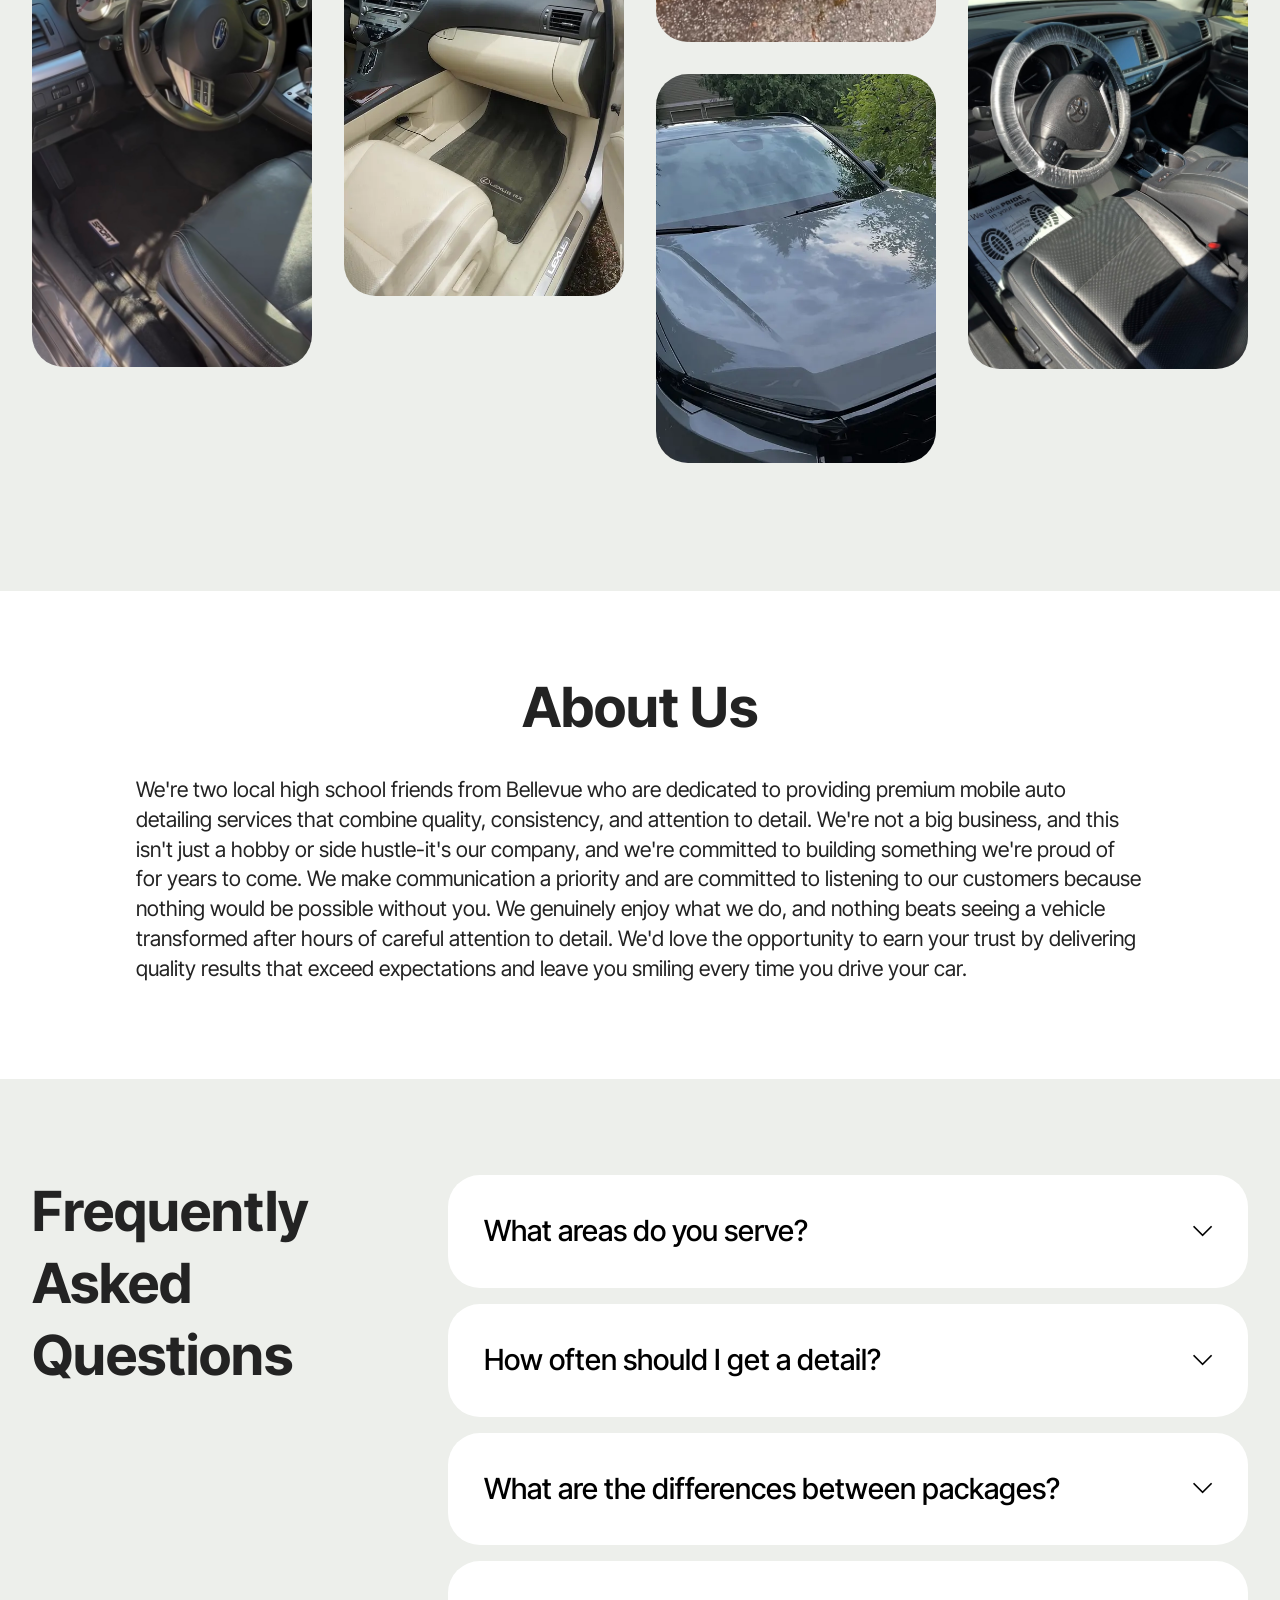
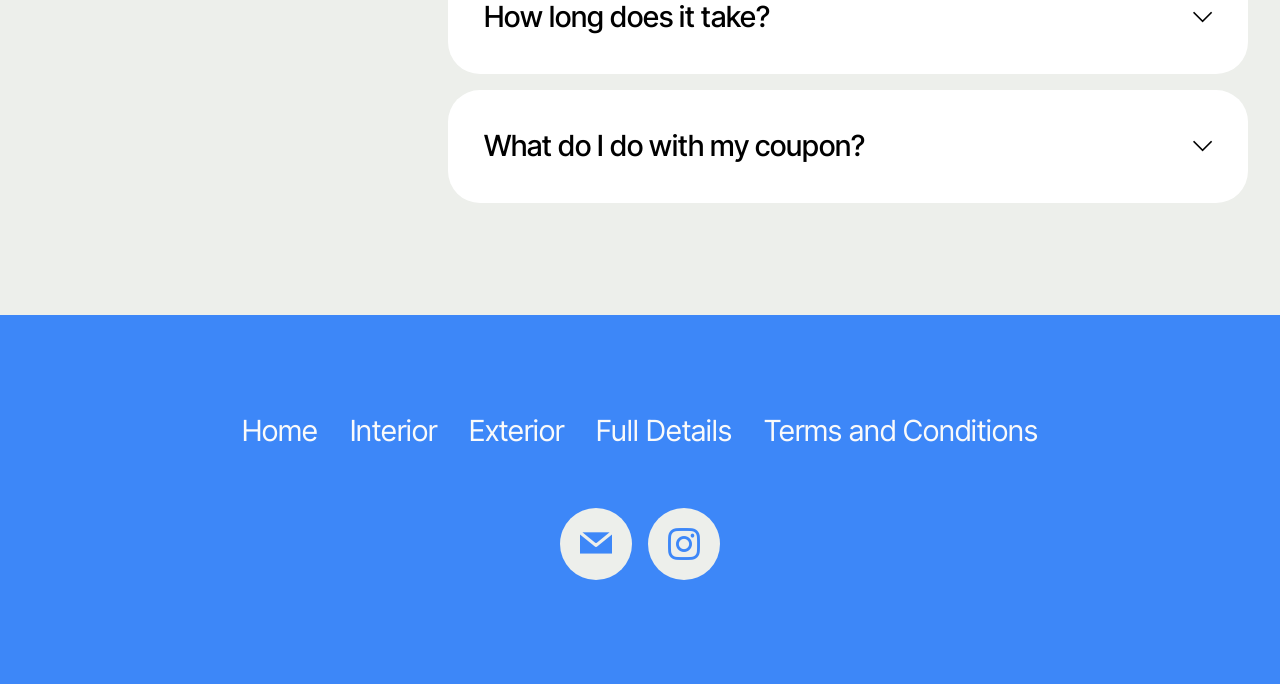
==== commit 0e4166ef: "Update index.html" ====
--- a/index.html
+++ b/index.html
@@ -370,7 +370,7 @@
                         <div id="collapse1_13" class="panel-collapse noScroll collapse" role="tabpanel" aria-labelledby="headingOne" data-parent="#accordion" data-bs-parent="#bootstrap-accordion_13">
                             <div class="panel-body">
                                 <p class="mbr-fonts-style panel-text display-7">
-                                    We bring our detailing services directly to your home for your convenience. Our service area is up to 10 miles around the city of Bellevue, WA. We do exceptions so if you're outside that area, book anyway and we'll do our best to make it work!
+                                    We bring our detailing services directly to your home for your convenience. Our service area is up to 10 miles around the city of Bellevue, WA. We do make exceptions so if you're outside that area, book anyway and we'll reach out if we aren't able to accommodate the request
                                 </p>
                             </div>
                         </div>
@@ -402,7 +402,7 @@
                         <div id="collapse3_13" class="panel-collapse noScroll collapse" role="tabpanel" aria-labelledby="headingOne" data-parent="#accordion" data-bs-parent="#bootstrap-accordion_13">
                             <div class="panel-body">
                                 <p class="mbr-fonts-style panel-text display-7">
-                                    Our packages are designed to tailor your needs, such that clients can choose to only book interior or exterior services. Our Full Detail Packages include a thorough cleaning inside and out. To see more details about what each package offers, view our Services</p>
+                                    Our packages are designed to tailor your needs, such that clients can choose to only book interior or exterior services. Our Full Detail Packages include a thorough cleaning inside and out. To see more details about what each package offers, view our packages</p>
                             </div>
                         </div>
                     </div>
@@ -417,7 +417,7 @@
                         <div id="collapse4_13" class="panel-collapse noScroll collapse" role="tabpanel" aria-labelledby="headingOne" data-parent="#accordion" data-bs-parent="#bootstrap-accordion_13">
                             <div class="panel-body">
                                 <p class="mbr-fonts-style panel-text display-7">
-                                    The time depends on what package or addons the client chooses. Typically interior jobs can take between 2-3 hours, exterior jobs 1-3 hours, and full detail 2-5 hours
+                                    The time depends on the package. Typically interior-only jobs can take between 2-3 hours, exterior-only jobs 1-3 hours, and full detail jobs around 3-5 hours
                                 </p>
                             </div>
                         </div>
@@ -432,7 +432,7 @@
                         </div>
                         <div id="collapse5_13" class="panel-collapse noScroll collapse" role="tabpanel" aria-labelledby="headingOne" data-parent="#accordion" data-bs-parent="#bootstrap-accordion_13">
                             <div class="panel-body">
-                                <p class="mbr-fonts-style panel-text display-7">If you have a coupon from a door hanger or referral card, just present it to us at checkout (after we finish your detail) and we'll apply the discount! If someone has used YOUR DISTRIBUTED referral card, your coupon will automatically be applied the next time you checkout with us.</p>
+                                <p class="mbr-fonts-style panel-text display-7">If you have a coupon from a door hanger or referral card, just present it to us at checkout (after we finish your detail) and we'll apply the discount! If someone used a referral card with your name, your 10% off coupon will automatically be applied the next time you checkout with us.</p>
                             </div>
                         </div>
                     </div>
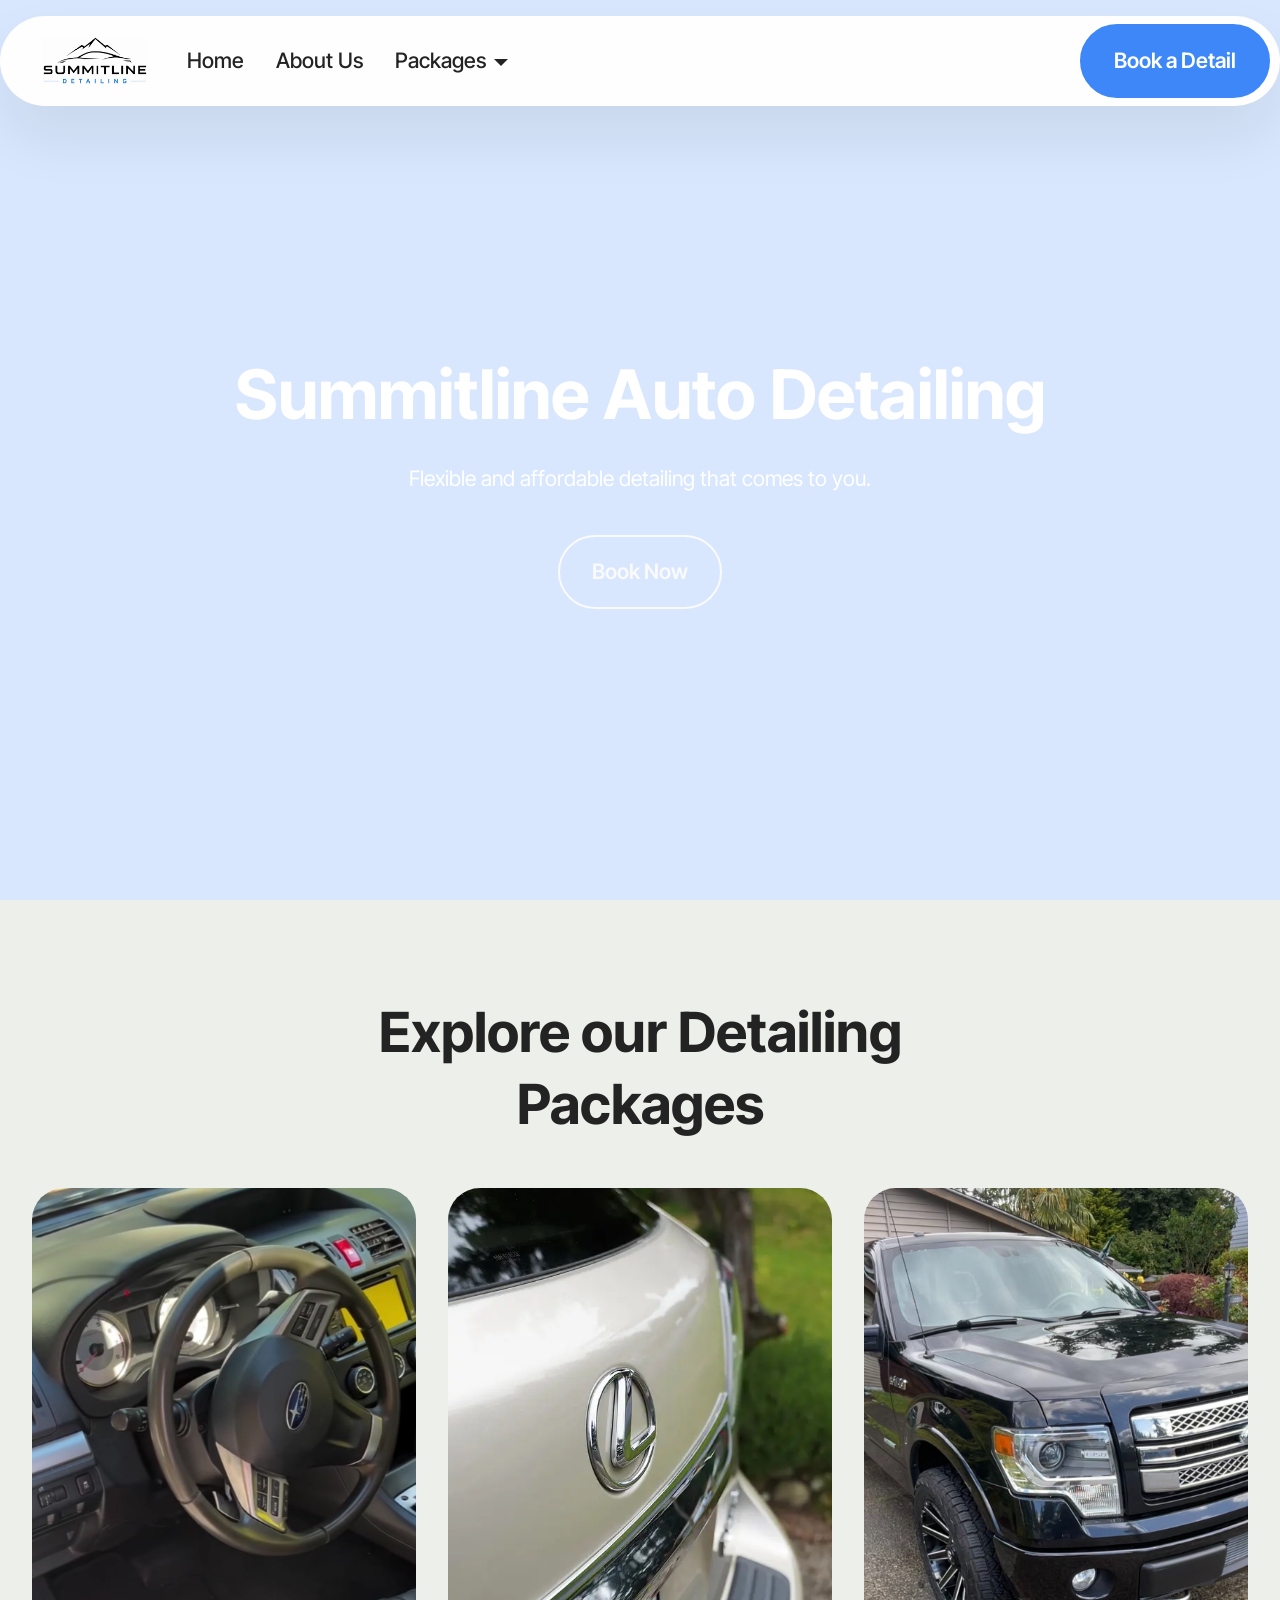
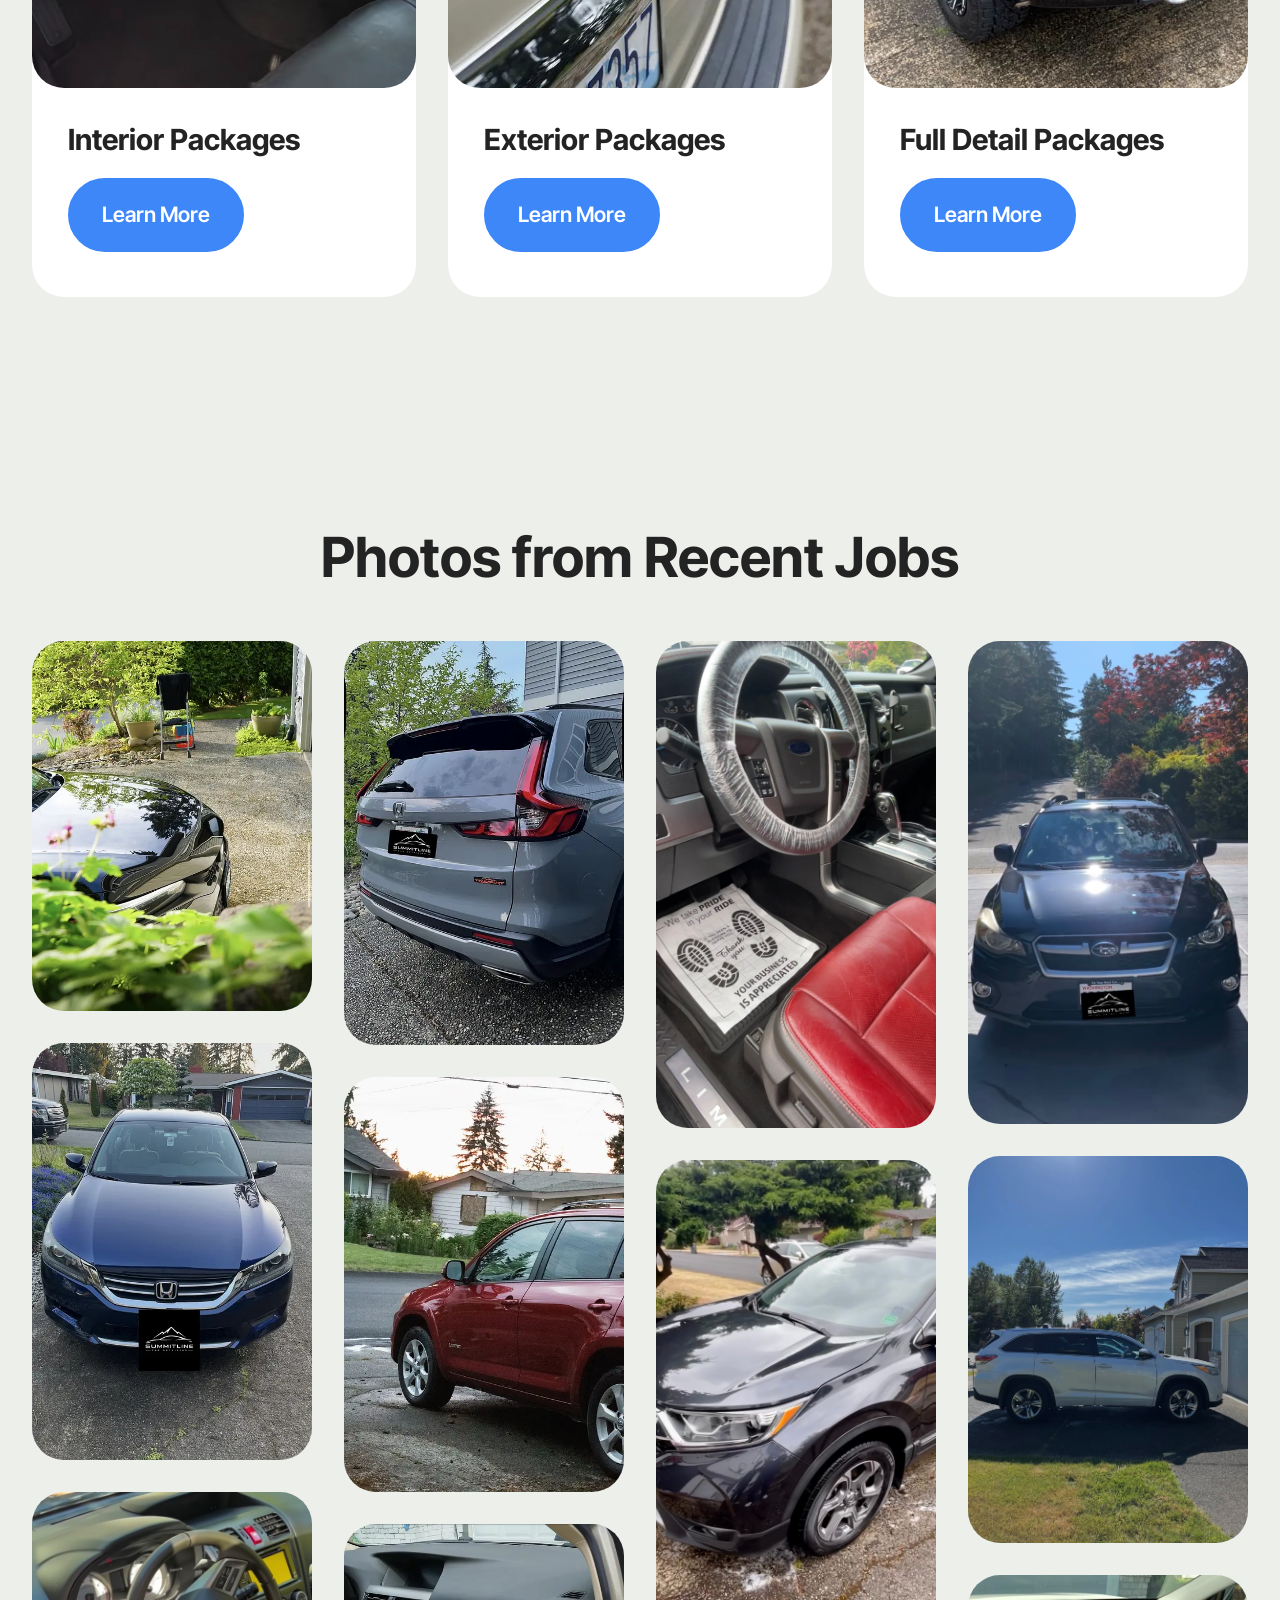
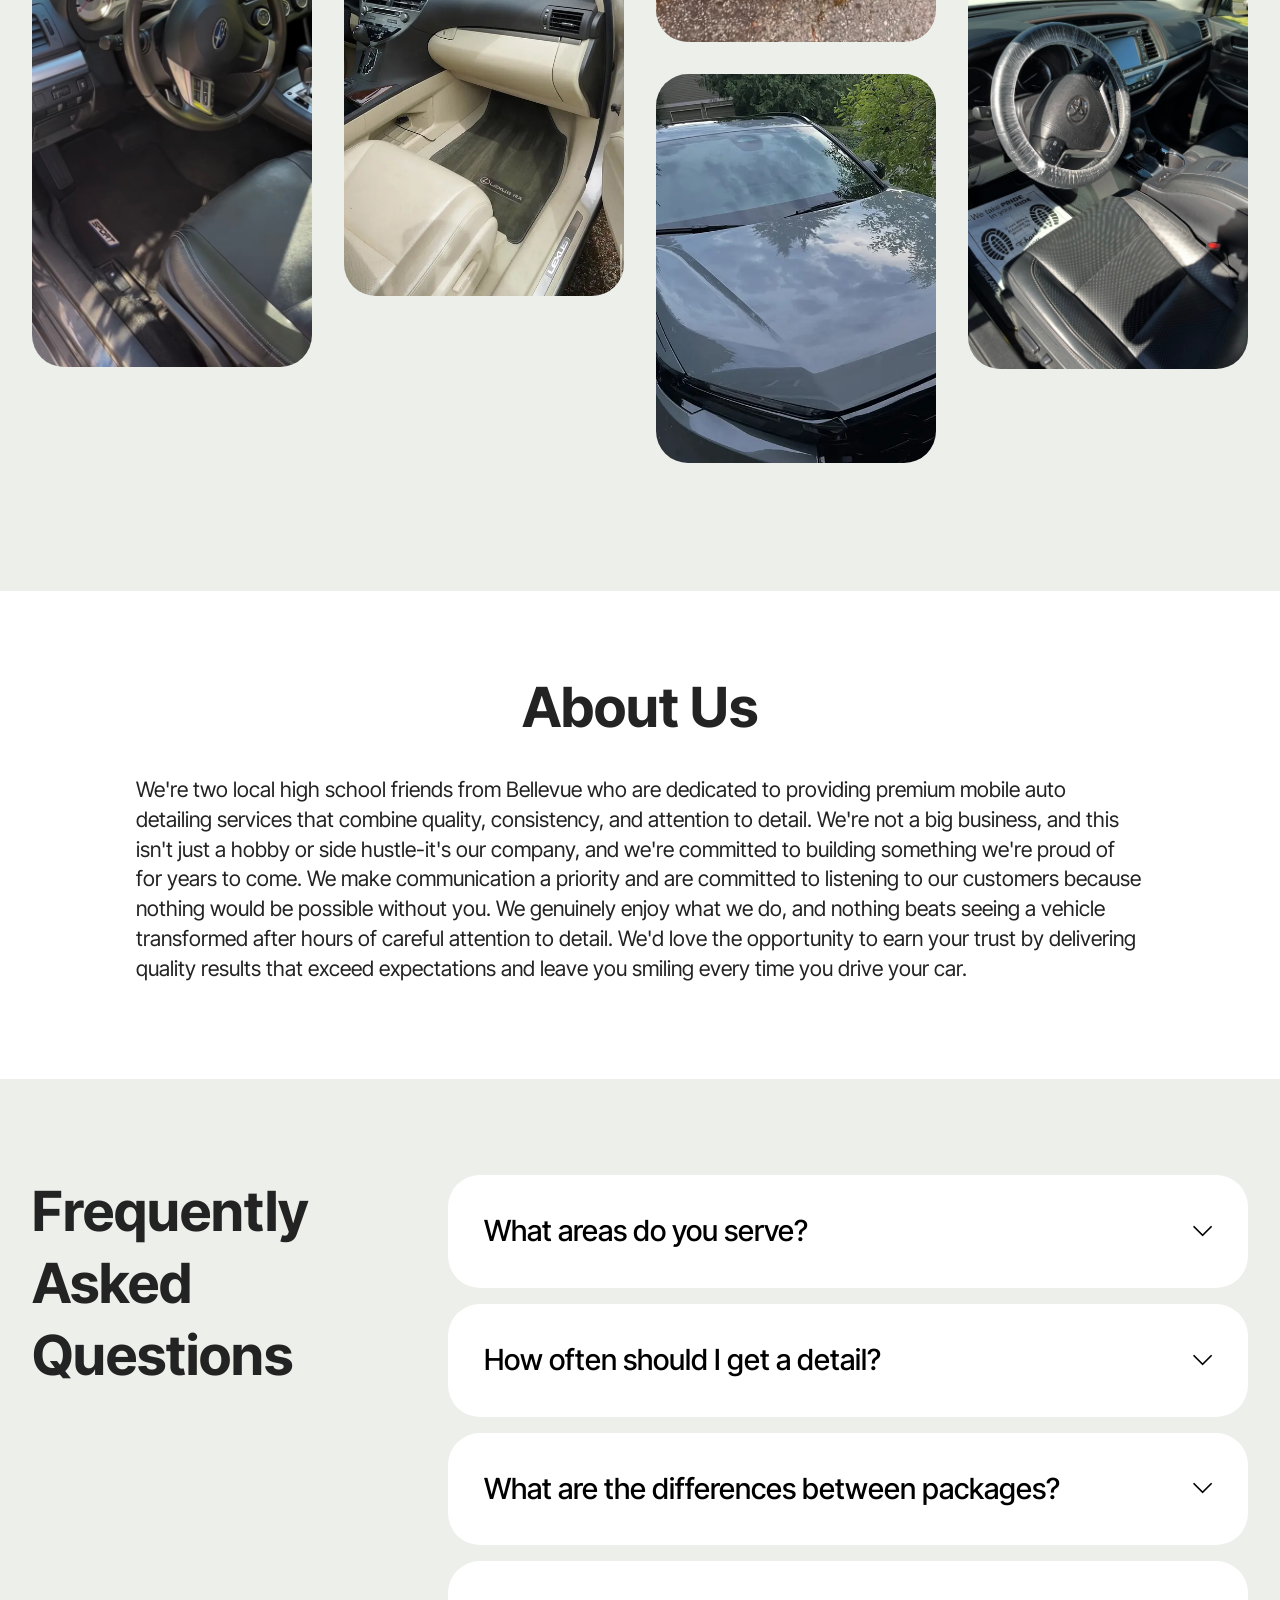
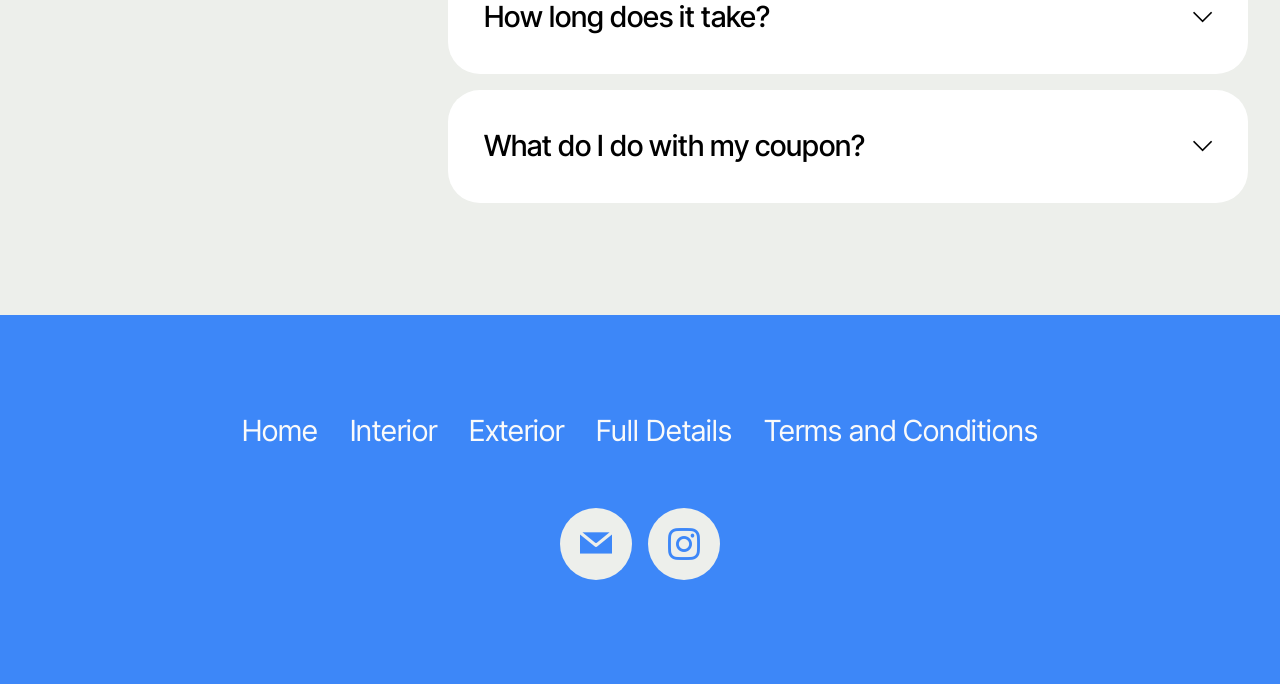
==== commit a0b9e067: "Update index.html" ====
--- a/index.html
+++ b/index.html
@@ -402,7 +402,7 @@
                         <div id="collapse3_13" class="panel-collapse noScroll collapse" role="tabpanel" aria-labelledby="headingOne" data-parent="#accordion" data-bs-parent="#bootstrap-accordion_13">
                             <div class="panel-body">
                                 <p class="mbr-fonts-style panel-text display-7">
-                                    Our packages are designed to tailor your needs, such that clients can choose to only book interior or exterior services. Our Full Detail Packages include a thorough cleaning inside and out. To see more details about what each package offers, view our packages</p>
+                                    Our packages are designed to tailor your needs, such that clients can choose to only book interior or exterior services. Our Full Detail Packages include a thorough cleaning inside and out.</p>
                             </div>
                         </div>
                     </div>
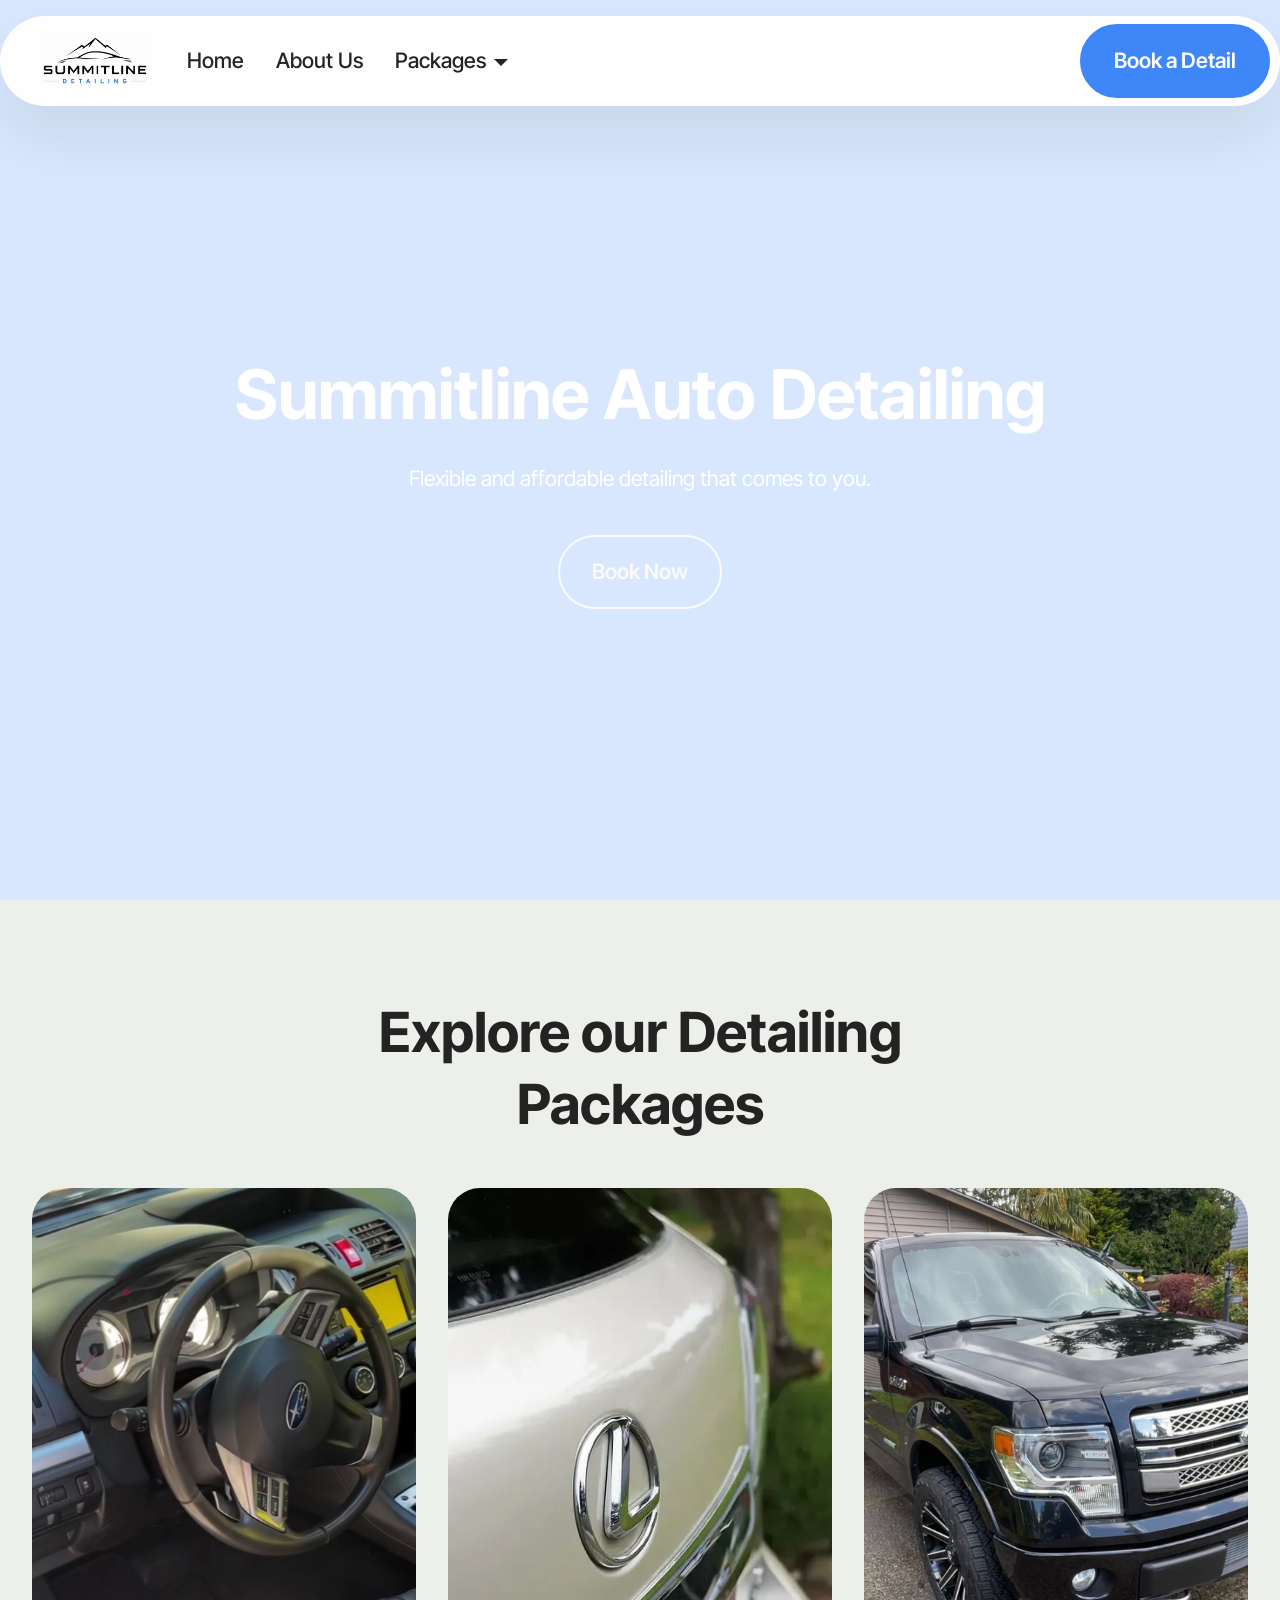
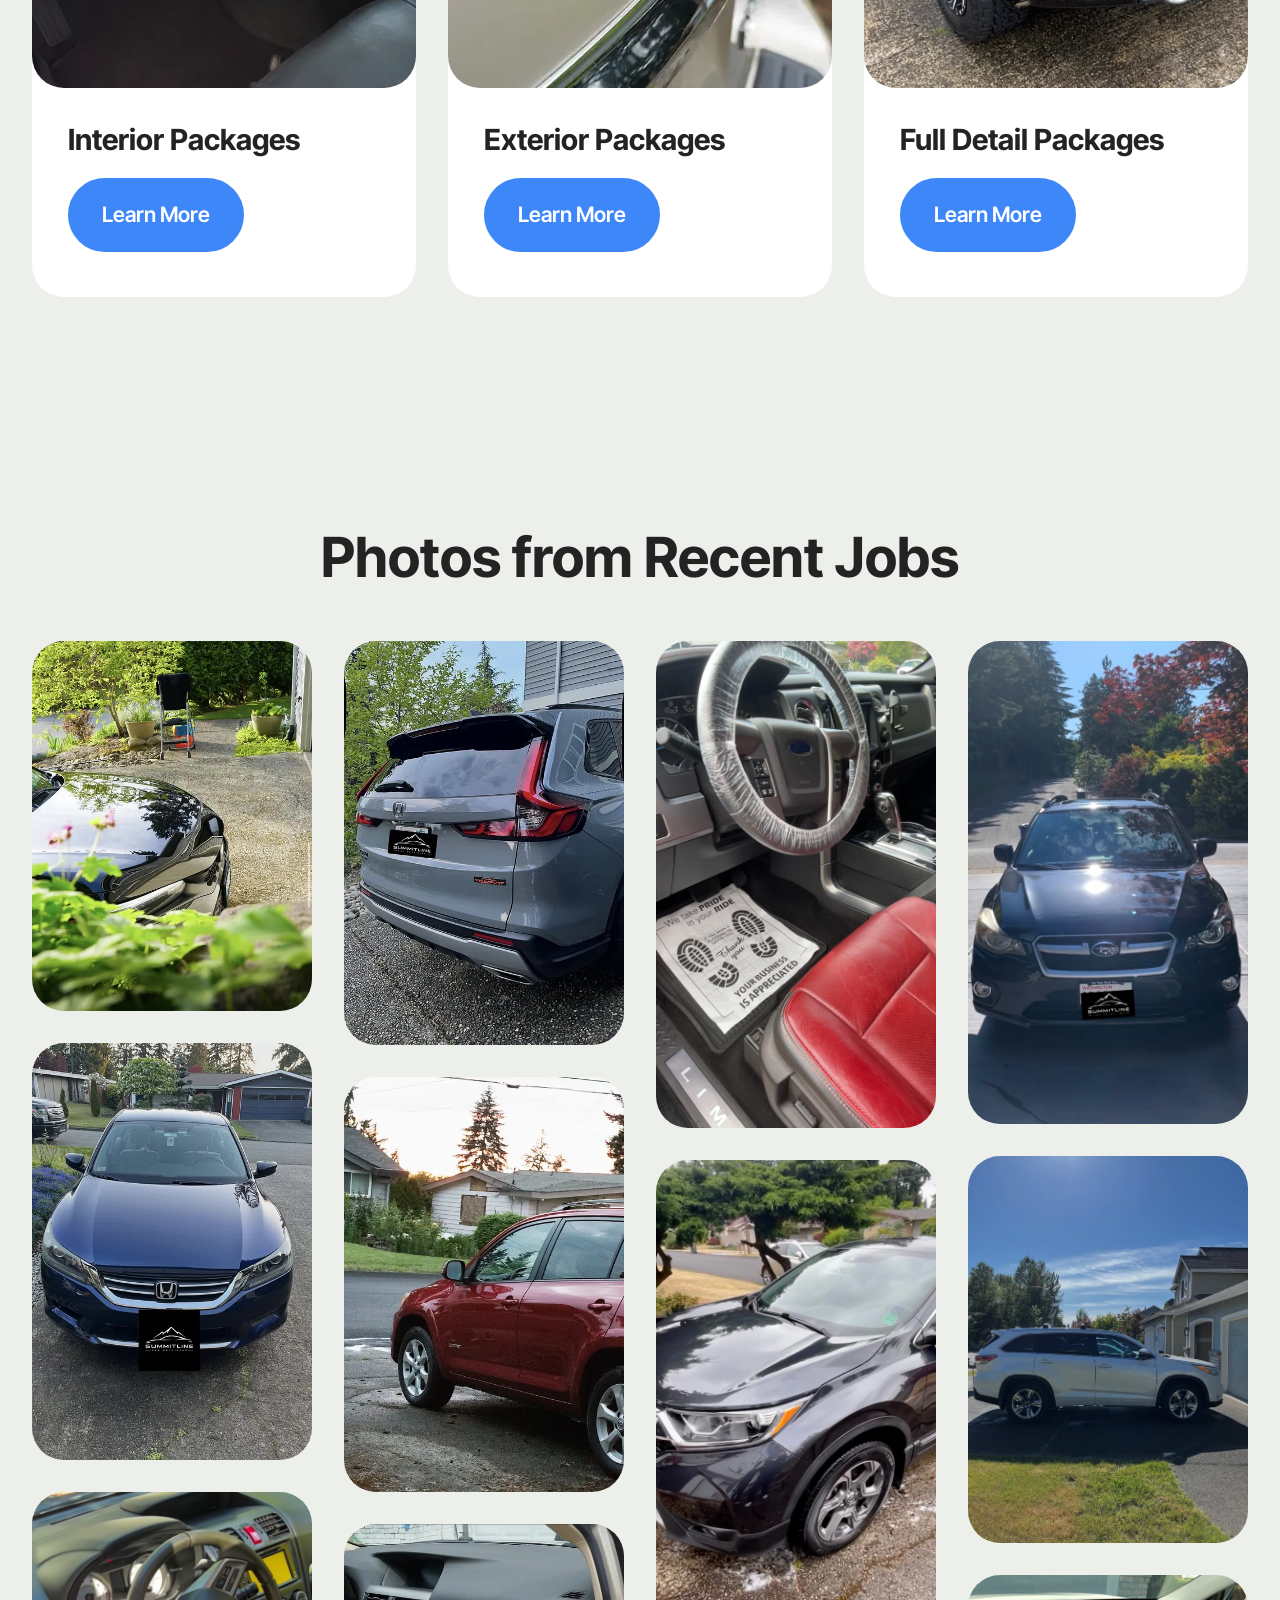
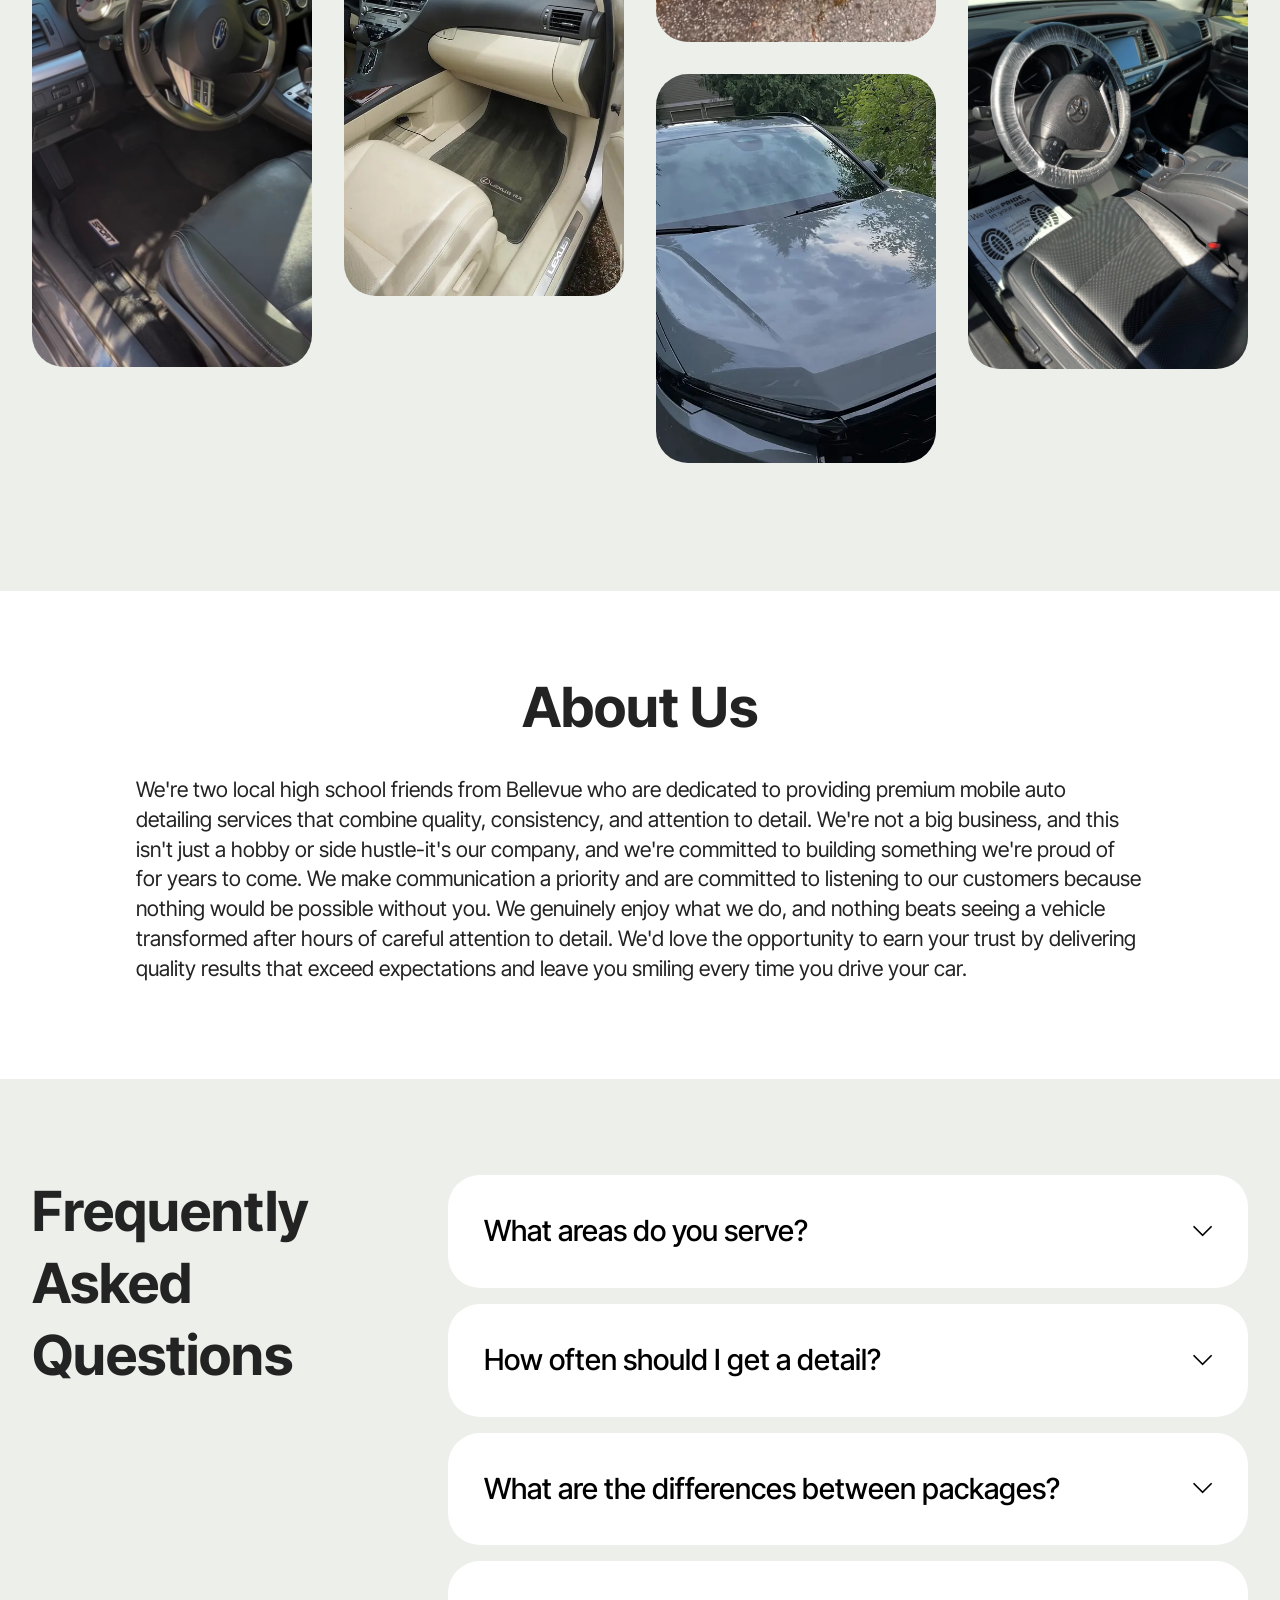
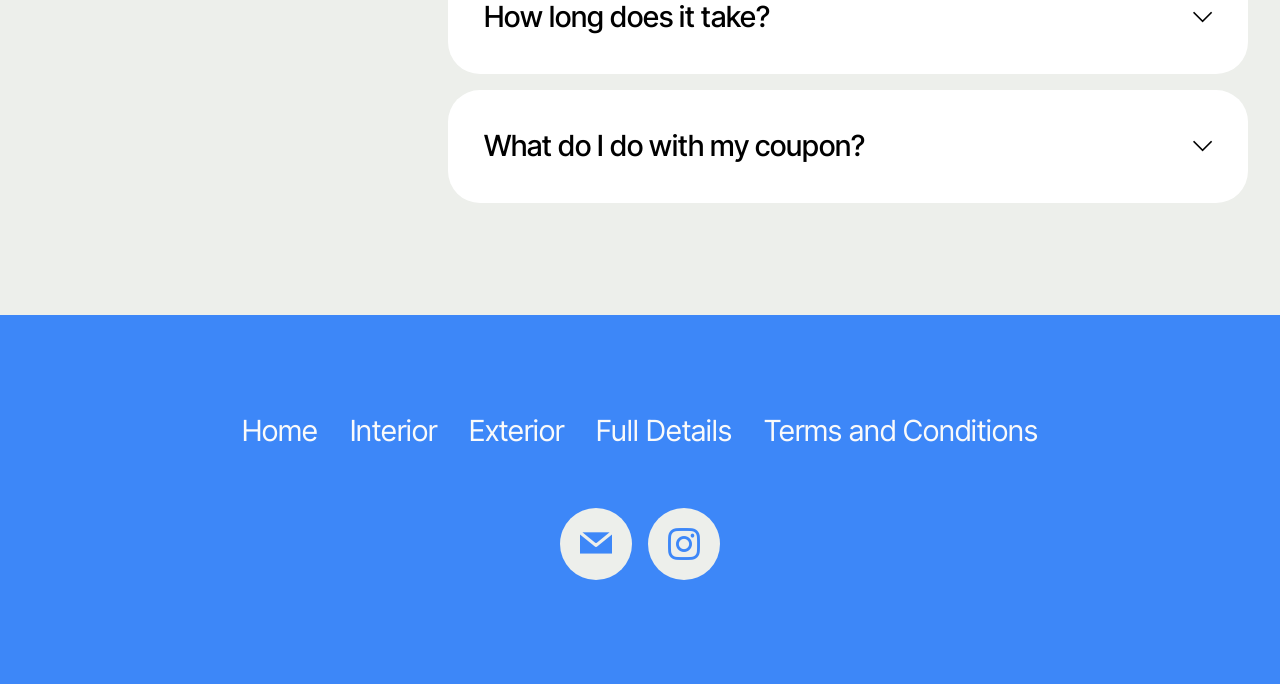
==== commit f5601bf8: "Update index.html" ====
--- a/index.html
+++ b/index.html
@@ -118,7 +118,7 @@
 			<div class="item features-image col-12 col-md-6 col-lg-4">
 				<div class="item-wrapper">
 					<div class="item-img">
-						<img src="assets/images/akyyej1vt6gfcha4sm4mvao1cpv3.webp" alt="Mobirise Website Builder">
+						<img src="assets/images/akyyej1vt6gfcha4sm4mvao1cpv3-1.webp" alt="Mobirise Website Builder">
 					</div>
 					<div class="item-content">
 						<h5 class="item-title mbr-fonts-style display-5">
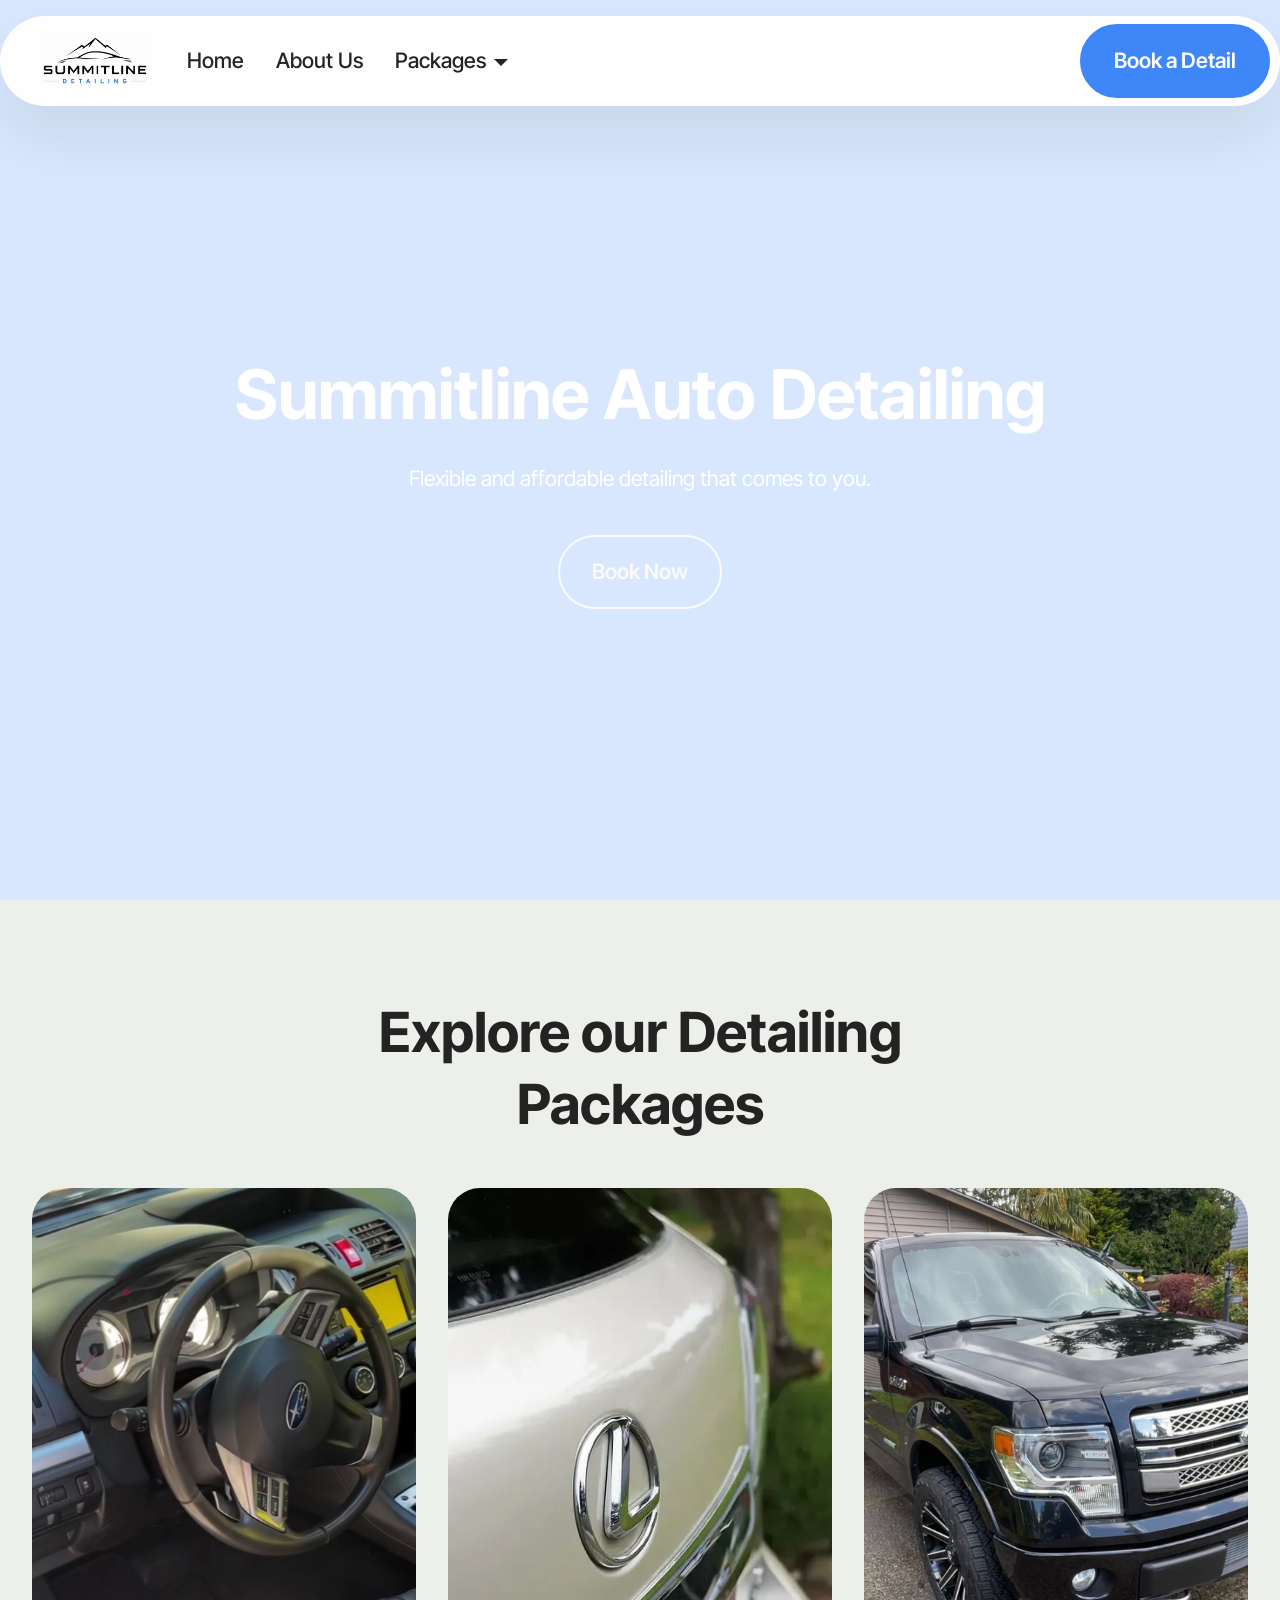
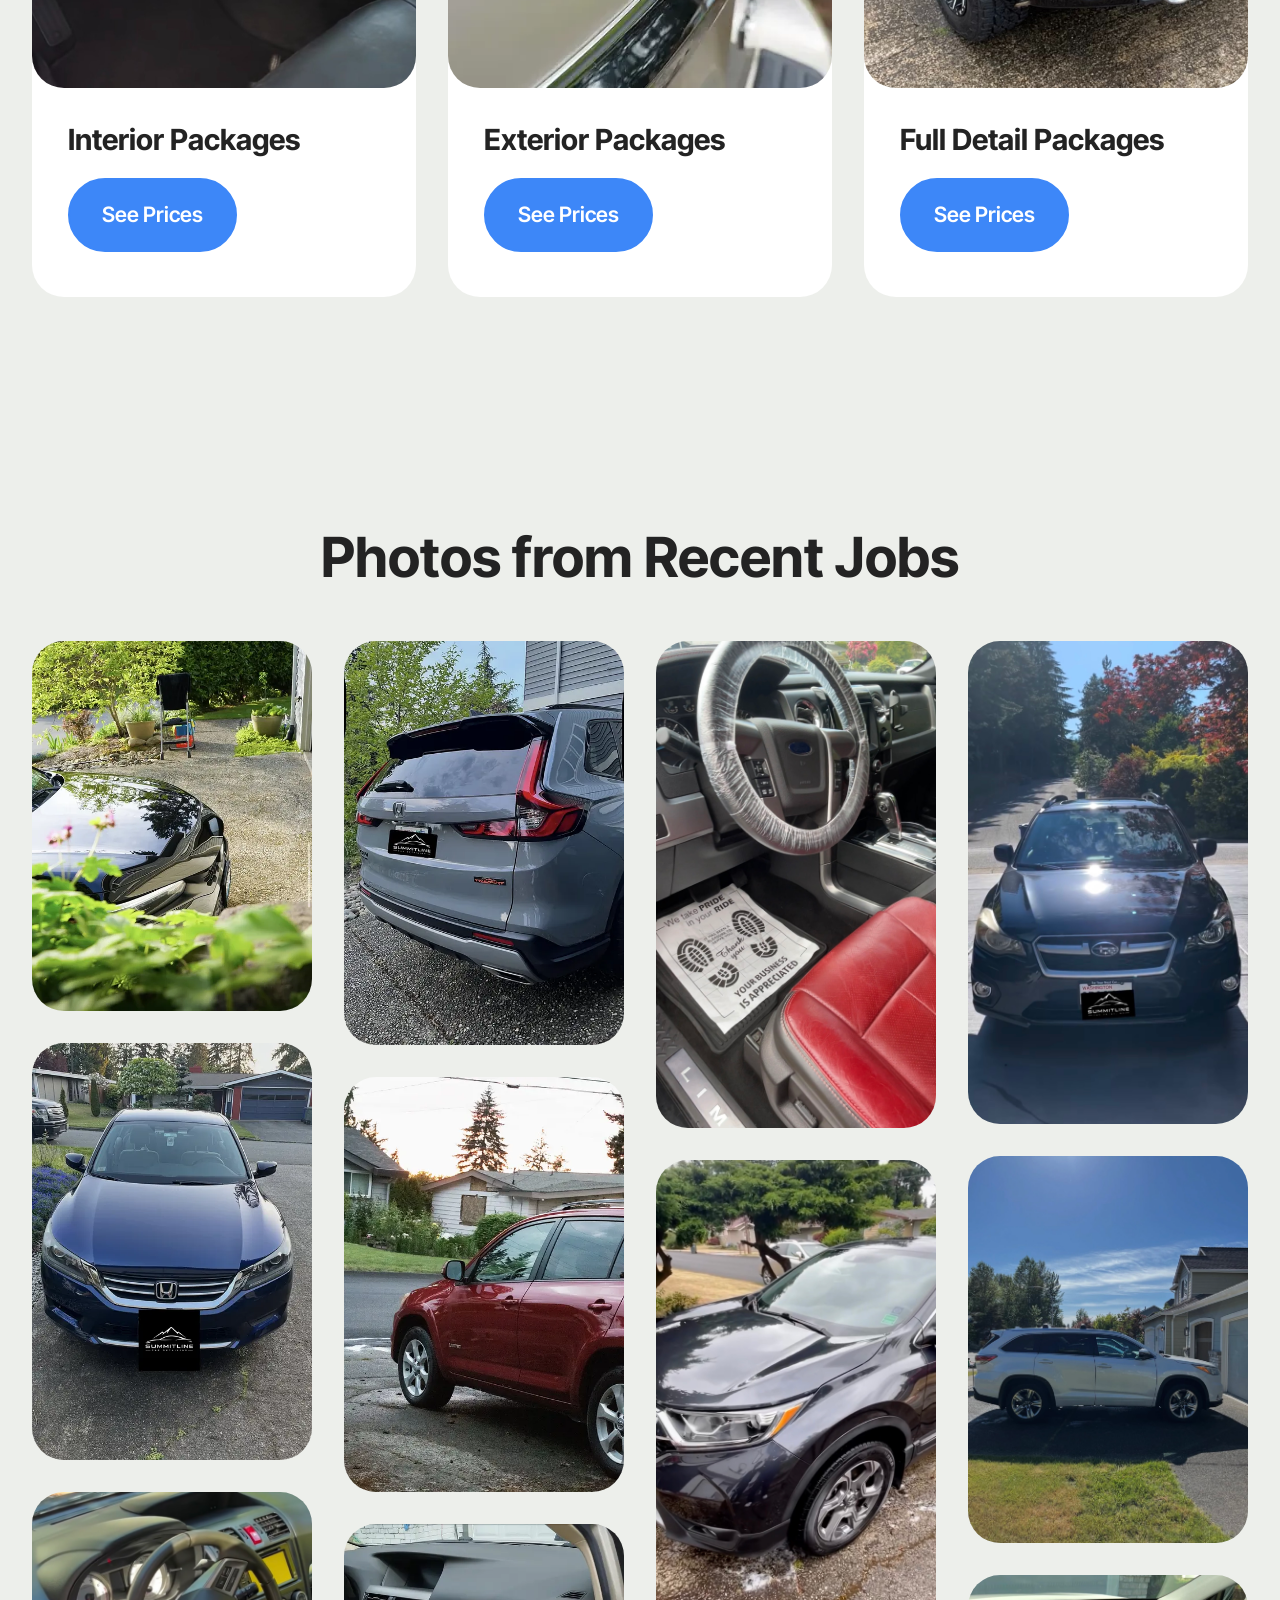
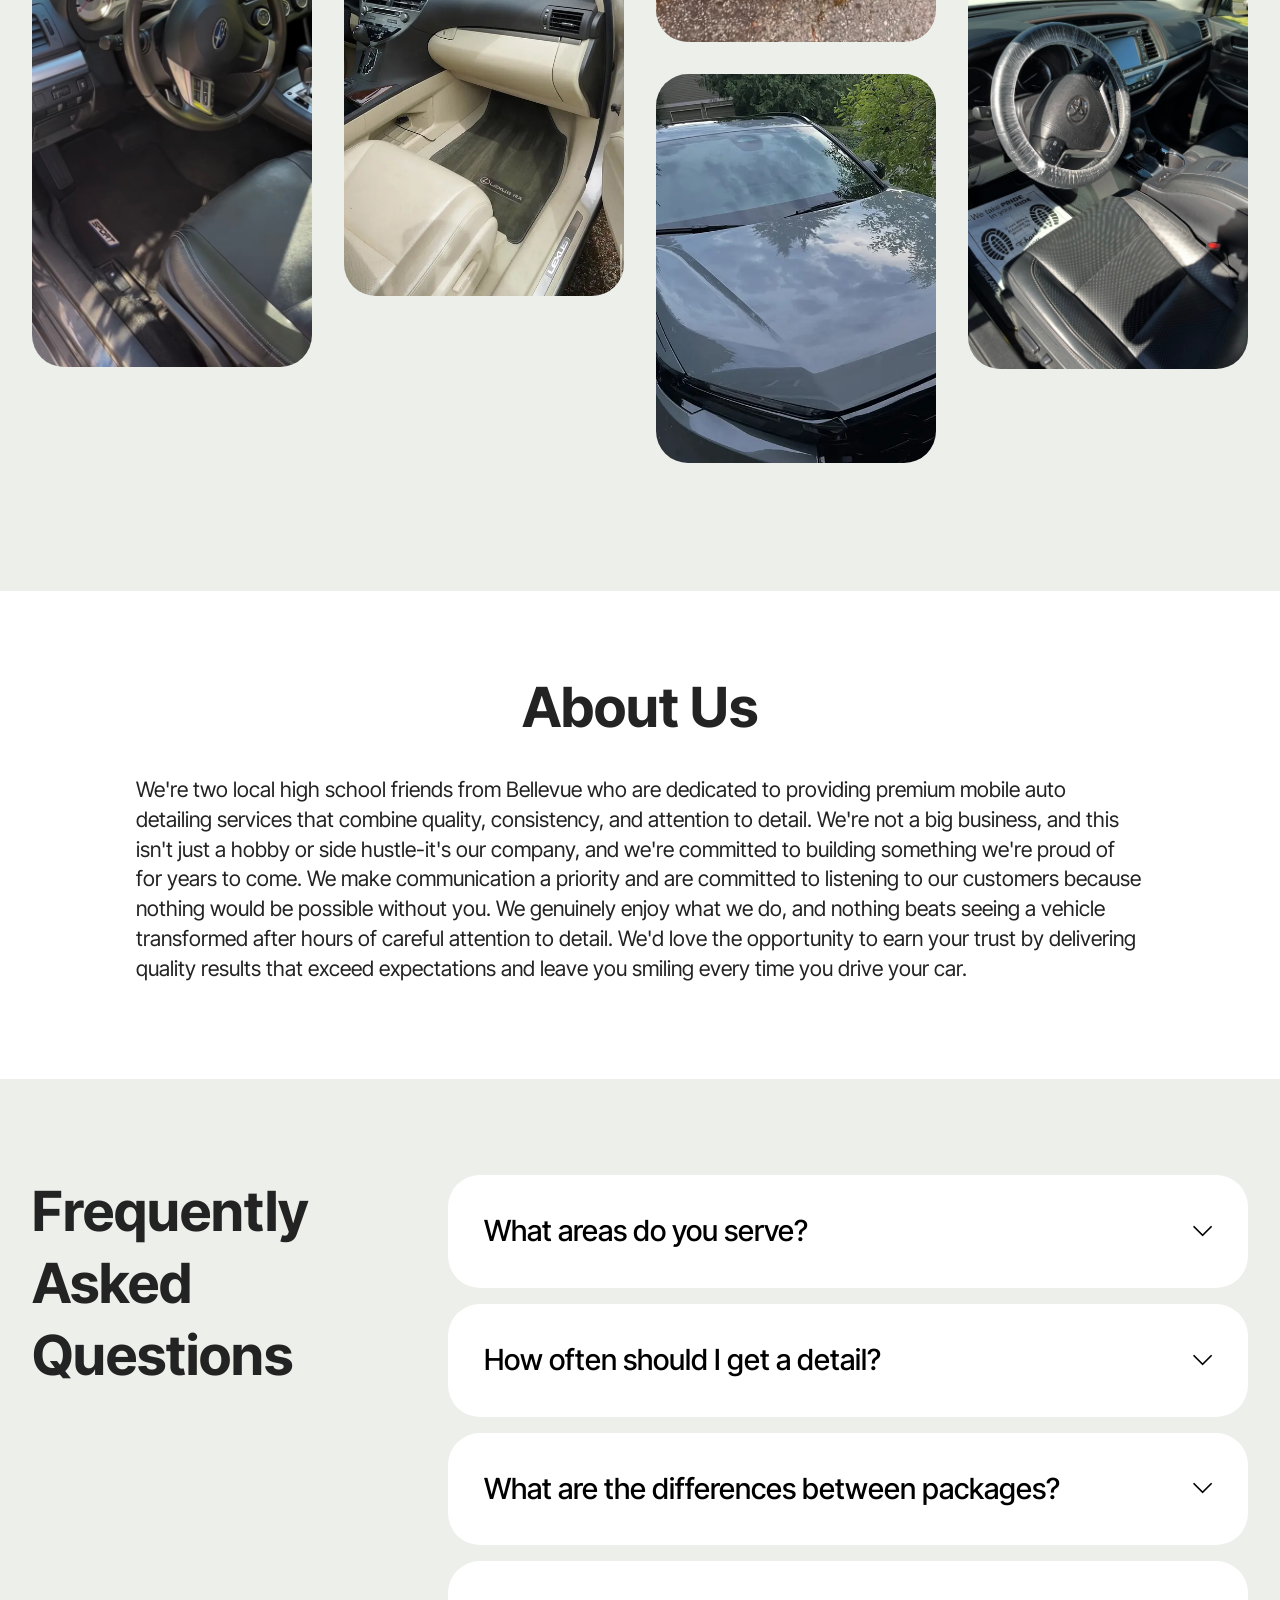
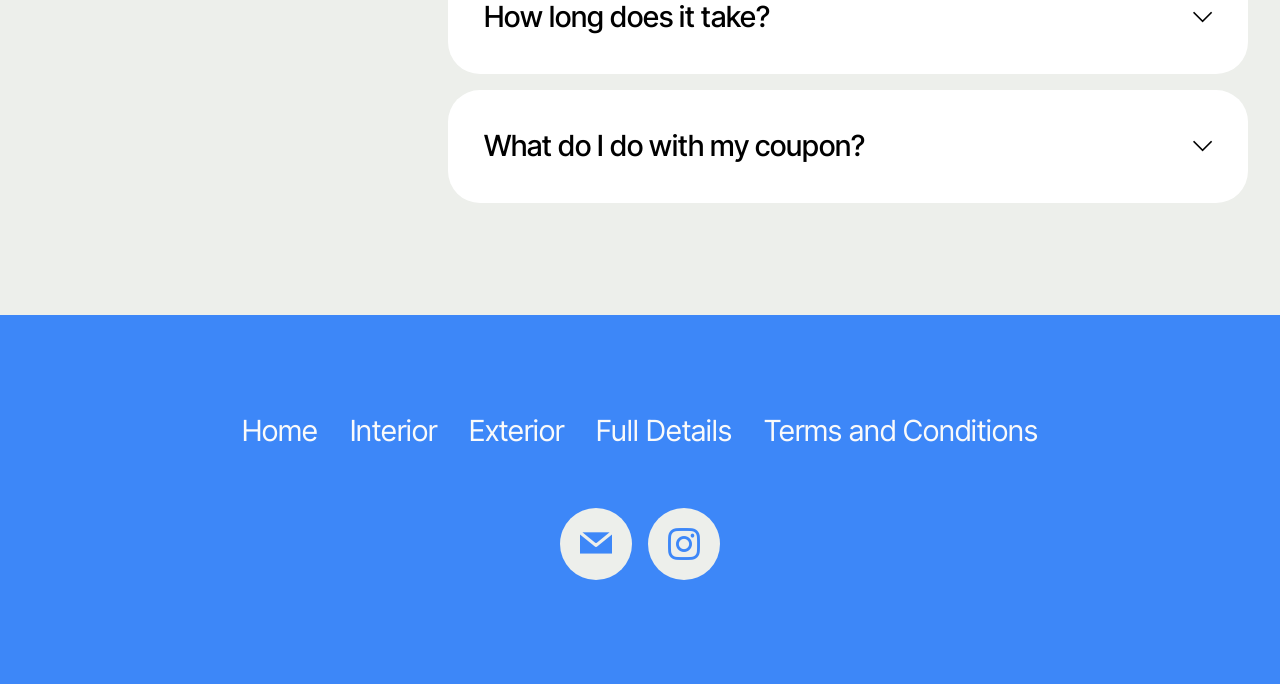
==== commit 4f41deaa: "Change button text from 'Learn More' to 'See Prices'" ====
--- a/index.html
+++ b/index.html
@@ -110,7 +110,7 @@
 						<h5 class="item-title mbr-fonts-style display-5">
 							<strong>Interior Packages</strong></h5>
 						
-						<div class="mbr-section-btn item-footer"><a href="Interior-Packages.html#features024-t" class="btn item-btn btn-primary display-7">Learn More</a></div>
+						<div class="mbr-section-btn item-footer"><a href="Interior-Packages.html#features024-t" class="btn item-btn btn-primary display-7">See Prices</a></div>
 					</div>
 
 				</div>
@@ -124,7 +124,7 @@
 						<h5 class="item-title mbr-fonts-style display-5">
 							<strong>Exterior Packages</strong></h5>
 						
-						<div class="mbr-section-btn item-footer"><a href="Exterior-Packages.html#features024-x" class="btn item-btn btn-primary display-7">Learn More</a></div>
+						<div class="mbr-section-btn item-footer"><a href="Exterior-Packages.html#features024-x" class="btn item-btn btn-primary display-7">See Prices</a></div>
 					</div>
 				</div>
 			</div>
@@ -137,7 +137,7 @@
 						<h5 class="item-title mbr-fonts-style display-5">
 							<strong>Full Detail Packages</strong></h5>
 						
-						<div class="mbr-section-btn item-footer"><a href="Full-Packages.html#features024-10" class="btn item-btn btn-primary display-7">Learn More</a></div>
+						<div class="mbr-section-btn item-footer"><a href="Full-Packages.html#features024-10" class="btn item-btn btn-primary display-7">See Prices</a></div>
 					</div>
 				</div>
 			</div>
@@ -432,7 +432,7 @@
                         </div>
                         <div id="collapse5_13" class="panel-collapse noScroll collapse" role="tabpanel" aria-labelledby="headingOne" data-parent="#accordion" data-bs-parent="#bootstrap-accordion_13">
                             <div class="panel-body">
-                                <p class="mbr-fonts-style panel-text display-7">If you have a coupon from a door hanger or referral card, just present it to us at checkout (after we finish your detail) and we'll apply the discount! If someone used a referral card with your name, your 10% off coupon will automatically be applied the next time you checkout with us.</p>
+                                <p class="mbr-fonts-style panel-text display-7">If you have a coupon from a door hanger or referral card, just present it to us at checkout (after we finish your detail) and we'll apply the discount! If someone used a referral card with your name, you will receive and email and your 10% off coupon will automatically be applied the next time you checkout with us.</p>
                             </div>
                         </div>
                     </div>
